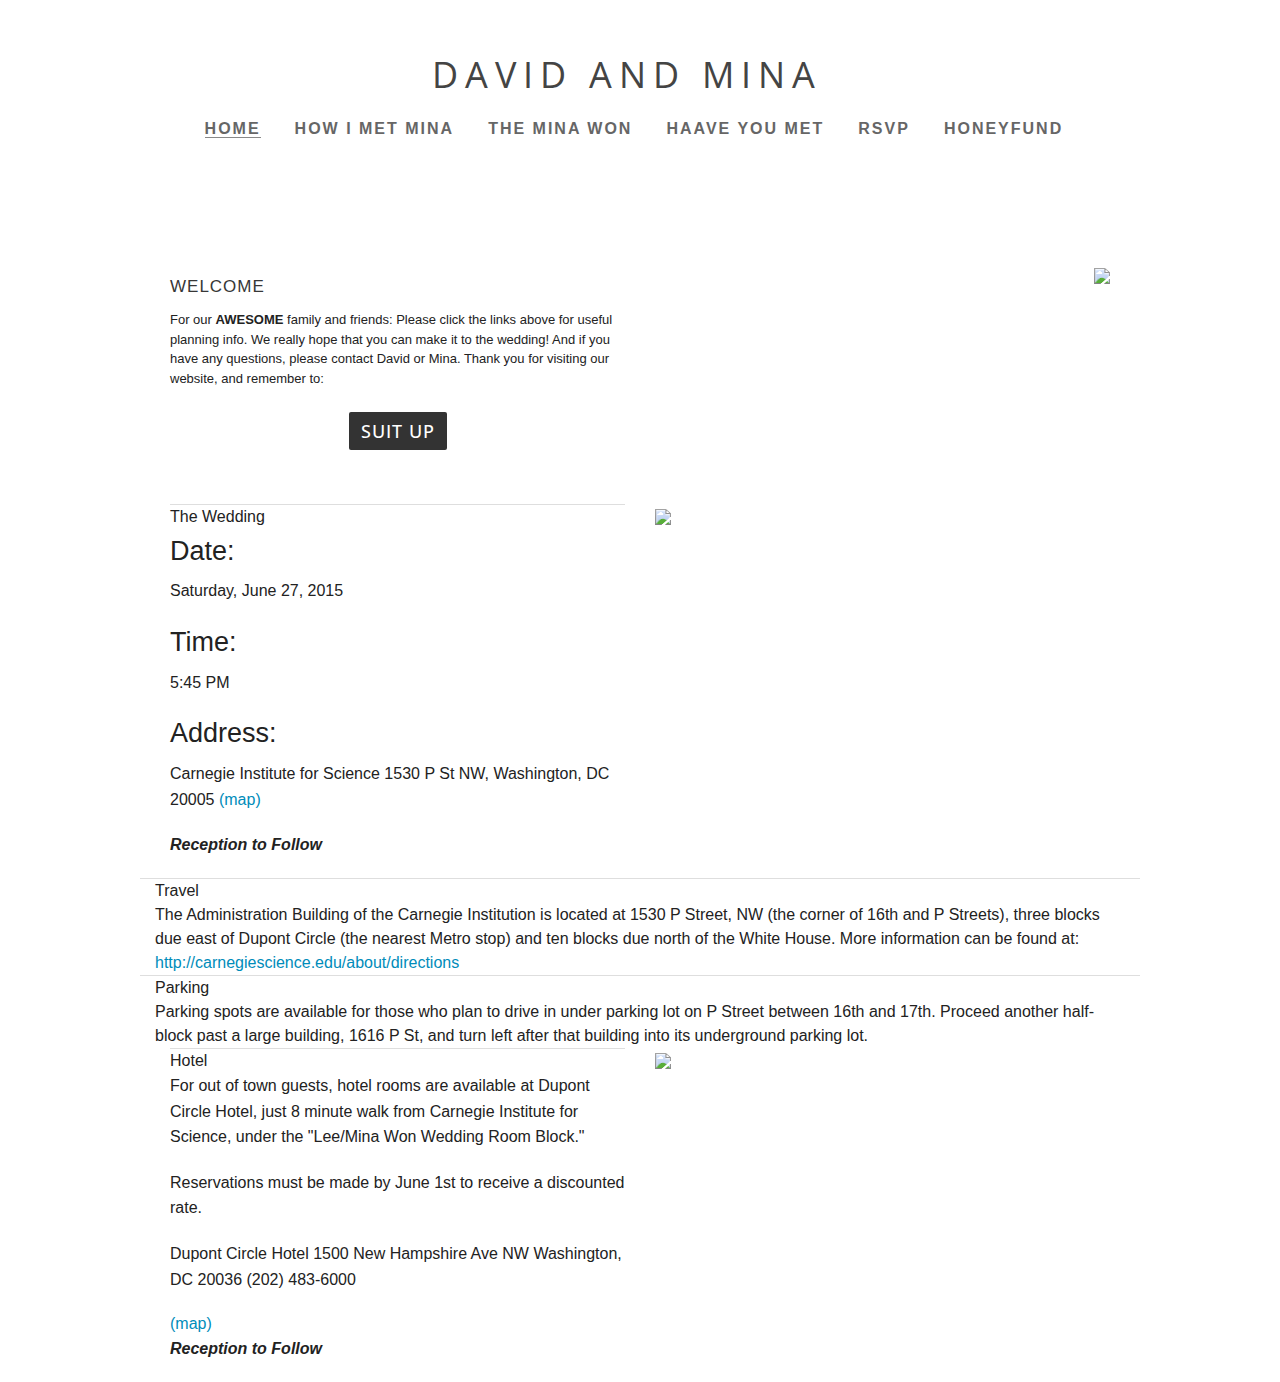
==== index.html @ 5d3a3e87 "updated everywhere" ====
<!doctype html>
<html class="no-js" lang="en">
  <head>
    <meta charset="utf-8" />
    <meta name="viewport" content="width=device-width, initial-scale=1.0" />
    <title>David and Mina</title>
    <link rel="stylesheet" href="stylesheets/app.css" />
    <script src="bower_components/modernizr/modernizr.js"></script>
    <link rel="stylesheet" type="text/css" href="//fonts.googleapis.com/css?family=Open+Sans:400italic,700italic,300,400,700" />
  </head>
  <body>
    <div id="nav-wrap" class="row">
      <div class="large-12 columns header">
        <div class="header-align-outer">
          <div class="large-12 columns header-align-outer">
            <div id="logo">
              <span>
                David and Mina
              </span>
            </div>
            <div class="nav-container">
              <ul>
                <li>
                  <a href="/">
                    <span id="active">Home</span>
                  </a>
                </li>
                <li>
                  <a href="/howimetmina.html">
                    <span id="inactive">How I Met Mina</span>
                  </a>
                </li>
                <li>
                  <a href="/theminawon.html">
                    <span id="inactive">The Mina Won</span>
                  </a>
                </li>
                <li>
                  <a href="/haaveyoumet.html">
                    <span id="inactive">Haave you met</span>
                  </a>
                </li>
                <li>
                  <a href="/rsvp.html">
                    <span id="inactive">RSVP</span>
                  </a>
                </li>
                <li>
                  <a href="/honeyfund.html">
                    <span id="inactive">Honeyfund</span>
                  </a>
                </li>
              </ul>
            </div>
          </div>
        </div>
      </div>
    </div>
  
  <div class=" grey-bg">
    <div class="row">
      <div class="large-12 columns welcome">
        <div class="large-6 columns">
          <div class="headline">
            WELCOME
          </div>
          <div class="text-box">
            For our <strong>AWESOME</strong> family and friends:
            Please click the links above for useful planning info. We really hope that you can make it to the wedding! And if you have any questions, please contact David or Mina. Thank you for visiting our website, and remember to:
          </div>
          <br>
          <center>
            <div class="suit-up-box">SUIT UP</div>
          </center>
        </div>
        <div class="large-6 columns">
          <img class="right" src="/assets/home/suit-up.png"/>
        </div>
      </div>
    </div>
  </div>
    <br>

    <div id="wedding" class="row">
      <div class="large-12 columns">
        <div class="large-6 columns">
          <div>
            <hr class="styled-hr" width="100%">
          </div>
            <div class="section-header">
              The Wedding
            </div>
            <h3>
              Date:
            </h3>
            <p>Saturday, June 27, 2015</p>
            <h3>
              Time:
            </h3>
            <p>  
              5:45 PM
            </p>
            <h3>
              Address:
            </h3>
            <p>
            Carnegie Institute for Science
            1530 P St NW, Washington, DC 20005
            <a href="https://maps.google.com/maps?f=q&source=embed&hl=en&geocode=&q=1530+P+Street+NW+Washington+DC&sll=38.90992,-77.035983&sspn=0.009868,0.017145&ie=UTF8&ll=38.919286,-77.031755&spn=0.009868,0.017145&z=14&iwloc=A" target="_blank">(map)</a>
            <p class="bold italic">
              Reception to Follow
            </p>

            <div class="vertical-divider"></div>

          </div>
          <div class="large-6 columns">
            <img src="/assets/home/wedding.png"/>
          </div>
        </div>       
      </div>
      <div class="row">
        <hr class="styled-hr" width="100%">        
        <div class="large-12 columns">
          <div class="section-header">Travel</div>
          The Administration Building of the Carnegie Institution is located at 1530 P Street, NW (the corner of 16th and P Streets), three blocks due east of Dupont Circle (the nearest Metro stop) and ten blocks due north of the White House. More information can be found at: <a href="http://carnegiescience.edu/about/directions" target="_blank"> http://carnegiescience.edu/about/directions</a>
        </div>
      </div>

      <div class="row">
        <hr class="styled-hr" width="100%">
        <div class="large-12 columns">
          <div class="section-header">
            Parking
          </div>
          <div>
            Parking spots are available for those who plan to drive in under parking lot on P Street between 16th and 17th. Proceed another half-block past a large building, 1616 P St, and turn left after that building into its underground parking lot.
          </div>
        </div>
      </div>
      <div class="row">
        <div class="large-12 columns">
          <div class="large-6 columns">
            <div>
              <hr class="styled-hr" width="100%">
            </div>
            <div class="section-header">
            Hotel
            </div>
            <p>
              For out of town guests, hotel rooms are available at Dupont Circle Hotel, just 8 minute walk from Carnegie Institute for Science,  under the "Lee/Mina Won Wedding Room Block." 
            </p>
            <p>
              Reservations must be made by June 1st to receive a discounted rate.
            </p>
            <p>  
              Dupont Circle Hotel 
              1500 New Hampshire Ave NW
              Washington, DC 20036
              (202) 483-6000
            </p>
            <a href="https://maps.google.com/maps?f=q&source=embed&hl=en&geocode=&q=1530+P+Street+NW+Washington+DC&sll=38.90992,-77.035983&sspn=0.009868,0.017145&ie=UTF8&ll=38.919286,-77.031755&spn=0.009868,0.017145&z=14&iwloc=A" target="_blank">(map)</a>
            <p class="bold italic">
              Reception to Follow
            </p>

            <div class="vertical-divider"></div>

          </div>
          <div class="large-6 columns">
            <img src="/assets/home/hotel.png"/>
          </div>
        </div>
      </div>
    <script src="bower_components/jquery/dist/jquery.min.js"></script>
    <script src="bower_components/foundation/js/foundation.min.js"></script>
    <script src="js/app.js"></script>
  </body>
</html>
---- stylesheets/app.css ----
/* line 11, ../scss/_settings.scss */
.right {
  float: right;
}

/* line 15, ../scss/_settings.scss */
.header {
  color: #444;
  text-transform: uppercase;
  letter-spacing: 7px;
  font: 400 36px 'Open Sans', sans-serif;
}

/* line 33, ../scss/_settings.scss */
.grey-bg {
  background: url(http://www.weebly.com/theme_browser/themes/approved/144970330681139381/files/dust.png?360111) fixed;
  padding: 30px 0;
}

/* line 38, ../scss/_settings.scss */
.header-align-outer {
  display: table;
  overflow: hidden;
  padding-bottom: 44px;
}

/* line 45, ../scss/_settings.scss */
.header-align-mid {
  display: table-cell;
  vertical-align: middle;
}

/* line 50, ../scss/_settings.scss */
#logo {
  margin-top: 50px;
  text-align: center;
  margin-left: 4px;
  color: #444;
  font: 400 36px 'Open Sans', sans-serif;
  text-transform: uppercase;
  letter-spacing: 7px;
  z-index: 2;
  position: relative;
}

/* line 62, ../scss/_settings.scss */
#logo span {
  vertical-align: top !important;
}

/* line 66, ../scss/_settings.scss */
.nav-container {
  float: right;
  position: relative;
  text-align: left;
  margin-top: 10px;
  z-index: 2;
}

/* line 75, ../scss/_settings.scss */
ul {
  display: block;
  list-style-type: disc;
  -webkit-margin-before: 1em;
  -webkit-margin-after: 1em;
  -webkit-margin-start: 0px;
  -webkit-margin-end: 0px;
  -webkit-padding-start: 40px;
}

/* line 85, ../scss/_settings.scss */
li {
  float: left;
  list-style: none;
  display: inline;
}

/* line 91, ../scss/_settings.scss */
#active {
  border-bottom: 1px solid #888;
}

/* line 95, ../scss/_settings.scss */
#inactive:hover {
  border-bottom: 1px dashed #888;
}

@font-face {
  font-family: Josefin Sans;
  src: url(/assets/Josefin-Sans/JosefinSans-Bold.tff);
}
/* line 103, ../scss/_settings.scss */
#nav-wrap .nav-container a {
  text-decoration: none;
  font: 600 16px 'Josefin Sans', sans-serif;
  text-transform: uppercase;
  margin: 10px 15px;
  float: left;
  color: #666;
  letter-spacing: 2px;
  padding: 1px 2px;
  text-align: center;
  white-space: nowrap;
  border-bottom: 1px solid #fff;
}

/* line 117, ../scss/_settings.scss */
.headline {
  font-size: 17px;
  padding: .5em 0 0.8em 0;
  letter-spacing: 1px;
  line-height: 1.2;
  font-weight: 400;
  color: #373737;
}

/* line 126, ../scss/_settings.scss */
.text-box {
  font-size: 13px;
}

/* line 135, ../scss/_settings.scss */
.suit-up-box {
  color: #fff !important;
  padding: 5px 20px;
  display: inline-block;
  padding: 7px 12px;
  background: #333;
  text-transform: uppercase;
  border-radius: 2px;
  line-height: 42px;
  letter-spacing: 1px;
  font: 500 18px 'Open Sans', sans-serif;
}

/* line 148, ../scss/_settings.scss */
hr.styled-hr {
  background-color: #eee;
  background-color: rgba(0, 0, 0, 0.13);
  border: 0pt none;
  color: #eee;
  color: rgba(0, 0, 0, 0.13);
  height: 1px;
  margin: 0 auto;
  text-align: center;
}

/* line 160, ../scss/_settings.scss */
hr {
  display: block;
  -webkit-margin-before: 0.5em;
  -webkit-margin-after: 0.5em;
  -webkit-margin-start: auto;
  -webkit-margin-end: auto;
  border-style: inset;
  border-width: 1px;
}

/* line 170, ../scss/_settings.scss */
.bold {
  font-weight: bold;
}

/* line 174, ../scss/_settings.scss */
.italic {
  font-style: italic;
}

/* line 178, ../scss/_settings.scss */
.vertical-divider {
  visibility: hidden;
  position: absolute;
  top: 2px;
  bottom: 2px;
  width: 2px;
  z-index: 7;
  background-color: rgba(0, 0, 0, 0.2);
  cursor: ew-resize;
  border: solid 1px transparent;
  border-width: 0 10px;
  background-clip: padding-box;
  -webkit-transition: background-color 0.1s linear,-webkit-transform 0.1s linear,width 0.1s linear;
  -moz-transition: background-color 0.1s linear,-moz-transform 0.1s linear,width 0.1s linear;
  transition: background-color 0.1s linear,transform 0.1s linear,width 0.1s linear;
  -webkit-transform: translateX(-10px);
  -moz-transform: translateX(-10px);
  -ms-transform: translateX(-10px);
  transform: translateX(-10px);
}

/* line 203, ../scss/_settings.scss */
body {
  font-family: 'Open Sans', Helvetica, sans-serif;
}

/* line 348, ../bower_components/foundation/scss/foundation/components/_global.scss */
meta.foundation-version {
  font-family: "/5.5.1/";
}

/* line 352, ../bower_components/foundation/scss/foundation/components/_global.scss */
meta.foundation-mq-small {
  font-family: "/only screen/";
  width: 0;
}

/* line 357, ../bower_components/foundation/scss/foundation/components/_global.scss */
meta.foundation-mq-small-only {
  font-family: "/only screen and (max-width: 40em)/";
  width: 0;
}

/* line 362, ../bower_components/foundation/scss/foundation/components/_global.scss */
meta.foundation-mq-medium {
  font-family: "/only screen and (min-width:40.063em)/";
  width: 40.063em;
}

/* line 367, ../bower_components/foundation/scss/foundation/components/_global.scss */
meta.foundation-mq-medium-only {
  font-family: "/only screen and (min-width:40.063em) and (max-width:64em)/";
  width: 40.063em;
}

/* line 372, ../bower_components/foundation/scss/foundation/components/_global.scss */
meta.foundation-mq-large {
  font-family: "/only screen and (min-width:64.063em)/";
  width: 64.063em;
}

/* line 377, ../bower_components/foundation/scss/foundation/components/_global.scss */
meta.foundation-mq-large-only {
  font-family: "/only screen and (min-width:64.063em) and (max-width:90em)/";
  width: 64.063em;
}

/* line 382, ../bower_components/foundation/scss/foundation/components/_global.scss */
meta.foundation-mq-xlarge {
  font-family: "/only screen and (min-width:90.063em)/";
  width: 90.063em;
}

/* line 387, ../bower_components/foundation/scss/foundation/components/_global.scss */
meta.foundation-mq-xlarge-only {
  font-family: "/only screen and (min-width:90.063em) and (max-width:120em)/";
  width: 90.063em;
}

/* line 392, ../bower_components/foundation/scss/foundation/components/_global.scss */
meta.foundation-mq-xxlarge {
  font-family: "/only screen and (min-width:120.063em)/";
  width: 120.063em;
}

/* line 397, ../bower_components/foundation/scss/foundation/components/_global.scss */
meta.foundation-data-attribute-namespace {
  font-family: false;
}

/* line 404, ../bower_components/foundation/scss/foundation/components/_global.scss */
html, body {
  height: 100%;
}

/* line 407, ../bower_components/foundation/scss/foundation/components/_global.scss */
*,
*:before,
*:after {
  -webkit-box-sizing: border-box;
  -moz-box-sizing: border-box;
  box-sizing: border-box;
}

/* line 413, ../bower_components/foundation/scss/foundation/components/_global.scss */
html,
body {
  font-size: 100%;
}

/* line 417, ../bower_components/foundation/scss/foundation/components/_global.scss */
body {
  background: #fff;
  color: #222;
  padding: 0;
  margin: 0;
  font-family: "Helvetica Neue", Helvetica, Roboto, Arial, sans-serif;
  font-weight: normal;
  font-style: normal;
  line-height: 1.5;
  position: relative;
  cursor: auto;
}

/* line 430, ../bower_components/foundation/scss/foundation/components/_global.scss */
a:hover {
  cursor: pointer;
}

/* line 433, ../bower_components/foundation/scss/foundation/components/_global.scss */
img {
  max-width: 100%;
  height: auto;
}

/* line 435, ../bower_components/foundation/scss/foundation/components/_global.scss */
img {
  -ms-interpolation-mode: bicubic;
}

/* line 439, ../bower_components/foundation/scss/foundation/components/_global.scss */
#map_canvas img,
#map_canvas embed,
#map_canvas object,
.map_canvas img,
.map_canvas embed,
.map_canvas object {
  max-width: none !important;
}

/* line 446, ../bower_components/foundation/scss/foundation/components/_global.scss */
.left {
  float: left !important;
}

/* line 447, ../bower_components/foundation/scss/foundation/components/_global.scss */
.right {
  float: right !important;
}

/* line 172, ../bower_components/foundation/scss/foundation/components/_global.scss */
.clearfix:before, .clearfix:after {
  content: " ";
  display: table;
}
/* line 173, ../bower_components/foundation/scss/foundation/components/_global.scss */
.clearfix:after {
  clear: both;
}

/* line 451, ../bower_components/foundation/scss/foundation/components/_global.scss */
.hide {
  display: none;
}

/* line 456, ../bower_components/foundation/scss/foundation/components/_global.scss */
.invisible {
  visibility: hidden;
}

/* line 462, ../bower_components/foundation/scss/foundation/components/_global.scss */
.antialiased {
  -webkit-font-smoothing: antialiased;
  -moz-osx-font-smoothing: grayscale;
}

/* line 465, ../bower_components/foundation/scss/foundation/components/_global.scss */
img {
  display: inline-block;
  vertical-align: middle;
}

/* line 475, ../bower_components/foundation/scss/foundation/components/_global.scss */
textarea {
  height: auto;
  min-height: 50px;
}

/* line 478, ../bower_components/foundation/scss/foundation/components/_global.scss */
select {
  width: 100%;
}

/* line 232, ../bower_components/foundation/scss/foundation/components/_grid.scss */
.row {
  width: 100%;
  margin-left: auto;
  margin-right: auto;
  margin-top: 0;
  margin-bottom: 0;
  max-width: 62.5rem;
}
/* line 172, ../bower_components/foundation/scss/foundation/components/_global.scss */
.row:before, .row:after {
  content: " ";
  display: table;
}
/* line 173, ../bower_components/foundation/scss/foundation/components/_global.scss */
.row:after {
  clear: both;
}
/* line 236, ../bower_components/foundation/scss/foundation/components/_grid.scss */
.row.collapse > .column,
.row.collapse > .columns {
  padding-left: 0;
  padding-right: 0;
}
/* line 239, ../bower_components/foundation/scss/foundation/components/_grid.scss */
.row.collapse .row {
  margin-left: 0;
  margin-right: 0;
}
/* line 242, ../bower_components/foundation/scss/foundation/components/_grid.scss */
.row .row {
  width: auto;
  margin-left: -0.9375rem;
  margin-right: -0.9375rem;
  margin-top: 0;
  margin-bottom: 0;
  max-width: none;
}
/* line 172, ../bower_components/foundation/scss/foundation/components/_global.scss */
.row .row:before, .row .row:after {
  content: " ";
  display: table;
}
/* line 173, ../bower_components/foundation/scss/foundation/components/_global.scss */
.row .row:after {
  clear: both;
}
/* line 243, ../bower_components/foundation/scss/foundation/components/_grid.scss */
.row .row.collapse {
  width: auto;
  margin: 0;
  max-width: none;
}
/* line 172, ../bower_components/foundation/scss/foundation/components/_global.scss */
.row .row.collapse:before, .row .row.collapse:after {
  content: " ";
  display: table;
}
/* line 173, ../bower_components/foundation/scss/foundation/components/_global.scss */
.row .row.collapse:after {
  clear: both;
}

/* line 247, ../bower_components/foundation/scss/foundation/components/_grid.scss */
.column,
.columns {
  padding-left: 0.9375rem;
  padding-right: 0.9375rem;
  width: 100%;
  float: left;
}

/* line 250, ../bower_components/foundation/scss/foundation/components/_grid.scss */
[class*="column"] + [class*="column"]:last-child {
  float: right;
}

/* line 251, ../bower_components/foundation/scss/foundation/components/_grid.scss */
[class*="column"] + [class*="column"].end {
  float: left;
}

@media only screen {
  /* line 159, ../bower_components/foundation/scss/foundation/components/_grid.scss */
  .small-push-0 {
    position: relative;
    left: 0%;
    right: auto;
  }

  /* line 162, ../bower_components/foundation/scss/foundation/components/_grid.scss */
  .small-pull-0 {
    position: relative;
    right: 0%;
    left: auto;
  }

  /* line 159, ../bower_components/foundation/scss/foundation/components/_grid.scss */
  .small-push-1 {
    position: relative;
    left: 8.33333%;
    right: auto;
  }

  /* line 162, ../bower_components/foundation/scss/foundation/components/_grid.scss */
  .small-pull-1 {
    position: relative;
    right: 8.33333%;
    left: auto;
  }

  /* line 159, ../bower_components/foundation/scss/foundation/components/_grid.scss */
  .small-push-2 {
    position: relative;
    left: 16.66667%;
    right: auto;
  }

  /* line 162, ../bower_components/foundation/scss/foundation/components/_grid.scss */
  .small-pull-2 {
    position: relative;
    right: 16.66667%;
    left: auto;
  }

  /* line 159, ../bower_components/foundation/scss/foundation/components/_grid.scss */
  .small-push-3 {
    position: relative;
    left: 25%;
    right: auto;
  }

  /* line 162, ../bower_components/foundation/scss/foundation/components/_grid.scss */
  .small-pull-3 {
    position: relative;
    right: 25%;
    left: auto;
  }

  /* line 159, ../bower_components/foundation/scss/foundation/components/_grid.scss */
  .small-push-4 {
    position: relative;
    left: 33.33333%;
    right: auto;
  }

  /* line 162, ../bower_components/foundation/scss/foundation/components/_grid.scss */
  .small-pull-4 {
    position: relative;
    right: 33.33333%;
    left: auto;
  }

  /* line 159, ../bower_components/foundation/scss/foundation/components/_grid.scss */
  .small-push-5 {
    position: relative;
    left: 41.66667%;
    right: auto;
  }

  /* line 162, ../bower_components/foundation/scss/foundation/components/_grid.scss */
  .small-pull-5 {
    position: relative;
    right: 41.66667%;
    left: auto;
  }

  /* line 159, ../bower_components/foundation/scss/foundation/components/_grid.scss */
  .small-push-6 {
    position: relative;
    left: 50%;
    right: auto;
  }

  /* line 162, ../bower_components/foundation/scss/foundation/components/_grid.scss */
  .small-pull-6 {
    position: relative;
    right: 50%;
    left: auto;
  }

  /* line 159, ../bower_components/foundation/scss/foundation/components/_grid.scss */
  .small-push-7 {
    position: relative;
    left: 58.33333%;
    right: auto;
  }

  /* line 162, ../bower_components/foundation/scss/foundation/components/_grid.scss */
  .small-pull-7 {
    position: relative;
    right: 58.33333%;
    left: auto;
  }

  /* line 159, ../bower_components/foundation/scss/foundation/components/_grid.scss */
  .small-push-8 {
    position: relative;
    left: 66.66667%;
    right: auto;
  }

  /* line 162, ../bower_components/foundation/scss/foundation/components/_grid.scss */
  .small-pull-8 {
    position: relative;
    right: 66.66667%;
    left: auto;
  }

  /* line 159, ../bower_components/foundation/scss/foundation/components/_grid.scss */
  .small-push-9 {
    position: relative;
    left: 75%;
    right: auto;
  }

  /* line 162, ../bower_components/foundation/scss/foundation/components/_grid.scss */
  .small-pull-9 {
    position: relative;
    right: 75%;
    left: auto;
  }

  /* line 159, ../bower_components/foundation/scss/foundation/components/_grid.scss */
  .small-push-10 {
    position: relative;
    left: 83.33333%;
    right: auto;
  }

  /* line 162, ../bower_components/foundation/scss/foundation/components/_grid.scss */
  .small-pull-10 {
    position: relative;
    right: 83.33333%;
    left: auto;
  }

  /* line 159, ../bower_components/foundation/scss/foundation/components/_grid.scss */
  .small-push-11 {
    position: relative;
    left: 91.66667%;
    right: auto;
  }

  /* line 162, ../bower_components/foundation/scss/foundation/components/_grid.scss */
  .small-pull-11 {
    position: relative;
    right: 91.66667%;
    left: auto;
  }

  /* line 167, ../bower_components/foundation/scss/foundation/components/_grid.scss */
  .column,
  .columns {
    position: relative;
    padding-left: 0.9375rem;
    padding-right: 0.9375rem;
    float: left;
  }

  /* line 172, ../bower_components/foundation/scss/foundation/components/_grid.scss */
  .small-1 {
    width: 8.33333%;
  }

  /* line 172, ../bower_components/foundation/scss/foundation/components/_grid.scss */
  .small-2 {
    width: 16.66667%;
  }

  /* line 172, ../bower_components/foundation/scss/foundation/components/_grid.scss */
  .small-3 {
    width: 25%;
  }

  /* line 172, ../bower_components/foundation/scss/foundation/components/_grid.scss */
  .small-4 {
    width: 33.33333%;
  }

  /* line 172, ../bower_components/foundation/scss/foundation/components/_grid.scss */
  .small-5 {
    width: 41.66667%;
  }

  /* line 172, ../bower_components/foundation/scss/foundation/components/_grid.scss */
  .small-6 {
    width: 50%;
  }

  /* line 172, ../bower_components/foundation/scss/foundation/components/_grid.scss */
  .small-7 {
    width: 58.33333%;
  }

  /* line 172, ../bower_components/foundation/scss/foundation/components/_grid.scss */
  .small-8 {
    width: 66.66667%;
  }

  /* line 172, ../bower_components/foundation/scss/foundation/components/_grid.scss */
  .small-9 {
    width: 75%;
  }

  /* line 172, ../bower_components/foundation/scss/foundation/components/_grid.scss */
  .small-10 {
    width: 83.33333%;
  }

  /* line 172, ../bower_components/foundation/scss/foundation/components/_grid.scss */
  .small-11 {
    width: 91.66667%;
  }

  /* line 172, ../bower_components/foundation/scss/foundation/components/_grid.scss */
  .small-12 {
    width: 100%;
  }

  /* line 176, ../bower_components/foundation/scss/foundation/components/_grid.scss */
  .small-offset-0 {
    margin-left: 0% !important;
  }

  /* line 176, ../bower_components/foundation/scss/foundation/components/_grid.scss */
  .small-offset-1 {
    margin-left: 8.33333% !important;
  }

  /* line 176, ../bower_components/foundation/scss/foundation/components/_grid.scss */
  .small-offset-2 {
    margin-left: 16.66667% !important;
  }

  /* line 176, ../bower_components/foundation/scss/foundation/components/_grid.scss */
  .small-offset-3 {
    margin-left: 25% !important;
  }

  /* line 176, ../bower_components/foundation/scss/foundation/components/_grid.scss */
  .small-offset-4 {
    margin-left: 33.33333% !important;
  }

  /* line 176, ../bower_components/foundation/scss/foundation/components/_grid.scss */
  .small-offset-5 {
    margin-left: 41.66667% !important;
  }

  /* line 176, ../bower_components/foundation/scss/foundation/components/_grid.scss */
  .small-offset-6 {
    margin-left: 50% !important;
  }

  /* line 176, ../bower_components/foundation/scss/foundation/components/_grid.scss */
  .small-offset-7 {
    margin-left: 58.33333% !important;
  }

  /* line 176, ../bower_components/foundation/scss/foundation/components/_grid.scss */
  .small-offset-8 {
    margin-left: 66.66667% !important;
  }

  /* line 176, ../bower_components/foundation/scss/foundation/components/_grid.scss */
  .small-offset-9 {
    margin-left: 75% !important;
  }

  /* line 176, ../bower_components/foundation/scss/foundation/components/_grid.scss */
  .small-offset-10 {
    margin-left: 83.33333% !important;
  }

  /* line 176, ../bower_components/foundation/scss/foundation/components/_grid.scss */
  .small-offset-11 {
    margin-left: 91.66667% !important;
  }

  /* line 179, ../bower_components/foundation/scss/foundation/components/_grid.scss */
  .small-reset-order {
    margin-left: 0;
    margin-right: 0;
    left: auto;
    right: auto;
    float: left;
  }

  /* line 187, ../bower_components/foundation/scss/foundation/components/_grid.scss */
  .column.small-centered,
  .columns.small-centered {
    margin-left: auto;
    margin-right: auto;
    float: none;
  }

  /* line 190, ../bower_components/foundation/scss/foundation/components/_grid.scss */
  .column.small-uncentered,
  .columns.small-uncentered {
    margin-left: 0;
    margin-right: 0;
    float: left;
  }

  /* line 198, ../bower_components/foundation/scss/foundation/components/_grid.scss */
  .column.small-centered:last-child,
  .columns.small-centered:last-child {
    float: none;
  }

  /* line 204, ../bower_components/foundation/scss/foundation/components/_grid.scss */
  .column.small-uncentered:last-child,
  .columns.small-uncentered:last-child {
    float: left;
  }

  /* line 209, ../bower_components/foundation/scss/foundation/components/_grid.scss */
  .column.small-uncentered.opposite,
  .columns.small-uncentered.opposite {
    float: right;
  }

  /* line 216, ../bower_components/foundation/scss/foundation/components/_grid.scss */
  .row.small-collapse > .column,
  .row.small-collapse > .columns {
    padding-left: 0;
    padding-right: 0;
  }
  /* line 219, ../bower_components/foundation/scss/foundation/components/_grid.scss */
  .row.small-collapse .row {
    margin-left: 0;
    margin-right: 0;
  }
  /* line 222, ../bower_components/foundation/scss/foundation/components/_grid.scss */
  .row.small-uncollapse > .column,
  .row.small-uncollapse > .columns {
    padding-left: 0.9375rem;
    padding-right: 0.9375rem;
    float: left;
  }
}
@media only screen and (min-width: 40.063em) {
  /* line 159, ../bower_components/foundation/scss/foundation/components/_grid.scss */
  .medium-push-0 {
    position: relative;
    left: 0%;
    right: auto;
  }

  /* line 162, ../bower_components/foundation/scss/foundation/components/_grid.scss */
  .medium-pull-0 {
    position: relative;
    right: 0%;
    left: auto;
  }

  /* line 159, ../bower_components/foundation/scss/foundation/components/_grid.scss */
  .medium-push-1 {
    position: relative;
    left: 8.33333%;
    right: auto;
  }

  /* line 162, ../bower_components/foundation/scss/foundation/components/_grid.scss */
  .medium-pull-1 {
    position: relative;
    right: 8.33333%;
    left: auto;
  }

  /* line 159, ../bower_components/foundation/scss/foundation/components/_grid.scss */
  .medium-push-2 {
    position: relative;
    left: 16.66667%;
    right: auto;
  }

  /* line 162, ../bower_components/foundation/scss/foundation/components/_grid.scss */
  .medium-pull-2 {
    position: relative;
    right: 16.66667%;
    left: auto;
  }

  /* line 159, ../bower_components/foundation/scss/foundation/components/_grid.scss */
  .medium-push-3 {
    position: relative;
    left: 25%;
    right: auto;
  }

  /* line 162, ../bower_components/foundation/scss/foundation/components/_grid.scss */
  .medium-pull-3 {
    position: relative;
    right: 25%;
    left: auto;
  }

  /* line 159, ../bower_components/foundation/scss/foundation/components/_grid.scss */
  .medium-push-4 {
    position: relative;
    left: 33.33333%;
    right: auto;
  }

  /* line 162, ../bower_components/foundation/scss/foundation/components/_grid.scss */
  .medium-pull-4 {
    position: relative;
    right: 33.33333%;
    left: auto;
  }

  /* line 159, ../bower_components/foundation/scss/foundation/components/_grid.scss */
  .medium-push-5 {
    position: relative;
    left: 41.66667%;
    right: auto;
  }

  /* line 162, ../bower_components/foundation/scss/foundation/components/_grid.scss */
  .medium-pull-5 {
    position: relative;
    right: 41.66667%;
    left: auto;
  }

  /* line 159, ../bower_components/foundation/scss/foundation/components/_grid.scss */
  .medium-push-6 {
    position: relative;
    left: 50%;
    right: auto;
  }

  /* line 162, ../bower_components/foundation/scss/foundation/components/_grid.scss */
  .medium-pull-6 {
    position: relative;
    right: 50%;
    left: auto;
  }

  /* line 159, ../bower_components/foundation/scss/foundation/components/_grid.scss */
  .medium-push-7 {
    position: relative;
    left: 58.33333%;
    right: auto;
  }

  /* line 162, ../bower_components/foundation/scss/foundation/components/_grid.scss */
  .medium-pull-7 {
    position: relative;
    right: 58.33333%;
    left: auto;
  }

  /* line 159, ../bower_components/foundation/scss/foundation/components/_grid.scss */
  .medium-push-8 {
    position: relative;
    left: 66.66667%;
    right: auto;
  }

  /* line 162, ../bower_components/foundation/scss/foundation/components/_grid.scss */
  .medium-pull-8 {
    position: relative;
    right: 66.66667%;
    left: auto;
  }

  /* line 159, ../bower_components/foundation/scss/foundation/components/_grid.scss */
  .medium-push-9 {
    position: relative;
    left: 75%;
    right: auto;
  }

  /* line 162, ../bower_components/foundation/scss/foundation/components/_grid.scss */
  .medium-pull-9 {
    position: relative;
    right: 75%;
    left: auto;
  }

  /* line 159, ../bower_components/foundation/scss/foundation/components/_grid.scss */
  .medium-push-10 {
    position: relative;
    left: 83.33333%;
    right: auto;
  }

  /* line 162, ../bower_components/foundation/scss/foundation/components/_grid.scss */
  .medium-pull-10 {
    position: relative;
    right: 83.33333%;
    left: auto;
  }

  /* line 159, ../bower_components/foundation/scss/foundation/components/_grid.scss */
  .medium-push-11 {
    position: relative;
    left: 91.66667%;
    right: auto;
  }

  /* line 162, ../bower_components/foundation/scss/foundation/components/_grid.scss */
  .medium-pull-11 {
    position: relative;
    right: 91.66667%;
    left: auto;
  }

  /* line 167, ../bower_components/foundation/scss/foundation/components/_grid.scss */
  .column,
  .columns {
    position: relative;
    padding-left: 0.9375rem;
    padding-right: 0.9375rem;
    float: left;
  }

  /* line 172, ../bower_components/foundation/scss/foundation/components/_grid.scss */
  .medium-1 {
    width: 8.33333%;
  }

  /* line 172, ../bower_components/foundation/scss/foundation/components/_grid.scss */
  .medium-2 {
    width: 16.66667%;
  }

  /* line 172, ../bower_components/foundation/scss/foundation/components/_grid.scss */
  .medium-3 {
    width: 25%;
  }

  /* line 172, ../bower_components/foundation/scss/foundation/components/_grid.scss */
  .medium-4 {
    width: 33.33333%;
  }

  /* line 172, ../bower_components/foundation/scss/foundation/components/_grid.scss */
  .medium-5 {
    width: 41.66667%;
  }

  /* line 172, ../bower_components/foundation/scss/foundation/components/_grid.scss */
  .medium-6 {
    width: 50%;
  }

  /* line 172, ../bower_components/foundation/scss/foundation/components/_grid.scss */
  .medium-7 {
    width: 58.33333%;
  }

  /* line 172, ../bower_components/foundation/scss/foundation/components/_grid.scss */
  .medium-8 {
    width: 66.66667%;
  }

  /* line 172, ../bower_components/foundation/scss/foundation/components/_grid.scss */
  .medium-9 {
    width: 75%;
  }

  /* line 172, ../bower_components/foundation/scss/foundation/components/_grid.scss */
  .medium-10 {
    width: 83.33333%;
  }

  /* line 172, ../bower_components/foundation/scss/foundation/components/_grid.scss */
  .medium-11 {
    width: 91.66667%;
  }

  /* line 172, ../bower_components/foundation/scss/foundation/components/_grid.scss */
  .medium-12 {
    width: 100%;
  }

  /* line 176, ../bower_components/foundation/scss/foundation/components/_grid.scss */
  .medium-offset-0 {
    margin-left: 0% !important;
  }

  /* line 176, ../bower_components/foundation/scss/foundation/components/_grid.scss */
  .medium-offset-1 {
    margin-left: 8.33333% !important;
  }

  /* line 176, ../bower_components/foundation/scss/foundation/components/_grid.scss */
  .medium-offset-2 {
    margin-left: 16.66667% !important;
  }

  /* line 176, ../bower_components/foundation/scss/foundation/components/_grid.scss */
  .medium-offset-3 {
    margin-left: 25% !important;
  }

  /* line 176, ../bower_components/foundation/scss/foundation/components/_grid.scss */
  .medium-offset-4 {
    margin-left: 33.33333% !important;
  }

  /* line 176, ../bower_components/foundation/scss/foundation/components/_grid.scss */
  .medium-offset-5 {
    margin-left: 41.66667% !important;
  }

  /* line 176, ../bower_components/foundation/scss/foundation/components/_grid.scss */
  .medium-offset-6 {
    margin-left: 50% !important;
  }

  /* line 176, ../bower_components/foundation/scss/foundation/components/_grid.scss */
  .medium-offset-7 {
    margin-left: 58.33333% !important;
  }

  /* line 176, ../bower_components/foundation/scss/foundation/components/_grid.scss */
  .medium-offset-8 {
    margin-left: 66.66667% !important;
  }

  /* line 176, ../bower_components/foundation/scss/foundation/components/_grid.scss */
  .medium-offset-9 {
    margin-left: 75% !important;
  }

  /* line 176, ../bower_components/foundation/scss/foundation/components/_grid.scss */
  .medium-offset-10 {
    margin-left: 83.33333% !important;
  }

  /* line 176, ../bower_components/foundation/scss/foundation/components/_grid.scss */
  .medium-offset-11 {
    margin-left: 91.66667% !important;
  }

  /* line 179, ../bower_components/foundation/scss/foundation/components/_grid.scss */
  .medium-reset-order {
    margin-left: 0;
    margin-right: 0;
    left: auto;
    right: auto;
    float: left;
  }

  /* line 187, ../bower_components/foundation/scss/foundation/components/_grid.scss */
  .column.medium-centered,
  .columns.medium-centered {
    margin-left: auto;
    margin-right: auto;
    float: none;
  }

  /* line 190, ../bower_components/foundation/scss/foundation/components/_grid.scss */
  .column.medium-uncentered,
  .columns.medium-uncentered {
    margin-left: 0;
    margin-right: 0;
    float: left;
  }

  /* line 198, ../bower_components/foundation/scss/foundation/components/_grid.scss */
  .column.medium-centered:last-child,
  .columns.medium-centered:last-child {
    float: none;
  }

  /* line 204, ../bower_components/foundation/scss/foundation/components/_grid.scss */
  .column.medium-uncentered:last-child,
  .columns.medium-uncentered:last-child {
    float: left;
  }

  /* line 209, ../bower_components/foundation/scss/foundation/components/_grid.scss */
  .column.medium-uncentered.opposite,
  .columns.medium-uncentered.opposite {
    float: right;
  }

  /* line 216, ../bower_components/foundation/scss/foundation/components/_grid.scss */
  .row.medium-collapse > .column,
  .row.medium-collapse > .columns {
    padding-left: 0;
    padding-right: 0;
  }
  /* line 219, ../bower_components/foundation/scss/foundation/components/_grid.scss */
  .row.medium-collapse .row {
    margin-left: 0;
    margin-right: 0;
  }
  /* line 222, ../bower_components/foundation/scss/foundation/components/_grid.scss */
  .row.medium-uncollapse > .column,
  .row.medium-uncollapse > .columns {
    padding-left: 0.9375rem;
    padding-right: 0.9375rem;
    float: left;
  }

  /* line 261, ../bower_components/foundation/scss/foundation/components/_grid.scss */
  .push-0 {
    position: relative;
    left: 0%;
    right: auto;
  }

  /* line 264, ../bower_components/foundation/scss/foundation/components/_grid.scss */
  .pull-0 {
    position: relative;
    right: 0%;
    left: auto;
  }

  /* line 261, ../bower_components/foundation/scss/foundation/components/_grid.scss */
  .push-1 {
    position: relative;
    left: 8.33333%;
    right: auto;
  }

  /* line 264, ../bower_components/foundation/scss/foundation/components/_grid.scss */
  .pull-1 {
    position: relative;
    right: 8.33333%;
    left: auto;
  }

  /* line 261, ../bower_components/foundation/scss/foundation/components/_grid.scss */
  .push-2 {
    position: relative;
    left: 16.66667%;
    right: auto;
  }

  /* line 264, ../bower_components/foundation/scss/foundation/components/_grid.scss */
  .pull-2 {
    position: relative;
    right: 16.66667%;
    left: auto;
  }

  /* line 261, ../bower_components/foundation/scss/foundation/components/_grid.scss */
  .push-3 {
    position: relative;
    left: 25%;
    right: auto;
  }

  /* line 264, ../bower_components/foundation/scss/foundation/components/_grid.scss */
  .pull-3 {
    position: relative;
    right: 25%;
    left: auto;
  }

  /* line 261, ../bower_components/foundation/scss/foundation/components/_grid.scss */
  .push-4 {
    position: relative;
    left: 33.33333%;
    right: auto;
  }

  /* line 264, ../bower_components/foundation/scss/foundation/components/_grid.scss */
  .pull-4 {
    position: relative;
    right: 33.33333%;
    left: auto;
  }

  /* line 261, ../bower_components/foundation/scss/foundation/components/_grid.scss */
  .push-5 {
    position: relative;
    left: 41.66667%;
    right: auto;
  }

  /* line 264, ../bower_components/foundation/scss/foundation/components/_grid.scss */
  .pull-5 {
    position: relative;
    right: 41.66667%;
    left: auto;
  }

  /* line 261, ../bower_components/foundation/scss/foundation/components/_grid.scss */
  .push-6 {
    position: relative;
    left: 50%;
    right: auto;
  }

  /* line 264, ../bower_components/foundation/scss/foundation/components/_grid.scss */
  .pull-6 {
    position: relative;
    right: 50%;
    left: auto;
  }

  /* line 261, ../bower_components/foundation/scss/foundation/components/_grid.scss */
  .push-7 {
    position: relative;
    left: 58.33333%;
    right: auto;
  }

  /* line 264, ../bower_components/foundation/scss/foundation/components/_grid.scss */
  .pull-7 {
    position: relative;
    right: 58.33333%;
    left: auto;
  }

  /* line 261, ../bower_components/foundation/scss/foundation/components/_grid.scss */
  .push-8 {
    position: relative;
    left: 66.66667%;
    right: auto;
  }

  /* line 264, ../bower_components/foundation/scss/foundation/components/_grid.scss */
  .pull-8 {
    position: relative;
    right: 66.66667%;
    left: auto;
  }

  /* line 261, ../bower_components/foundation/scss/foundation/components/_grid.scss */
  .push-9 {
    position: relative;
    left: 75%;
    right: auto;
  }

  /* line 264, ../bower_components/foundation/scss/foundation/components/_grid.scss */
  .pull-9 {
    position: relative;
    right: 75%;
    left: auto;
  }

  /* line 261, ../bower_components/foundation/scss/foundation/components/_grid.scss */
  .push-10 {
    position: relative;
    left: 83.33333%;
    right: auto;
  }

  /* line 264, ../bower_components/foundation/scss/foundation/components/_grid.scss */
  .pull-10 {
    position: relative;
    right: 83.33333%;
    left: auto;
  }

  /* line 261, ../bower_components/foundation/scss/foundation/components/_grid.scss */
  .push-11 {
    position: relative;
    left: 91.66667%;
    right: auto;
  }

  /* line 264, ../bower_components/foundation/scss/foundation/components/_grid.scss */
  .pull-11 {
    position: relative;
    right: 91.66667%;
    left: auto;
  }
}
@media only screen and (min-width: 64.063em) {
  /* line 159, ../bower_components/foundation/scss/foundation/components/_grid.scss */
  .large-push-0 {
    position: relative;
    left: 0%;
    right: auto;
  }

  /* line 162, ../bower_components/foundation/scss/foundation/components/_grid.scss */
  .large-pull-0 {
    position: relative;
    right: 0%;
    left: auto;
  }

  /* line 159, ../bower_components/foundation/scss/foundation/components/_grid.scss */
  .large-push-1 {
    position: relative;
    left: 8.33333%;
    right: auto;
  }

  /* line 162, ../bower_components/foundation/scss/foundation/components/_grid.scss */
  .large-pull-1 {
    position: relative;
    right: 8.33333%;
    left: auto;
  }

  /* line 159, ../bower_components/foundation/scss/foundation/components/_grid.scss */
  .large-push-2 {
    position: relative;
    left: 16.66667%;
    right: auto;
  }

  /* line 162, ../bower_components/foundation/scss/foundation/components/_grid.scss */
  .large-pull-2 {
    position: relative;
    right: 16.66667%;
    left: auto;
  }

  /* line 159, ../bower_components/foundation/scss/foundation/components/_grid.scss */
  .large-push-3 {
    position: relative;
    left: 25%;
    right: auto;
  }

  /* line 162, ../bower_components/foundation/scss/foundation/components/_grid.scss */
  .large-pull-3 {
    position: relative;
    right: 25%;
    left: auto;
  }

  /* line 159, ../bower_components/foundation/scss/foundation/components/_grid.scss */
  .large-push-4 {
    position: relative;
    left: 33.33333%;
    right: auto;
  }

  /* line 162, ../bower_components/foundation/scss/foundation/components/_grid.scss */
  .large-pull-4 {
    position: relative;
    right: 33.33333%;
    left: auto;
  }

  /* line 159, ../bower_components/foundation/scss/foundation/components/_grid.scss */
  .large-push-5 {
    position: relative;
    left: 41.66667%;
    right: auto;
  }

  /* line 162, ../bower_components/foundation/scss/foundation/components/_grid.scss */
  .large-pull-5 {
    position: relative;
    right: 41.66667%;
    left: auto;
  }

  /* line 159, ../bower_components/foundation/scss/foundation/components/_grid.scss */
  .large-push-6 {
    position: relative;
    left: 50%;
    right: auto;
  }

  /* line 162, ../bower_components/foundation/scss/foundation/components/_grid.scss */
  .large-pull-6 {
    position: relative;
    right: 50%;
    left: auto;
  }

  /* line 159, ../bower_components/foundation/scss/foundation/components/_grid.scss */
  .large-push-7 {
    position: relative;
    left: 58.33333%;
    right: auto;
  }

  /* line 162, ../bower_components/foundation/scss/foundation/components/_grid.scss */
  .large-pull-7 {
    position: relative;
    right: 58.33333%;
    left: auto;
  }

  /* line 159, ../bower_components/foundation/scss/foundation/components/_grid.scss */
  .large-push-8 {
    position: relative;
    left: 66.66667%;
    right: auto;
  }

  /* line 162, ../bower_components/foundation/scss/foundation/components/_grid.scss */
  .large-pull-8 {
    position: relative;
    right: 66.66667%;
    left: auto;
  }

  /* line 159, ../bower_components/foundation/scss/foundation/components/_grid.scss */
  .large-push-9 {
    position: relative;
    left: 75%;
    right: auto;
  }

  /* line 162, ../bower_components/foundation/scss/foundation/components/_grid.scss */
  .large-pull-9 {
    position: relative;
    right: 75%;
    left: auto;
  }

  /* line 159, ../bower_components/foundation/scss/foundation/components/_grid.scss */
  .large-push-10 {
    position: relative;
    left: 83.33333%;
    right: auto;
  }

  /* line 162, ../bower_components/foundation/scss/foundation/components/_grid.scss */
  .large-pull-10 {
    position: relative;
    right: 83.33333%;
    left: auto;
  }

  /* line 159, ../bower_components/foundation/scss/foundation/components/_grid.scss */
  .large-push-11 {
    position: relative;
    left: 91.66667%;
    right: auto;
  }

  /* line 162, ../bower_components/foundation/scss/foundation/components/_grid.scss */
  .large-pull-11 {
    position: relative;
    right: 91.66667%;
    left: auto;
  }

  /* line 167, ../bower_components/foundation/scss/foundation/components/_grid.scss */
  .column,
  .columns {
    position: relative;
    padding-left: 0.9375rem;
    padding-right: 0.9375rem;
    float: left;
  }

  /* line 172, ../bower_components/foundation/scss/foundation/components/_grid.scss */
  .large-1 {
    width: 8.33333%;
  }

  /* line 172, ../bower_components/foundation/scss/foundation/components/_grid.scss */
  .large-2 {
    width: 16.66667%;
  }

  /* line 172, ../bower_components/foundation/scss/foundation/components/_grid.scss */
  .large-3 {
    width: 25%;
  }

  /* line 172, ../bower_components/foundation/scss/foundation/components/_grid.scss */
  .large-4 {
    width: 33.33333%;
  }

  /* line 172, ../bower_components/foundation/scss/foundation/components/_grid.scss */
  .large-5 {
    width: 41.66667%;
  }

  /* line 172, ../bower_components/foundation/scss/foundation/components/_grid.scss */
  .large-6 {
    width: 50%;
  }

  /* line 172, ../bower_components/foundation/scss/foundation/components/_grid.scss */
  .large-7 {
    width: 58.33333%;
  }

  /* line 172, ../bower_components/foundation/scss/foundation/components/_grid.scss */
  .large-8 {
    width: 66.66667%;
  }

  /* line 172, ../bower_components/foundation/scss/foundation/components/_grid.scss */
  .large-9 {
    width: 75%;
  }

  /* line 172, ../bower_components/foundation/scss/foundation/components/_grid.scss */
  .large-10 {
    width: 83.33333%;
  }

  /* line 172, ../bower_components/foundation/scss/foundation/components/_grid.scss */
  .large-11 {
    width: 91.66667%;
  }

  /* line 172, ../bower_components/foundation/scss/foundation/components/_grid.scss */
  .large-12 {
    width: 100%;
  }

  /* line 176, ../bower_components/foundation/scss/foundation/components/_grid.scss */
  .large-offset-0 {
    margin-left: 0% !important;
  }

  /* line 176, ../bower_components/foundation/scss/foundation/components/_grid.scss */
  .large-offset-1 {
    margin-left: 8.33333% !important;
  }

  /* line 176, ../bower_components/foundation/scss/foundation/components/_grid.scss */
  .large-offset-2 {
    margin-left: 16.66667% !important;
  }

  /* line 176, ../bower_components/foundation/scss/foundation/components/_grid.scss */
  .large-offset-3 {
    margin-left: 25% !important;
  }

  /* line 176, ../bower_components/foundation/scss/foundation/components/_grid.scss */
  .large-offset-4 {
    margin-left: 33.33333% !important;
  }

  /* line 176, ../bower_components/foundation/scss/foundation/components/_grid.scss */
  .large-offset-5 {
    margin-left: 41.66667% !important;
  }

  /* line 176, ../bower_components/foundation/scss/foundation/components/_grid.scss */
  .large-offset-6 {
    margin-left: 50% !important;
  }

  /* line 176, ../bower_components/foundation/scss/foundation/components/_grid.scss */
  .large-offset-7 {
    margin-left: 58.33333% !important;
  }

  /* line 176, ../bower_components/foundation/scss/foundation/components/_grid.scss */
  .large-offset-8 {
    margin-left: 66.66667% !important;
  }

  /* line 176, ../bower_components/foundation/scss/foundation/components/_grid.scss */
  .large-offset-9 {
    margin-left: 75% !important;
  }

  /* line 176, ../bower_components/foundation/scss/foundation/components/_grid.scss */
  .large-offset-10 {
    margin-left: 83.33333% !important;
  }

  /* line 176, ../bower_components/foundation/scss/foundation/components/_grid.scss */
  .large-offset-11 {
    margin-left: 91.66667% !important;
  }

  /* line 179, ../bower_components/foundation/scss/foundation/components/_grid.scss */
  .large-reset-order {
    margin-left: 0;
    margin-right: 0;
    left: auto;
    right: auto;
    float: left;
  }

  /* line 187, ../bower_components/foundation/scss/foundation/components/_grid.scss */
  .column.large-centered,
  .columns.large-centered {
    margin-left: auto;
    margin-right: auto;
    float: none;
  }

  /* line 190, ../bower_components/foundation/scss/foundation/components/_grid.scss */
  .column.large-uncentered,
  .columns.large-uncentered {
    margin-left: 0;
    margin-right: 0;
    float: left;
  }

  /* line 198, ../bower_components/foundation/scss/foundation/components/_grid.scss */
  .column.large-centered:last-child,
  .columns.large-centered:last-child {
    float: none;
  }

  /* line 204, ../bower_components/foundation/scss/foundation/components/_grid.scss */
  .column.large-uncentered:last-child,
  .columns.large-uncentered:last-child {
    float: left;
  }

  /* line 209, ../bower_components/foundation/scss/foundation/components/_grid.scss */
  .column.large-uncentered.opposite,
  .columns.large-uncentered.opposite {
    float: right;
  }

  /* line 216, ../bower_components/foundation/scss/foundation/components/_grid.scss */
  .row.large-collapse > .column,
  .row.large-collapse > .columns {
    padding-left: 0;
    padding-right: 0;
  }
  /* line 219, ../bower_components/foundation/scss/foundation/components/_grid.scss */
  .row.large-collapse .row {
    margin-left: 0;
    margin-right: 0;
  }
  /* line 222, ../bower_components/foundation/scss/foundation/components/_grid.scss */
  .row.large-uncollapse > .column,
  .row.large-uncollapse > .columns {
    padding-left: 0.9375rem;
    padding-right: 0.9375rem;
    float: left;
  }

  /* line 272, ../bower_components/foundation/scss/foundation/components/_grid.scss */
  .push-0 {
    position: relative;
    left: 0%;
    right: auto;
  }

  /* line 275, ../bower_components/foundation/scss/foundation/components/_grid.scss */
  .pull-0 {
    position: relative;
    right: 0%;
    left: auto;
  }

  /* line 272, ../bower_components/foundation/scss/foundation/components/_grid.scss */
  .push-1 {
    position: relative;
    left: 8.33333%;
    right: auto;
  }

  /* line 275, ../bower_components/foundation/scss/foundation/components/_grid.scss */
  .pull-1 {
    position: relative;
    right: 8.33333%;
    left: auto;
  }

  /* line 272, ../bower_components/foundation/scss/foundation/components/_grid.scss */
  .push-2 {
    position: relative;
    left: 16.66667%;
    right: auto;
  }

  /* line 275, ../bower_components/foundation/scss/foundation/components/_grid.scss */
  .pull-2 {
    position: relative;
    right: 16.66667%;
    left: auto;
  }

  /* line 272, ../bower_components/foundation/scss/foundation/components/_grid.scss */
  .push-3 {
    position: relative;
    left: 25%;
    right: auto;
  }

  /* line 275, ../bower_components/foundation/scss/foundation/components/_grid.scss */
  .pull-3 {
    position: relative;
    right: 25%;
    left: auto;
  }

  /* line 272, ../bower_components/foundation/scss/foundation/components/_grid.scss */
  .push-4 {
    position: relative;
    left: 33.33333%;
    right: auto;
  }

  /* line 275, ../bower_components/foundation/scss/foundation/components/_grid.scss */
  .pull-4 {
    position: relative;
    right: 33.33333%;
    left: auto;
  }

  /* line 272, ../bower_components/foundation/scss/foundation/components/_grid.scss */
  .push-5 {
    position: relative;
    left: 41.66667%;
    right: auto;
  }

  /* line 275, ../bower_components/foundation/scss/foundation/components/_grid.scss */
  .pull-5 {
    position: relative;
    right: 41.66667%;
    left: auto;
  }

  /* line 272, ../bower_components/foundation/scss/foundation/components/_grid.scss */
  .push-6 {
    position: relative;
    left: 50%;
    right: auto;
  }

  /* line 275, ../bower_components/foundation/scss/foundation/components/_grid.scss */
  .pull-6 {
    position: relative;
    right: 50%;
    left: auto;
  }

  /* line 272, ../bower_components/foundation/scss/foundation/components/_grid.scss */
  .push-7 {
    position: relative;
    left: 58.33333%;
    right: auto;
  }

  /* line 275, ../bower_components/foundation/scss/foundation/components/_grid.scss */
  .pull-7 {
    position: relative;
    right: 58.33333%;
    left: auto;
  }

  /* line 272, ../bower_components/foundation/scss/foundation/components/_grid.scss */
  .push-8 {
    position: relative;
    left: 66.66667%;
    right: auto;
  }

  /* line 275, ../bower_components/foundation/scss/foundation/components/_grid.scss */
  .pull-8 {
    position: relative;
    right: 66.66667%;
    left: auto;
  }

  /* line 272, ../bower_components/foundation/scss/foundation/components/_grid.scss */
  .push-9 {
    position: relative;
    left: 75%;
    right: auto;
  }

  /* line 275, ../bower_components/foundation/scss/foundation/components/_grid.scss */
  .pull-9 {
    position: relative;
    right: 75%;
    left: auto;
  }

  /* line 272, ../bower_components/foundation/scss/foundation/components/_grid.scss */
  .push-10 {
    position: relative;
    left: 83.33333%;
    right: auto;
  }

  /* line 275, ../bower_components/foundation/scss/foundation/components/_grid.scss */
  .pull-10 {
    position: relative;
    right: 83.33333%;
    left: auto;
  }

  /* line 272, ../bower_components/foundation/scss/foundation/components/_grid.scss */
  .push-11 {
    position: relative;
    left: 91.66667%;
    right: auto;
  }

  /* line 275, ../bower_components/foundation/scss/foundation/components/_grid.scss */
  .pull-11 {
    position: relative;
    right: 91.66667%;
    left: auto;
  }
}
/* line 129, ../bower_components/foundation/scss/foundation/components/_accordion.scss */
.accordion {
  margin-bottom: 0;
}
/* line 172, ../bower_components/foundation/scss/foundation/components/_global.scss */
.accordion:before, .accordion:after {
  content: " ";
  display: table;
}
/* line 173, ../bower_components/foundation/scss/foundation/components/_global.scss */
.accordion:after {
  clear: both;
}
/* line 132, ../bower_components/foundation/scss/foundation/components/_accordion.scss */
.accordion .accordion-navigation, .accordion dd {
  display: block;
  margin-bottom: 0 !important;
}
/* line 135, ../bower_components/foundation/scss/foundation/components/_accordion.scss */
.accordion .accordion-navigation.active > a, .accordion dd.active > a {
  background: #e8e8e8;
}
/* line 136, ../bower_components/foundation/scss/foundation/components/_accordion.scss */
.accordion .accordion-navigation > a, .accordion dd > a {
  background: #EFEFEF;
  color: #222222;
  padding: 1rem;
  display: block;
  font-family: "Helvetica Neue", Helvetica, Roboto, Arial, sans-serif;
  font-size: 1rem;
}
/* line 143, ../bower_components/foundation/scss/foundation/components/_accordion.scss */
.accordion .accordion-navigation > a:hover, .accordion dd > a:hover {
  background: #e3e3e3;
}
/* line 146, ../bower_components/foundation/scss/foundation/components/_accordion.scss */
.accordion .accordion-navigation > .content, .accordion dd > .content {
  display: none;
  padding: 0.9375rem;
}
/* line 149, ../bower_components/foundation/scss/foundation/components/_accordion.scss */
.accordion .accordion-navigation > .content.active, .accordion dd > .content.active {
  display: block;
  background: #FFFFFF;
}

/* line 112, ../bower_components/foundation/scss/foundation/components/_alert-boxes.scss */
.alert-box {
  border-style: solid;
  border-width: 1px;
  display: block;
  font-weight: normal;
  margin-bottom: 1.25rem;
  position: relative;
  padding: 0.875rem 1.5rem 0.875rem 0.875rem;
  font-size: 0.8125rem;
  transition: opacity 300ms ease-out;
  background-color: #008CBA;
  border-color: #0078a0;
  color: #FFFFFF;
}
/* line 115, ../bower_components/foundation/scss/foundation/components/_alert-boxes.scss */
.alert-box .close {
  font-size: 1.375rem;
  padding: 0 6px 4px;
  line-height: .9;
  position: absolute;
  top: 50%;
  margin-top: -0.6875rem;
  right: 0.25rem;
  color: #333333;
  opacity: 0.3;
  background: inherit;
}
/* line 96, ../bower_components/foundation/scss/foundation/components/_alert-boxes.scss */
.alert-box .close:hover, .alert-box .close:focus {
  opacity: 0.5;
}
/* line 117, ../bower_components/foundation/scss/foundation/components/_alert-boxes.scss */
.alert-box.radius {
  border-radius: 3px;
}
/* line 118, ../bower_components/foundation/scss/foundation/components/_alert-boxes.scss */
.alert-box.round {
  border-radius: 1000px;
}
/* line 120, ../bower_components/foundation/scss/foundation/components/_alert-boxes.scss */
.alert-box.success {
  background-color: #43AC6A;
  border-color: #3a945b;
  color: #FFFFFF;
}
/* line 121, ../bower_components/foundation/scss/foundation/components/_alert-boxes.scss */
.alert-box.alert {
  background-color: #f04124;
  border-color: #de2d0f;
  color: #FFFFFF;
}
/* line 122, ../bower_components/foundation/scss/foundation/components/_alert-boxes.scss */
.alert-box.secondary {
  background-color: #e7e7e7;
  border-color: #c7c7c7;
  color: #4f4f4f;
}
/* line 123, ../bower_components/foundation/scss/foundation/components/_alert-boxes.scss */
.alert-box.warning {
  background-color: #f08a24;
  border-color: #de770f;
  color: #FFFFFF;
}
/* line 124, ../bower_components/foundation/scss/foundation/components/_alert-boxes.scss */
.alert-box.info {
  background-color: #a0d3e8;
  border-color: #74bfdd;
  color: #4f4f4f;
}
/* line 125, ../bower_components/foundation/scss/foundation/components/_alert-boxes.scss */
.alert-box.alert-close {
  opacity: 0;
}

/* line 107, ../bower_components/foundation/scss/foundation/components/_block-grid.scss */
[class*="block-grid-"] {
  display: block;
  padding: 0;
  margin: 0 -0.625rem;
}
/* line 172, ../bower_components/foundation/scss/foundation/components/_global.scss */
[class*="block-grid-"]:before, [class*="block-grid-"]:after {
  content: " ";
  display: table;
}
/* line 173, ../bower_components/foundation/scss/foundation/components/_global.scss */
[class*="block-grid-"]:after {
  clear: both;
}
/* line 51, ../bower_components/foundation/scss/foundation/components/_block-grid.scss */
[class*="block-grid-"] > li {
  display: block;
  height: auto;
  float: left;
  padding: 0 0.625rem 1.25rem;
}

@media only screen {
  /* line 62, ../bower_components/foundation/scss/foundation/components/_block-grid.scss */
  .small-block-grid-1 > li {
    width: 100%;
    list-style: none;
  }
  /* line 69, ../bower_components/foundation/scss/foundation/components/_block-grid.scss */
  .small-block-grid-1 > li:nth-of-type(1n) {
    clear: none;
  }
  /* line 70, ../bower_components/foundation/scss/foundation/components/_block-grid.scss */
  .small-block-grid-1 > li:nth-of-type(1n+1) {
    clear: both;
  }

  /* line 62, ../bower_components/foundation/scss/foundation/components/_block-grid.scss */
  .small-block-grid-2 > li {
    width: 50%;
    list-style: none;
  }
  /* line 69, ../bower_components/foundation/scss/foundation/components/_block-grid.scss */
  .small-block-grid-2 > li:nth-of-type(1n) {
    clear: none;
  }
  /* line 70, ../bower_components/foundation/scss/foundation/components/_block-grid.scss */
  .small-block-grid-2 > li:nth-of-type(2n+1) {
    clear: both;
  }

  /* line 62, ../bower_components/foundation/scss/foundation/components/_block-grid.scss */
  .small-block-grid-3 > li {
    width: 33.33333%;
    list-style: none;
  }
  /* line 69, ../bower_components/foundation/scss/foundation/components/_block-grid.scss */
  .small-block-grid-3 > li:nth-of-type(1n) {
    clear: none;
  }
  /* line 70, ../bower_components/foundation/scss/foundation/components/_block-grid.scss */
  .small-block-grid-3 > li:nth-of-type(3n+1) {
    clear: both;
  }

  /* line 62, ../bower_components/foundation/scss/foundation/components/_block-grid.scss */
  .small-block-grid-4 > li {
    width: 25%;
    list-style: none;
  }
  /* line 69, ../bower_components/foundation/scss/foundation/components/_block-grid.scss */
  .small-block-grid-4 > li:nth-of-type(1n) {
    clear: none;
  }
  /* line 70, ../bower_components/foundation/scss/foundation/components/_block-grid.scss */
  .small-block-grid-4 > li:nth-of-type(4n+1) {
    clear: both;
  }

  /* line 62, ../bower_components/foundation/scss/foundation/components/_block-grid.scss */
  .small-block-grid-5 > li {
    width: 20%;
    list-style: none;
  }
  /* line 69, ../bower_components/foundation/scss/foundation/components/_block-grid.scss */
  .small-block-grid-5 > li:nth-of-type(1n) {
    clear: none;
  }
  /* line 70, ../bower_components/foundation/scss/foundation/components/_block-grid.scss */
  .small-block-grid-5 > li:nth-of-type(5n+1) {
    clear: both;
  }

  /* line 62, ../bower_components/foundation/scss/foundation/components/_block-grid.scss */
  .small-block-grid-6 > li {
    width: 16.66667%;
    list-style: none;
  }
  /* line 69, ../bower_components/foundation/scss/foundation/components/_block-grid.scss */
  .small-block-grid-6 > li:nth-of-type(1n) {
    clear: none;
  }
  /* line 70, ../bower_components/foundation/scss/foundation/components/_block-grid.scss */
  .small-block-grid-6 > li:nth-of-type(6n+1) {
    clear: both;
  }

  /* line 62, ../bower_components/foundation/scss/foundation/components/_block-grid.scss */
  .small-block-grid-7 > li {
    width: 14.28571%;
    list-style: none;
  }
  /* line 69, ../bower_components/foundation/scss/foundation/components/_block-grid.scss */
  .small-block-grid-7 > li:nth-of-type(1n) {
    clear: none;
  }
  /* line 70, ../bower_components/foundation/scss/foundation/components/_block-grid.scss */
  .small-block-grid-7 > li:nth-of-type(7n+1) {
    clear: both;
  }

  /* line 62, ../bower_components/foundation/scss/foundation/components/_block-grid.scss */
  .small-block-grid-8 > li {
    width: 12.5%;
    list-style: none;
  }
  /* line 69, ../bower_components/foundation/scss/foundation/components/_block-grid.scss */
  .small-block-grid-8 > li:nth-of-type(1n) {
    clear: none;
  }
  /* line 70, ../bower_components/foundation/scss/foundation/components/_block-grid.scss */
  .small-block-grid-8 > li:nth-of-type(8n+1) {
    clear: both;
  }

  /* line 62, ../bower_components/foundation/scss/foundation/components/_block-grid.scss */
  .small-block-grid-9 > li {
    width: 11.11111%;
    list-style: none;
  }
  /* line 69, ../bower_components/foundation/scss/foundation/components/_block-grid.scss */
  .small-block-grid-9 > li:nth-of-type(1n) {
    clear: none;
  }
  /* line 70, ../bower_components/foundation/scss/foundation/components/_block-grid.scss */
  .small-block-grid-9 > li:nth-of-type(9n+1) {
    clear: both;
  }

  /* line 62, ../bower_components/foundation/scss/foundation/components/_block-grid.scss */
  .small-block-grid-10 > li {
    width: 10%;
    list-style: none;
  }
  /* line 69, ../bower_components/foundation/scss/foundation/components/_block-grid.scss */
  .small-block-grid-10 > li:nth-of-type(1n) {
    clear: none;
  }
  /* line 70, ../bower_components/foundation/scss/foundation/components/_block-grid.scss */
  .small-block-grid-10 > li:nth-of-type(10n+1) {
    clear: both;
  }

  /* line 62, ../bower_components/foundation/scss/foundation/components/_block-grid.scss */
  .small-block-grid-11 > li {
    width: 9.09091%;
    list-style: none;
  }
  /* line 69, ../bower_components/foundation/scss/foundation/components/_block-grid.scss */
  .small-block-grid-11 > li:nth-of-type(1n) {
    clear: none;
  }
  /* line 70, ../bower_components/foundation/scss/foundation/components/_block-grid.scss */
  .small-block-grid-11 > li:nth-of-type(11n+1) {
    clear: both;
  }

  /* line 62, ../bower_components/foundation/scss/foundation/components/_block-grid.scss */
  .small-block-grid-12 > li {
    width: 8.33333%;
    list-style: none;
  }
  /* line 69, ../bower_components/foundation/scss/foundation/components/_block-grid.scss */
  .small-block-grid-12 > li:nth-of-type(1n) {
    clear: none;
  }
  /* line 70, ../bower_components/foundation/scss/foundation/components/_block-grid.scss */
  .small-block-grid-12 > li:nth-of-type(12n+1) {
    clear: both;
  }
}
@media only screen and (min-width: 40.063em) {
  /* line 62, ../bower_components/foundation/scss/foundation/components/_block-grid.scss */
  .medium-block-grid-1 > li {
    width: 100%;
    list-style: none;
  }
  /* line 69, ../bower_components/foundation/scss/foundation/components/_block-grid.scss */
  .medium-block-grid-1 > li:nth-of-type(1n) {
    clear: none;
  }
  /* line 70, ../bower_components/foundation/scss/foundation/components/_block-grid.scss */
  .medium-block-grid-1 > li:nth-of-type(1n+1) {
    clear: both;
  }

  /* line 62, ../bower_components/foundation/scss/foundation/components/_block-grid.scss */
  .medium-block-grid-2 > li {
    width: 50%;
    list-style: none;
  }
  /* line 69, ../bower_components/foundation/scss/foundation/components/_block-grid.scss */
  .medium-block-grid-2 > li:nth-of-type(1n) {
    clear: none;
  }
  /* line 70, ../bower_components/foundation/scss/foundation/components/_block-grid.scss */
  .medium-block-grid-2 > li:nth-of-type(2n+1) {
    clear: both;
  }

  /* line 62, ../bower_components/foundation/scss/foundation/components/_block-grid.scss */
  .medium-block-grid-3 > li {
    width: 33.33333%;
    list-style: none;
  }
  /* line 69, ../bower_components/foundation/scss/foundation/components/_block-grid.scss */
  .medium-block-grid-3 > li:nth-of-type(1n) {
    clear: none;
  }
  /* line 70, ../bower_components/foundation/scss/foundation/components/_block-grid.scss */
  .medium-block-grid-3 > li:nth-of-type(3n+1) {
    clear: both;
  }

  /* line 62, ../bower_components/foundation/scss/foundation/components/_block-grid.scss */
  .medium-block-grid-4 > li {
    width: 25%;
    list-style: none;
  }
  /* line 69, ../bower_components/foundation/scss/foundation/components/_block-grid.scss */
  .medium-block-grid-4 > li:nth-of-type(1n) {
    clear: none;
  }
  /* line 70, ../bower_components/foundation/scss/foundation/components/_block-grid.scss */
  .medium-block-grid-4 > li:nth-of-type(4n+1) {
    clear: both;
  }

  /* line 62, ../bower_components/foundation/scss/foundation/components/_block-grid.scss */
  .medium-block-grid-5 > li {
    width: 20%;
    list-style: none;
  }
  /* line 69, ../bower_components/foundation/scss/foundation/components/_block-grid.scss */
  .medium-block-grid-5 > li:nth-of-type(1n) {
    clear: none;
  }
  /* line 70, ../bower_components/foundation/scss/foundation/components/_block-grid.scss */
  .medium-block-grid-5 > li:nth-of-type(5n+1) {
    clear: both;
  }

  /* line 62, ../bower_components/foundation/scss/foundation/components/_block-grid.scss */
  .medium-block-grid-6 > li {
    width: 16.66667%;
    list-style: none;
  }
  /* line 69, ../bower_components/foundation/scss/foundation/components/_block-grid.scss */
  .medium-block-grid-6 > li:nth-of-type(1n) {
    clear: none;
  }
  /* line 70, ../bower_components/foundation/scss/foundation/components/_block-grid.scss */
  .medium-block-grid-6 > li:nth-of-type(6n+1) {
    clear: both;
  }

  /* line 62, ../bower_components/foundation/scss/foundation/components/_block-grid.scss */
  .medium-block-grid-7 > li {
    width: 14.28571%;
    list-style: none;
  }
  /* line 69, ../bower_components/foundation/scss/foundation/components/_block-grid.scss */
  .medium-block-grid-7 > li:nth-of-type(1n) {
    clear: none;
  }
  /* line 70, ../bower_components/foundation/scss/foundation/components/_block-grid.scss */
  .medium-block-grid-7 > li:nth-of-type(7n+1) {
    clear: both;
  }

  /* line 62, ../bower_components/foundation/scss/foundation/components/_block-grid.scss */
  .medium-block-grid-8 > li {
    width: 12.5%;
    list-style: none;
  }
  /* line 69, ../bower_components/foundation/scss/foundation/components/_block-grid.scss */
  .medium-block-grid-8 > li:nth-of-type(1n) {
    clear: none;
  }
  /* line 70, ../bower_components/foundation/scss/foundation/components/_block-grid.scss */
  .medium-block-grid-8 > li:nth-of-type(8n+1) {
    clear: both;
  }

  /* line 62, ../bower_components/foundation/scss/foundation/components/_block-grid.scss */
  .medium-block-grid-9 > li {
    width: 11.11111%;
    list-style: none;
  }
  /* line 69, ../bower_components/foundation/scss/foundation/components/_block-grid.scss */
  .medium-block-grid-9 > li:nth-of-type(1n) {
    clear: none;
  }
  /* line 70, ../bower_components/foundation/scss/foundation/components/_block-grid.scss */
  .medium-block-grid-9 > li:nth-of-type(9n+1) {
    clear: both;
  }

  /* line 62, ../bower_components/foundation/scss/foundation/components/_block-grid.scss */
  .medium-block-grid-10 > li {
    width: 10%;
    list-style: none;
  }
  /* line 69, ../bower_components/foundation/scss/foundation/components/_block-grid.scss */
  .medium-block-grid-10 > li:nth-of-type(1n) {
    clear: none;
  }
  /* line 70, ../bower_components/foundation/scss/foundation/components/_block-grid.scss */
  .medium-block-grid-10 > li:nth-of-type(10n+1) {
    clear: both;
  }

  /* line 62, ../bower_components/foundation/scss/foundation/components/_block-grid.scss */
  .medium-block-grid-11 > li {
    width: 9.09091%;
    list-style: none;
  }
  /* line 69, ../bower_components/foundation/scss/foundation/components/_block-grid.scss */
  .medium-block-grid-11 > li:nth-of-type(1n) {
    clear: none;
  }
  /* line 70, ../bower_components/foundation/scss/foundation/components/_block-grid.scss */
  .medium-block-grid-11 > li:nth-of-type(11n+1) {
    clear: both;
  }

  /* line 62, ../bower_components/foundation/scss/foundation/components/_block-grid.scss */
  .medium-block-grid-12 > li {
    width: 8.33333%;
    list-style: none;
  }
  /* line 69, ../bower_components/foundation/scss/foundation/components/_block-grid.scss */
  .medium-block-grid-12 > li:nth-of-type(1n) {
    clear: none;
  }
  /* line 70, ../bower_components/foundation/scss/foundation/components/_block-grid.scss */
  .medium-block-grid-12 > li:nth-of-type(12n+1) {
    clear: both;
  }
}
@media only screen and (min-width: 64.063em) {
  /* line 62, ../bower_components/foundation/scss/foundation/components/_block-grid.scss */
  .large-block-grid-1 > li {
    width: 100%;
    list-style: none;
  }
  /* line 69, ../bower_components/foundation/scss/foundation/components/_block-grid.scss */
  .large-block-grid-1 > li:nth-of-type(1n) {
    clear: none;
  }
  /* line 70, ../bower_components/foundation/scss/foundation/components/_block-grid.scss */
  .large-block-grid-1 > li:nth-of-type(1n+1) {
    clear: both;
  }

  /* line 62, ../bower_components/foundation/scss/foundation/components/_block-grid.scss */
  .large-block-grid-2 > li {
    width: 50%;
    list-style: none;
  }
  /* line 69, ../bower_components/foundation/scss/foundation/components/_block-grid.scss */
  .large-block-grid-2 > li:nth-of-type(1n) {
    clear: none;
  }
  /* line 70, ../bower_components/foundation/scss/foundation/components/_block-grid.scss */
  .large-block-grid-2 > li:nth-of-type(2n+1) {
    clear: both;
  }

  /* line 62, ../bower_components/foundation/scss/foundation/components/_block-grid.scss */
  .large-block-grid-3 > li {
    width: 33.33333%;
    list-style: none;
  }
  /* line 69, ../bower_components/foundation/scss/foundation/components/_block-grid.scss */
  .large-block-grid-3 > li:nth-of-type(1n) {
    clear: none;
  }
  /* line 70, ../bower_components/foundation/scss/foundation/components/_block-grid.scss */
  .large-block-grid-3 > li:nth-of-type(3n+1) {
    clear: both;
  }

  /* line 62, ../bower_components/foundation/scss/foundation/components/_block-grid.scss */
  .large-block-grid-4 > li {
    width: 25%;
    list-style: none;
  }
  /* line 69, ../bower_components/foundation/scss/foundation/components/_block-grid.scss */
  .large-block-grid-4 > li:nth-of-type(1n) {
    clear: none;
  }
  /* line 70, ../bower_components/foundation/scss/foundation/components/_block-grid.scss */
  .large-block-grid-4 > li:nth-of-type(4n+1) {
    clear: both;
  }

  /* line 62, ../bower_components/foundation/scss/foundation/components/_block-grid.scss */
  .large-block-grid-5 > li {
    width: 20%;
    list-style: none;
  }
  /* line 69, ../bower_components/foundation/scss/foundation/components/_block-grid.scss */
  .large-block-grid-5 > li:nth-of-type(1n) {
    clear: none;
  }
  /* line 70, ../bower_components/foundation/scss/foundation/components/_block-grid.scss */
  .large-block-grid-5 > li:nth-of-type(5n+1) {
    clear: both;
  }

  /* line 62, ../bower_components/foundation/scss/foundation/components/_block-grid.scss */
  .large-block-grid-6 > li {
    width: 16.66667%;
    list-style: none;
  }
  /* line 69, ../bower_components/foundation/scss/foundation/components/_block-grid.scss */
  .large-block-grid-6 > li:nth-of-type(1n) {
    clear: none;
  }
  /* line 70, ../bower_components/foundation/scss/foundation/components/_block-grid.scss */
  .large-block-grid-6 > li:nth-of-type(6n+1) {
    clear: both;
  }

  /* line 62, ../bower_components/foundation/scss/foundation/components/_block-grid.scss */
  .large-block-grid-7 > li {
    width: 14.28571%;
    list-style: none;
  }
  /* line 69, ../bower_components/foundation/scss/foundation/components/_block-grid.scss */
  .large-block-grid-7 > li:nth-of-type(1n) {
    clear: none;
  }
  /* line 70, ../bower_components/foundation/scss/foundation/components/_block-grid.scss */
  .large-block-grid-7 > li:nth-of-type(7n+1) {
    clear: both;
  }

  /* line 62, ../bower_components/foundation/scss/foundation/components/_block-grid.scss */
  .large-block-grid-8 > li {
    width: 12.5%;
    list-style: none;
  }
  /* line 69, ../bower_components/foundation/scss/foundation/components/_block-grid.scss */
  .large-block-grid-8 > li:nth-of-type(1n) {
    clear: none;
  }
  /* line 70, ../bower_components/foundation/scss/foundation/components/_block-grid.scss */
  .large-block-grid-8 > li:nth-of-type(8n+1) {
    clear: both;
  }

  /* line 62, ../bower_components/foundation/scss/foundation/components/_block-grid.scss */
  .large-block-grid-9 > li {
    width: 11.11111%;
    list-style: none;
  }
  /* line 69, ../bower_components/foundation/scss/foundation/components/_block-grid.scss */
  .large-block-grid-9 > li:nth-of-type(1n) {
    clear: none;
  }
  /* line 70, ../bower_components/foundation/scss/foundation/components/_block-grid.scss */
  .large-block-grid-9 > li:nth-of-type(9n+1) {
    clear: both;
  }

  /* line 62, ../bower_components/foundation/scss/foundation/components/_block-grid.scss */
  .large-block-grid-10 > li {
    width: 10%;
    list-style: none;
  }
  /* line 69, ../bower_components/foundation/scss/foundation/components/_block-grid.scss */
  .large-block-grid-10 > li:nth-of-type(1n) {
    clear: none;
  }
  /* line 70, ../bower_components/foundation/scss/foundation/components/_block-grid.scss */
  .large-block-grid-10 > li:nth-of-type(10n+1) {
    clear: both;
  }

  /* line 62, ../bower_components/foundation/scss/foundation/components/_block-grid.scss */
  .large-block-grid-11 > li {
    width: 9.09091%;
    list-style: none;
  }
  /* line 69, ../bower_components/foundation/scss/foundation/components/_block-grid.scss */
  .large-block-grid-11 > li:nth-of-type(1n) {
    clear: none;
  }
  /* line 70, ../bower_components/foundation/scss/foundation/components/_block-grid.scss */
  .large-block-grid-11 > li:nth-of-type(11n+1) {
    clear: both;
  }

  /* line 62, ../bower_components/foundation/scss/foundation/components/_block-grid.scss */
  .large-block-grid-12 > li {
    width: 8.33333%;
    list-style: none;
  }
  /* line 69, ../bower_components/foundation/scss/foundation/components/_block-grid.scss */
  .large-block-grid-12 > li:nth-of-type(1n) {
    clear: none;
  }
  /* line 70, ../bower_components/foundation/scss/foundation/components/_block-grid.scss */
  .large-block-grid-12 > li:nth-of-type(12n+1) {
    clear: both;
  }
}
/* line 118, ../bower_components/foundation/scss/foundation/components/_breadcrumbs.scss */
.breadcrumbs {
  display: block;
  padding: 0.5625rem 0.875rem 0.5625rem;
  overflow: hidden;
  margin-left: 0;
  list-style: none;
  border-style: solid;
  border-width: 1px;
  background-color: #f4f4f4;
  border-color: gainsboro;
  border-radius: 3px;
}
/* line 122, ../bower_components/foundation/scss/foundation/components/_breadcrumbs.scss */
.breadcrumbs > * {
  margin: 0;
  float: left;
  font-size: 0.6875rem;
  line-height: 0.6875rem;
  text-transform: uppercase;
  color: #008CBA;
}
/* line 68, ../bower_components/foundation/scss/foundation/components/_breadcrumbs.scss */
.breadcrumbs > *:hover a, .breadcrumbs > *:focus a {
  text-decoration: underline;
}
/* line 70, ../bower_components/foundation/scss/foundation/components/_breadcrumbs.scss */
.breadcrumbs > * a {
  color: #008CBA;
}
/* line 75, ../bower_components/foundation/scss/foundation/components/_breadcrumbs.scss */
.breadcrumbs > *.current {
  cursor: default;
  color: #333333;
}
/* line 78, ../bower_components/foundation/scss/foundation/components/_breadcrumbs.scss */
.breadcrumbs > *.current a {
  cursor: default;
  color: #333333;
}
/* line 83, ../bower_components/foundation/scss/foundation/components/_breadcrumbs.scss */
.breadcrumbs > *.current:hover, .breadcrumbs > *.current:hover a, .breadcrumbs > *.current:focus, .breadcrumbs > *.current:focus a {
  text-decoration: none;
}
/* line 88, ../bower_components/foundation/scss/foundation/components/_breadcrumbs.scss */
.breadcrumbs > *.unavailable {
  color: #999999;
}
/* line 90, ../bower_components/foundation/scss/foundation/components/_breadcrumbs.scss */
.breadcrumbs > *.unavailable a {
  color: #999999;
}
/* line 92, ../bower_components/foundation/scss/foundation/components/_breadcrumbs.scss */
.breadcrumbs > *.unavailable:hover, .breadcrumbs > *.unavailable:hover a, .breadcrumbs > *.unavailable:focus,
.breadcrumbs > *.unavailable a:focus {
  text-decoration: none;
  color: #999999;
  cursor: not-allowed;
}
/* line 102, ../bower_components/foundation/scss/foundation/components/_breadcrumbs.scss */
.breadcrumbs > *:before {
  content: "/";
  color: #AAAAAA;
  margin: 0 0.75rem;
  position: relative;
  top: 1px;
}
/* line 110, ../bower_components/foundation/scss/foundation/components/_breadcrumbs.scss */
.breadcrumbs > *:first-child:before {
  content: " ";
  margin: 0;
}

/* Accessibility - hides the forward slash */
/* line 130, ../bower_components/foundation/scss/foundation/components/_breadcrumbs.scss */
[aria-label="breadcrumbs"] [aria-hidden="true"]:after {
  content: "/";
}

/* line 217, ../bower_components/foundation/scss/foundation/components/_buttons.scss */
button, .button {
  border-style: solid;
  border-width: 0;
  cursor: pointer;
  font-family: "Helvetica Neue", Helvetica, Roboto, Arial, sans-serif;
  font-weight: normal;
  line-height: normal;
  margin: 0 0 1.25rem;
  position: relative;
  text-decoration: none;
  text-align: center;
  -webkit-appearance: none;
  -moz-appearance: none;
  border-radius: 0;
  display: inline-block;
  padding-top: 1rem;
  padding-right: 2rem;
  padding-bottom: 1.0625rem;
  padding-left: 2rem;
  font-size: 1rem;
  background-color: #008CBA;
  border-color: #007095;
  color: #FFFFFF;
  transition: background-color 300ms ease-out;
}
/* line 162, ../bower_components/foundation/scss/foundation/components/_buttons.scss */
button:hover, button:focus, .button:hover, .button:focus {
  background-color: #007095;
}
/* line 168, ../bower_components/foundation/scss/foundation/components/_buttons.scss */
button:hover, button:focus, .button:hover, .button:focus {
  color: #FFFFFF;
}
/* line 224, ../bower_components/foundation/scss/foundation/components/_buttons.scss */
button.secondary, .button.secondary {
  background-color: #e7e7e7;
  border-color: #b9b9b9;
  color: #333333;
}
/* line 162, ../bower_components/foundation/scss/foundation/components/_buttons.scss */
button.secondary:hover, button.secondary:focus, .button.secondary:hover, .button.secondary:focus {
  background-color: #b9b9b9;
}
/* line 168, ../bower_components/foundation/scss/foundation/components/_buttons.scss */
button.secondary:hover, button.secondary:focus, .button.secondary:hover, .button.secondary:focus {
  color: #333333;
}
/* line 225, ../bower_components/foundation/scss/foundation/components/_buttons.scss */
button.success, .button.success {
  background-color: #43AC6A;
  border-color: #368a55;
  color: #FFFFFF;
}
/* line 162, ../bower_components/foundation/scss/foundation/components/_buttons.scss */
button.success:hover, button.success:focus, .button.success:hover, .button.success:focus {
  background-color: #368a55;
}
/* line 168, ../bower_components/foundation/scss/foundation/components/_buttons.scss */
button.success:hover, button.success:focus, .button.success:hover, .button.success:focus {
  color: #FFFFFF;
}
/* line 226, ../bower_components/foundation/scss/foundation/components/_buttons.scss */
button.alert, .button.alert {
  background-color: #f04124;
  border-color: #cf2a0e;
  color: #FFFFFF;
}
/* line 162, ../bower_components/foundation/scss/foundation/components/_buttons.scss */
button.alert:hover, button.alert:focus, .button.alert:hover, .button.alert:focus {
  background-color: #cf2a0e;
}
/* line 168, ../bower_components/foundation/scss/foundation/components/_buttons.scss */
button.alert:hover, button.alert:focus, .button.alert:hover, .button.alert:focus {
  color: #FFFFFF;
}
/* line 227, ../bower_components/foundation/scss/foundation/components/_buttons.scss */
button.warning, .button.warning {
  background-color: #f08a24;
  border-color: #cf6e0e;
  color: #FFFFFF;
}
/* line 162, ../bower_components/foundation/scss/foundation/components/_buttons.scss */
button.warning:hover, button.warning:focus, .button.warning:hover, .button.warning:focus {
  background-color: #cf6e0e;
}
/* line 168, ../bower_components/foundation/scss/foundation/components/_buttons.scss */
button.warning:hover, button.warning:focus, .button.warning:hover, .button.warning:focus {
  color: #FFFFFF;
}
/* line 228, ../bower_components/foundation/scss/foundation/components/_buttons.scss */
button.info, .button.info {
  background-color: #a0d3e8;
  border-color: #61b6d9;
  color: #333333;
}
/* line 162, ../bower_components/foundation/scss/foundation/components/_buttons.scss */
button.info:hover, button.info:focus, .button.info:hover, .button.info:focus {
  background-color: #61b6d9;
}
/* line 168, ../bower_components/foundation/scss/foundation/components/_buttons.scss */
button.info:hover, button.info:focus, .button.info:hover, .button.info:focus {
  color: #FFFFFF;
}
/* line 230, ../bower_components/foundation/scss/foundation/components/_buttons.scss */
button.large, .button.large {
  padding-top: 1.125rem;
  padding-right: 2.25rem;
  padding-bottom: 1.1875rem;
  padding-left: 2.25rem;
  font-size: 1.25rem;
}
/* line 231, ../bower_components/foundation/scss/foundation/components/_buttons.scss */
button.small, .button.small {
  padding-top: 0.875rem;
  padding-right: 1.75rem;
  padding-bottom: 0.9375rem;
  padding-left: 1.75rem;
  font-size: 0.8125rem;
}
/* line 232, ../bower_components/foundation/scss/foundation/components/_buttons.scss */
button.tiny, .button.tiny {
  padding-top: 0.625rem;
  padding-right: 1.25rem;
  padding-bottom: 0.6875rem;
  padding-left: 1.25rem;
  font-size: 0.6875rem;
}
/* line 233, ../bower_components/foundation/scss/foundation/components/_buttons.scss */
button.expand, .button.expand {
  padding-right: 0;
  padding-left: 0;
  width: 100%;
}
/* line 235, ../bower_components/foundation/scss/foundation/components/_buttons.scss */
button.left-align, .button.left-align {
  text-align: left;
  text-indent: 0.75rem;
}
/* line 236, ../bower_components/foundation/scss/foundation/components/_buttons.scss */
button.right-align, .button.right-align {
  text-align: right;
  padding-right: 0.75rem;
}
/* line 238, ../bower_components/foundation/scss/foundation/components/_buttons.scss */
button.radius, .button.radius {
  border-radius: 3px;
}
/* line 239, ../bower_components/foundation/scss/foundation/components/_buttons.scss */
button.round, .button.round {
  border-radius: 1000px;
}
/* line 241, ../bower_components/foundation/scss/foundation/components/_buttons.scss */
button.disabled, button[disabled], .button.disabled, .button[disabled] {
  background-color: #008CBA;
  border-color: #007095;
  color: #FFFFFF;
  cursor: default;
  opacity: 0.7;
  box-shadow: none;
}
/* line 162, ../bower_components/foundation/scss/foundation/components/_buttons.scss */
button.disabled:hover, button.disabled:focus, button[disabled]:hover, button[disabled]:focus, .button.disabled:hover, .button.disabled:focus, .button[disabled]:hover, .button[disabled]:focus {
  background-color: #007095;
}
/* line 168, ../bower_components/foundation/scss/foundation/components/_buttons.scss */
button.disabled:hover, button.disabled:focus, button[disabled]:hover, button[disabled]:focus, .button.disabled:hover, .button.disabled:focus, .button[disabled]:hover, .button[disabled]:focus {
  color: #FFFFFF;
}
/* line 179, ../bower_components/foundation/scss/foundation/components/_buttons.scss */
button.disabled:hover, button.disabled:focus, button[disabled]:hover, button[disabled]:focus, .button.disabled:hover, .button.disabled:focus, .button[disabled]:hover, .button[disabled]:focus {
  background-color: #008CBA;
}
/* line 242, ../bower_components/foundation/scss/foundation/components/_buttons.scss */
button.disabled.secondary, button[disabled].secondary, .button.disabled.secondary, .button[disabled].secondary {
  background-color: #e7e7e7;
  border-color: #b9b9b9;
  color: #333333;
  cursor: default;
  opacity: 0.7;
  box-shadow: none;
}
/* line 162, ../bower_components/foundation/scss/foundation/components/_buttons.scss */
button.disabled.secondary:hover, button.disabled.secondary:focus, button[disabled].secondary:hover, button[disabled].secondary:focus, .button.disabled.secondary:hover, .button.disabled.secondary:focus, .button[disabled].secondary:hover, .button[disabled].secondary:focus {
  background-color: #b9b9b9;
}
/* line 168, ../bower_components/foundation/scss/foundation/components/_buttons.scss */
button.disabled.secondary:hover, button.disabled.secondary:focus, button[disabled].secondary:hover, button[disabled].secondary:focus, .button.disabled.secondary:hover, .button.disabled.secondary:focus, .button[disabled].secondary:hover, .button[disabled].secondary:focus {
  color: #333333;
}
/* line 179, ../bower_components/foundation/scss/foundation/components/_buttons.scss */
button.disabled.secondary:hover, button.disabled.secondary:focus, button[disabled].secondary:hover, button[disabled].secondary:focus, .button.disabled.secondary:hover, .button.disabled.secondary:focus, .button[disabled].secondary:hover, .button[disabled].secondary:focus {
  background-color: #e7e7e7;
}
/* line 243, ../bower_components/foundation/scss/foundation/components/_buttons.scss */
button.disabled.success, button[disabled].success, .button.disabled.success, .button[disabled].success {
  background-color: #43AC6A;
  border-color: #368a55;
  color: #FFFFFF;
  cursor: default;
  opacity: 0.7;
  box-shadow: none;
}
/* line 162, ../bower_components/foundation/scss/foundation/components/_buttons.scss */
button.disabled.success:hover, button.disabled.success:focus, button[disabled].success:hover, button[disabled].success:focus, .button.disabled.success:hover, .button.disabled.success:focus, .button[disabled].success:hover, .button[disabled].success:focus {
  background-color: #368a55;
}
/* line 168, ../bower_components/foundation/scss/foundation/components/_buttons.scss */
button.disabled.success:hover, button.disabled.success:focus, button[disabled].success:hover, button[disabled].success:focus, .button.disabled.success:hover, .button.disabled.success:focus, .button[disabled].success:hover, .button[disabled].success:focus {
  color: #FFFFFF;
}
/* line 179, ../bower_components/foundation/scss/foundation/components/_buttons.scss */
button.disabled.success:hover, button.disabled.success:focus, button[disabled].success:hover, button[disabled].success:focus, .button.disabled.success:hover, .button.disabled.success:focus, .button[disabled].success:hover, .button[disabled].success:focus {
  background-color: #43AC6A;
}
/* line 244, ../bower_components/foundation/scss/foundation/components/_buttons.scss */
button.disabled.alert, button[disabled].alert, .button.disabled.alert, .button[disabled].alert {
  background-color: #f04124;
  border-color: #cf2a0e;
  color: #FFFFFF;
  cursor: default;
  opacity: 0.7;
  box-shadow: none;
}
/* line 162, ../bower_components/foundation/scss/foundation/components/_buttons.scss */
button.disabled.alert:hover, button.disabled.alert:focus, button[disabled].alert:hover, button[disabled].alert:focus, .button.disabled.alert:hover, .button.disabled.alert:focus, .button[disabled].alert:hover, .button[disabled].alert:focus {
  background-color: #cf2a0e;
}
/* line 168, ../bower_components/foundation/scss/foundation/components/_buttons.scss */
button.disabled.alert:hover, button.disabled.alert:focus, button[disabled].alert:hover, button[disabled].alert:focus, .button.disabled.alert:hover, .button.disabled.alert:focus, .button[disabled].alert:hover, .button[disabled].alert:focus {
  color: #FFFFFF;
}
/* line 179, ../bower_components/foundation/scss/foundation/components/_buttons.scss */
button.disabled.alert:hover, button.disabled.alert:focus, button[disabled].alert:hover, button[disabled].alert:focus, .button.disabled.alert:hover, .button.disabled.alert:focus, .button[disabled].alert:hover, .button[disabled].alert:focus {
  background-color: #f04124;
}
/* line 245, ../bower_components/foundation/scss/foundation/components/_buttons.scss */
button.disabled.warning, button[disabled].warning, .button.disabled.warning, .button[disabled].warning {
  background-color: #f08a24;
  border-color: #cf6e0e;
  color: #FFFFFF;
  cursor: default;
  opacity: 0.7;
  box-shadow: none;
}
/* line 162, ../bower_components/foundation/scss/foundation/components/_buttons.scss */
button.disabled.warning:hover, button.disabled.warning:focus, button[disabled].warning:hover, button[disabled].warning:focus, .button.disabled.warning:hover, .button.disabled.warning:focus, .button[disabled].warning:hover, .button[disabled].warning:focus {
  background-color: #cf6e0e;
}
/* line 168, ../bower_components/foundation/scss/foundation/components/_buttons.scss */
button.disabled.warning:hover, button.disabled.warning:focus, button[disabled].warning:hover, button[disabled].warning:focus, .button.disabled.warning:hover, .button.disabled.warning:focus, .button[disabled].warning:hover, .button[disabled].warning:focus {
  color: #FFFFFF;
}
/* line 179, ../bower_components/foundation/scss/foundation/components/_buttons.scss */
button.disabled.warning:hover, button.disabled.warning:focus, button[disabled].warning:hover, button[disabled].warning:focus, .button.disabled.warning:hover, .button.disabled.warning:focus, .button[disabled].warning:hover, .button[disabled].warning:focus {
  background-color: #f08a24;
}
/* line 246, ../bower_components/foundation/scss/foundation/components/_buttons.scss */
button.disabled.info, button[disabled].info, .button.disabled.info, .button[disabled].info {
  background-color: #a0d3e8;
  border-color: #61b6d9;
  color: #333333;
  cursor: default;
  opacity: 0.7;
  box-shadow: none;
}
/* line 162, ../bower_components/foundation/scss/foundation/components/_buttons.scss */
button.disabled.info:hover, button.disabled.info:focus, button[disabled].info:hover, button[disabled].info:focus, .button.disabled.info:hover, .button.disabled.info:focus, .button[disabled].info:hover, .button[disabled].info:focus {
  background-color: #61b6d9;
}
/* line 168, ../bower_components/foundation/scss/foundation/components/_buttons.scss */
button.disabled.info:hover, button.disabled.info:focus, button[disabled].info:hover, button[disabled].info:focus, .button.disabled.info:hover, .button.disabled.info:focus, .button[disabled].info:hover, .button[disabled].info:focus {
  color: #FFFFFF;
}
/* line 179, ../bower_components/foundation/scss/foundation/components/_buttons.scss */
button.disabled.info:hover, button.disabled.info:focus, button[disabled].info:hover, button[disabled].info:focus, .button.disabled.info:hover, .button.disabled.info:focus, .button[disabled].info:hover, .button[disabled].info:focus {
  background-color: #a0d3e8;
}

/* line 251, ../bower_components/foundation/scss/foundation/components/_buttons.scss */
button::-moz-focus-inner {
  border: 0;
  padding: 0;
}

@media only screen and (min-width: 40.063em) {
  /* line 254, ../bower_components/foundation/scss/foundation/components/_buttons.scss */
  button, .button {
    display: inline-block;
  }
}
/* line 151, ../bower_components/foundation/scss/foundation/components/_button-groups.scss */
.button-group {
  list-style: none;
  margin: 0;
  left: 0;
}
/* line 172, ../bower_components/foundation/scss/foundation/components/_global.scss */
.button-group:before, .button-group:after {
  content: " ";
  display: table;
}
/* line 173, ../bower_components/foundation/scss/foundation/components/_global.scss */
.button-group:after {
  clear: both;
}
/* line 154, ../bower_components/foundation/scss/foundation/components/_button-groups.scss */
.button-group.even-2 li {
  margin: 0 -2px;
  display: inline-block;
  width: 50%;
}
/* line 39, ../bower_components/foundation/scss/foundation/components/_button-groups.scss */
.button-group.even-2 li > button, .button-group.even-2 li .button {
  border-left: 1px solid;
  border-color: rgba(255, 255, 255, 0.5);
}
/* line 45, ../bower_components/foundation/scss/foundation/components/_button-groups.scss */
.button-group.even-2 li:first-child button, .button-group.even-2 li:first-child .button {
  border-left: 0;
}
/* line 145, ../bower_components/foundation/scss/foundation/components/_button-groups.scss */
.button-group.even-2 li button, .button-group.even-2 li .button {
  width: 100%;
}
/* line 154, ../bower_components/foundation/scss/foundation/components/_button-groups.scss */
.button-group.even-3 li {
  margin: 0 -2px;
  display: inline-block;
  width: 33.33333%;
}
/* line 39, ../bower_components/foundation/scss/foundation/components/_button-groups.scss */
.button-group.even-3 li > button, .button-group.even-3 li .button {
  border-left: 1px solid;
  border-color: rgba(255, 255, 255, 0.5);
}
/* line 45, ../bower_components/foundation/scss/foundation/components/_button-groups.scss */
.button-group.even-3 li:first-child button, .button-group.even-3 li:first-child .button {
  border-left: 0;
}
/* line 145, ../bower_components/foundation/scss/foundation/components/_button-groups.scss */
.button-group.even-3 li button, .button-group.even-3 li .button {
  width: 100%;
}
/* line 154, ../bower_components/foundation/scss/foundation/components/_button-groups.scss */
.button-group.even-4 li {
  margin: 0 -2px;
  display: inline-block;
  width: 25%;
}
/* line 39, ../bower_components/foundation/scss/foundation/components/_button-groups.scss */
.button-group.even-4 li > button, .button-group.even-4 li .button {
  border-left: 1px solid;
  border-color: rgba(255, 255, 255, 0.5);
}
/* line 45, ../bower_components/foundation/scss/foundation/components/_button-groups.scss */
.button-group.even-4 li:first-child button, .button-group.even-4 li:first-child .button {
  border-left: 0;
}
/* line 145, ../bower_components/foundation/scss/foundation/components/_button-groups.scss */
.button-group.even-4 li button, .button-group.even-4 li .button {
  width: 100%;
}
/* line 154, ../bower_components/foundation/scss/foundation/components/_button-groups.scss */
.button-group.even-5 li {
  margin: 0 -2px;
  display: inline-block;
  width: 20%;
}
/* line 39, ../bower_components/foundation/scss/foundation/components/_button-groups.scss */
.button-group.even-5 li > button, .button-group.even-5 li .button {
  border-left: 1px solid;
  border-color: rgba(255, 255, 255, 0.5);
}
/* line 45, ../bower_components/foundation/scss/foundation/components/_button-groups.scss */
.button-group.even-5 li:first-child button, .button-group.even-5 li:first-child .button {
  border-left: 0;
}
/* line 145, ../bower_components/foundation/scss/foundation/components/_button-groups.scss */
.button-group.even-5 li button, .button-group.even-5 li .button {
  width: 100%;
}
/* line 154, ../bower_components/foundation/scss/foundation/components/_button-groups.scss */
.button-group.even-6 li {
  margin: 0 -2px;
  display: inline-block;
  width: 16.66667%;
}
/* line 39, ../bower_components/foundation/scss/foundation/components/_button-groups.scss */
.button-group.even-6 li > button, .button-group.even-6 li .button {
  border-left: 1px solid;
  border-color: rgba(255, 255, 255, 0.5);
}
/* line 45, ../bower_components/foundation/scss/foundation/components/_button-groups.scss */
.button-group.even-6 li:first-child button, .button-group.even-6 li:first-child .button {
  border-left: 0;
}
/* line 145, ../bower_components/foundation/scss/foundation/components/_button-groups.scss */
.button-group.even-6 li button, .button-group.even-6 li .button {
  width: 100%;
}
/* line 154, ../bower_components/foundation/scss/foundation/components/_button-groups.scss */
.button-group.even-7 li {
  margin: 0 -2px;
  display: inline-block;
  width: 14.28571%;
}
/* line 39, ../bower_components/foundation/scss/foundation/components/_button-groups.scss */
.button-group.even-7 li > button, .button-group.even-7 li .button {
  border-left: 1px solid;
  border-color: rgba(255, 255, 255, 0.5);
}
/* line 45, ../bower_components/foundation/scss/foundation/components/_button-groups.scss */
.button-group.even-7 li:first-child button, .button-group.even-7 li:first-child .button {
  border-left: 0;
}
/* line 145, ../bower_components/foundation/scss/foundation/components/_button-groups.scss */
.button-group.even-7 li button, .button-group.even-7 li .button {
  width: 100%;
}
/* line 154, ../bower_components/foundation/scss/foundation/components/_button-groups.scss */
.button-group.even-8 li {
  margin: 0 -2px;
  display: inline-block;
  width: 12.5%;
}
/* line 39, ../bower_components/foundation/scss/foundation/components/_button-groups.scss */
.button-group.even-8 li > button, .button-group.even-8 li .button {
  border-left: 1px solid;
  border-color: rgba(255, 255, 255, 0.5);
}
/* line 45, ../bower_components/foundation/scss/foundation/components/_button-groups.scss */
.button-group.even-8 li:first-child button, .button-group.even-8 li:first-child .button {
  border-left: 0;
}
/* line 145, ../bower_components/foundation/scss/foundation/components/_button-groups.scss */
.button-group.even-8 li button, .button-group.even-8 li .button {
  width: 100%;
}
/* line 157, ../bower_components/foundation/scss/foundation/components/_button-groups.scss */
.button-group > li {
  margin: 0 -2px;
  display: inline-block;
}
/* line 39, ../bower_components/foundation/scss/foundation/components/_button-groups.scss */
.button-group > li > button, .button-group > li .button {
  border-left: 1px solid;
  border-color: rgba(255, 255, 255, 0.5);
}
/* line 45, ../bower_components/foundation/scss/foundation/components/_button-groups.scss */
.button-group > li:first-child button, .button-group > li:first-child .button {
  border-left: 0;
}
/* line 160, ../bower_components/foundation/scss/foundation/components/_button-groups.scss */
.button-group.stack > li {
  margin: 0 -2px;
  display: inline-block;
  display: block;
  margin: 0;
  float: none;
}
/* line 39, ../bower_components/foundation/scss/foundation/components/_button-groups.scss */
.button-group.stack > li > button, .button-group.stack > li .button {
  border-left: 1px solid;
  border-color: rgba(255, 255, 255, 0.5);
}
/* line 45, ../bower_components/foundation/scss/foundation/components/_button-groups.scss */
.button-group.stack > li:first-child button, .button-group.stack > li:first-child .button {
  border-left: 0;
}
/* line 66, ../bower_components/foundation/scss/foundation/components/_button-groups.scss */
.button-group.stack > li > button, .button-group.stack > li .button {
  border-top: 1px solid;
  border-color: rgba(255, 255, 255, 0.5);
  border-left-width: 0;
  margin: 0;
  display: block;
}
/* line 73, ../bower_components/foundation/scss/foundation/components/_button-groups.scss */
.button-group.stack > li > button {
  width: 100%;
}
/* line 78, ../bower_components/foundation/scss/foundation/components/_button-groups.scss */
.button-group.stack > li:first-child button, .button-group.stack > li:first-child .button {
  border-top: 0;
}
/* line 164, ../bower_components/foundation/scss/foundation/components/_button-groups.scss */
.button-group.stack-for-small > li {
  margin: 0 -2px;
  display: inline-block;
}
/* line 39, ../bower_components/foundation/scss/foundation/components/_button-groups.scss */
.button-group.stack-for-small > li > button, .button-group.stack-for-small > li .button {
  border-left: 1px solid;
  border-color: rgba(255, 255, 255, 0.5);
}
/* line 45, ../bower_components/foundation/scss/foundation/components/_button-groups.scss */
.button-group.stack-for-small > li:first-child button, .button-group.stack-for-small > li:first-child .button {
  border-left: 0;
}
@media only screen and (max-width: 40em) {
  /* line 164, ../bower_components/foundation/scss/foundation/components/_button-groups.scss */
  .button-group.stack-for-small > li {
    margin: 0 -2px;
    display: inline-block;
    display: block;
    margin: 0;
  }
  /* line 39, ../bower_components/foundation/scss/foundation/components/_button-groups.scss */
  .button-group.stack-for-small > li > button, .button-group.stack-for-small > li .button {
    border-left: 1px solid;
    border-color: rgba(255, 255, 255, 0.5);
  }
  /* line 45, ../bower_components/foundation/scss/foundation/components/_button-groups.scss */
  .button-group.stack-for-small > li:first-child button, .button-group.stack-for-small > li:first-child .button {
    border-left: 0;
  }
  /* line 66, ../bower_components/foundation/scss/foundation/components/_button-groups.scss */
  .button-group.stack-for-small > li > button, .button-group.stack-for-small > li .button {
    border-top: 1px solid;
    border-color: rgba(255, 255, 255, 0.5);
    border-left-width: 0;
    margin: 0;
    display: block;
  }
  /* line 73, ../bower_components/foundation/scss/foundation/components/_button-groups.scss */
  .button-group.stack-for-small > li > button {
    width: 100%;
  }
  /* line 78, ../bower_components/foundation/scss/foundation/components/_button-groups.scss */
  .button-group.stack-for-small > li:first-child button, .button-group.stack-for-small > li:first-child .button {
    border-top: 0;
  }
}
/* line 172, ../bower_components/foundation/scss/foundation/components/_button-groups.scss */
.button-group.radius > * {
  margin: 0 -2px;
  display: inline-block;
}
/* line 39, ../bower_components/foundation/scss/foundation/components/_button-groups.scss */
.button-group.radius > * > button, .button-group.radius > * .button {
  border-left: 1px solid;
  border-color: rgba(255, 255, 255, 0.5);
}
/* line 45, ../bower_components/foundation/scss/foundation/components/_button-groups.scss */
.button-group.radius > *:first-child button, .button-group.radius > *:first-child .button {
  border-left: 0;
}
/* line 114, ../bower_components/foundation/scss/foundation/components/_button-groups.scss */
.button-group.radius > *, .button-group.radius > * > a, .button-group.radius > * > button, .button-group.radius > * > .button {
  border-radius: 0;
}
/* line 118, ../bower_components/foundation/scss/foundation/components/_button-groups.scss */
.button-group.radius > *:first-child, .button-group.radius > *:first-child > a, .button-group.radius > *:first-child > button, .button-group.radius > *:first-child > .button {
  -webkit-border-bottom-left-radius: 3px;
  -webkit-border-top-left-radius: 3px;
  border-bottom-left-radius: 3px;
  border-top-left-radius: 3px;
}
/* line 129, ../bower_components/foundation/scss/foundation/components/_button-groups.scss */
.button-group.radius > *:last-child, .button-group.radius > *:last-child > a, .button-group.radius > *:last-child > button, .button-group.radius > *:last-child > .button {
  -webkit-border-bottom-right-radius: 3px;
  -webkit-border-top-right-radius: 3px;
  border-bottom-right-radius: 3px;
  border-top-right-radius: 3px;
}
/* line 173, ../bower_components/foundation/scss/foundation/components/_button-groups.scss */
.button-group.radius.stack > * {
  margin: 0 -2px;
  display: inline-block;
  display: block;
  margin: 0;
}
/* line 39, ../bower_components/foundation/scss/foundation/components/_button-groups.scss */
.button-group.radius.stack > * > button, .button-group.radius.stack > * .button {
  border-left: 1px solid;
  border-color: rgba(255, 255, 255, 0.5);
}
/* line 45, ../bower_components/foundation/scss/foundation/components/_button-groups.scss */
.button-group.radius.stack > *:first-child button, .button-group.radius.stack > *:first-child .button {
  border-left: 0;
}
/* line 66, ../bower_components/foundation/scss/foundation/components/_button-groups.scss */
.button-group.radius.stack > * > button, .button-group.radius.stack > * .button {
  border-top: 1px solid;
  border-color: rgba(255, 255, 255, 0.5);
  border-left-width: 0;
  margin: 0;
  display: block;
}
/* line 73, ../bower_components/foundation/scss/foundation/components/_button-groups.scss */
.button-group.radius.stack > * > button {
  width: 100%;
}
/* line 78, ../bower_components/foundation/scss/foundation/components/_button-groups.scss */
.button-group.radius.stack > *:first-child button, .button-group.radius.stack > *:first-child .button {
  border-top: 0;
}
/* line 114, ../bower_components/foundation/scss/foundation/components/_button-groups.scss */
.button-group.radius.stack > *, .button-group.radius.stack > * > a, .button-group.radius.stack > * > button, .button-group.radius.stack > * > .button {
  border-radius: 0;
}
/* line 118, ../bower_components/foundation/scss/foundation/components/_button-groups.scss */
.button-group.radius.stack > *:first-child, .button-group.radius.stack > *:first-child > a, .button-group.radius.stack > *:first-child > button, .button-group.radius.stack > *:first-child > .button {
  -webkit-top-left-radius: 3px;
  -webkit-top-right-radius: 3px;
  border-top-left-radius: 3px;
  border-top-right-radius: 3px;
}
/* line 129, ../bower_components/foundation/scss/foundation/components/_button-groups.scss */
.button-group.radius.stack > *:last-child, .button-group.radius.stack > *:last-child > a, .button-group.radius.stack > *:last-child > button, .button-group.radius.stack > *:last-child > .button {
  -webkit-bottom-left-radius: 3px;
  -webkit-bottom-right-radius: 3px;
  border-bottom-left-radius: 3px;
  border-bottom-right-radius: 3px;
}
@media only screen and (min-width: 40.063em) {
  /* line 174, ../bower_components/foundation/scss/foundation/components/_button-groups.scss */
  .button-group.radius.stack-for-small > * {
    margin: 0 -2px;
    display: inline-block;
  }
  /* line 39, ../bower_components/foundation/scss/foundation/components/_button-groups.scss */
  .button-group.radius.stack-for-small > * > button, .button-group.radius.stack-for-small > * .button {
    border-left: 1px solid;
    border-color: rgba(255, 255, 255, 0.5);
  }
  /* line 45, ../bower_components/foundation/scss/foundation/components/_button-groups.scss */
  .button-group.radius.stack-for-small > *:first-child button, .button-group.radius.stack-for-small > *:first-child .button {
    border-left: 0;
  }
  /* line 114, ../bower_components/foundation/scss/foundation/components/_button-groups.scss */
  .button-group.radius.stack-for-small > *, .button-group.radius.stack-for-small > * > a, .button-group.radius.stack-for-small > * > button, .button-group.radius.stack-for-small > * > .button {
    border-radius: 0;
  }
  /* line 118, ../bower_components/foundation/scss/foundation/components/_button-groups.scss */
  .button-group.radius.stack-for-small > *:first-child, .button-group.radius.stack-for-small > *:first-child > a, .button-group.radius.stack-for-small > *:first-child > button, .button-group.radius.stack-for-small > *:first-child > .button {
    -webkit-border-bottom-left-radius: 3px;
    -webkit-border-top-left-radius: 3px;
    border-bottom-left-radius: 3px;
    border-top-left-radius: 3px;
  }
  /* line 129, ../bower_components/foundation/scss/foundation/components/_button-groups.scss */
  .button-group.radius.stack-for-small > *:last-child, .button-group.radius.stack-for-small > *:last-child > a, .button-group.radius.stack-for-small > *:last-child > button, .button-group.radius.stack-for-small > *:last-child > .button {
    -webkit-border-bottom-right-radius: 3px;
    -webkit-border-top-right-radius: 3px;
    border-bottom-right-radius: 3px;
    border-top-right-radius: 3px;
  }
}
@media only screen and (max-width: 40em) {
  /* line 174, ../bower_components/foundation/scss/foundation/components/_button-groups.scss */
  .button-group.radius.stack-for-small > * {
    margin: 0 -2px;
    display: inline-block;
    display: block;
    margin: 0;
  }
  /* line 39, ../bower_components/foundation/scss/foundation/components/_button-groups.scss */
  .button-group.radius.stack-for-small > * > button, .button-group.radius.stack-for-small > * .button {
    border-left: 1px solid;
    border-color: rgba(255, 255, 255, 0.5);
  }
  /* line 45, ../bower_components/foundation/scss/foundation/components/_button-groups.scss */
  .button-group.radius.stack-for-small > *:first-child button, .button-group.radius.stack-for-small > *:first-child .button {
    border-left: 0;
  }
  /* line 66, ../bower_components/foundation/scss/foundation/components/_button-groups.scss */
  .button-group.radius.stack-for-small > * > button, .button-group.radius.stack-for-small > * .button {
    border-top: 1px solid;
    border-color: rgba(255, 255, 255, 0.5);
    border-left-width: 0;
    margin: 0;
    display: block;
  }
  /* line 73, ../bower_components/foundation/scss/foundation/components/_button-groups.scss */
  .button-group.radius.stack-for-small > * > button {
    width: 100%;
  }
  /* line 78, ../bower_components/foundation/scss/foundation/components/_button-groups.scss */
  .button-group.radius.stack-for-small > *:first-child button, .button-group.radius.stack-for-small > *:first-child .button {
    border-top: 0;
  }
  /* line 114, ../bower_components/foundation/scss/foundation/components/_button-groups.scss */
  .button-group.radius.stack-for-small > *, .button-group.radius.stack-for-small > * > a, .button-group.radius.stack-for-small > * > button, .button-group.radius.stack-for-small > * > .button {
    border-radius: 0;
  }
  /* line 118, ../bower_components/foundation/scss/foundation/components/_button-groups.scss */
  .button-group.radius.stack-for-small > *:first-child, .button-group.radius.stack-for-small > *:first-child > a, .button-group.radius.stack-for-small > *:first-child > button, .button-group.radius.stack-for-small > *:first-child > .button {
    -webkit-top-left-radius: 3px;
    -webkit-top-right-radius: 3px;
    border-top-left-radius: 3px;
    border-top-right-radius: 3px;
  }
  /* line 129, ../bower_components/foundation/scss/foundation/components/_button-groups.scss */
  .button-group.radius.stack-for-small > *:last-child, .button-group.radius.stack-for-small > *:last-child > a, .button-group.radius.stack-for-small > *:last-child > button, .button-group.radius.stack-for-small > *:last-child > .button {
    -webkit-bottom-left-radius: 3px;
    -webkit-bottom-right-radius: 3px;
    border-bottom-left-radius: 3px;
    border-bottom-right-radius: 3px;
  }
}
/* line 183, ../bower_components/foundation/scss/foundation/components/_button-groups.scss */
.button-group.round > * {
  margin: 0 -2px;
  display: inline-block;
}
/* line 39, ../bower_components/foundation/scss/foundation/components/_button-groups.scss */
.button-group.round > * > button, .button-group.round > * .button {
  border-left: 1px solid;
  border-color: rgba(255, 255, 255, 0.5);
}
/* line 45, ../bower_components/foundation/scss/foundation/components/_button-groups.scss */
.button-group.round > *:first-child button, .button-group.round > *:first-child .button {
  border-left: 0;
}
/* line 114, ../bower_components/foundation/scss/foundation/components/_button-groups.scss */
.button-group.round > *, .button-group.round > * > a, .button-group.round > * > button, .button-group.round > * > .button {
  border-radius: 0;
}
/* line 118, ../bower_components/foundation/scss/foundation/components/_button-groups.scss */
.button-group.round > *:first-child, .button-group.round > *:first-child > a, .button-group.round > *:first-child > button, .button-group.round > *:first-child > .button {
  -webkit-border-bottom-left-radius: 1000px;
  -webkit-border-top-left-radius: 1000px;
  border-bottom-left-radius: 1000px;
  border-top-left-radius: 1000px;
}
/* line 129, ../bower_components/foundation/scss/foundation/components/_button-groups.scss */
.button-group.round > *:last-child, .button-group.round > *:last-child > a, .button-group.round > *:last-child > button, .button-group.round > *:last-child > .button {
  -webkit-border-bottom-right-radius: 1000px;
  -webkit-border-top-right-radius: 1000px;
  border-bottom-right-radius: 1000px;
  border-top-right-radius: 1000px;
}
/* line 184, ../bower_components/foundation/scss/foundation/components/_button-groups.scss */
.button-group.round.stack > * {
  margin: 0 -2px;
  display: inline-block;
  display: block;
  margin: 0;
}
/* line 39, ../bower_components/foundation/scss/foundation/components/_button-groups.scss */
.button-group.round.stack > * > button, .button-group.round.stack > * .button {
  border-left: 1px solid;
  border-color: rgba(255, 255, 255, 0.5);
}
/* line 45, ../bower_components/foundation/scss/foundation/components/_button-groups.scss */
.button-group.round.stack > *:first-child button, .button-group.round.stack > *:first-child .button {
  border-left: 0;
}
/* line 66, ../bower_components/foundation/scss/foundation/components/_button-groups.scss */
.button-group.round.stack > * > button, .button-group.round.stack > * .button {
  border-top: 1px solid;
  border-color: rgba(255, 255, 255, 0.5);
  border-left-width: 0;
  margin: 0;
  display: block;
}
/* line 73, ../bower_components/foundation/scss/foundation/components/_button-groups.scss */
.button-group.round.stack > * > button {
  width: 100%;
}
/* line 78, ../bower_components/foundation/scss/foundation/components/_button-groups.scss */
.button-group.round.stack > *:first-child button, .button-group.round.stack > *:first-child .button {
  border-top: 0;
}
/* line 114, ../bower_components/foundation/scss/foundation/components/_button-groups.scss */
.button-group.round.stack > *, .button-group.round.stack > * > a, .button-group.round.stack > * > button, .button-group.round.stack > * > .button {
  border-radius: 0;
}
/* line 118, ../bower_components/foundation/scss/foundation/components/_button-groups.scss */
.button-group.round.stack > *:first-child, .button-group.round.stack > *:first-child > a, .button-group.round.stack > *:first-child > button, .button-group.round.stack > *:first-child > .button {
  -webkit-top-left-radius: 1rem;
  -webkit-top-right-radius: 1rem;
  border-top-left-radius: 1rem;
  border-top-right-radius: 1rem;
}
/* line 129, ../bower_components/foundation/scss/foundation/components/_button-groups.scss */
.button-group.round.stack > *:last-child, .button-group.round.stack > *:last-child > a, .button-group.round.stack > *:last-child > button, .button-group.round.stack > *:last-child > .button {
  -webkit-bottom-left-radius: 1rem;
  -webkit-bottom-right-radius: 1rem;
  border-bottom-left-radius: 1rem;
  border-bottom-right-radius: 1rem;
}
@media only screen and (min-width: 40.063em) {
  /* line 185, ../bower_components/foundation/scss/foundation/components/_button-groups.scss */
  .button-group.round.stack-for-small > * {
    margin: 0 -2px;
    display: inline-block;
  }
  /* line 39, ../bower_components/foundation/scss/foundation/components/_button-groups.scss */
  .button-group.round.stack-for-small > * > button, .button-group.round.stack-for-small > * .button {
    border-left: 1px solid;
    border-color: rgba(255, 255, 255, 0.5);
  }
  /* line 45, ../bower_components/foundation/scss/foundation/components/_button-groups.scss */
  .button-group.round.stack-for-small > *:first-child button, .button-group.round.stack-for-small > *:first-child .button {
    border-left: 0;
  }
  /* line 114, ../bower_components/foundation/scss/foundation/components/_button-groups.scss */
  .button-group.round.stack-for-small > *, .button-group.round.stack-for-small > * > a, .button-group.round.stack-for-small > * > button, .button-group.round.stack-for-small > * > .button {
    border-radius: 0;
  }
  /* line 118, ../bower_components/foundation/scss/foundation/components/_button-groups.scss */
  .button-group.round.stack-for-small > *:first-child, .button-group.round.stack-for-small > *:first-child > a, .button-group.round.stack-for-small > *:first-child > button, .button-group.round.stack-for-small > *:first-child > .button {
    -webkit-border-bottom-left-radius: 1000px;
    -webkit-border-top-left-radius: 1000px;
    border-bottom-left-radius: 1000px;
    border-top-left-radius: 1000px;
  }
  /* line 129, ../bower_components/foundation/scss/foundation/components/_button-groups.scss */
  .button-group.round.stack-for-small > *:last-child, .button-group.round.stack-for-small > *:last-child > a, .button-group.round.stack-for-small > *:last-child > button, .button-group.round.stack-for-small > *:last-child > .button {
    -webkit-border-bottom-right-radius: 1000px;
    -webkit-border-top-right-radius: 1000px;
    border-bottom-right-radius: 1000px;
    border-top-right-radius: 1000px;
  }
}
@media only screen and (max-width: 40em) {
  /* line 185, ../bower_components/foundation/scss/foundation/components/_button-groups.scss */
  .button-group.round.stack-for-small > * {
    margin: 0 -2px;
    display: inline-block;
    display: block;
    margin: 0;
  }
  /* line 39, ../bower_components/foundation/scss/foundation/components/_button-groups.scss */
  .button-group.round.stack-for-small > * > button, .button-group.round.stack-for-small > * .button {
    border-left: 1px solid;
    border-color: rgba(255, 255, 255, 0.5);
  }
  /* line 45, ../bower_components/foundation/scss/foundation/components/_button-groups.scss */
  .button-group.round.stack-for-small > *:first-child button, .button-group.round.stack-for-small > *:first-child .button {
    border-left: 0;
  }
  /* line 66, ../bower_components/foundation/scss/foundation/components/_button-groups.scss */
  .button-group.round.stack-for-small > * > button, .button-group.round.stack-for-small > * .button {
    border-top: 1px solid;
    border-color: rgba(255, 255, 255, 0.5);
    border-left-width: 0;
    margin: 0;
    display: block;
  }
  /* line 73, ../bower_components/foundation/scss/foundation/components/_button-groups.scss */
  .button-group.round.stack-for-small > * > button {
    width: 100%;
  }
  /* line 78, ../bower_components/foundation/scss/foundation/components/_button-groups.scss */
  .button-group.round.stack-for-small > *:first-child button, .button-group.round.stack-for-small > *:first-child .button {
    border-top: 0;
  }
  /* line 114, ../bower_components/foundation/scss/foundation/components/_button-groups.scss */
  .button-group.round.stack-for-small > *, .button-group.round.stack-for-small > * > a, .button-group.round.stack-for-small > * > button, .button-group.round.stack-for-small > * > .button {
    border-radius: 0;
  }
  /* line 118, ../bower_components/foundation/scss/foundation/components/_button-groups.scss */
  .button-group.round.stack-for-small > *:first-child, .button-group.round.stack-for-small > *:first-child > a, .button-group.round.stack-for-small > *:first-child > button, .button-group.round.stack-for-small > *:first-child > .button {
    -webkit-top-left-radius: 1rem;
    -webkit-top-right-radius: 1rem;
    border-top-left-radius: 1rem;
    border-top-right-radius: 1rem;
  }
  /* line 129, ../bower_components/foundation/scss/foundation/components/_button-groups.scss */
  .button-group.round.stack-for-small > *:last-child, .button-group.round.stack-for-small > *:last-child > a, .button-group.round.stack-for-small > *:last-child > button, .button-group.round.stack-for-small > *:last-child > .button {
    -webkit-bottom-left-radius: 1rem;
    -webkit-bottom-right-radius: 1rem;
    border-bottom-left-radius: 1rem;
    border-bottom-right-radius: 1rem;
  }
}

/* line 172, ../bower_components/foundation/scss/foundation/components/_global.scss */
.button-bar:before, .button-bar:after {
  content: " ";
  display: table;
}
/* line 173, ../bower_components/foundation/scss/foundation/components/_global.scss */
.button-bar:after {
  clear: both;
}
/* line 197, ../bower_components/foundation/scss/foundation/components/_button-groups.scss */
.button-bar .button-group {
  float: left;
  margin-right: 0.625rem;
}
/* line 32, ../bower_components/foundation/scss/foundation/components/_button-groups.scss */
.button-bar .button-group div {
  overflow: hidden;
}

/* Clearing Styles */
/* line 44, ../bower_components/foundation/scss/foundation/components/_clearing.scss */
.clearing-thumbs, [data-clearing] {
  margin-bottom: 0;
  margin-left: 0;
  list-style: none;
}
/* line 172, ../bower_components/foundation/scss/foundation/components/_global.scss */
.clearing-thumbs:before, .clearing-thumbs:after, [data-clearing]:before, [data-clearing]:after {
  content: " ";
  display: table;
}
/* line 173, ../bower_components/foundation/scss/foundation/components/_global.scss */
.clearing-thumbs:after, [data-clearing]:after {
  clear: both;
}
/* line 50, ../bower_components/foundation/scss/foundation/components/_clearing.scss */
.clearing-thumbs li, [data-clearing] li {
  float: left;
  margin-right: 10px;
}
/* line 55, ../bower_components/foundation/scss/foundation/components/_clearing.scss */
.clearing-thumbs[class*="block-grid-"] li, [data-clearing][class*="block-grid-"] li {
  margin-right: 0;
}

/* line 60, ../bower_components/foundation/scss/foundation/components/_clearing.scss */
.clearing-blackout {
  background: #333333;
  position: fixed;
  width: 100%;
  height: 100%;
  top: 0;
  left: 0;
  z-index: 998;
}
/* line 69, ../bower_components/foundation/scss/foundation/components/_clearing.scss */
.clearing-blackout .clearing-close {
  display: block;
}

/* line 72, ../bower_components/foundation/scss/foundation/components/_clearing.scss */
.clearing-container {
  position: relative;
  z-index: 998;
  height: 100%;
  overflow: hidden;
  margin: 0;
}

/* line 80, ../bower_components/foundation/scss/foundation/components/_clearing.scss */
.clearing-touch-label {
  position: absolute;
  top: 50%;
  left: 50%;
  color: #AAAAAA;
  font-size: 0.6em;
}

/* line 88, ../bower_components/foundation/scss/foundation/components/_clearing.scss */
.visible-img {
  height: 95%;
  position: relative;
}
/* line 92, ../bower_components/foundation/scss/foundation/components/_clearing.scss */
.visible-img img {
  position: absolute;
  left: 50%;
  top: 50%;
  transform: translateY(-50%) translateX(-50%);
  -webkit-transform: translateY(-50%) translateX(-50%);
  -ms-transform: translateY(-50%) translateX(-50%);
  max-height: 100%;
  max-width: 100%;
}

/* line 111, ../bower_components/foundation/scss/foundation/components/_clearing.scss */
.clearing-caption {
  color: #CCCCCC;
  font-size: 0.875em;
  line-height: 1.3;
  margin-bottom: 0;
  text-align: center;
  bottom: 0;
  background: #333333;
  width: 100%;
  padding: 10px 30px 20px;
  position: absolute;
  left: 0;
}

/* line 125, ../bower_components/foundation/scss/foundation/components/_clearing.scss */
.clearing-close {
  z-index: 999;
  padding-left: 20px;
  padding-top: 10px;
  font-size: 30px;
  line-height: 1;
  color: #CCCCCC;
  display: none;
}
/* line 134, ../bower_components/foundation/scss/foundation/components/_clearing.scss */
.clearing-close:hover, .clearing-close:focus {
  color: #CCCCCC;
}

/* line 138, ../bower_components/foundation/scss/foundation/components/_clearing.scss */
.clearing-assembled .clearing-container {
  height: 100%;
}
/* line 139, ../bower_components/foundation/scss/foundation/components/_clearing.scss */
.clearing-assembled .clearing-container .carousel > ul {
  display: none;
}

/* line 143, ../bower_components/foundation/scss/foundation/components/_clearing.scss */
.clearing-feature li {
  display: none;
}
/* line 145, ../bower_components/foundation/scss/foundation/components/_clearing.scss */
.clearing-feature li.clearing-featured-img {
  display: block;
}

@media only screen and (min-width: 40.063em) {
  /* line 152, ../bower_components/foundation/scss/foundation/components/_clearing.scss */
  .clearing-main-prev,
  .clearing-main-next {
    position: absolute;
    height: 100%;
    width: 40px;
    top: 0;
  }
  /* line 158, ../bower_components/foundation/scss/foundation/components/_clearing.scss */
  .clearing-main-prev > span,
  .clearing-main-next > span {
    position: absolute;
    top: 50%;
    display: block;
    width: 0;
    height: 0;
    border: solid 12px;
  }
  /* line 165, ../bower_components/foundation/scss/foundation/components/_clearing.scss */
  .clearing-main-prev > span:hover,
  .clearing-main-next > span:hover {
    opacity: 0.8;
  }

  /* line 168, ../bower_components/foundation/scss/foundation/components/_clearing.scss */
  .clearing-main-prev {
    left: 0;
  }
  /* line 170, ../bower_components/foundation/scss/foundation/components/_clearing.scss */
  .clearing-main-prev > span {
    left: 5px;
    border-color: transparent;
    border-right-color: #CCCCCC;
  }

  /* line 176, ../bower_components/foundation/scss/foundation/components/_clearing.scss */
  .clearing-main-next {
    right: 0;
  }
  /* line 178, ../bower_components/foundation/scss/foundation/components/_clearing.scss */
  .clearing-main-next > span {
    border-color: transparent;
    border-left-color: #CCCCCC;
  }

  /* line 184, ../bower_components/foundation/scss/foundation/components/_clearing.scss */
  .clearing-main-prev.disabled,
  .clearing-main-next.disabled {
    opacity: 0.3;
  }

  /* line 189, ../bower_components/foundation/scss/foundation/components/_clearing.scss */
  .clearing-assembled .clearing-container .carousel {
    background: rgba(51, 51, 51, 0.8);
    height: 120px;
    margin-top: 10px;
    text-align: center;
  }
  /* line 195, ../bower_components/foundation/scss/foundation/components/_clearing.scss */
  .clearing-assembled .clearing-container .carousel > ul {
    display: inline-block;
    z-index: 999;
    height: 100%;
    position: relative;
    float: none;
  }
  /* line 202, ../bower_components/foundation/scss/foundation/components/_clearing.scss */
  .clearing-assembled .clearing-container .carousel > ul li {
    display: block;
    width: 120px;
    min-height: inherit;
    float: left;
    overflow: hidden;
    margin-right: 0;
    padding: 0;
    position: relative;
    cursor: pointer;
    opacity: 0.4;
    clear: none;
  }
  /* line 216, ../bower_components/foundation/scss/foundation/components/_clearing.scss */
  .clearing-assembled .clearing-container .carousel > ul li.fix-height img {
    height: 100%;
    max-width: none;
  }
  /* line 222, ../bower_components/foundation/scss/foundation/components/_clearing.scss */
  .clearing-assembled .clearing-container .carousel > ul li a.th {
    border: none;
    box-shadow: none;
    display: block;
  }
  /* line 228, ../bower_components/foundation/scss/foundation/components/_clearing.scss */
  .clearing-assembled .clearing-container .carousel > ul li img {
    cursor: pointer !important;
    width: 100% !important;
  }
  /* line 233, ../bower_components/foundation/scss/foundation/components/_clearing.scss */
  .clearing-assembled .clearing-container .carousel > ul li.visible {
    opacity: 1;
  }
  /* line 234, ../bower_components/foundation/scss/foundation/components/_clearing.scss */
  .clearing-assembled .clearing-container .carousel > ul li:hover {
    opacity: 0.8;
  }
  /* line 239, ../bower_components/foundation/scss/foundation/components/_clearing.scss */
  .clearing-assembled .clearing-container .visible-img {
    background: #333333;
    overflow: hidden;
    height: 85%;
  }

  /* line 246, ../bower_components/foundation/scss/foundation/components/_clearing.scss */
  .clearing-close {
    position: absolute;
    top: 10px;
    right: 20px;
    padding-left: 0;
    padding-top: 0;
  }
}
/* Foundation Dropdowns */
/* line 225, ../bower_components/foundation/scss/foundation/components/_dropdown.scss */
.f-dropdown {
  position: absolute;
  left: -9999px;
  list-style: none;
  margin-left: 0;
  outline: none;
  width: 100%;
  max-height: none;
  height: auto;
  background: #FFFFFF;
  border: solid 1px #cccccc;
  font-size: 0.875rem;
  z-index: 89;
  margin-top: 2px;
  max-width: 200px;
}
/* line 73, ../bower_components/foundation/scss/foundation/components/_dropdown.scss */
.f-dropdown > *:first-child {
  margin-top: 0;
}
/* line 74, ../bower_components/foundation/scss/foundation/components/_dropdown.scss */
.f-dropdown > *:last-child {
  margin-bottom: 0;
}
/* line 99, ../bower_components/foundation/scss/foundation/components/_dropdown.scss */
.f-dropdown:before {
  content: "";
  display: block;
  width: 0;
  height: 0;
  border: inset 6px;
  border-color: transparent transparent #FFFFFF transparent;
  border-bottom-style: solid;
  position: absolute;
  top: -12px;
  left: 10px;
  z-index: 89;
}
/* line 106, ../bower_components/foundation/scss/foundation/components/_dropdown.scss */
.f-dropdown:after {
  content: "";
  display: block;
  width: 0;
  height: 0;
  border: inset 7px;
  border-color: transparent transparent #cccccc transparent;
  border-bottom-style: solid;
  position: absolute;
  top: -14px;
  left: 9px;
  z-index: 88;
}
/* line 114, ../bower_components/foundation/scss/foundation/components/_dropdown.scss */
.f-dropdown.right:before {
  left: auto;
  right: 10px;
}
/* line 118, ../bower_components/foundation/scss/foundation/components/_dropdown.scss */
.f-dropdown.right:after {
  left: auto;
  right: 9px;
}
/* line 228, ../bower_components/foundation/scss/foundation/components/_dropdown.scss */
.f-dropdown.drop-right {
  position: absolute;
  left: -9999px;
  list-style: none;
  margin-left: 0;
  outline: none;
  width: 100%;
  max-height: none;
  height: auto;
  background: #FFFFFF;
  border: solid 1px #cccccc;
  font-size: 0.875rem;
  z-index: 89;
  margin-top: 0;
  margin-left: 2px;
  max-width: 200px;
}
/* line 73, ../bower_components/foundation/scss/foundation/components/_dropdown.scss */
.f-dropdown.drop-right > *:first-child {
  margin-top: 0;
}
/* line 74, ../bower_components/foundation/scss/foundation/components/_dropdown.scss */
.f-dropdown.drop-right > *:last-child {
  margin-bottom: 0;
}
/* line 128, ../bower_components/foundation/scss/foundation/components/_dropdown.scss */
.f-dropdown.drop-right:before {
  content: "";
  display: block;
  width: 0;
  height: 0;
  border: inset 6px;
  border-color: transparent #FFFFFF transparent transparent;
  border-right-style: solid;
  position: absolute;
  top: 10px;
  left: -12px;
  z-index: 89;
}
/* line 135, ../bower_components/foundation/scss/foundation/components/_dropdown.scss */
.f-dropdown.drop-right:after {
  content: "";
  display: block;
  width: 0;
  height: 0;
  border: inset 7px;
  border-color: transparent #cccccc transparent transparent;
  border-right-style: solid;
  position: absolute;
  top: 9px;
  left: -14px;
  z-index: 88;
}
/* line 232, ../bower_components/foundation/scss/foundation/components/_dropdown.scss */
.f-dropdown.drop-left {
  position: absolute;
  left: -9999px;
  list-style: none;
  margin-left: 0;
  outline: none;
  width: 100%;
  max-height: none;
  height: auto;
  background: #FFFFFF;
  border: solid 1px #cccccc;
  font-size: 0.875rem;
  z-index: 89;
  margin-top: 0;
  margin-left: -2px;
  max-width: 200px;
}
/* line 73, ../bower_components/foundation/scss/foundation/components/_dropdown.scss */
.f-dropdown.drop-left > *:first-child {
  margin-top: 0;
}
/* line 74, ../bower_components/foundation/scss/foundation/components/_dropdown.scss */
.f-dropdown.drop-left > *:last-child {
  margin-bottom: 0;
}
/* line 149, ../bower_components/foundation/scss/foundation/components/_dropdown.scss */
.f-dropdown.drop-left:before {
  content: "";
  display: block;
  width: 0;
  height: 0;
  border: inset 6px;
  border-color: transparent transparent transparent #FFFFFF;
  border-left-style: solid;
  position: absolute;
  top: 10px;
  right: -12px;
  left: auto;
  z-index: 89;
}
/* line 157, ../bower_components/foundation/scss/foundation/components/_dropdown.scss */
.f-dropdown.drop-left:after {
  content: "";
  display: block;
  width: 0;
  height: 0;
  border: inset 7px;
  border-color: transparent transparent transparent #cccccc;
  border-left-style: solid;
  position: absolute;
  top: 9px;
  right: -14px;
  left: auto;
  z-index: 88;
}
/* line 236, ../bower_components/foundation/scss/foundation/components/_dropdown.scss */
.f-dropdown.drop-top {
  position: absolute;
  left: -9999px;
  list-style: none;
  margin-left: 0;
  outline: none;
  width: 100%;
  max-height: none;
  height: auto;
  background: #FFFFFF;
  border: solid 1px #cccccc;
  font-size: 0.875rem;
  z-index: 89;
  margin-top: -2px;
  margin-left: 0;
  max-width: 200px;
}
/* line 73, ../bower_components/foundation/scss/foundation/components/_dropdown.scss */
.f-dropdown.drop-top > *:first-child {
  margin-top: 0;
}
/* line 74, ../bower_components/foundation/scss/foundation/components/_dropdown.scss */
.f-dropdown.drop-top > *:last-child {
  margin-bottom: 0;
}
/* line 172, ../bower_components/foundation/scss/foundation/components/_dropdown.scss */
.f-dropdown.drop-top:before {
  content: "";
  display: block;
  width: 0;
  height: 0;
  border: inset 6px;
  border-color: #FFFFFF transparent transparent transparent;
  border-top-style: solid;
  position: absolute;
  top: auto;
  bottom: -12px;
  left: 10px;
  right: auto;
  z-index: 89;
}
/* line 181, ../bower_components/foundation/scss/foundation/components/_dropdown.scss */
.f-dropdown.drop-top:after {
  content: "";
  display: block;
  width: 0;
  height: 0;
  border: inset 7px;
  border-color: #cccccc transparent transparent transparent;
  border-top-style: solid;
  position: absolute;
  top: auto;
  bottom: -14px;
  left: 9px;
  right: auto;
  z-index: 88;
}
/* line 241, ../bower_components/foundation/scss/foundation/components/_dropdown.scss */
.f-dropdown li {
  font-size: 0.875rem;
  cursor: pointer;
  line-height: 1.125rem;
  margin: 0;
}
/* line 209, ../bower_components/foundation/scss/foundation/components/_dropdown.scss */
.f-dropdown li:hover, .f-dropdown li:focus {
  background: #EEEEEE;
}
/* line 212, ../bower_components/foundation/scss/foundation/components/_dropdown.scss */
.f-dropdown li.radius {
  border-radius: 3px;
}
/* line 214, ../bower_components/foundation/scss/foundation/components/_dropdown.scss */
.f-dropdown li a {
  display: block;
  padding: 0.5rem;
  color: #555555;
}
/* line 244, ../bower_components/foundation/scss/foundation/components/_dropdown.scss */
.f-dropdown.content {
  position: absolute;
  left: -9999px;
  list-style: none;
  margin-left: 0;
  outline: none;
  padding: 1.25rem;
  width: 100%;
  height: auto;
  max-height: none;
  background: #FFFFFF;
  border: solid 1px #cccccc;
  font-size: 0.875rem;
  z-index: 89;
  max-width: 200px;
}
/* line 73, ../bower_components/foundation/scss/foundation/components/_dropdown.scss */
.f-dropdown.content > *:first-child {
  margin-top: 0;
}
/* line 74, ../bower_components/foundation/scss/foundation/components/_dropdown.scss */
.f-dropdown.content > *:last-child {
  margin-bottom: 0;
}
/* line 247, ../bower_components/foundation/scss/foundation/components/_dropdown.scss */
.f-dropdown.tiny {
  max-width: 200px;
}
/* line 248, ../bower_components/foundation/scss/foundation/components/_dropdown.scss */
.f-dropdown.small {
  max-width: 300px;
}
/* line 249, ../bower_components/foundation/scss/foundation/components/_dropdown.scss */
.f-dropdown.medium {
  max-width: 500px;
}
/* line 250, ../bower_components/foundation/scss/foundation/components/_dropdown.scss */
.f-dropdown.large {
  max-width: 800px;
}
/* line 251, ../bower_components/foundation/scss/foundation/components/_dropdown.scss */
.f-dropdown.mega {
  width: 100% !important;
  max-width: 100% !important;
}
/* line 255, ../bower_components/foundation/scss/foundation/components/_dropdown.scss */
.f-dropdown.mega.open {
  left: 0 !important;
}

/* line 124, ../bower_components/foundation/scss/foundation/components/_dropdown-buttons.scss */
.dropdown.button, button.dropdown {
  position: relative;
  outline: none;
  padding-right: 3.5625rem;
}
/* line 64, ../bower_components/foundation/scss/foundation/components/_dropdown-buttons.scss */
.dropdown.button::after, button.dropdown::after {
  position: absolute;
  content: "";
  width: 0;
  height: 0;
  display: block;
  border-style: solid;
  border-color: #FFFFFF transparent transparent transparent;
  top: 50%;
}
/* line 99, ../bower_components/foundation/scss/foundation/components/_dropdown-buttons.scss */
.dropdown.button::after, button.dropdown::after {
  border-width: 0.375rem;
  right: 1.40625rem;
  margin-top: -0.15625rem;
}
/* line 118, ../bower_components/foundation/scss/foundation/components/_dropdown-buttons.scss */
.dropdown.button::after, button.dropdown::after {
  border-color: #FFFFFF transparent transparent transparent;
}
/* line 125, ../bower_components/foundation/scss/foundation/components/_dropdown-buttons.scss */
.dropdown.button.tiny, button.dropdown.tiny {
  padding-right: 2.625rem;
}
/* line 79, ../bower_components/foundation/scss/foundation/components/_dropdown-buttons.scss */
.dropdown.button.tiny:after, button.dropdown.tiny:after {
  border-width: 0.375rem;
  right: 1.125rem;
  margin-top: -0.125rem;
}
/* line 118, ../bower_components/foundation/scss/foundation/components/_dropdown-buttons.scss */
.dropdown.button.tiny::after, button.dropdown.tiny::after {
  border-color: #FFFFFF transparent transparent transparent;
}
/* line 126, ../bower_components/foundation/scss/foundation/components/_dropdown-buttons.scss */
.dropdown.button.small, button.dropdown.small {
  padding-right: 3.0625rem;
}
/* line 89, ../bower_components/foundation/scss/foundation/components/_dropdown-buttons.scss */
.dropdown.button.small::after, button.dropdown.small::after {
  border-width: 0.4375rem;
  right: 1.3125rem;
  margin-top: -0.15625rem;
}
/* line 118, ../bower_components/foundation/scss/foundation/components/_dropdown-buttons.scss */
.dropdown.button.small::after, button.dropdown.small::after {
  border-color: #FFFFFF transparent transparent transparent;
}
/* line 127, ../bower_components/foundation/scss/foundation/components/_dropdown-buttons.scss */
.dropdown.button.large, button.dropdown.large {
  padding-right: 3.625rem;
}
/* line 109, ../bower_components/foundation/scss/foundation/components/_dropdown-buttons.scss */
.dropdown.button.large::after, button.dropdown.large::after {
  border-width: 0.3125rem;
  right: 1.71875rem;
  margin-top: -0.15625rem;
}
/* line 118, ../bower_components/foundation/scss/foundation/components/_dropdown-buttons.scss */
.dropdown.button.large::after, button.dropdown.large::after {
  border-color: #FFFFFF transparent transparent transparent;
}
/* line 128, ../bower_components/foundation/scss/foundation/components/_dropdown-buttons.scss */
.dropdown.button.secondary:after, button.dropdown.secondary:after {
  border-color: #333333 transparent transparent transparent;
}

/* line 49, ../bower_components/foundation/scss/foundation/components/_flex-video.scss */
.flex-video {
  position: relative;
  padding-top: 1.5625rem;
  padding-bottom: 67.5%;
  height: 0;
  margin-bottom: 1rem;
  overflow: hidden;
}
/* line 32, ../bower_components/foundation/scss/foundation/components/_flex-video.scss */
.flex-video.widescreen {
  padding-bottom: 56.34%;
}
/* line 33, ../bower_components/foundation/scss/foundation/components/_flex-video.scss */
.flex-video.vimeo {
  padding-top: 0;
}
/* line 35, ../bower_components/foundation/scss/foundation/components/_flex-video.scss */
.flex-video iframe,
.flex-video object,
.flex-video embed,
.flex-video video {
  position: absolute;
  top: 0;
  left: 0;
  width: 100%;
  height: 100%;
}

/* Standard Forms */
/* line 379, ../bower_components/foundation/scss/foundation/components/_forms.scss */
form {
  margin: 0 0 1rem;
}

/* Using forms within rows, we need to set some defaults */
/* line 87, ../bower_components/foundation/scss/foundation/components/_forms.scss */
form .row .row {
  margin: 0 -0.5rem;
}
/* line 89, ../bower_components/foundation/scss/foundation/components/_forms.scss */
form .row .row .column,
form .row .row .columns {
  padding: 0 0.5rem;
}
/* line 93, ../bower_components/foundation/scss/foundation/components/_forms.scss */
form .row .row.collapse {
  margin: 0;
}
/* line 95, ../bower_components/foundation/scss/foundation/components/_forms.scss */
form .row .row.collapse .column,
form .row .row.collapse .columns {
  padding: 0;
}
/* line 97, ../bower_components/foundation/scss/foundation/components/_forms.scss */
form .row .row.collapse input {
  -webkit-border-bottom-right-radius: 0;
  -webkit-border-top-right-radius: 0;
  border-bottom-right-radius: 0;
  border-top-right-radius: 0;
}
/* line 103, ../bower_components/foundation/scss/foundation/components/_forms.scss */
form .row input.column,
form .row input.columns,
form .row textarea.column,
form .row textarea.columns {
  padding-left: 0.5rem;
}

/* Label Styles */
/* line 385, ../bower_components/foundation/scss/foundation/components/_forms.scss */
label {
  font-size: 0.875rem;
  color: #4d4d4d;
  cursor: pointer;
  display: block;
  font-weight: normal;
  line-height: 1.5;
  margin-bottom: 0;
  /* Styles for required inputs */
}
/* line 386, ../bower_components/foundation/scss/foundation/components/_forms.scss */
label.right {
  float: none !important;
  text-align: right;
}
/* line 387, ../bower_components/foundation/scss/foundation/components/_forms.scss */
label.inline {
  margin: 0 0 1rem 0;
  padding: 0.5625rem 0;
}
/* line 389, ../bower_components/foundation/scss/foundation/components/_forms.scss */
label small {
  text-transform: capitalize;
  color: #676767;
}

/* Attach elements to the beginning or end of an input */
/* line 396, ../bower_components/foundation/scss/foundation/components/_forms.scss */
.prefix,
.postfix {
  display: block;
  position: relative;
  z-index: 2;
  text-align: center;
  width: 100%;
  padding-top: 0;
  padding-bottom: 0;
  border-style: solid;
  border-width: 1px;
  overflow: visible;
  font-size: 0.875rem;
  height: 2.3125rem;
  line-height: 2.3125rem;
}

/* Adjust padding, alignment and radius if pre/post element is a button */
/* line 400, ../bower_components/foundation/scss/foundation/components/_forms.scss */
.postfix.button {
  padding-left: 0;
  padding-right: 0;
  padding-top: 0;
  padding-bottom: 0;
  text-align: center;
  border: none;
}

/* line 401, ../bower_components/foundation/scss/foundation/components/_forms.scss */
.prefix.button {
  padding-left: 0;
  padding-right: 0;
  padding-top: 0;
  padding-bottom: 0;
  text-align: center;
  border: none;
}

/* line 403, ../bower_components/foundation/scss/foundation/components/_forms.scss */
.prefix.button.radius {
  border-radius: 0;
  -webkit-border-bottom-left-radius: 3px;
  -webkit-border-top-left-radius: 3px;
  border-bottom-left-radius: 3px;
  border-top-left-radius: 3px;
}

/* line 404, ../bower_components/foundation/scss/foundation/components/_forms.scss */
.postfix.button.radius {
  border-radius: 0;
  -webkit-border-bottom-right-radius: 3px;
  -webkit-border-top-right-radius: 3px;
  border-bottom-right-radius: 3px;
  border-top-right-radius: 3px;
}

/* line 405, ../bower_components/foundation/scss/foundation/components/_forms.scss */
.prefix.button.round {
  border-radius: 0;
  -webkit-border-bottom-left-radius: 1000px;
  -webkit-border-top-left-radius: 1000px;
  border-bottom-left-radius: 1000px;
  border-top-left-radius: 1000px;
}

/* line 406, ../bower_components/foundation/scss/foundation/components/_forms.scss */
.postfix.button.round {
  border-radius: 0;
  -webkit-border-bottom-right-radius: 1000px;
  -webkit-border-top-right-radius: 1000px;
  border-bottom-right-radius: 1000px;
  border-top-right-radius: 1000px;
}

/* Separate prefix and postfix styles when on span or label so buttons keep their own */
/* line 409, ../bower_components/foundation/scss/foundation/components/_forms.scss */
span.prefix, label.prefix {
  background: #f2f2f2;
  border-right: none;
  color: #333333;
  border-color: #cccccc;
}

/* line 410, ../bower_components/foundation/scss/foundation/components/_forms.scss */
span.postfix, label.postfix {
  background: #f2f2f2;
  border-left: none;
  color: #333333;
  border-color: #cccccc;
}

/* We use this to get basic styling on all basic form elements */
/* line 413, ../bower_components/foundation/scss/foundation/components/_forms.scss */
input[type="text"], input[type="password"], input[type="date"], input[type="datetime"], input[type="datetime-local"], input[type="month"], input[type="week"], input[type="email"], input[type="number"], input[type="search"], input[type="tel"], input[type="time"], input[type="url"], input[type="color"], textarea {
  -webkit-appearance: none;
  border-radius: 0;
  background-color: #FFFFFF;
  font-family: inherit;
  border-style: solid;
  border-width: 1px;
  border-color: #cccccc;
  box-shadow: inset 0 1px 2px rgba(0, 0, 0, 0.1);
  color: rgba(0, 0, 0, 0.75);
  display: block;
  font-size: 0.875rem;
  margin: 0 0 1rem 0;
  padding: 0.5rem;
  height: 2.3125rem;
  width: 100%;
  -webkit-box-sizing: border-box;
  -moz-box-sizing: border-box;
  box-sizing: border-box;
  transition: all 0.15s linear;
}
/* line 133, ../bower_components/foundation/scss/foundation/components/_forms.scss */
input[type="text"]:focus, input[type="password"]:focus, input[type="date"]:focus, input[type="datetime"]:focus, input[type="datetime-local"]:focus, input[type="month"]:focus, input[type="week"]:focus, input[type="email"]:focus, input[type="number"]:focus, input[type="search"]:focus, input[type="tel"]:focus, input[type="time"]:focus, input[type="url"]:focus, input[type="color"]:focus, textarea:focus {
  background: #fafafa;
  border-color: #999999;
  outline: none;
}
/* line 139, ../bower_components/foundation/scss/foundation/components/_forms.scss */
input[type="text"]:disabled, input[type="password"]:disabled, input[type="date"]:disabled, input[type="datetime"]:disabled, input[type="datetime-local"]:disabled, input[type="month"]:disabled, input[type="week"]:disabled, input[type="email"]:disabled, input[type="number"]:disabled, input[type="search"]:disabled, input[type="tel"]:disabled, input[type="time"]:disabled, input[type="url"]:disabled, input[type="color"]:disabled, textarea:disabled {
  background-color: #DDDDDD;
  cursor: default;
}
/* line 145, ../bower_components/foundation/scss/foundation/components/_forms.scss */
input[type="text"][disabled], input[type="text"][readonly], fieldset[disabled] input[type="text"], input[type="password"][disabled], input[type="password"][readonly], fieldset[disabled] input[type="password"], input[type="date"][disabled], input[type="date"][readonly], fieldset[disabled] input[type="date"], input[type="datetime"][disabled], input[type="datetime"][readonly], fieldset[disabled] input[type="datetime"], input[type="datetime-local"][disabled], input[type="datetime-local"][readonly], fieldset[disabled] input[type="datetime-local"], input[type="month"][disabled], input[type="month"][readonly], fieldset[disabled] input[type="month"], input[type="week"][disabled], input[type="week"][readonly], fieldset[disabled] input[type="week"], input[type="email"][disabled], input[type="email"][readonly], fieldset[disabled] input[type="email"], input[type="number"][disabled], input[type="number"][readonly], fieldset[disabled] input[type="number"], input[type="search"][disabled], input[type="search"][readonly], fieldset[disabled] input[type="search"], input[type="tel"][disabled], input[type="tel"][readonly], fieldset[disabled] input[type="tel"], input[type="time"][disabled], input[type="time"][readonly], fieldset[disabled] input[type="time"], input[type="url"][disabled], input[type="url"][readonly], fieldset[disabled] input[type="url"], input[type="color"][disabled], input[type="color"][readonly], fieldset[disabled] input[type="color"], textarea[disabled], textarea[readonly], fieldset[disabled] textarea {
  background-color: #DDDDDD;
  cursor: default;
}
/* line 420, ../bower_components/foundation/scss/foundation/components/_forms.scss */
input[type="text"].radius, input[type="password"].radius, input[type="date"].radius, input[type="datetime"].radius, input[type="datetime-local"].radius, input[type="month"].radius, input[type="week"].radius, input[type="email"].radius, input[type="number"].radius, input[type="search"].radius, input[type="tel"].radius, input[type="time"].radius, input[type="url"].radius, input[type="color"].radius, textarea.radius {
  border-radius: 3px;
}

/* line 428, ../bower_components/foundation/scss/foundation/components/_forms.scss */
form .row .prefix-radius.row.collapse input,
form .row .prefix-radius.row.collapse textarea,
form .row .prefix-radius.row.collapse select,
form .row .prefix-radius.row.collapse button {
  border-radius: 0;
  -webkit-border-bottom-right-radius: 3px;
  -webkit-border-top-right-radius: 3px;
  border-bottom-right-radius: 3px;
  border-top-right-radius: 3px;
}
/* line 432, ../bower_components/foundation/scss/foundation/components/_forms.scss */
form .row .prefix-radius.row.collapse .prefix {
  border-radius: 0;
  -webkit-border-bottom-left-radius: 3px;
  -webkit-border-top-left-radius: 3px;
  border-bottom-left-radius: 3px;
  border-top-left-radius: 3px;
}
/* line 435, ../bower_components/foundation/scss/foundation/components/_forms.scss */
form .row .postfix-radius.row.collapse input,
form .row .postfix-radius.row.collapse textarea,
form .row .postfix-radius.row.collapse select,
form .row .postfix-radius.row.collapse button {
  border-radius: 0;
  -webkit-border-bottom-left-radius: 3px;
  -webkit-border-top-left-radius: 3px;
  border-bottom-left-radius: 3px;
  border-top-left-radius: 3px;
}
/* line 439, ../bower_components/foundation/scss/foundation/components/_forms.scss */
form .row .postfix-radius.row.collapse .postfix {
  border-radius: 0;
  -webkit-border-bottom-right-radius: 3px;
  -webkit-border-top-right-radius: 3px;
  border-bottom-right-radius: 3px;
  border-top-right-radius: 3px;
}
/* line 442, ../bower_components/foundation/scss/foundation/components/_forms.scss */
form .row .prefix-round.row.collapse input,
form .row .prefix-round.row.collapse textarea,
form .row .prefix-round.row.collapse select,
form .row .prefix-round.row.collapse button {
  border-radius: 0;
  -webkit-border-bottom-right-radius: 1000px;
  -webkit-border-top-right-radius: 1000px;
  border-bottom-right-radius: 1000px;
  border-top-right-radius: 1000px;
}
/* line 446, ../bower_components/foundation/scss/foundation/components/_forms.scss */
form .row .prefix-round.row.collapse .prefix {
  border-radius: 0;
  -webkit-border-bottom-left-radius: 1000px;
  -webkit-border-top-left-radius: 1000px;
  border-bottom-left-radius: 1000px;
  border-top-left-radius: 1000px;
}
/* line 449, ../bower_components/foundation/scss/foundation/components/_forms.scss */
form .row .postfix-round.row.collapse input,
form .row .postfix-round.row.collapse textarea,
form .row .postfix-round.row.collapse select,
form .row .postfix-round.row.collapse button {
  border-radius: 0;
  -webkit-border-bottom-left-radius: 1000px;
  -webkit-border-top-left-radius: 1000px;
  border-bottom-left-radius: 1000px;
  border-top-left-radius: 1000px;
}
/* line 453, ../bower_components/foundation/scss/foundation/components/_forms.scss */
form .row .postfix-round.row.collapse .postfix {
  border-radius: 0;
  -webkit-border-bottom-right-radius: 1000px;
  -webkit-border-top-right-radius: 1000px;
  border-bottom-right-radius: 1000px;
  border-top-right-radius: 1000px;
}

/* line 458, ../bower_components/foundation/scss/foundation/components/_forms.scss */
input[type="submit"] {
  -webkit-appearance: none;
  border-radius: 0;
}

/* Respect enforced amount of rows for textarea */
/* line 464, ../bower_components/foundation/scss/foundation/components/_forms.scss */
textarea[rows] {
  height: auto;
}

/* Not allow resize out of parent */
/* line 469, ../bower_components/foundation/scss/foundation/components/_forms.scss */
textarea {
  max-width: 100%;
}

/* Add height value for select elements to match text input height */
/* line 474, ../bower_components/foundation/scss/foundation/components/_forms.scss */
select {
  -webkit-appearance: none !important;
  border-radius: 0;
  background-color: #FAFAFA;
  background-image: url([data-uri]);
  background-position: 100% center;
  background-repeat: no-repeat;
  border-style: solid;
  border-width: 1px;
  border-color: #cccccc;
  padding: 0.5rem;
  font-size: 0.875rem;
  font-family: "Helvetica Neue", Helvetica, Roboto, Arial, sans-serif;
  color: rgba(0, 0, 0, 0.75);
  line-height: normal;
  border-radius: 0;
  height: 2.3125rem;
}
/* line 329, ../bower_components/foundation/scss/foundation/components/_forms.scss */
select::-ms-expand {
  display: none;
}
/* line 352, ../bower_components/foundation/scss/foundation/components/_forms.scss */
select.radius {
  border-radius: 3px;
}
/* line 353, ../bower_components/foundation/scss/foundation/components/_forms.scss */
select:hover {
  background-color: #f3f3f3;
  border-color: #999999;
}
/* line 358, ../bower_components/foundation/scss/foundation/components/_forms.scss */
select:disabled {
  background-color: #DDDDDD;
  cursor: default;
}
/* line 477, ../bower_components/foundation/scss/foundation/components/_forms.scss */
select[multiple] {
  height: auto;
}

/* Adjust margin for form elements below */
/* line 483, ../bower_components/foundation/scss/foundation/components/_forms.scss */
input[type="file"],
input[type="checkbox"],
input[type="radio"],
select {
  margin: 0 0 1rem 0;
}

/* line 490, ../bower_components/foundation/scss/foundation/components/_forms.scss */
input[type="checkbox"] + label,
input[type="radio"] + label {
  display: inline-block;
  margin-left: 0.5rem;
  margin-right: 1rem;
  margin-bottom: 0;
  vertical-align: baseline;
}

/* Normalize file input width */
/* line 500, ../bower_components/foundation/scss/foundation/components/_forms.scss */
input[type="file"] {
  width: 100%;
}

/* HTML5 Number spinners settings */
/* We add basic fieldset styling */
/* line 514, ../bower_components/foundation/scss/foundation/components/_forms.scss */
fieldset {
  border: 1px solid #DDDDDD;
  padding: 1.25rem;
  margin: 1.125rem 0;
}
/* line 272, ../bower_components/foundation/scss/foundation/components/_forms.scss */
fieldset legend {
  font-weight: bold;
  background: #FFFFFF;
  padding: 0 0.1875rem;
  margin: 0;
  margin-left: -0.1875rem;
}

/* Error Handling */
/* line 521, ../bower_components/foundation/scss/foundation/components/_forms.scss */
[data-abide] .error small.error, [data-abide] .error span.error, [data-abide] span.error, [data-abide] small.error {
  display: block;
  padding: 0.375rem 0.5625rem 0.5625rem;
  margin-top: -1px;
  margin-bottom: 1rem;
  font-size: 0.75rem;
  font-weight: normal;
  font-style: italic;
  background: #f04124;
  color: #FFFFFF;
}
/* line 524, ../bower_components/foundation/scss/foundation/components/_forms.scss */
[data-abide] span.error, [data-abide] small.error {
  display: none;
}

/* line 527, ../bower_components/foundation/scss/foundation/components/_forms.scss */
span.error, small.error {
  display: block;
  padding: 0.375rem 0.5625rem 0.5625rem;
  margin-top: -1px;
  margin-bottom: 1rem;
  font-size: 0.75rem;
  font-weight: normal;
  font-style: italic;
  background: #f04124;
  color: #FFFFFF;
}

/* line 532, ../bower_components/foundation/scss/foundation/components/_forms.scss */
.error input,
.error textarea,
.error select {
  margin-bottom: 0;
}
/* line 538, ../bower_components/foundation/scss/foundation/components/_forms.scss */
.error input[type="checkbox"],
.error input[type="radio"] {
  margin-bottom: 1rem;
}
/* line 543, ../bower_components/foundation/scss/foundation/components/_forms.scss */
.error label,
.error label.error {
  color: #f04124;
}
/* line 548, ../bower_components/foundation/scss/foundation/components/_forms.scss */
.error small.error {
  display: block;
  padding: 0.375rem 0.5625rem 0.5625rem;
  margin-top: -1px;
  margin-bottom: 1rem;
  font-size: 0.75rem;
  font-weight: normal;
  font-style: italic;
  background: #f04124;
  color: #FFFFFF;
}
/* line 553, ../bower_components/foundation/scss/foundation/components/_forms.scss */
.error > label > small {
  color: #676767;
  background: transparent;
  padding: 0;
  text-transform: capitalize;
  font-style: normal;
  font-size: 60%;
  margin: 0;
  display: inline;
}
/* line 565, ../bower_components/foundation/scss/foundation/components/_forms.scss */
.error span.error-message {
  display: block;
}

/* line 570, ../bower_components/foundation/scss/foundation/components/_forms.scss */
input.error,
textarea.error,
select.error {
  margin-bottom: 0;
}

/* line 575, ../bower_components/foundation/scss/foundation/components/_forms.scss */
label.error {
  color: #f04124;
}

/* line 246, ../bower_components/foundation/scss/foundation/components/_icon-bar.scss */
.icon-bar {
  width: 100%;
  font-size: 0;
  display: inline-block;
  background: #333333;
}
/* line 46, ../bower_components/foundation/scss/foundation/components/_icon-bar.scss */
.icon-bar > * {
  text-align: center;
  font-size: 1rem;
  width: 25%;
  margin: 0 auto;
  display: block;
  padding: 1.25rem;
  float: left;
}
/* line 55, ../bower_components/foundation/scss/foundation/components/_icon-bar.scss */
.icon-bar > * i, .icon-bar > * img {
  display: block;
  margin: 0 auto;
}
/* line 59, ../bower_components/foundation/scss/foundation/components/_icon-bar.scss */
.icon-bar > * i + label, .icon-bar > * img + label {
  margin-top: .0625rem;
}
/* line 64, ../bower_components/foundation/scss/foundation/components/_icon-bar.scss */
.icon-bar > * i {
  font-size: 1.875rem;
  vertical-align: middle;
}
/* line 69, ../bower_components/foundation/scss/foundation/components/_icon-bar.scss */
.icon-bar > * img {
  width: 1.875rem;
  height: 1.875rem;
}
/* line 77, ../bower_components/foundation/scss/foundation/components/_icon-bar.scss */
.icon-bar.label-right > * i, .icon-bar.label-right > * img {
  margin: 0 .0625rem 0 0;
  display: inline-block;
}
/* line 81, ../bower_components/foundation/scss/foundation/components/_icon-bar.scss */
.icon-bar.label-right > * i + label, .icon-bar.label-right > * img + label {
  margin-top: 0;
}
/* line 86, ../bower_components/foundation/scss/foundation/components/_icon-bar.scss */
.icon-bar.label-right > * label {
  display: inline-block;
}
/* line 89, ../bower_components/foundation/scss/foundation/components/_icon-bar.scss */
.icon-bar.vertical.label-right > * {
  text-align: left;
}
/* line 93, ../bower_components/foundation/scss/foundation/components/_icon-bar.scss */
.icon-bar.vertical, .icon-bar.small-vertical {
  height: 100%;
  width: auto;
}
/* line 97, ../bower_components/foundation/scss/foundation/components/_icon-bar.scss */
.icon-bar.vertical .item, .icon-bar.small-vertical .item {
  width: auto;
  margin: auto;
  float: none;
}
@media only screen and (min-width: 40.063em) {
  /* line 104, ../bower_components/foundation/scss/foundation/components/_icon-bar.scss */
  .icon-bar.medium-vertical {
    height: 100%;
    width: auto;
  }
  /* line 109, ../bower_components/foundation/scss/foundation/components/_icon-bar.scss */
  .icon-bar.medium-vertical .item {
    width: auto;
    margin: auto;
    float: none;
  }
}
@media only screen and (min-width: 64.063em) {
  /* line 116, ../bower_components/foundation/scss/foundation/components/_icon-bar.scss */
  .icon-bar.large-vertical {
    height: 100%;
    width: auto;
  }
  /* line 121, ../bower_components/foundation/scss/foundation/components/_icon-bar.scss */
  .icon-bar.large-vertical .item {
    width: auto;
    margin: auto;
    float: none;
  }
}
/* line 138, ../bower_components/foundation/scss/foundation/components/_icon-bar.scss */
.icon-bar > * {
  font-size: 1rem;
  padding: 1.25rem;
}
/* line 144, ../bower_components/foundation/scss/foundation/components/_icon-bar.scss */
.icon-bar > * i + label, .icon-bar > * img + label {
  margin-top: .0625rem;
}
/* line 149, ../bower_components/foundation/scss/foundation/components/_icon-bar.scss */
.icon-bar > * i {
  font-size: 1.875rem;
}
/* line 153, ../bower_components/foundation/scss/foundation/components/_icon-bar.scss */
.icon-bar > * img {
  width: 1.875rem;
  height: 1.875rem;
}
/* line 177, ../bower_components/foundation/scss/foundation/components/_icon-bar.scss */
.icon-bar > * label {
  color: #FFFFFF;
}
/* line 179, ../bower_components/foundation/scss/foundation/components/_icon-bar.scss */
.icon-bar > * i {
  color: #FFFFFF;
}
/* line 182, ../bower_components/foundation/scss/foundation/components/_icon-bar.scss */
.icon-bar > a:hover {
  background: #008CBA;
}
/* line 186, ../bower_components/foundation/scss/foundation/components/_icon-bar.scss */
.icon-bar > a:hover label {
  color: #FFFFFF;
}
/* line 188, ../bower_components/foundation/scss/foundation/components/_icon-bar.scss */
.icon-bar > a:hover i {
  color: #FFFFFF;
}
/* line 191, ../bower_components/foundation/scss/foundation/components/_icon-bar.scss */
.icon-bar > a.active {
  background: #008CBA;
}
/* line 195, ../bower_components/foundation/scss/foundation/components/_icon-bar.scss */
.icon-bar > a.active label {
  color: #FFFFFF;
}
/* line 197, ../bower_components/foundation/scss/foundation/components/_icon-bar.scss */
.icon-bar > a.active i {
  color: #FFFFFF;
}
/* line 201, ../bower_components/foundation/scss/foundation/components/_icon-bar.scss */
.icon-bar .item.disabled {
  opacity: 0.7;
  cursor: not-allowed;
  pointer-events: none;
}
/* line 205, ../bower_components/foundation/scss/foundation/components/_icon-bar.scss */
.icon-bar .item.disabled > * {
  opacity: 0.7;
  cursor: not-allowed;
}

/* line 261, ../bower_components/foundation/scss/foundation/components/_icon-bar.scss */
.icon-bar.two-up .item {
  width: 50%;
}
/* line 262, ../bower_components/foundation/scss/foundation/components/_icon-bar.scss */
.icon-bar.two-up.vertical .item, .icon-bar.two-up.small-vertical .item {
  width: auto;
}
@media only screen and (min-width: 40.063em) {
  /* line 263, ../bower_components/foundation/scss/foundation/components/_icon-bar.scss */
  .icon-bar.two-up.medium-vertical .item {
    width: auto;
  }
}
@media only screen and (min-width: 64.063em) {
  /* line 268, ../bower_components/foundation/scss/foundation/components/_icon-bar.scss */
  .icon-bar.two-up.large-vertical .item {
    width: auto;
  }
}
/* line 275, ../bower_components/foundation/scss/foundation/components/_icon-bar.scss */
.icon-bar.three-up .item {
  width: 33.3333%;
}
/* line 276, ../bower_components/foundation/scss/foundation/components/_icon-bar.scss */
.icon-bar.three-up.vertical .item, .icon-bar.three-up.small-vertical .item {
  width: auto;
}
@media only screen and (min-width: 40.063em) {
  /* line 277, ../bower_components/foundation/scss/foundation/components/_icon-bar.scss */
  .icon-bar.three-up.medium-vertical .item {
    width: auto;
  }
}
@media only screen and (min-width: 64.063em) {
  /* line 282, ../bower_components/foundation/scss/foundation/components/_icon-bar.scss */
  .icon-bar.three-up.large-vertical .item {
    width: auto;
  }
}
/* line 289, ../bower_components/foundation/scss/foundation/components/_icon-bar.scss */
.icon-bar.four-up .item {
  width: 25%;
}
/* line 290, ../bower_components/foundation/scss/foundation/components/_icon-bar.scss */
.icon-bar.four-up.vertical .item, .icon-bar.four-up.small-vertical .item {
  width: auto;
}
@media only screen and (min-width: 40.063em) {
  /* line 291, ../bower_components/foundation/scss/foundation/components/_icon-bar.scss */
  .icon-bar.four-up.medium-vertical .item {
    width: auto;
  }
}
@media only screen and (min-width: 64.063em) {
  /* line 296, ../bower_components/foundation/scss/foundation/components/_icon-bar.scss */
  .icon-bar.four-up.large-vertical .item {
    width: auto;
  }
}
/* line 303, ../bower_components/foundation/scss/foundation/components/_icon-bar.scss */
.icon-bar.five-up .item {
  width: 20%;
}
/* line 304, ../bower_components/foundation/scss/foundation/components/_icon-bar.scss */
.icon-bar.five-up.vertical .item, .icon-bar.five-up.small-vertical .item {
  width: auto;
}
@media only screen and (min-width: 40.063em) {
  /* line 305, ../bower_components/foundation/scss/foundation/components/_icon-bar.scss */
  .icon-bar.five-up.medium-vertical .item {
    width: auto;
  }
}
@media only screen and (min-width: 64.063em) {
  /* line 310, ../bower_components/foundation/scss/foundation/components/_icon-bar.scss */
  .icon-bar.five-up.large-vertical .item {
    width: auto;
  }
}
/* line 317, ../bower_components/foundation/scss/foundation/components/_icon-bar.scss */
.icon-bar.six-up .item {
  width: 16.66667%;
}
/* line 318, ../bower_components/foundation/scss/foundation/components/_icon-bar.scss */
.icon-bar.six-up.vertical .item, .icon-bar.six-up.small-vertical .item {
  width: auto;
}
@media only screen and (min-width: 40.063em) {
  /* line 319, ../bower_components/foundation/scss/foundation/components/_icon-bar.scss */
  .icon-bar.six-up.medium-vertical .item {
    width: auto;
  }
}
@media only screen and (min-width: 64.063em) {
  /* line 324, ../bower_components/foundation/scss/foundation/components/_icon-bar.scss */
  .icon-bar.six-up.large-vertical .item {
    width: auto;
  }
}
/* line 331, ../bower_components/foundation/scss/foundation/components/_icon-bar.scss */
.icon-bar.seven-up .item {
  width: 14.28571%;
}
/* line 332, ../bower_components/foundation/scss/foundation/components/_icon-bar.scss */
.icon-bar.seven-up.vertical .item, .icon-bar.seven-up.small-vertical .item {
  width: auto;
}
@media only screen and (min-width: 40.063em) {
  /* line 333, ../bower_components/foundation/scss/foundation/components/_icon-bar.scss */
  .icon-bar.seven-up.medium-vertical .item {
    width: auto;
  }
}
@media only screen and (min-width: 64.063em) {
  /* line 338, ../bower_components/foundation/scss/foundation/components/_icon-bar.scss */
  .icon-bar.seven-up.large-vertical .item {
    width: auto;
  }
}
/* line 345, ../bower_components/foundation/scss/foundation/components/_icon-bar.scss */
.icon-bar.eight-up .item {
  width: 12.5%;
}
/* line 346, ../bower_components/foundation/scss/foundation/components/_icon-bar.scss */
.icon-bar.eight-up.vertical .item, .icon-bar.eight-up.small-vertical .item {
  width: auto;
}
@media only screen and (min-width: 40.063em) {
  /* line 347, ../bower_components/foundation/scss/foundation/components/_icon-bar.scss */
  .icon-bar.eight-up.medium-vertical .item {
    width: auto;
  }
}
@media only screen and (min-width: 64.063em) {
  /* line 352, ../bower_components/foundation/scss/foundation/components/_icon-bar.scss */
  .icon-bar.eight-up.large-vertical .item {
    width: auto;
  }
}

/* line 53, ../bower_components/foundation/scss/foundation/components/_inline-lists.scss */
.inline-list {
  margin: 0 auto 1.0625rem auto;
  margin-left: -1.375rem;
  margin-right: 0;
  padding: 0;
  list-style: none;
  overflow: hidden;
}
/* line 42, ../bower_components/foundation/scss/foundation/components/_inline-lists.scss */
.inline-list > li {
  list-style: none;
  float: left;
  margin-left: 1.375rem;
  display: block;
}
/* line 47, ../bower_components/foundation/scss/foundation/components/_inline-lists.scss */
.inline-list > li > * {
  display: block;
}

/* Foundation Joyride */
/* line 48, ../bower_components/foundation/scss/foundation/components/_joyride.scss */
.joyride-list {
  display: none;
}

/* Default styles for the container */
/* line 51, ../bower_components/foundation/scss/foundation/components/_joyride.scss */
.joyride-tip-guide {
  display: none;
  position: absolute;
  background: #333333;
  color: #FFFFFF;
  z-index: 101;
  top: 0;
  left: 2.5%;
  font-family: inherit;
  font-weight: normal;
  width: 95%;
}

/* line 64, ../bower_components/foundation/scss/foundation/components/_joyride.scss */
.lt-ie9 .joyride-tip-guide {
  max-width: 800px;
  left: 50%;
  margin-left: -400px;
}

/* line 70, ../bower_components/foundation/scss/foundation/components/_joyride.scss */
.joyride-content-wrapper {
  width: 100%;
  padding: 1.125rem 1.25rem 1.5rem;
}
/* line 75, ../bower_components/foundation/scss/foundation/components/_joyride.scss */
.joyride-content-wrapper .button {
  margin-bottom: 0 !important;
}
/* line 77, ../bower_components/foundation/scss/foundation/components/_joyride.scss */
.joyride-content-wrapper .joyride-prev-tip {
  margin-right: 10px;
}

/* Add a little css triangle pip, older browser just miss out on the fanciness of it */
/* line 82, ../bower_components/foundation/scss/foundation/components/_joyride.scss */
.joyride-tip-guide .joyride-nub {
  display: block;
  position: absolute;
  left: 22px;
  width: 0;
  height: 0;
  border: 10px solid #333333;
}
/* line 90, ../bower_components/foundation/scss/foundation/components/_joyride.scss */
.joyride-tip-guide .joyride-nub.top {
  border-top-style: solid;
  border-color: #333333;
  border-top-color: transparent !important;
  border-left-color: transparent !important;
  border-right-color: transparent !important;
  top: -20px;
}
/* line 98, ../bower_components/foundation/scss/foundation/components/_joyride.scss */
.joyride-tip-guide .joyride-nub.bottom {
  border-bottom-style: solid;
  border-color: #333333 !important;
  border-bottom-color: transparent !important;
  border-left-color: transparent !important;
  border-right-color: transparent !important;
  bottom: -20px;
}
/* line 107, ../bower_components/foundation/scss/foundation/components/_joyride.scss */
.joyride-tip-guide .joyride-nub.right {
  right: -20px;
}
/* line 108, ../bower_components/foundation/scss/foundation/components/_joyride.scss */
.joyride-tip-guide .joyride-nub.left {
  left: -20px;
}

/* Typography */
/* line 113, ../bower_components/foundation/scss/foundation/components/_joyride.scss */
.joyride-tip-guide h1,
.joyride-tip-guide h2,
.joyride-tip-guide h3,
.joyride-tip-guide h4,
.joyride-tip-guide h5,
.joyride-tip-guide h6 {
  line-height: 1.25;
  margin: 0;
  font-weight: bold;
  color: #FFFFFF;
}

/* line 124, ../bower_components/foundation/scss/foundation/components/_joyride.scss */
.joyride-tip-guide p {
  margin: 0 0 1.125rem 0;
  font-size: 0.875rem;
  line-height: 1.3;
}

/* line 130, ../bower_components/foundation/scss/foundation/components/_joyride.scss */
.joyride-timer-indicator-wrap {
  width: 50px;
  height: 3px;
  border: solid 1px #555555;
  position: absolute;
  right: 1.0625rem;
  bottom: 1rem;
}

/* line 138, ../bower_components/foundation/scss/foundation/components/_joyride.scss */
.joyride-timer-indicator {
  display: block;
  width: 0;
  height: inherit;
  background: #666666;
}

/* line 145, ../bower_components/foundation/scss/foundation/components/_joyride.scss */
.joyride-close-tip {
  position: absolute;
  right: 12px;
  top: 10px;
  color: #777777 !important;
  text-decoration: none;
  font-size: 24px;
  font-weight: normal;
  line-height: .5 !important;
}
/* line 155, ../bower_components/foundation/scss/foundation/components/_joyride.scss */
.joyride-close-tip:hover, .joyride-close-tip:focus {
  color: #EEEEEE !important;
}

/* line 159, ../bower_components/foundation/scss/foundation/components/_joyride.scss */
.joyride-modal-bg {
  position: fixed;
  height: 100%;
  width: 100%;
  background: transparent;
  background: rgba(0, 0, 0, 0.5);
  z-index: 100;
  display: none;
  top: 0;
  left: 0;
  cursor: pointer;
}

/* line 172, ../bower_components/foundation/scss/foundation/components/_joyride.scss */
.joyride-expose-wrapper {
  background-color: #FFFFFF;
  position: absolute;
  border-radius: 3px;
  z-index: 102;
  box-shadow: 0 0 15px #FFFFFF;
}

/* line 180, ../bower_components/foundation/scss/foundation/components/_joyride.scss */
.joyride-expose-cover {
  background: transparent;
  border-radius: 3px;
  position: absolute;
  z-index: 9999;
  top: 0;
  left: 0;
}

/* Styles for screens that are at least 768px; */
@media only screen and (min-width: 40.063em) {
  /* line 192, ../bower_components/foundation/scss/foundation/components/_joyride.scss */
  .joyride-tip-guide {
    width: 300px;
    left: inherit;
  }
  /* line 194, ../bower_components/foundation/scss/foundation/components/_joyride.scss */
  .joyride-tip-guide .joyride-nub.bottom {
    border-color: #333333 !important;
    border-bottom-color: transparent !important;
    border-left-color: transparent !important;
    border-right-color: transparent !important;
    bottom: -20px;
  }
  /* line 201, ../bower_components/foundation/scss/foundation/components/_joyride.scss */
  .joyride-tip-guide .joyride-nub.right {
    border-color: #333333 !important;
    border-top-color: transparent !important;
    border-right-color: transparent !important;
    border-bottom-color: transparent !important;
    top: 22px;
    left: auto;
    right: -20px;
  }
  /* line 209, ../bower_components/foundation/scss/foundation/components/_joyride.scss */
  .joyride-tip-guide .joyride-nub.left {
    border-color: #333333 !important;
    border-top-color: transparent !important;
    border-left-color: transparent !important;
    border-bottom-color: transparent !important;
    top: 22px;
    left: -20px;
    right: auto;
  }
}
/* line 55, ../bower_components/foundation/scss/foundation/components/_keystrokes.scss */
.keystroke,
kbd {
  background-color: #ededed;
  border-color: #dddddd;
  color: #222222;
  border-style: solid;
  border-width: 1px;
  margin: 0;
  font-family: "Consolas", "Menlo", "Courier", monospace;
  font-size: inherit;
  padding: 0.125rem 0.25rem 0;
  border-radius: 3px;
}

/* line 91, ../bower_components/foundation/scss/foundation/components/_labels.scss */
.label {
  font-weight: normal;
  font-family: "Helvetica Neue", Helvetica, Roboto, Arial, sans-serif;
  text-align: center;
  text-decoration: none;
  line-height: 1;
  white-space: nowrap;
  display: inline-block;
  position: relative;
  margin-bottom: auto;
  padding: 0.25rem 0.5rem 0.25rem;
  font-size: 0.6875rem;
  background-color: #008CBA;
  color: #FFFFFF;
}
/* line 96, ../bower_components/foundation/scss/foundation/components/_labels.scss */
.label.radius {
  border-radius: 3px;
}
/* line 97, ../bower_components/foundation/scss/foundation/components/_labels.scss */
.label.round {
  border-radius: 1000px;
}
/* line 99, ../bower_components/foundation/scss/foundation/components/_labels.scss */
.label.alert {
  background-color: #f04124;
  color: #FFFFFF;
}
/* line 100, ../bower_components/foundation/scss/foundation/components/_labels.scss */
.label.warning {
  background-color: #f08a24;
  color: #FFFFFF;
}
/* line 101, ../bower_components/foundation/scss/foundation/components/_labels.scss */
.label.success {
  background-color: #43AC6A;
  color: #FFFFFF;
}
/* line 102, ../bower_components/foundation/scss/foundation/components/_labels.scss */
.label.secondary {
  background-color: #e7e7e7;
  color: #333333;
}
/* line 103, ../bower_components/foundation/scss/foundation/components/_labels.scss */
.label.info {
  background-color: #a0d3e8;
  color: #333333;
}

/* line 18, ../bower_components/foundation/scss/foundation/components/_magellan.scss */
[data-magellan-expedition], [data-magellan-expedition-clone] {
  background: #FFFFFF;
  z-index: 50;
  min-width: 100%;
  padding: 10px;
}
/* line 24, ../bower_components/foundation/scss/foundation/components/_magellan.scss */
[data-magellan-expedition] .sub-nav, [data-magellan-expedition-clone] .sub-nav {
  margin-bottom: 0;
}
/* line 26, ../bower_components/foundation/scss/foundation/components/_magellan.scss */
[data-magellan-expedition] .sub-nav dd, [data-magellan-expedition-clone] .sub-nav dd {
  margin-bottom: 0;
}
/* line 27, ../bower_components/foundation/scss/foundation/components/_magellan.scss */
[data-magellan-expedition] .sub-nav a, [data-magellan-expedition-clone] .sub-nav a {
  line-height: 1.8em;
}

@-webkit-keyframes rotate {
  from {
    -webkit-transform: rotate(0deg);
  }
  to {
    -webkit-transform: rotate(360deg);
  }
}
@-moz-keyframes rotate {
  from {
    -moz-transform: rotate(0deg);
  }
  to {
    -moz-transform: rotate(360deg);
  }
}
@-o-keyframes rotate {
  from {
    -o-transform: rotate(0deg);
  }
  to {
    -o-transform: rotate(360deg);
  }
}
@keyframes rotate {
  from {
    transform: rotate(0deg);
  }
  to {
    transform: rotate(360deg);
  }
}
/* Orbit Graceful Loading */
/* line 71, ../bower_components/foundation/scss/foundation/components/_orbit.scss */
.slideshow-wrapper {
  position: relative;
}
/* line 74, ../bower_components/foundation/scss/foundation/components/_orbit.scss */
.slideshow-wrapper ul {
  list-style-type: none;
  margin: 0;
}
/* line 80, ../bower_components/foundation/scss/foundation/components/_orbit.scss */
.slideshow-wrapper ul li,
.slideshow-wrapper ul li .orbit-caption {
  display: none;
}
/* line 84, ../bower_components/foundation/scss/foundation/components/_orbit.scss */
.slideshow-wrapper ul li:first-child {
  display: block;
}
/* line 87, ../bower_components/foundation/scss/foundation/components/_orbit.scss */
.slideshow-wrapper .orbit-container {
  background-color: transparent;
}
/* line 90, ../bower_components/foundation/scss/foundation/components/_orbit.scss */
.slideshow-wrapper .orbit-container li {
  display: block;
}
/* line 92, ../bower_components/foundation/scss/foundation/components/_orbit.scss */
.slideshow-wrapper .orbit-container li .orbit-caption {
  display: block;
}
/* line 94, ../bower_components/foundation/scss/foundation/components/_orbit.scss */
.slideshow-wrapper .orbit-container .orbit-bullets li {
  display: inline-block;
}
/* line 100, ../bower_components/foundation/scss/foundation/components/_orbit.scss */
.slideshow-wrapper .preloader {
  display: block;
  width: 40px;
  height: 40px;
  position: absolute;
  top: 50%;
  left: 50%;
  margin-top: -20px;
  margin-left: -20px;
  border: solid 3px;
  border-color: #555555 #FFFFFF;
  border-radius: 1000px;
  animation-name: rotate;
  animation-duration: 1.5s;
  animation-iteration-count: infinite;
  animation-timing-function: linear;
}

/* line 120, ../bower_components/foundation/scss/foundation/components/_orbit.scss */
.orbit-container {
  overflow: hidden;
  width: 100%;
  position: relative;
  background: none;
}
/* line 126, ../bower_components/foundation/scss/foundation/components/_orbit.scss */
.orbit-container .orbit-slides-container {
  list-style: none;
  margin: 0;
  padding: 0;
  position: relative;
  -webkit-transform: translateZ(0);
}
/* line 135, ../bower_components/foundation/scss/foundation/components/_orbit.scss */
.orbit-container .orbit-slides-container img {
  display: block;
  max-width: 100%;
}
/* line 137, ../bower_components/foundation/scss/foundation/components/_orbit.scss */
.orbit-container .orbit-slides-container > * {
  position: absolute;
  top: 0;
  width: 100%;
  margin-left: 100%;
}
/* line 148, ../bower_components/foundation/scss/foundation/components/_orbit.scss */
.orbit-container .orbit-slides-container > *:first-child {
  margin-left: 0;
}
/* line 157, ../bower_components/foundation/scss/foundation/components/_orbit.scss */
.orbit-container .orbit-slides-container > * .orbit-caption {
  position: absolute;
  bottom: 0;
  background-color: rgba(51, 51, 51, 0.8);
  color: #FFFFFF;
  width: 100%;
  padding: 0.625rem 0.875rem;
  font-size: 0.875rem;
}
/* line 174, ../bower_components/foundation/scss/foundation/components/_orbit.scss */
.orbit-container .orbit-slide-number {
  position: absolute;
  top: 10px;
  left: 10px;
  font-size: 12px;
  color: #FFFFFF;
  background: transparent;
  z-index: 10;
}
/* line 179, ../bower_components/foundation/scss/foundation/components/_orbit.scss */
.orbit-container .orbit-slide-number span {
  font-weight: 700;
  padding: 0.3125rem;
}
/* line 185, ../bower_components/foundation/scss/foundation/components/_orbit.scss */
.orbit-container .orbit-timer {
  position: absolute;
  top: 12px;
  right: 10px;
  height: 6px;
  width: 100px;
  z-index: 10;
}
/* line 192, ../bower_components/foundation/scss/foundation/components/_orbit.scss */
.orbit-container .orbit-timer .orbit-progress {
  height: 3px;
  background-color: rgba(255, 255, 255, 0.3);
  display: block;
  width: 0;
  position: relative;
  right: 20px;
  top: 5px;
}
/* line 205, ../bower_components/foundation/scss/foundation/components/_orbit.scss */
.orbit-container .orbit-timer > span {
  display: none;
  position: absolute;
  top: 0;
  right: 0;
  width: 11px;
  height: 14px;
  border: solid 4px #FFFFFF;
  border-top: none;
  border-bottom: none;
}
/* line 219, ../bower_components/foundation/scss/foundation/components/_orbit.scss */
.orbit-container .orbit-timer.paused > span {
  right: -4px;
  top: 0;
  width: 11px;
  height: 14px;
  border: inset 8px;
  border-left-style: solid;
  border-color: transparent;
  border-left-color: #FFFFFF;
}
/* line 228, ../bower_components/foundation/scss/foundation/components/_orbit.scss */
.orbit-container .orbit-timer.paused > span.dark {
  border-left-color: #333333;
}
/* line 237, ../bower_components/foundation/scss/foundation/components/_orbit.scss */
.orbit-container:hover .orbit-timer > span {
  display: block;
}
/* line 240, ../bower_components/foundation/scss/foundation/components/_orbit.scss */
.orbit-container .orbit-prev,
.orbit-container .orbit-next {
  position: absolute;
  top: 45%;
  margin-top: -25px;
  width: 36px;
  height: 60px;
  line-height: 50px;
  color: white;
  background-color: transparent;
  text-indent: -9999px !important;
  z-index: 10;
}
/* line 253, ../bower_components/foundation/scss/foundation/components/_orbit.scss */
.orbit-container .orbit-prev:hover,
.orbit-container .orbit-next:hover {
  background-color: rgba(0, 0, 0, 0.3);
}
/* line 257, ../bower_components/foundation/scss/foundation/components/_orbit.scss */
.orbit-container .orbit-prev > span,
.orbit-container .orbit-next > span {
  position: absolute;
  top: 50%;
  margin-top: -10px;
  display: block;
  width: 0;
  height: 0;
  border: inset 10px;
}
/* line 267, ../bower_components/foundation/scss/foundation/components/_orbit.scss */
.orbit-container .orbit-prev {
  left: 0;
}
/* line 268, ../bower_components/foundation/scss/foundation/components/_orbit.scss */
.orbit-container .orbit-prev > span {
  border-right-style: solid;
  border-color: transparent;
  border-right-color: #FFFFFF;
}
/* line 273, ../bower_components/foundation/scss/foundation/components/_orbit.scss */
.orbit-container .orbit-prev:hover > span {
  border-right-color: #FFFFFF;
}
/* line 277, ../bower_components/foundation/scss/foundation/components/_orbit.scss */
.orbit-container .orbit-next {
  right: 0;
}
/* line 278, ../bower_components/foundation/scss/foundation/components/_orbit.scss */
.orbit-container .orbit-next > span {
  border-color: transparent;
  border-left-style: solid;
  border-left-color: #FFFFFF;
  left: 50%;
  margin-left: -4px;
}
/* line 285, ../bower_components/foundation/scss/foundation/components/_orbit.scss */
.orbit-container .orbit-next:hover > span {
  border-left-color: #FFFFFF;
}

/* line 291, ../bower_components/foundation/scss/foundation/components/_orbit.scss */
.orbit-bullets-container {
  text-align: center;
}

/* line 292, ../bower_components/foundation/scss/foundation/components/_orbit.scss */
.orbit-bullets {
  margin: 0 auto 30px auto;
  overflow: hidden;
  position: relative;
  top: 10px;
  float: none;
  text-align: center;
  display: block;
}
/* line 301, ../bower_components/foundation/scss/foundation/components/_orbit.scss */
.orbit-bullets li {
  cursor: pointer;
  display: inline-block;
  width: 0.5625rem;
  height: 0.5625rem;
  background: #CCCCCC;
  float: none;
  margin-right: 6px;
  border-radius: 1000px;
}
/* line 312, ../bower_components/foundation/scss/foundation/components/_orbit.scss */
.orbit-bullets li.active {
  background: #999999;
}
/* line 316, ../bower_components/foundation/scss/foundation/components/_orbit.scss */
.orbit-bullets li:last-child {
  margin-right: 0;
}

/* line 322, ../bower_components/foundation/scss/foundation/components/_orbit.scss */
.touch .orbit-container .orbit-prev,
.touch .orbit-container .orbit-next {
  display: none;
}
/* line 326, ../bower_components/foundation/scss/foundation/components/_orbit.scss */
.touch .orbit-bullets {
  display: none;
}

@media only screen and (min-width: 40.063em) {
  /* line 334, ../bower_components/foundation/scss/foundation/components/_orbit.scss */
  .touch .orbit-container .orbit-prev,
  .touch .orbit-container .orbit-next {
    display: inherit;
  }
  /* line 338, ../bower_components/foundation/scss/foundation/components/_orbit.scss */
  .touch .orbit-bullets {
    display: block;
  }
}
@media only screen and (max-width: 40em) {
  /* line 345, ../bower_components/foundation/scss/foundation/components/_orbit.scss */
  .orbit-stack-on-small .orbit-slides-container {
    height: auto !important;
  }
  /* line 346, ../bower_components/foundation/scss/foundation/components/_orbit.scss */
  .orbit-stack-on-small .orbit-slides-container > * {
    position: relative;
    margin: 0 !important;
    opacity: 1 !important;
  }
  /* line 352, ../bower_components/foundation/scss/foundation/components/_orbit.scss */
  .orbit-stack-on-small .orbit-slide-number {
    display: none;
  }

  /* line 358, ../bower_components/foundation/scss/foundation/components/_orbit.scss */
  .orbit-timer {
    display: none;
  }

  /* line 361, ../bower_components/foundation/scss/foundation/components/_orbit.scss */
  .orbit-next, .orbit-prev {
    display: none;
  }

  /* line 364, ../bower_components/foundation/scss/foundation/components/_orbit.scss */
  .orbit-bullets {
    display: none;
  }
}
/* line 149, ../bower_components/foundation/scss/foundation/components/_pagination.scss */
ul.pagination {
  display: block;
  min-height: 1.5rem;
  margin-left: -0.3125rem;
}
/* line 104, ../bower_components/foundation/scss/foundation/components/_pagination.scss */
ul.pagination li {
  height: 1.5rem;
  color: #222222;
  font-size: 0.875rem;
  margin-left: 0.3125rem;
}
/* line 110, ../bower_components/foundation/scss/foundation/components/_pagination.scss */
ul.pagination li a, ul.pagination li button {
  display: block;
  padding: 0.0625rem 0.625rem 0.0625rem;
  color: #999999;
  background: none;
  border-radius: 3px;
  font-weight: normal;
  font-size: 1em;
  line-height: inherit;
  transition: background-color 300ms ease-out;
}
/* line 122, ../bower_components/foundation/scss/foundation/components/_pagination.scss */
ul.pagination li:hover a,
ul.pagination li a:focus, ul.pagination li:hover button,
ul.pagination li button:focus {
  background: #e6e6e6;
}
/* line 51, ../bower_components/foundation/scss/foundation/components/_pagination.scss */
ul.pagination li.unavailable a, ul.pagination li.unavailable button {
  cursor: default;
  color: #999999;
}
/* line 55, ../bower_components/foundation/scss/foundation/components/_pagination.scss */
ul.pagination li.unavailable:hover a, ul.pagination li.unavailable a:focus, ul.pagination li.unavailable:hover button, ul.pagination li.unavailable button:focus {
  background: transparent;
}
/* line 68, ../bower_components/foundation/scss/foundation/components/_pagination.scss */
ul.pagination li.current a, ul.pagination li.current button {
  background: #008CBA;
  color: #FFFFFF;
  font-weight: bold;
  cursor: default;
}
/* line 74, ../bower_components/foundation/scss/foundation/components/_pagination.scss */
ul.pagination li.current a:hover, ul.pagination li.current a:focus, ul.pagination li.current button:hover, ul.pagination li.current button:focus {
  background: #008CBA;
}
/* line 136, ../bower_components/foundation/scss/foundation/components/_pagination.scss */
ul.pagination li {
  float: left;
  display: block;
}

/* Pagination centred wrapper */
/* line 154, ../bower_components/foundation/scss/foundation/components/_pagination.scss */
.pagination-centered {
  text-align: center;
}
/* line 136, ../bower_components/foundation/scss/foundation/components/_pagination.scss */
.pagination-centered ul.pagination li {
  float: none;
  display: inline-block;
}

/* Panels */
/* line 80, ../bower_components/foundation/scss/foundation/components/_panels.scss */
.panel {
  border-style: solid;
  border-width: 1px;
  border-color: #d8d8d8;
  margin-bottom: 1.25rem;
  padding: 1.25rem;
  background: #f2f2f2;
  color: #333333;
}
/* line 55, ../bower_components/foundation/scss/foundation/components/_panels.scss */
.panel > :first-child {
  margin-top: 0;
}
/* line 56, ../bower_components/foundation/scss/foundation/components/_panels.scss */
.panel > :last-child {
  margin-bottom: 0;
}
/* line 61, ../bower_components/foundation/scss/foundation/components/_panels.scss */
.panel h1, .panel h2, .panel h3, .panel h4, .panel h5, .panel h6, .panel p, .panel li, .panel dl {
  color: #333333;
}
/* line 68, ../bower_components/foundation/scss/foundation/components/_panels.scss */
.panel h1, .panel h2, .panel h3, .panel h4, .panel h5, .panel h6 {
  line-height: 1;
  margin-bottom: 0.625rem;
}
/* line 70, ../bower_components/foundation/scss/foundation/components/_panels.scss */
.panel h1.subheader, .panel h2.subheader, .panel h3.subheader, .panel h4.subheader, .panel h5.subheader, .panel h6.subheader {
  line-height: 1.4;
}
/* line 82, ../bower_components/foundation/scss/foundation/components/_panels.scss */
.panel.callout {
  border-style: solid;
  border-width: 1px;
  border-color: #b6edff;
  margin-bottom: 1.25rem;
  padding: 1.25rem;
  background: #ecfaff;
  color: #333333;
}
/* line 55, ../bower_components/foundation/scss/foundation/components/_panels.scss */
.panel.callout > :first-child {
  margin-top: 0;
}
/* line 56, ../bower_components/foundation/scss/foundation/components/_panels.scss */
.panel.callout > :last-child {
  margin-bottom: 0;
}
/* line 61, ../bower_components/foundation/scss/foundation/components/_panels.scss */
.panel.callout h1, .panel.callout h2, .panel.callout h3, .panel.callout h4, .panel.callout h5, .panel.callout h6, .panel.callout p, .panel.callout li, .panel.callout dl {
  color: #333333;
}
/* line 68, ../bower_components/foundation/scss/foundation/components/_panels.scss */
.panel.callout h1, .panel.callout h2, .panel.callout h3, .panel.callout h4, .panel.callout h5, .panel.callout h6 {
  line-height: 1;
  margin-bottom: 0.625rem;
}
/* line 70, ../bower_components/foundation/scss/foundation/components/_panels.scss */
.panel.callout h1.subheader, .panel.callout h2.subheader, .panel.callout h3.subheader, .panel.callout h4.subheader, .panel.callout h5.subheader, .panel.callout h6.subheader {
  line-height: 1.4;
}
/* line 84, ../bower_components/foundation/scss/foundation/components/_panels.scss */
.panel.callout a:not(.button) {
  color: #008CBA;
}
/* line 87, ../bower_components/foundation/scss/foundation/components/_panels.scss */
.panel.callout a:not(.button):hover, .panel.callout a:not(.button):focus {
  color: #0078a0;
}
/* line 94, ../bower_components/foundation/scss/foundation/components/_panels.scss */
.panel.radius {
  border-radius: 3px;
}

/* Pricing Tables */
/* line 139, ../bower_components/foundation/scss/foundation/components/_pricing-tables.scss */
.pricing-table {
  border: solid 1px #DDDDDD;
  margin-left: 0;
  margin-bottom: 1.25rem;
}
/* line 68, ../bower_components/foundation/scss/foundation/components/_pricing-tables.scss */
.pricing-table * {
  list-style: none;
  line-height: 1;
}
/* line 142, ../bower_components/foundation/scss/foundation/components/_pricing-tables.scss */
.pricing-table .title {
  background-color: #333333;
  padding: 0.9375rem 1.25rem;
  text-align: center;
  color: #EEEEEE;
  font-weight: normal;
  font-size: 1rem;
  font-family: "Helvetica Neue", Helvetica, Roboto, Arial, sans-serif;
}
/* line 143, ../bower_components/foundation/scss/foundation/components/_pricing-tables.scss */
.pricing-table .price {
  background-color: #F6F6F6;
  padding: 0.9375rem 1.25rem;
  text-align: center;
  color: #333333;
  font-weight: normal;
  font-size: 2rem;
  font-family: "Helvetica Neue", Helvetica, Roboto, Arial, sans-serif;
}
/* line 144, ../bower_components/foundation/scss/foundation/components/_pricing-tables.scss */
.pricing-table .description {
  background-color: #FFFFFF;
  padding: 0.9375rem;
  text-align: center;
  color: #777777;
  font-size: 0.75rem;
  font-weight: normal;
  line-height: 1.4;
  border-bottom: dotted 1px #DDDDDD;
}
/* line 145, ../bower_components/foundation/scss/foundation/components/_pricing-tables.scss */
.pricing-table .bullet-item {
  background-color: #FFFFFF;
  padding: 0.9375rem;
  text-align: center;
  color: #333333;
  font-size: 0.875rem;
  font-weight: normal;
  border-bottom: dotted 1px #DDDDDD;
}
/* line 146, ../bower_components/foundation/scss/foundation/components/_pricing-tables.scss */
.pricing-table .cta-button {
  background-color: #FFFFFF;
  text-align: center;
  padding: 1.25rem 1.25rem 0;
}

/* Progress Bar */
/* line 57, ../bower_components/foundation/scss/foundation/components/_progress-bars.scss */
.progress {
  background-color: #F6F6F6;
  height: 1.5625rem;
  border: 1px solid white;
  padding: 0.125rem;
  margin-bottom: 0.625rem;
}
/* line 61, ../bower_components/foundation/scss/foundation/components/_progress-bars.scss */
.progress .meter {
  background: #008CBA;
  height: 100%;
  display: block;
}
/* line 64, ../bower_components/foundation/scss/foundation/components/_progress-bars.scss */
.progress.secondary .meter {
  background: #e7e7e7;
  height: 100%;
  display: block;
}
/* line 65, ../bower_components/foundation/scss/foundation/components/_progress-bars.scss */
.progress.success .meter {
  background: #43AC6A;
  height: 100%;
  display: block;
}
/* line 66, ../bower_components/foundation/scss/foundation/components/_progress-bars.scss */
.progress.alert .meter {
  background: #f04124;
  height: 100%;
  display: block;
}
/* line 68, ../bower_components/foundation/scss/foundation/components/_progress-bars.scss */
.progress.radius {
  border-radius: 3px;
}
/* line 69, ../bower_components/foundation/scss/foundation/components/_progress-bars.scss */
.progress.radius .meter {
  border-radius: 2px;
}
/* line 72, ../bower_components/foundation/scss/foundation/components/_progress-bars.scss */
.progress.round {
  border-radius: 1000px;
}
/* line 73, ../bower_components/foundation/scss/foundation/components/_progress-bars.scss */
.progress.round .meter {
  border-radius: 999px;
}

/* line 129, ../bower_components/foundation/scss/foundation/components/_range-slider.scss */
.range-slider {
  position: relative;
  border: 1px solid #DDDDDD;
  margin: 1.25rem 0;
  -ms-touch-action: none;
  touch-action: none;
  display: block;
  width: 100%;
  height: 1rem;
  background: #FAFAFA;
}
/* line 132, ../bower_components/foundation/scss/foundation/components/_range-slider.scss */
.range-slider.vertical-range {
  position: relative;
  border: 1px solid #DDDDDD;
  margin: 1.25rem 0;
  -ms-touch-action: none;
  touch-action: none;
  display: inline-block;
  width: 1rem;
  height: 12.5rem;
}
/* line 134, ../bower_components/foundation/scss/foundation/components/_range-slider.scss */
.range-slider.vertical-range .range-slider-handle {
  margin-top: 0;
  margin-left: -0.5rem;
  position: absolute;
  bottom: -10.5rem;
}
/* line 140, ../bower_components/foundation/scss/foundation/components/_range-slider.scss */
.range-slider.vertical-range .range-slider-active-segment {
  width: 0.875rem;
  height: auto;
  bottom: 0;
}
/* line 146, ../bower_components/foundation/scss/foundation/components/_range-slider.scss */
.range-slider.radius {
  background: #FAFAFA;
  border-radius: 3px;
}
/* line 148, ../bower_components/foundation/scss/foundation/components/_range-slider.scss */
.range-slider.radius .range-slider-handle {
  background: #008CBA;
  border-radius: 3px;
}
/* line 117, ../bower_components/foundation/scss/foundation/components/_range-slider.scss */
.range-slider.radius .range-slider-handle:hover {
  background: #007ba4;
}
/* line 150, ../bower_components/foundation/scss/foundation/components/_range-slider.scss */
.range-slider.round {
  background: #FAFAFA;
  border-radius: 1000px;
}
/* line 152, ../bower_components/foundation/scss/foundation/components/_range-slider.scss */
.range-slider.round .range-slider-handle {
  background: #008CBA;
  border-radius: 1000px;
}
/* line 117, ../bower_components/foundation/scss/foundation/components/_range-slider.scss */
.range-slider.round .range-slider-handle:hover {
  background: #007ba4;
}
/* line 154, ../bower_components/foundation/scss/foundation/components/_range-slider.scss */
.range-slider.disabled, .range-slider[disabled] {
  background: #FAFAFA;
  cursor: not-allowed;
  opacity: 0.7;
}
/* line 156, ../bower_components/foundation/scss/foundation/components/_range-slider.scss */
.range-slider.disabled .range-slider-handle, .range-slider[disabled] .range-slider-handle {
  background: #008CBA;
  cursor: default;
  opacity: 0.7;
}
/* line 117, ../bower_components/foundation/scss/foundation/components/_range-slider.scss */
.range-slider.disabled .range-slider-handle:hover, .range-slider[disabled] .range-slider-handle:hover {
  background: #007ba4;
}

/* line 159, ../bower_components/foundation/scss/foundation/components/_range-slider.scss */
.range-slider-active-segment {
  display: inline-block;
  position: absolute;
  height: 0.875rem;
  background: #e5e5e5;
}

/* line 165, ../bower_components/foundation/scss/foundation/components/_range-slider.scss */
.range-slider-handle {
  display: inline-block;
  position: absolute;
  z-index: 1;
  top: -0.3125rem;
  width: 2rem;
  height: 1.375rem;
  border: 1px solid none;
  cursor: pointer;
  -ms-touch-action: manipulation;
  touch-action: manipulation;
  background: #008CBA;
}
/* line 117, ../bower_components/foundation/scss/foundation/components/_range-slider.scss */
.range-slider-handle:hover {
  background: #007ba4;
}

/* line 169, ../bower_components/foundation/scss/foundation/components/_reveal.scss */
.reveal-modal-bg {
  position: fixed;
  top: 0;
  bottom: 0;
  left: 0;
  right: 0;
  background: #000000;
  background: rgba(0, 0, 0, 0.45);
  z-index: 1004;
  display: none;
  left: 0;
}

/* line 171, ../bower_components/foundation/scss/foundation/components/_reveal.scss */
.reveal-modal {
  visibility: hidden;
  display: none;
  position: absolute;
  z-index: 1005;
  width: 100%;
  top: 0;
  border-radius: 3px;
  left: 0;
  background-color: #FFFFFF;
  padding: 1.875rem;
  border: solid 1px #666666;
  box-shadow: 0 0 10px rgba(0, 0, 0, 0.4);
}
@media only screen and (max-width: 40em) {
  /* line 171, ../bower_components/foundation/scss/foundation/components/_reveal.scss */
  .reveal-modal {
    min-height: 100vh;
  }
}
/* line 89, ../bower_components/foundation/scss/foundation/components/_reveal.scss */
.reveal-modal .column, .reveal-modal .columns {
  min-width: 0;
}
/* line 92, ../bower_components/foundation/scss/foundation/components/_reveal.scss */
.reveal-modal > :first-child {
  margin-top: 0;
}
/* line 94, ../bower_components/foundation/scss/foundation/components/_reveal.scss */
.reveal-modal > :last-child {
  margin-bottom: 0;
}
@media only screen and (min-width: 40.063em) {
  /* line 171, ../bower_components/foundation/scss/foundation/components/_reveal.scss */
  .reveal-modal {
    width: 80%;
    max-width: 62.5rem;
    left: 0;
    right: 0;
    margin: 0 auto;
  }
}
@media only screen and (min-width: 40.063em) {
  /* line 171, ../bower_components/foundation/scss/foundation/components/_reveal.scss */
  .reveal-modal {
    top: 6.25rem;
  }
}
/* line 182, ../bower_components/foundation/scss/foundation/components/_reveal.scss */
.reveal-modal.radius {
  border-radius: 3px;
}
/* line 183, ../bower_components/foundation/scss/foundation/components/_reveal.scss */
.reveal-modal.round {
  border-radius: 1000px;
}
/* line 184, ../bower_components/foundation/scss/foundation/components/_reveal.scss */
.reveal-modal.collapse {
  padding: 0;
}
@media only screen and (min-width: 40.063em) {
  /* line 185, ../bower_components/foundation/scss/foundation/components/_reveal.scss */
  .reveal-modal.tiny {
    width: 30%;
    max-width: 62.5rem;
    left: 0;
    right: 0;
    margin: 0 auto;
  }
}
@media only screen and (min-width: 40.063em) {
  /* line 186, ../bower_components/foundation/scss/foundation/components/_reveal.scss */
  .reveal-modal.small {
    width: 40%;
    max-width: 62.5rem;
    left: 0;
    right: 0;
    margin: 0 auto;
  }
}
@media only screen and (min-width: 40.063em) {
  /* line 187, ../bower_components/foundation/scss/foundation/components/_reveal.scss */
  .reveal-modal.medium {
    width: 60%;
    max-width: 62.5rem;
    left: 0;
    right: 0;
    margin: 0 auto;
  }
}
@media only screen and (min-width: 40.063em) {
  /* line 188, ../bower_components/foundation/scss/foundation/components/_reveal.scss */
  .reveal-modal.large {
    width: 70%;
    max-width: 62.5rem;
    left: 0;
    right: 0;
    margin: 0 auto;
  }
}
@media only screen and (min-width: 40.063em) {
  /* line 189, ../bower_components/foundation/scss/foundation/components/_reveal.scss */
  .reveal-modal.xlarge {
    width: 95%;
    max-width: 62.5rem;
    left: 0;
    right: 0;
    margin: 0 auto;
  }
}
/* line 190, ../bower_components/foundation/scss/foundation/components/_reveal.scss */
.reveal-modal.full {
  top: 0;
  left: 0;
  height: 100%;
  height: 100vh;
  min-height: 100vh;
  max-width: none !important;
  margin-left: 0 !important;
}
@media only screen and (min-width: 40.063em) {
  /* line 190, ../bower_components/foundation/scss/foundation/components/_reveal.scss */
  .reveal-modal.full {
    width: 100%;
    max-width: 62.5rem;
    left: 0;
    right: 0;
    margin: 0 auto;
  }
}
/* line 202, ../bower_components/foundation/scss/foundation/components/_reveal.scss */
.reveal-modal.toback {
  z-index: 1003;
}
/* line 206, ../bower_components/foundation/scss/foundation/components/_reveal.scss */
.reveal-modal .close-reveal-modal {
  font-size: 2.5rem;
  line-height: 1;
  position: absolute;
  top: 0.625rem;
  right: 1.375rem;
  color: #AAAAAA;
  font-weight: bold;
  cursor: pointer;
}

/* line 114, ../bower_components/foundation/scss/foundation/components/_side-nav.scss */
.side-nav {
  display: block;
  margin: 0;
  padding: 0.875rem 0;
  list-style-type: none;
  list-style-position: outside;
  font-family: "Helvetica Neue", Helvetica, Roboto, Arial, sans-serif;
}
/* line 70, ../bower_components/foundation/scss/foundation/components/_side-nav.scss */
.side-nav li {
  margin: 0 0 0.4375rem 0;
  font-size: 0.875rem;
  font-weight: normal;
}
/* line 75, ../bower_components/foundation/scss/foundation/components/_side-nav.scss */
.side-nav li a:not(.button) {
  display: block;
  color: #008CBA;
  margin: 0;
  padding: 0.4375rem 0.875rem;
}
/* line 80, ../bower_components/foundation/scss/foundation/components/_side-nav.scss */
.side-nav li a:not(.button):hover, .side-nav li a:not(.button):focus {
  background: rgba(0, 0, 0, 0.025);
  color: #1cc7ff;
}
/* line 87, ../bower_components/foundation/scss/foundation/components/_side-nav.scss */
.side-nav li.active > a:first-child:not(.button) {
  color: #1cc7ff;
  font-weight: normal;
  font-family: "Helvetica Neue", Helvetica, Roboto, Arial, sans-serif;
}
/* line 93, ../bower_components/foundation/scss/foundation/components/_side-nav.scss */
.side-nav li.divider {
  border-top: 1px solid;
  height: 0;
  padding: 0;
  list-style: none;
  border-top-color: white;
}
/* line 101, ../bower_components/foundation/scss/foundation/components/_side-nav.scss */
.side-nav li.heading {
  color: #008CBA;
  font-size: 0.875rem;
  font-weight: bold;
  text-transform: uppercase;
}

/* line 173, ../bower_components/foundation/scss/foundation/components/_split-buttons.scss */
.split.button {
  position: relative;
  padding-right: 5.0625rem;
}
/* line 76, ../bower_components/foundation/scss/foundation/components/_split-buttons.scss */
.split.button span {
  display: block;
  height: 100%;
  position: absolute;
  right: 0;
  top: 0;
  border-left: solid 1px;
}
/* line 85, ../bower_components/foundation/scss/foundation/components/_split-buttons.scss */
.split.button span:after {
  position: absolute;
  content: "";
  width: 0;
  height: 0;
  display: block;
  border-style: inset;
  top: 50%;
  left: 50%;
}
/* line 97, ../bower_components/foundation/scss/foundation/components/_split-buttons.scss */
.split.button span:active {
  background-color: rgba(0, 0, 0, 0.1);
}
/* line 103, ../bower_components/foundation/scss/foundation/components/_split-buttons.scss */
.split.button span {
  border-left-color: rgba(255, 255, 255, 0.5);
}
/* line 140, ../bower_components/foundation/scss/foundation/components/_split-buttons.scss */
.split.button span {
  width: 3.09375rem;
}
/* line 141, ../bower_components/foundation/scss/foundation/components/_split-buttons.scss */
.split.button span:after {
  border-top-style: solid;
  border-width: 0.375rem;
  top: 48%;
  margin-left: -0.375rem;
}
/* line 166, ../bower_components/foundation/scss/foundation/components/_split-buttons.scss */
.split.button span:after {
  border-color: #FFFFFF transparent transparent transparent;
}
/* line 103, ../bower_components/foundation/scss/foundation/components/_split-buttons.scss */
.split.button.secondary span {
  border-left-color: rgba(255, 255, 255, 0.5);
}
/* line 166, ../bower_components/foundation/scss/foundation/components/_split-buttons.scss */
.split.button.secondary span:after {
  border-color: #FFFFFF transparent transparent transparent;
}
/* line 103, ../bower_components/foundation/scss/foundation/components/_split-buttons.scss */
.split.button.alert span {
  border-left-color: rgba(255, 255, 255, 0.5);
}
/* line 103, ../bower_components/foundation/scss/foundation/components/_split-buttons.scss */
.split.button.success span {
  border-left-color: rgba(255, 255, 255, 0.5);
}
/* line 179, ../bower_components/foundation/scss/foundation/components/_split-buttons.scss */
.split.button.tiny {
  padding-right: 3.75rem;
}
/* line 112, ../bower_components/foundation/scss/foundation/components/_split-buttons.scss */
.split.button.tiny span {
  width: 2.25rem;
}
/* line 113, ../bower_components/foundation/scss/foundation/components/_split-buttons.scss */
.split.button.tiny span:after {
  border-top-style: solid;
  border-width: 0.375rem;
  top: 48%;
  margin-left: -0.375rem;
}
/* line 180, ../bower_components/foundation/scss/foundation/components/_split-buttons.scss */
.split.button.small {
  padding-right: 4.375rem;
}
/* line 126, ../bower_components/foundation/scss/foundation/components/_split-buttons.scss */
.split.button.small span {
  width: 2.625rem;
}
/* line 127, ../bower_components/foundation/scss/foundation/components/_split-buttons.scss */
.split.button.small span:after {
  border-top-style: solid;
  border-width: 0.4375rem;
  top: 48%;
  margin-left: -0.375rem;
}
/* line 181, ../bower_components/foundation/scss/foundation/components/_split-buttons.scss */
.split.button.large {
  padding-right: 5.5rem;
}
/* line 154, ../bower_components/foundation/scss/foundation/components/_split-buttons.scss */
.split.button.large span {
  width: 3.4375rem;
}
/* line 155, ../bower_components/foundation/scss/foundation/components/_split-buttons.scss */
.split.button.large span:after {
  border-top-style: solid;
  border-width: 0.3125rem;
  top: 48%;
  margin-left: -0.375rem;
}
/* line 182, ../bower_components/foundation/scss/foundation/components/_split-buttons.scss */
.split.button.expand {
  padding-left: 2rem;
}
/* line 166, ../bower_components/foundation/scss/foundation/components/_split-buttons.scss */
.split.button.secondary span:after {
  border-color: #333333 transparent transparent transparent;
}
/* line 186, ../bower_components/foundation/scss/foundation/components/_split-buttons.scss */
.split.button.radius span {
  -webkit-border-bottom-right-radius: 3px;
  -webkit-border-top-right-radius: 3px;
  border-bottom-right-radius: 3px;
  border-top-right-radius: 3px;
}
/* line 187, ../bower_components/foundation/scss/foundation/components/_split-buttons.scss */
.split.button.round span {
  -webkit-border-bottom-right-radius: 1000px;
  -webkit-border-top-right-radius: 1000px;
  border-bottom-right-radius: 1000px;
  border-top-right-radius: 1000px;
}
/* line 189, ../bower_components/foundation/scss/foundation/components/_split-buttons.scss */
.split.button.no-pip span:before {
  border-style: none;
}
/* line 190, ../bower_components/foundation/scss/foundation/components/_split-buttons.scss */
.split.button.no-pip span:after {
  border-style: none;
}
/* line 191, ../bower_components/foundation/scss/foundation/components/_split-buttons.scss */
.split.button.no-pip span > i {
  top: 50%;
  display: block;
  position: absolute;
  left: 50%;
  margin-left: -0.28889em;
  margin-top: -0.48889em;
}

/* line 120, ../bower_components/foundation/scss/foundation/components/_sub-nav.scss */
.sub-nav {
  display: block;
  width: auto;
  overflow: hidden;
  margin-bottom: -0.25rem 0 1.125rem;
  padding-top: 0.25rem;
}
/* line 67, ../bower_components/foundation/scss/foundation/components/_sub-nav.scss */
.sub-nav dt {
  text-transform: uppercase;
}
/* line 71, ../bower_components/foundation/scss/foundation/components/_sub-nav.scss */
.sub-nav dt,
.sub-nav dd,
.sub-nav li {
  float: left;
  margin-left: 1rem;
  margin-bottom: 0;
  font-family: "Helvetica Neue", Helvetica, Roboto, Arial, sans-serif;
  font-weight: normal;
  font-size: 0.875rem;
  color: #999999;
}
/* line 82, ../bower_components/foundation/scss/foundation/components/_sub-nav.scss */
.sub-nav dt a,
.sub-nav dd a,
.sub-nav li a {
  text-decoration: none;
  color: #999999;
  padding: 0.1875rem 1rem;
}
/* line 86, ../bower_components/foundation/scss/foundation/components/_sub-nav.scss */
.sub-nav dt a:hover,
.sub-nav dd a:hover,
.sub-nav li a:hover {
  color: #737373;
}
/* line 91, ../bower_components/foundation/scss/foundation/components/_sub-nav.scss */
.sub-nav dt.active a,
.sub-nav dd.active a,
.sub-nav li.active a {
  border-radius: 3px;
  font-weight: normal;
  background: #008CBA;
  padding: 0.1875rem 1rem;
  cursor: default;
  color: #FFFFFF;
}
/* line 98, ../bower_components/foundation/scss/foundation/components/_sub-nav.scss */
.sub-nav dt.active a:hover,
.sub-nav dd.active a:hover,
.sub-nav li.active a:hover {
  background: #0078a0;
}

/* line 212, ../bower_components/foundation/scss/foundation/components/_switches.scss */
.switch {
  padding: 0;
  border: none;
  position: relative;
  outline: 0;
  -webkit-user-select: none;
  -moz-user-select: none;
  user-select: none;
}
/* line 56, ../bower_components/foundation/scss/foundation/components/_switches.scss */
.switch label {
  display: block;
  margin-bottom: 1rem;
  position: relative;
  color: transparent;
  background: #DDDDDD;
  text-indent: 100%;
  width: 4rem;
  height: 2rem;
  cursor: pointer;
  transition: left 0.15s ease-out;
}
/* line 72, ../bower_components/foundation/scss/foundation/components/_switches.scss */
.switch input {
  opacity: 0;
  position: absolute;
  top: 9px;
  left: 10px;
  padding: 0;
}
/* line 79, ../bower_components/foundation/scss/foundation/components/_switches.scss */
.switch input + label {
  margin-left: 0;
  margin-right: 0;
}
/* line 86, ../bower_components/foundation/scss/foundation/components/_switches.scss */
.switch label:after {
  content: "";
  display: block;
  background: #FFFFFF;
  position: absolute;
  top: .25rem;
  left: .25rem;
  width: 1.5rem;
  height: 1.5rem;
  -webkit-transition: left 0.15s ease-out;
  -moz-transition: left 0.15s ease-out;
  -o-transition: translate3d(0, 0, 0);
  transition: left 0.15s ease-out;
  -webkit-transform: translate3d(0, 0, 0);
  -moz-transform: translate3d(0, 0, 0);
  -o-transform: translate3d(0, 0, 0);
  transform: translate3d(0, 0, 0);
}
/* line 107, ../bower_components/foundation/scss/foundation/components/_switches.scss */
.switch input:checked + label {
  background: #008CBA;
}
/* line 111, ../bower_components/foundation/scss/foundation/components/_switches.scss */
.switch input:checked + label:after {
  left: 2.25rem;
}
/* line 123, ../bower_components/foundation/scss/foundation/components/_switches.scss */
.switch label {
  width: 4rem;
  height: 2rem;
}
/* line 128, ../bower_components/foundation/scss/foundation/components/_switches.scss */
.switch label:after {
  width: 1.5rem;
  height: 1.5rem;
}
/* line 133, ../bower_components/foundation/scss/foundation/components/_switches.scss */
.switch input:checked + label:after {
  left: 2.25rem;
}
/* line 154, ../bower_components/foundation/scss/foundation/components/_switches.scss */
.switch label {
  color: transparent;
  background: #DDDDDD;
}
/* line 159, ../bower_components/foundation/scss/foundation/components/_switches.scss */
.switch label:after {
  background: #FFFFFF;
}
/* line 163, ../bower_components/foundation/scss/foundation/components/_switches.scss */
.switch input:checked + label {
  background: #008CBA;
}
/* line 123, ../bower_components/foundation/scss/foundation/components/_switches.scss */
.switch.large label {
  width: 5rem;
  height: 2.5rem;
}
/* line 128, ../bower_components/foundation/scss/foundation/components/_switches.scss */
.switch.large label:after {
  width: 2rem;
  height: 2rem;
}
/* line 133, ../bower_components/foundation/scss/foundation/components/_switches.scss */
.switch.large input:checked + label:after {
  left: 2.75rem;
}
/* line 123, ../bower_components/foundation/scss/foundation/components/_switches.scss */
.switch.small label {
  width: 3.5rem;
  height: 1.75rem;
}
/* line 128, ../bower_components/foundation/scss/foundation/components/_switches.scss */
.switch.small label:after {
  width: 1.25rem;
  height: 1.25rem;
}
/* line 133, ../bower_components/foundation/scss/foundation/components/_switches.scss */
.switch.small input:checked + label:after {
  left: 2rem;
}
/* line 123, ../bower_components/foundation/scss/foundation/components/_switches.scss */
.switch.tiny label {
  width: 3rem;
  height: 1.5rem;
}
/* line 128, ../bower_components/foundation/scss/foundation/components/_switches.scss */
.switch.tiny label:after {
  width: 1rem;
  height: 1rem;
}
/* line 133, ../bower_components/foundation/scss/foundation/components/_switches.scss */
.switch.tiny input:checked + label:after {
  left: 1.75rem;
}
/* line 226, ../bower_components/foundation/scss/foundation/components/_switches.scss */
.switch.radius label {
  border-radius: 4px;
}
/* line 227, ../bower_components/foundation/scss/foundation/components/_switches.scss */
.switch.radius label:after {
  border-radius: 3px;
}
/* line 231, ../bower_components/foundation/scss/foundation/components/_switches.scss */
.switch.round {
  border-radius: 1000px;
}
/* line 232, ../bower_components/foundation/scss/foundation/components/_switches.scss */
.switch.round label {
  border-radius: 2rem;
}
/* line 233, ../bower_components/foundation/scss/foundation/components/_switches.scss */
.switch.round label:after {
  border-radius: 2rem;
}

/* line 131, ../bower_components/foundation/scss/foundation/components/_tables.scss */
table {
  background: #FFFFFF;
  margin-bottom: 1.25rem;
  border: solid 1px #DDDDDD;
  table-layout: auto;
}
/* line 69, ../bower_components/foundation/scss/foundation/components/_tables.scss */
table caption {
  background: transparent;
  color: #222222;
  font-size: 1rem;
  font-weight: bold;
}
/* line 78, ../bower_components/foundation/scss/foundation/components/_tables.scss */
table thead {
  background: #F5F5F5;
}
/* line 82, ../bower_components/foundation/scss/foundation/components/_tables.scss */
table thead tr th,
table thead tr td {
  padding: 0.5rem 0.625rem 0.625rem;
  font-size: 0.875rem;
  font-weight: bold;
  color: #222222;
}
/* line 92, ../bower_components/foundation/scss/foundation/components/_tables.scss */
table tfoot {
  background: #F5F5F5;
}
/* line 96, ../bower_components/foundation/scss/foundation/components/_tables.scss */
table tfoot tr th,
table tfoot tr td {
  padding: 0.5rem 0.625rem 0.625rem;
  font-size: 0.875rem;
  font-weight: bold;
  color: #222222;
}
/* line 107, ../bower_components/foundation/scss/foundation/components/_tables.scss */
table tr th,
table tr td {
  padding: 0.5625rem 0.625rem;
  font-size: 0.875rem;
  color: #222222;
  text-align: left;
}
/* line 115, ../bower_components/foundation/scss/foundation/components/_tables.scss */
table tr.even, table tr.alt, table tr:nth-of-type(even) {
  background: #F9F9F9;
}
/* line 120, ../bower_components/foundation/scss/foundation/components/_tables.scss */
table thead tr th,
table tfoot tr th,
table tfoot tr td,
table tbody tr th,
table tbody tr td,
table tr td {
  display: table-cell;
  line-height: 1.125rem;
}

/* line 30, ../bower_components/foundation/scss/foundation/components/_tabs.scss */
.tabs {
  margin-bottom: 0 !important;
  margin-left: 0;
}
/* line 172, ../bower_components/foundation/scss/foundation/components/_global.scss */
.tabs:before, .tabs:after {
  content: " ";
  display: table;
}
/* line 173, ../bower_components/foundation/scss/foundation/components/_global.scss */
.tabs:after {
  clear: both;
}
/* line 34, ../bower_components/foundation/scss/foundation/components/_tabs.scss */
.tabs dd, .tabs .tab-title {
  position: relative;
  margin-bottom: 0 !important;
  list-style: none;
  float: left;
}
/* line 39, ../bower_components/foundation/scss/foundation/components/_tabs.scss */
.tabs dd > a, .tabs .tab-title > a {
  display: block;
  background-color: #EFEFEF;
  color: #222222;
  padding: 1rem 2rem;
  font-family: "Helvetica Neue", Helvetica, Roboto, Arial, sans-serif;
  font-size: 1rem;
}
/* line 48, ../bower_components/foundation/scss/foundation/components/_tabs.scss */
.tabs dd > a:hover, .tabs .tab-title > a:hover {
  background-color: #e1e1e1;
}
/* line 53, ../bower_components/foundation/scss/foundation/components/_tabs.scss */
.tabs dd > a:focus, .tabs .tab-title > a:focus {
  outline: none;
}
/* line 57, ../bower_components/foundation/scss/foundation/components/_tabs.scss */
.tabs dd.active a, .tabs .tab-title.active a {
  background-color: #FFFFFF;
  color: #222222;
}
/* line 66, ../bower_components/foundation/scss/foundation/components/_tabs.scss */
.tabs.radius dd:first-child a, .tabs.radius .tab:first-child a {
  -webkit-border-bottom-left-radius: 3px;
  -webkit-border-top-left-radius: 3px;
  border-bottom-left-radius: 3px;
  border-top-left-radius: 3px;
}
/* line 69, ../bower_components/foundation/scss/foundation/components/_tabs.scss */
.tabs.radius dd:last-child a, .tabs.radius .tab:last-child a {
  -webkit-border-bottom-right-radius: 3px;
  -webkit-border-top-right-radius: 3px;
  border-bottom-right-radius: 3px;
  border-top-right-radius: 3px;
}
/* line 73, ../bower_components/foundation/scss/foundation/components/_tabs.scss */
.tabs.vertical dd, .tabs.vertical .tab-title {
  position: inherit;
  float: none;
  display: block;
  top: auto;
}

/* line 82, ../bower_components/foundation/scss/foundation/components/_tabs.scss */
.tabs-content {
  margin-bottom: 1.5rem;
  width: 100%;
}
/* line 172, ../bower_components/foundation/scss/foundation/components/_global.scss */
.tabs-content:before, .tabs-content:after {
  content: " ";
  display: table;
}
/* line 173, ../bower_components/foundation/scss/foundation/components/_global.scss */
.tabs-content:after {
  clear: both;
}
/* line 86, ../bower_components/foundation/scss/foundation/components/_tabs.scss */
.tabs-content > .content {
  display: none;
  float: left;
  padding: 0.9375rem 0;
  width: 100%;
}
/* line 91, ../bower_components/foundation/scss/foundation/components/_tabs.scss */
.tabs-content > .content.active {
  display: block;
  float: none;
}
/* line 92, ../bower_components/foundation/scss/foundation/components/_tabs.scss */
.tabs-content > .content.contained {
  padding: 0.9375rem;
}
/* line 94, ../bower_components/foundation/scss/foundation/components/_tabs.scss */
.tabs-content.vertical {
  display: block;
}
/* line 96, ../bower_components/foundation/scss/foundation/components/_tabs.scss */
.tabs-content.vertical > .content {
  padding: 0 0.9375rem;
}

@media only screen and (min-width: 40.063em) {
  /* line 101, ../bower_components/foundation/scss/foundation/components/_tabs.scss */
  .tabs.vertical {
    width: 20%;
    max-width: 20%;
    float: left;
    margin: 0 0 1.25rem;
  }

  /* line 109, ../bower_components/foundation/scss/foundation/components/_tabs.scss */
  .tabs-content.vertical {
    width: 80%;
    max-width: 80%;
    float: left;
    margin-left: -1px;
    padding-left: 1rem;
  }
}
/* line 119, ../bower_components/foundation/scss/foundation/components/_tabs.scss */
.no-js .tabs-content > .content {
  display: block;
  float: none;
}

/* Image Thumbnails */
/* line 59, ../bower_components/foundation/scss/foundation/components/_thumbs.scss */
.th {
  line-height: 0;
  display: inline-block;
  border: solid 4px #FFFFFF;
  max-width: 100%;
  box-shadow: 0 0 0 1px rgba(0, 0, 0, 0.2);
  transition: all 200ms ease-out;
}
/* line 48, ../bower_components/foundation/scss/foundation/components/_thumbs.scss */
.th:hover, .th:focus {
  box-shadow: 0 0 6px 1px rgba(0, 140, 186, 0.5);
}
/* line 63, ../bower_components/foundation/scss/foundation/components/_thumbs.scss */
.th.radius {
  border-radius: 3px;
}

/* Tooltips */
/* line 38, ../bower_components/foundation/scss/foundation/components/_tooltips.scss */
.has-tip {
  border-bottom: dotted 1px #CCCCCC;
  cursor: help;
  font-weight: bold;
  color: #333333;
}
/* line 44, ../bower_components/foundation/scss/foundation/components/_tooltips.scss */
.has-tip:hover, .has-tip:focus {
  border-bottom: dotted 1px #003f54;
  color: #008CBA;
}
/* line 50, ../bower_components/foundation/scss/foundation/components/_tooltips.scss */
.has-tip.tip-left, .has-tip.tip-right {
  float: none !important;
}

/* line 54, ../bower_components/foundation/scss/foundation/components/_tooltips.scss */
.tooltip {
  display: none;
  position: absolute;
  z-index: 1006;
  font-weight: normal;
  font-size: 0.875rem;
  line-height: 1.3;
  padding: 0.75rem;
  max-width: 300px;
  left: 50%;
  width: 100%;
  color: #FFFFFF;
  background: #333333;
}
/* line 68, ../bower_components/foundation/scss/foundation/components/_tooltips.scss */
.tooltip > .nub {
  display: block;
  left: 5px;
  position: absolute;
  width: 0;
  height: 0;
  border: solid 5px;
  border-color: transparent transparent #333333 transparent;
  top: -10px;
  pointer-events: none;
}
/* line 79, ../bower_components/foundation/scss/foundation/components/_tooltips.scss */
.tooltip > .nub.rtl {
  left: auto;
  right: 5px;
}
/* line 85, ../bower_components/foundation/scss/foundation/components/_tooltips.scss */
.tooltip.radius {
  border-radius: 3px;
}
/* line 88, ../bower_components/foundation/scss/foundation/components/_tooltips.scss */
.tooltip.round {
  border-radius: 1000px;
}
/* line 90, ../bower_components/foundation/scss/foundation/components/_tooltips.scss */
.tooltip.round > .nub {
  left: 2rem;
}
/* line 95, ../bower_components/foundation/scss/foundation/components/_tooltips.scss */
.tooltip.opened {
  color: #008CBA !important;
  border-bottom: dotted 1px #003f54 !important;
}

/* line 101, ../bower_components/foundation/scss/foundation/components/_tooltips.scss */
.tap-to-close {
  display: block;
  font-size: 0.625rem;
  color: #777777;
  font-weight: normal;
}

@media only screen and (min-width: 40.063em) {
  /* line 110, ../bower_components/foundation/scss/foundation/components/_tooltips.scss */
  .tooltip > .nub {
    border-color: transparent transparent #333333 transparent;
    top: -10px;
  }
  /* line 114, ../bower_components/foundation/scss/foundation/components/_tooltips.scss */
  .tooltip.tip-top > .nub {
    border-color: #333333 transparent transparent transparent;
    top: auto;
    bottom: -10px;
  }
  /* line 120, ../bower_components/foundation/scss/foundation/components/_tooltips.scss */
  .tooltip.tip-left, .tooltip.tip-right {
    float: none !important;
  }
  /* line 123, ../bower_components/foundation/scss/foundation/components/_tooltips.scss */
  .tooltip.tip-left > .nub {
    border-color: transparent transparent transparent #333333;
    right: -10px;
    left: auto;
    top: 50%;
    margin-top: -5px;
  }
  /* line 130, ../bower_components/foundation/scss/foundation/components/_tooltips.scss */
  .tooltip.tip-right > .nub {
    border-color: transparent #333333 transparent transparent;
    right: auto;
    left: -10px;
    top: 50%;
    margin-top: -5px;
  }
}
/* line 113, ../bower_components/foundation/scss/foundation/components/_top-bar.scss */
meta.foundation-mq-topbar {
  font-family: "/only screen and (min-width:40.063em)/";
  width: 40.063em;
}

/* Wrapped around .top-bar to contain to grid width */
/* line 119, ../bower_components/foundation/scss/foundation/components/_top-bar.scss */
.contain-to-grid {
  width: 100%;
  background: #333333;
}
/* line 123, ../bower_components/foundation/scss/foundation/components/_top-bar.scss */
.contain-to-grid .top-bar {
  margin-bottom: 0;
}

/* line 127, ../bower_components/foundation/scss/foundation/components/_top-bar.scss */
.fixed {
  width: 100%;
  left: 0;
  position: fixed;
  top: 0;
  z-index: 99;
}
/* line 134, ../bower_components/foundation/scss/foundation/components/_top-bar.scss */
.fixed.expanded:not(.top-bar) {
  overflow-y: auto;
  height: auto;
  width: 100%;
  max-height: 100%;
}
/* line 140, ../bower_components/foundation/scss/foundation/components/_top-bar.scss */
.fixed.expanded:not(.top-bar) .title-area {
  position: fixed;
  width: 100%;
  z-index: 99;
}
/* line 146, ../bower_components/foundation/scss/foundation/components/_top-bar.scss */
.fixed.expanded:not(.top-bar) .top-bar-section {
  z-index: 98;
  margin-top: 2.8125rem;
}

/* line 153, ../bower_components/foundation/scss/foundation/components/_top-bar.scss */
.top-bar {
  overflow: hidden;
  height: 2.8125rem;
  line-height: 2.8125rem;
  position: relative;
  background: #333333;
  margin-bottom: 0;
}
/* line 162, ../bower_components/foundation/scss/foundation/components/_top-bar.scss */
.top-bar ul {
  margin-bottom: 0;
  list-style: none;
}
/* line 167, ../bower_components/foundation/scss/foundation/components/_top-bar.scss */
.top-bar .row {
  max-width: none;
}
/* line 169, ../bower_components/foundation/scss/foundation/components/_top-bar.scss */
.top-bar form,
.top-bar input {
  margin-bottom: 0;
}
/* line 172, ../bower_components/foundation/scss/foundation/components/_top-bar.scss */
.top-bar input {
  height: 1.75rem;
  padding-top: .35rem;
  padding-bottom: .35rem;
  font-size: 0.75rem;
}
/* line 179, ../bower_components/foundation/scss/foundation/components/_top-bar.scss */
.top-bar .button, .top-bar button {
  padding-top: 0.4125rem;
  padding-bottom: 0.4125rem;
  margin-bottom: 0;
  font-size: 0.75rem;
}
@media only screen and (max-width: 40em) {
  /* line 179, ../bower_components/foundation/scss/foundation/components/_top-bar.scss */
  .top-bar .button, .top-bar button {
    position: relative;
    top: -1px;
  }
}
/* line 195, ../bower_components/foundation/scss/foundation/components/_top-bar.scss */
.top-bar .title-area {
  position: relative;
  margin: 0;
}
/* line 200, ../bower_components/foundation/scss/foundation/components/_top-bar.scss */
.top-bar .name {
  height: 2.8125rem;
  margin: 0;
  font-size: 16px;
}
/* line 206, ../bower_components/foundation/scss/foundation/components/_top-bar.scss */
.top-bar .name h1, .top-bar .name h2, .top-bar .name h3, .top-bar .name h4, .top-bar .name p, .top-bar .name span {
  line-height: 2.8125rem;
  font-size: 1.0625rem;
  margin: 0;
}
/* line 210, ../bower_components/foundation/scss/foundation/components/_top-bar.scss */
.top-bar .name h1 a, .top-bar .name h2 a, .top-bar .name h3 a, .top-bar .name h4 a, .top-bar .name p a, .top-bar .name span a {
  font-weight: normal;
  color: #FFFFFF;
  width: 75%;
  display: block;
  padding: 0 0.9375rem;
}
/* line 221, ../bower_components/foundation/scss/foundation/components/_top-bar.scss */
.top-bar .toggle-topbar {
  position: absolute;
  right: 0;
  top: 0;
}
/* line 226, ../bower_components/foundation/scss/foundation/components/_top-bar.scss */
.top-bar .toggle-topbar a {
  color: #FFFFFF;
  text-transform: uppercase;
  font-size: 0.8125rem;
  font-weight: bold;
  position: relative;
  display: block;
  padding: 0 0.9375rem;
  height: 2.8125rem;
  line-height: 2.8125rem;
}
/* line 239, ../bower_components/foundation/scss/foundation/components/_top-bar.scss */
.top-bar .toggle-topbar.menu-icon {
  top: 50%;
  margin-top: -16px;
}
/* line 243, ../bower_components/foundation/scss/foundation/components/_top-bar.scss */
.top-bar .toggle-topbar.menu-icon a {
  height: 34px;
  line-height: 33px;
  padding: 0 2.5rem 0 0.9375rem;
  color: #FFFFFF;
  position: relative;
}
/* line 129, ../bower_components/foundation/scss/foundation/components/_global.scss */
.top-bar .toggle-topbar.menu-icon a span::after {
  content: "";
  position: absolute;
  display: block;
  height: 0;
  top: 50%;
  margin-top: -8px;
  right: 0.9375rem;
  box-shadow: 0 0 0 1px #FFFFFF, 0 7px 0 1px #FFFFFF, 0 14px 0 1px #FFFFFF;
  width: 16px;
}
/* line 162, ../bower_components/foundation/scss/foundation/components/_global.scss */
.top-bar .toggle-topbar.menu-icon a span:hover:after {
  box-shadow: 0 0 0 1px "", 0 7px 0 1px "", 0 14px 0 1px "";
}
/* line 272, ../bower_components/foundation/scss/foundation/components/_top-bar.scss */
.top-bar.expanded {
  height: auto;
  background: transparent;
}
/* line 276, ../bower_components/foundation/scss/foundation/components/_top-bar.scss */
.top-bar.expanded .title-area {
  background: #333333;
}
/* line 279, ../bower_components/foundation/scss/foundation/components/_top-bar.scss */
.top-bar.expanded .toggle-topbar a {
  color: #888888;
}
/* line 280, ../bower_components/foundation/scss/foundation/components/_top-bar.scss */
.top-bar.expanded .toggle-topbar a span::after {
  box-shadow: 0 0 0 1px #888888, 0 7px 0 1px #888888, 0 14px 0 1px #888888;
}

/* line 293, ../bower_components/foundation/scss/foundation/components/_top-bar.scss */
.top-bar-section {
  left: 0;
  position: relative;
  width: auto;
  transition: left 300ms ease-out;
}
/* line 299, ../bower_components/foundation/scss/foundation/components/_top-bar.scss */
.top-bar-section ul {
  padding: 0;
  width: 100%;
  height: auto;
  display: block;
  font-size: 16px;
  margin: 0;
}
/* line 308, ../bower_components/foundation/scss/foundation/components/_top-bar.scss */
.top-bar-section .divider,
.top-bar-section [role="separator"] {
  border-top: solid 1px #1a1a1a;
  clear: both;
  height: 1px;
  width: 100%;
}
/* line 316, ../bower_components/foundation/scss/foundation/components/_top-bar.scss */
.top-bar-section ul li {
  background: #333333;
}
/* line 318, ../bower_components/foundation/scss/foundation/components/_top-bar.scss */
.top-bar-section ul li > a {
  display: block;
  width: 100%;
  color: #FFFFFF;
  padding: 12px 0 12px 0;
  padding-left: 0.9375rem;
  font-family: "Helvetica Neue", Helvetica, Roboto, Arial, sans-serif;
  font-size: 0.8125rem;
  font-weight: normal;
  text-transform: none;
}
/* line 329, ../bower_components/foundation/scss/foundation/components/_top-bar.scss */
.top-bar-section ul li > a.button {
  font-size: 0.8125rem;
  padding-right: 0.9375rem;
  padding-left: 0.9375rem;
  background-color: #008CBA;
  border-color: #007095;
  color: #FFFFFF;
}
/* line 162, ../bower_components/foundation/scss/foundation/components/_buttons.scss */
.top-bar-section ul li > a.button:hover, .top-bar-section ul li > a.button:focus {
  background-color: #007095;
}
/* line 168, ../bower_components/foundation/scss/foundation/components/_buttons.scss */
.top-bar-section ul li > a.button:hover, .top-bar-section ul li > a.button:focus {
  color: #FFFFFF;
}
/* line 335, ../bower_components/foundation/scss/foundation/components/_top-bar.scss */
.top-bar-section ul li > a.button.secondary {
  background-color: #e7e7e7;
  border-color: #b9b9b9;
  color: #333333;
}
/* line 162, ../bower_components/foundation/scss/foundation/components/_buttons.scss */
.top-bar-section ul li > a.button.secondary:hover, .top-bar-section ul li > a.button.secondary:focus {
  background-color: #b9b9b9;
}
/* line 168, ../bower_components/foundation/scss/foundation/components/_buttons.scss */
.top-bar-section ul li > a.button.secondary:hover, .top-bar-section ul li > a.button.secondary:focus {
  color: #333333;
}
/* line 336, ../bower_components/foundation/scss/foundation/components/_top-bar.scss */
.top-bar-section ul li > a.button.success {
  background-color: #43AC6A;
  border-color: #368a55;
  color: #FFFFFF;
}
/* line 162, ../bower_components/foundation/scss/foundation/components/_buttons.scss */
.top-bar-section ul li > a.button.success:hover, .top-bar-section ul li > a.button.success:focus {
  background-color: #368a55;
}
/* line 168, ../bower_components/foundation/scss/foundation/components/_buttons.scss */
.top-bar-section ul li > a.button.success:hover, .top-bar-section ul li > a.button.success:focus {
  color: #FFFFFF;
}
/* line 337, ../bower_components/foundation/scss/foundation/components/_top-bar.scss */
.top-bar-section ul li > a.button.alert {
  background-color: #f04124;
  border-color: #cf2a0e;
  color: #FFFFFF;
}
/* line 162, ../bower_components/foundation/scss/foundation/components/_buttons.scss */
.top-bar-section ul li > a.button.alert:hover, .top-bar-section ul li > a.button.alert:focus {
  background-color: #cf2a0e;
}
/* line 168, ../bower_components/foundation/scss/foundation/components/_buttons.scss */
.top-bar-section ul li > a.button.alert:hover, .top-bar-section ul li > a.button.alert:focus {
  color: #FFFFFF;
}
/* line 338, ../bower_components/foundation/scss/foundation/components/_top-bar.scss */
.top-bar-section ul li > a.button.warning {
  background-color: #f08a24;
  border-color: #cf6e0e;
  color: #FFFFFF;
}
/* line 162, ../bower_components/foundation/scss/foundation/components/_buttons.scss */
.top-bar-section ul li > a.button.warning:hover, .top-bar-section ul li > a.button.warning:focus {
  background-color: #cf6e0e;
}
/* line 168, ../bower_components/foundation/scss/foundation/components/_buttons.scss */
.top-bar-section ul li > a.button.warning:hover, .top-bar-section ul li > a.button.warning:focus {
  color: #FFFFFF;
}
/* line 341, ../bower_components/foundation/scss/foundation/components/_top-bar.scss */
.top-bar-section ul li > button {
  font-size: 0.8125rem;
  padding-right: 0.9375rem;
  padding-left: 0.9375rem;
  background-color: #008CBA;
  border-color: #007095;
  color: #FFFFFF;
}
/* line 162, ../bower_components/foundation/scss/foundation/components/_buttons.scss */
.top-bar-section ul li > button:hover, .top-bar-section ul li > button:focus {
  background-color: #007095;
}
/* line 168, ../bower_components/foundation/scss/foundation/components/_buttons.scss */
.top-bar-section ul li > button:hover, .top-bar-section ul li > button:focus {
  color: #FFFFFF;
}
/* line 347, ../bower_components/foundation/scss/foundation/components/_top-bar.scss */
.top-bar-section ul li > button.secondary {
  background-color: #e7e7e7;
  border-color: #b9b9b9;
  color: #333333;
}
/* line 162, ../bower_components/foundation/scss/foundation/components/_buttons.scss */
.top-bar-section ul li > button.secondary:hover, .top-bar-section ul li > button.secondary:focus {
  background-color: #b9b9b9;
}
/* line 168, ../bower_components/foundation/scss/foundation/components/_buttons.scss */
.top-bar-section ul li > button.secondary:hover, .top-bar-section ul li > button.secondary:focus {
  color: #333333;
}
/* line 348, ../bower_components/foundation/scss/foundation/components/_top-bar.scss */
.top-bar-section ul li > button.success {
  background-color: #43AC6A;
  border-color: #368a55;
  color: #FFFFFF;
}
/* line 162, ../bower_components/foundation/scss/foundation/components/_buttons.scss */
.top-bar-section ul li > button.success:hover, .top-bar-section ul li > button.success:focus {
  background-color: #368a55;
}
/* line 168, ../bower_components/foundation/scss/foundation/components/_buttons.scss */
.top-bar-section ul li > button.success:hover, .top-bar-section ul li > button.success:focus {
  color: #FFFFFF;
}
/* line 349, ../bower_components/foundation/scss/foundation/components/_top-bar.scss */
.top-bar-section ul li > button.alert {
  background-color: #f04124;
  border-color: #cf2a0e;
  color: #FFFFFF;
}
/* line 162, ../bower_components/foundation/scss/foundation/components/_buttons.scss */
.top-bar-section ul li > button.alert:hover, .top-bar-section ul li > button.alert:focus {
  background-color: #cf2a0e;
}
/* line 168, ../bower_components/foundation/scss/foundation/components/_buttons.scss */
.top-bar-section ul li > button.alert:hover, .top-bar-section ul li > button.alert:focus {
  color: #FFFFFF;
}
/* line 350, ../bower_components/foundation/scss/foundation/components/_top-bar.scss */
.top-bar-section ul li > button.warning {
  background-color: #f08a24;
  border-color: #cf6e0e;
  color: #FFFFFF;
}
/* line 162, ../bower_components/foundation/scss/foundation/components/_buttons.scss */
.top-bar-section ul li > button.warning:hover, .top-bar-section ul li > button.warning:focus {
  background-color: #cf6e0e;
}
/* line 168, ../bower_components/foundation/scss/foundation/components/_buttons.scss */
.top-bar-section ul li > button.warning:hover, .top-bar-section ul li > button.warning:focus {
  color: #FFFFFF;
}
/* line 354, ../bower_components/foundation/scss/foundation/components/_top-bar.scss */
.top-bar-section ul li:hover:not(.has-form) > a {
  background-color: #555555;
  background: #333333;
  color: #FFFFFF;
}
/* line 363, ../bower_components/foundation/scss/foundation/components/_top-bar.scss */
.top-bar-section ul li.active > a {
  background: #008CBA;
  color: #FFFFFF;
}
/* line 366, ../bower_components/foundation/scss/foundation/components/_top-bar.scss */
.top-bar-section ul li.active > a:hover {
  background: #0078a0;
  color: #FFFFFF;
}
/* line 374, ../bower_components/foundation/scss/foundation/components/_top-bar.scss */
.top-bar-section .has-form {
  padding: 0.9375rem;
}
/* line 377, ../bower_components/foundation/scss/foundation/components/_top-bar.scss */
.top-bar-section .has-dropdown {
  position: relative;
}
/* line 381, ../bower_components/foundation/scss/foundation/components/_top-bar.scss */
.top-bar-section .has-dropdown > a:after {
  content: "";
  display: block;
  width: 0;
  height: 0;
  border: inset 5px;
  border-color: transparent transparent transparent rgba(255, 255, 255, 0.4);
  border-left-style: solid;
  margin-right: 0.9375rem;
  margin-top: -4.5px;
  position: absolute;
  top: 50%;
  right: 0;
}
/* line 393, ../bower_components/foundation/scss/foundation/components/_top-bar.scss */
.top-bar-section .has-dropdown.moved {
  position: static;
}
/* line 394, ../bower_components/foundation/scss/foundation/components/_top-bar.scss */
.top-bar-section .has-dropdown.moved > .dropdown {
  display: block;
  position: static !important;
  height: auto;
  width: auto;
  overflow: visible;
  clip: auto;
  position: absolute !important;
  width: 100%;
}
/* line 398, ../bower_components/foundation/scss/foundation/components/_top-bar.scss */
.top-bar-section .has-dropdown.moved > a:after {
  display: none;
}
/* line 405, ../bower_components/foundation/scss/foundation/components/_top-bar.scss */
.top-bar-section .dropdown {
  padding: 0;
  position: absolute;
  left: 100%;
  top: 0;
  z-index: 99;
  display: block;
  position: absolute !important;
  height: 1px;
  width: 1px;
  overflow: hidden;
  clip: rect(1px, 1px, 1px, 1px);
}
/* line 413, ../bower_components/foundation/scss/foundation/components/_top-bar.scss */
.top-bar-section .dropdown li {
  width: 100%;
  height: auto;
}
/* line 417, ../bower_components/foundation/scss/foundation/components/_top-bar.scss */
.top-bar-section .dropdown li a {
  font-weight: normal;
  padding: 8px 0.9375rem;
}
/* line 420, ../bower_components/foundation/scss/foundation/components/_top-bar.scss */
.top-bar-section .dropdown li a.parent-link {
  font-weight: normal;
}
/* line 425, ../bower_components/foundation/scss/foundation/components/_top-bar.scss */
.top-bar-section .dropdown li.title h5, .top-bar-section .dropdown li.parent-link {
  margin-bottom: 0;
  margin-top: 0;
  font-size: 1.125rem;
}
/* line 430, ../bower_components/foundation/scss/foundation/components/_top-bar.scss */
.top-bar-section .dropdown li.title h5 a, .top-bar-section .dropdown li.parent-link a {
  color: #FFFFFF;
  display: block;
}
/* line 434, ../bower_components/foundation/scss/foundation/components/_top-bar.scss */
.top-bar-section .dropdown li.title h5 a:hover, .top-bar-section .dropdown li.parent-link a:hover {
  background: none;
}
/* line 437, ../bower_components/foundation/scss/foundation/components/_top-bar.scss */
.top-bar-section .dropdown li.has-form {
  padding: 8px 0.9375rem;
}
/* line 438, ../bower_components/foundation/scss/foundation/components/_top-bar.scss */
.top-bar-section .dropdown li .button, .top-bar-section .dropdown li button {
  top: auto;
}
/* line 441, ../bower_components/foundation/scss/foundation/components/_top-bar.scss */
.top-bar-section .dropdown label {
  padding: 8px 0.9375rem 2px;
  margin-bottom: 0;
  text-transform: uppercase;
  color: #777777;
  font-weight: bold;
  font-size: 0.625rem;
}

/* line 452, ../bower_components/foundation/scss/foundation/components/_top-bar.scss */
.js-generated {
  display: block;
}

@media only screen and (min-width: 40.063em) {
  /* line 457, ../bower_components/foundation/scss/foundation/components/_top-bar.scss */
  .top-bar {
    background: #333333;
    overflow: visible;
  }
  /* line 172, ../bower_components/foundation/scss/foundation/components/_global.scss */
  .top-bar:before, .top-bar:after {
    content: " ";
    display: table;
  }
  /* line 173, ../bower_components/foundation/scss/foundation/components/_global.scss */
  .top-bar:after {
    clear: both;
  }
  /* line 462, ../bower_components/foundation/scss/foundation/components/_top-bar.scss */
  .top-bar .toggle-topbar {
    display: none;
  }
  /* line 464, ../bower_components/foundation/scss/foundation/components/_top-bar.scss */
  .top-bar .title-area {
    float: left;
  }
  /* line 465, ../bower_components/foundation/scss/foundation/components/_top-bar.scss */
  .top-bar .name h1 a,
  .top-bar .name h2 a,
  .top-bar .name h3 a,
  .top-bar .name h4 a,
  .top-bar .name h5 a,
  .top-bar .name h6 a {
    width: auto;
  }
  /* line 472, ../bower_components/foundation/scss/foundation/components/_top-bar.scss */
  .top-bar input,
  .top-bar .button,
  .top-bar button {
    font-size: 0.875rem;
    position: relative;
    height: 1.75rem;
    top: 0.53125rem;
  }
  /* line 481, ../bower_components/foundation/scss/foundation/components/_top-bar.scss */
  .top-bar.expanded {
    background: #333333;
  }

  /* line 484, ../bower_components/foundation/scss/foundation/components/_top-bar.scss */
  .contain-to-grid .top-bar {
    max-width: 62.5rem;
    margin: 0 auto;
    margin-bottom: 0;
  }

  /* line 490, ../bower_components/foundation/scss/foundation/components/_top-bar.scss */
  .top-bar-section {
    transition: none 0 0;
    left: 0 !important;
  }
  /* line 494, ../bower_components/foundation/scss/foundation/components/_top-bar.scss */
  .top-bar-section ul {
    width: auto;
    height: auto !important;
    display: inline;
  }
  /* line 499, ../bower_components/foundation/scss/foundation/components/_top-bar.scss */
  .top-bar-section ul li {
    float: left;
  }
  /* line 501, ../bower_components/foundation/scss/foundation/components/_top-bar.scss */
  .top-bar-section ul li .js-generated {
    display: none;
  }
  /* line 507, ../bower_components/foundation/scss/foundation/components/_top-bar.scss */
  .top-bar-section li.hover > a:not(.button) {
    background-color: #555555;
    background: #333333;
    color: #FFFFFF;
  }
  /* line 516, ../bower_components/foundation/scss/foundation/components/_top-bar.scss */
  .top-bar-section li:not(.has-form) a:not(.button) {
    padding: 0 0.9375rem;
    line-height: 2.8125rem;
    background: #333333;
  }
  /* line 520, ../bower_components/foundation/scss/foundation/components/_top-bar.scss */
  .top-bar-section li:not(.has-form) a:not(.button):hover {
    background-color: #555555;
    background: #333333;
  }
  /* line 529, ../bower_components/foundation/scss/foundation/components/_top-bar.scss */
  .top-bar-section li.active:not(.has-form) a:not(.button) {
    padding: 0 0.9375rem;
    line-height: 2.8125rem;
    color: #FFFFFF;
    background: #008CBA;
  }
  /* line 534, ../bower_components/foundation/scss/foundation/components/_top-bar.scss */
  .top-bar-section li.active:not(.has-form) a:not(.button):hover {
    background: #0078a0;
    color: #FFFFFF;
  }
  /* line 544, ../bower_components/foundation/scss/foundation/components/_top-bar.scss */
  .top-bar-section .has-dropdown > a {
    padding-right: 2.1875rem !important;
  }
  /* line 546, ../bower_components/foundation/scss/foundation/components/_top-bar.scss */
  .top-bar-section .has-dropdown > a:after {
    content: "";
    display: block;
    width: 0;
    height: 0;
    border: inset 5px;
    border-color: rgba(255, 255, 255, 0.4) transparent transparent transparent;
    border-top-style: solid;
    margin-top: -2.5px;
    top: 1.40625rem;
  }
  /* line 554, ../bower_components/foundation/scss/foundation/components/_top-bar.scss */
  .top-bar-section .has-dropdown.moved {
    position: relative;
  }
  /* line 555, ../bower_components/foundation/scss/foundation/components/_top-bar.scss */
  .top-bar-section .has-dropdown.moved > .dropdown {
    display: block;
    position: absolute !important;
    height: 1px;
    width: 1px;
    overflow: hidden;
    clip: rect(1px, 1px, 1px, 1px);
  }
  /* line 561, ../bower_components/foundation/scss/foundation/components/_top-bar.scss */
  .top-bar-section .has-dropdown.hover > .dropdown, .top-bar-section .has-dropdown.not-click:hover > .dropdown {
    display: block;
    position: static !important;
    height: auto;
    width: auto;
    overflow: visible;
    clip: auto;
    position: absolute !important;
  }
  /* line 565, ../bower_components/foundation/scss/foundation/components/_top-bar.scss */
  .top-bar-section .has-dropdown > a:focus + .dropdown {
    display: block;
    position: static !important;
    height: auto;
    width: auto;
    overflow: visible;
    clip: auto;
    position: absolute !important;
  }
  /* line 572, ../bower_components/foundation/scss/foundation/components/_top-bar.scss */
  .top-bar-section .has-dropdown .dropdown li.has-dropdown > a:after {
    border: none;
    content: "\00bb";
    top: 1rem;
    margin-top: -1px;
    right: 5px;
    line-height: 1.2;
  }
  /* line 585, ../bower_components/foundation/scss/foundation/components/_top-bar.scss */
  .top-bar-section .dropdown {
    left: 0;
    top: auto;
    background: transparent;
    min-width: 100%;
  }
  /* line 592, ../bower_components/foundation/scss/foundation/components/_top-bar.scss */
  .top-bar-section .dropdown li a {
    color: #FFFFFF;
    line-height: 2.8125rem;
    white-space: nowrap;
    padding: 12px 0.9375rem;
    background: #333333;
  }
  /* line 601, ../bower_components/foundation/scss/foundation/components/_top-bar.scss */
  .top-bar-section .dropdown li:not(.has-form):not(.active) > a:not(.button) {
    color: #FFFFFF;
    background: #333333;
  }
  /* line 606, ../bower_components/foundation/scss/foundation/components/_top-bar.scss */
  .top-bar-section .dropdown li:not(.has-form):not(.active):hover > a:not(.button) {
    color: #FFFFFF;
    background-color: #555555;
    background: #333333;
  }
  /* line 615, ../bower_components/foundation/scss/foundation/components/_top-bar.scss */
  .top-bar-section .dropdown li label {
    white-space: nowrap;
    background: #333333;
  }
  /* line 621, ../bower_components/foundation/scss/foundation/components/_top-bar.scss */
  .top-bar-section .dropdown li .dropdown {
    left: 100%;
    top: 0;
  }
  /* line 628, ../bower_components/foundation/scss/foundation/components/_top-bar.scss */
  .top-bar-section > ul > .divider, .top-bar-section > ul > [role="separator"] {
    border-bottom: none;
    border-top: none;
    border-right: solid 1px #4e4e4e;
    clear: none;
    height: 2.8125rem;
    width: 0;
  }
  /* line 638, ../bower_components/foundation/scss/foundation/components/_top-bar.scss */
  .top-bar-section .has-form {
    background: #333333;
    padding: 0 0.9375rem;
    height: 2.8125rem;
  }
  /* line 646, ../bower_components/foundation/scss/foundation/components/_top-bar.scss */
  .top-bar-section .right li .dropdown {
    left: auto;
    right: 0;
  }
  /* line 650, ../bower_components/foundation/scss/foundation/components/_top-bar.scss */
  .top-bar-section .right li .dropdown li .dropdown {
    right: 100%;
  }
  /* line 654, ../bower_components/foundation/scss/foundation/components/_top-bar.scss */
  .top-bar-section .left li .dropdown {
    right: auto;
    left: 0;
  }
  /* line 658, ../bower_components/foundation/scss/foundation/components/_top-bar.scss */
  .top-bar-section .left li .dropdown li .dropdown {
    left: 100%;
  }

  /* line 668, ../bower_components/foundation/scss/foundation/components/_top-bar.scss */
  .no-js .top-bar-section ul li:hover > a {
    background-color: #555555;
    background: #333333;
    color: #FFFFFF;
  }
  /* line 677, ../bower_components/foundation/scss/foundation/components/_top-bar.scss */
  .no-js .top-bar-section ul li:active > a {
    background: #008CBA;
    color: #FFFFFF;
  }
  /* line 685, ../bower_components/foundation/scss/foundation/components/_top-bar.scss */
  .no-js .top-bar-section .has-dropdown:hover > .dropdown {
    display: block;
    position: static !important;
    height: auto;
    width: auto;
    overflow: visible;
    clip: auto;
    position: absolute !important;
  }
  /* line 689, ../bower_components/foundation/scss/foundation/components/_top-bar.scss */
  .no-js .top-bar-section .has-dropdown > a:focus + .dropdown {
    display: block;
    position: static !important;
    height: auto;
    width: auto;
    overflow: visible;
    clip: auto;
    position: absolute !important;
  }
}
/* line 155, ../bower_components/foundation/scss/foundation/components/_type.scss */
.text-left {
  text-align: left !important;
}

/* line 156, ../bower_components/foundation/scss/foundation/components/_type.scss */
.text-right {
  text-align: right !important;
}

/* line 157, ../bower_components/foundation/scss/foundation/components/_type.scss */
.text-center {
  text-align: center !important;
}

/* line 158, ../bower_components/foundation/scss/foundation/components/_type.scss */
.text-justify {
  text-align: justify !important;
}

@media only screen and (max-width: 40em) {
  /* line 162, ../bower_components/foundation/scss/foundation/components/_type.scss */
  .small-only-text-left {
    text-align: left !important;
  }

  /* line 163, ../bower_components/foundation/scss/foundation/components/_type.scss */
  .small-only-text-right {
    text-align: right !important;
  }

  /* line 164, ../bower_components/foundation/scss/foundation/components/_type.scss */
  .small-only-text-center {
    text-align: center !important;
  }

  /* line 165, ../bower_components/foundation/scss/foundation/components/_type.scss */
  .small-only-text-justify {
    text-align: justify !important;
  }
}
@media only screen {
  /* line 162, ../bower_components/foundation/scss/foundation/components/_type.scss */
  .small-text-left {
    text-align: left !important;
  }

  /* line 163, ../bower_components/foundation/scss/foundation/components/_type.scss */
  .small-text-right {
    text-align: right !important;
  }

  /* line 164, ../bower_components/foundation/scss/foundation/components/_type.scss */
  .small-text-center {
    text-align: center !important;
  }

  /* line 165, ../bower_components/foundation/scss/foundation/components/_type.scss */
  .small-text-justify {
    text-align: justify !important;
  }
}
@media only screen and (min-width: 40.063em) and (max-width: 64em) {
  /* line 162, ../bower_components/foundation/scss/foundation/components/_type.scss */
  .medium-only-text-left {
    text-align: left !important;
  }

  /* line 163, ../bower_components/foundation/scss/foundation/components/_type.scss */
  .medium-only-text-right {
    text-align: right !important;
  }

  /* line 164, ../bower_components/foundation/scss/foundation/components/_type.scss */
  .medium-only-text-center {
    text-align: center !important;
  }

  /* line 165, ../bower_components/foundation/scss/foundation/components/_type.scss */
  .medium-only-text-justify {
    text-align: justify !important;
  }
}
@media only screen and (min-width: 40.063em) {
  /* line 162, ../bower_components/foundation/scss/foundation/components/_type.scss */
  .medium-text-left {
    text-align: left !important;
  }

  /* line 163, ../bower_components/foundation/scss/foundation/components/_type.scss */
  .medium-text-right {
    text-align: right !important;
  }

  /* line 164, ../bower_components/foundation/scss/foundation/components/_type.scss */
  .medium-text-center {
    text-align: center !important;
  }

  /* line 165, ../bower_components/foundation/scss/foundation/components/_type.scss */
  .medium-text-justify {
    text-align: justify !important;
  }
}
@media only screen and (min-width: 64.063em) and (max-width: 90em) {
  /* line 162, ../bower_components/foundation/scss/foundation/components/_type.scss */
  .large-only-text-left {
    text-align: left !important;
  }

  /* line 163, ../bower_components/foundation/scss/foundation/components/_type.scss */
  .large-only-text-right {
    text-align: right !important;
  }

  /* line 164, ../bower_components/foundation/scss/foundation/components/_type.scss */
  .large-only-text-center {
    text-align: center !important;
  }

  /* line 165, ../bower_components/foundation/scss/foundation/components/_type.scss */
  .large-only-text-justify {
    text-align: justify !important;
  }
}
@media only screen and (min-width: 64.063em) {
  /* line 162, ../bower_components/foundation/scss/foundation/components/_type.scss */
  .large-text-left {
    text-align: left !important;
  }

  /* line 163, ../bower_components/foundation/scss/foundation/components/_type.scss */
  .large-text-right {
    text-align: right !important;
  }

  /* line 164, ../bower_components/foundation/scss/foundation/components/_type.scss */
  .large-text-center {
    text-align: center !important;
  }

  /* line 165, ../bower_components/foundation/scss/foundation/components/_type.scss */
  .large-text-justify {
    text-align: justify !important;
  }
}
@media only screen and (min-width: 90.063em) and (max-width: 120em) {
  /* line 162, ../bower_components/foundation/scss/foundation/components/_type.scss */
  .xlarge-only-text-left {
    text-align: left !important;
  }

  /* line 163, ../bower_components/foundation/scss/foundation/components/_type.scss */
  .xlarge-only-text-right {
    text-align: right !important;
  }

  /* line 164, ../bower_components/foundation/scss/foundation/components/_type.scss */
  .xlarge-only-text-center {
    text-align: center !important;
  }

  /* line 165, ../bower_components/foundation/scss/foundation/components/_type.scss */
  .xlarge-only-text-justify {
    text-align: justify !important;
  }
}
@media only screen and (min-width: 90.063em) {
  /* line 162, ../bower_components/foundation/scss/foundation/components/_type.scss */
  .xlarge-text-left {
    text-align: left !important;
  }

  /* line 163, ../bower_components/foundation/scss/foundation/components/_type.scss */
  .xlarge-text-right {
    text-align: right !important;
  }

  /* line 164, ../bower_components/foundation/scss/foundation/components/_type.scss */
  .xlarge-text-center {
    text-align: center !important;
  }

  /* line 165, ../bower_components/foundation/scss/foundation/components/_type.scss */
  .xlarge-text-justify {
    text-align: justify !important;
  }
}
@media only screen and (min-width: 120.063em) and (max-width: 99999999em) {
  /* line 162, ../bower_components/foundation/scss/foundation/components/_type.scss */
  .xxlarge-only-text-left {
    text-align: left !important;
  }

  /* line 163, ../bower_components/foundation/scss/foundation/components/_type.scss */
  .xxlarge-only-text-right {
    text-align: right !important;
  }

  /* line 164, ../bower_components/foundation/scss/foundation/components/_type.scss */
  .xxlarge-only-text-center {
    text-align: center !important;
  }

  /* line 165, ../bower_components/foundation/scss/foundation/components/_type.scss */
  .xxlarge-only-text-justify {
    text-align: justify !important;
  }
}
@media only screen and (min-width: 120.063em) {
  /* line 162, ../bower_components/foundation/scss/foundation/components/_type.scss */
  .xxlarge-text-left {
    text-align: left !important;
  }

  /* line 163, ../bower_components/foundation/scss/foundation/components/_type.scss */
  .xxlarge-text-right {
    text-align: right !important;
  }

  /* line 164, ../bower_components/foundation/scss/foundation/components/_type.scss */
  .xxlarge-text-center {
    text-align: center !important;
  }

  /* line 165, ../bower_components/foundation/scss/foundation/components/_type.scss */
  .xxlarge-text-justify {
    text-align: justify !important;
  }
}
/* Typography resets */
/* line 193, ../bower_components/foundation/scss/foundation/components/_type.scss */
div,
dl,
dt,
dd,
ul,
ol,
li,
h1,
h2,
h3,
h4,
h5,
h6,
pre,
form,
p,
blockquote,
th,
td {
  margin: 0;
  padding: 0;
}

/* Default Link Styles */
/* line 217, ../bower_components/foundation/scss/foundation/components/_type.scss */
a {
  color: #008CBA;
  text-decoration: none;
  line-height: inherit;
}
/* line 222, ../bower_components/foundation/scss/foundation/components/_type.scss */
a:hover, a:focus {
  color: #0078a0;
}
/* line 230, ../bower_components/foundation/scss/foundation/components/_type.scss */
a img {
  border: none;
}

/* Default paragraph styles */
/* line 234, ../bower_components/foundation/scss/foundation/components/_type.scss */
p {
  font-family: inherit;
  font-weight: normal;
  font-size: 1rem;
  line-height: 1.6;
  margin-bottom: 1.25rem;
  text-rendering: optimizeLegibility;
}
/* line 242, ../bower_components/foundation/scss/foundation/components/_type.scss */
p.lead {
  font-size: 1.21875rem;
  line-height: 1.6;
}
/* line 244, ../bower_components/foundation/scss/foundation/components/_type.scss */
p aside {
  font-size: 0.875rem;
  line-height: 1.35;
  font-style: italic;
}

/* Default header styles */
/* line 252, ../bower_components/foundation/scss/foundation/components/_type.scss */
h1, h2, h3, h4, h5, h6 {
  font-family: "Helvetica Neue", Helvetica, Roboto, Arial, sans-serif;
  font-weight: normal;
  font-style: normal;
  color: #222222;
  text-rendering: optimizeLegibility;
  margin-top: 0.2rem;
  margin-bottom: 0.5rem;
  line-height: 1.4;
}
/* line 262, ../bower_components/foundation/scss/foundation/components/_type.scss */
h1 small, h2 small, h3 small, h4 small, h5 small, h6 small {
  font-size: 60%;
  color: #6f6f6f;
  line-height: 0;
}

/* line 269, ../bower_components/foundation/scss/foundation/components/_type.scss */
h1 {
  font-size: 2.125rem;
}

/* line 270, ../bower_components/foundation/scss/foundation/components/_type.scss */
h2 {
  font-size: 1.6875rem;
}

/* line 271, ../bower_components/foundation/scss/foundation/components/_type.scss */
h3 {
  font-size: 1.375rem;
}

/* line 272, ../bower_components/foundation/scss/foundation/components/_type.scss */
h4 {
  font-size: 1.125rem;
}

/* line 273, ../bower_components/foundation/scss/foundation/components/_type.scss */
h5 {
  font-size: 1.125rem;
}

/* line 274, ../bower_components/foundation/scss/foundation/components/_type.scss */
h6 {
  font-size: 1rem;
}

/* line 276, ../bower_components/foundation/scss/foundation/components/_type.scss */
.subheader {
  line-height: 1.4;
  color: #6f6f6f;
  font-weight: normal;
  margin-top: 0.2rem;
  margin-bottom: 0.5rem;
}

/* line 278, ../bower_components/foundation/scss/foundation/components/_type.scss */
hr {
  border: solid #DDDDDD;
  border-width: 1px 0 0;
  clear: both;
  margin: 1.25rem 0 1.1875rem;
  height: 0;
}

/* Helpful Typography Defaults */
/* line 287, ../bower_components/foundation/scss/foundation/components/_type.scss */
em,
i {
  font-style: italic;
  line-height: inherit;
}

/* line 293, ../bower_components/foundation/scss/foundation/components/_type.scss */
strong,
b {
  font-weight: bold;
  line-height: inherit;
}

/* line 299, ../bower_components/foundation/scss/foundation/components/_type.scss */
small {
  font-size: 60%;
  line-height: inherit;
}

/* line 304, ../bower_components/foundation/scss/foundation/components/_type.scss */
code {
  font-family: Consolas, "Liberation Mono", Courier, monospace;
  font-weight: normal;
  color: #333333;
  background-color: #f8f8f8;
  border-width: 1px;
  border-style: solid;
  border-color: #dfdfdf;
  padding: 0.125rem 0.3125rem 0.0625rem;
}

/* Lists */
/* line 316, ../bower_components/foundation/scss/foundation/components/_type.scss */
ul,
ol,
dl {
  font-size: 1rem;
  line-height: 1.6;
  margin-bottom: 1.25rem;
  list-style-position: outside;
  font-family: inherit;
}

/* line 326, ../bower_components/foundation/scss/foundation/components/_type.scss */
ul {
  margin-left: 1.1rem;
}
/* line 328, ../bower_components/foundation/scss/foundation/components/_type.scss */
ul.no-bullet {
  margin-left: 0;
}
/* line 331, ../bower_components/foundation/scss/foundation/components/_type.scss */
ul.no-bullet li ul,
ul.no-bullet li ol {
  margin-left: 1.25rem;
  margin-bottom: 0;
  list-style: none;
}

/* Unordered Lists */
/* line 344, ../bower_components/foundation/scss/foundation/components/_type.scss */
ul li ul,
ul li ol {
  margin-left: 1.25rem;
  margin-bottom: 0;
}
/* line 353, ../bower_components/foundation/scss/foundation/components/_type.scss */
ul.square li ul, ul.circle li ul, ul.disc li ul {
  list-style: inherit;
}
/* line 356, ../bower_components/foundation/scss/foundation/components/_type.scss */
ul.square {
  list-style-type: square;
  margin-left: 1.1rem;
}
/* line 357, ../bower_components/foundation/scss/foundation/components/_type.scss */
ul.circle {
  list-style-type: circle;
  margin-left: 1.1rem;
}
/* line 358, ../bower_components/foundation/scss/foundation/components/_type.scss */
ul.disc {
  list-style-type: disc;
  margin-left: 1.1rem;
}
/* line 359, ../bower_components/foundation/scss/foundation/components/_type.scss */
ul.no-bullet {
  list-style: none;
}

/* Ordered Lists */
/* line 363, ../bower_components/foundation/scss/foundation/components/_type.scss */
ol {
  margin-left: 1.4rem;
}
/* line 366, ../bower_components/foundation/scss/foundation/components/_type.scss */
ol li ul,
ol li ol {
  margin-left: 1.25rem;
  margin-bottom: 0;
}

/* Definition Lists */
/* line 376, ../bower_components/foundation/scss/foundation/components/_type.scss */
dl dt {
  margin-bottom: 0.3rem;
  font-weight: bold;
}
/* line 380, ../bower_components/foundation/scss/foundation/components/_type.scss */
dl dd {
  margin-bottom: 0.75rem;
}

/* Abbreviations */
/* line 384, ../bower_components/foundation/scss/foundation/components/_type.scss */
abbr,
acronym {
  text-transform: uppercase;
  font-size: 90%;
  color: #222;
  cursor: help;
}

/* line 391, ../bower_components/foundation/scss/foundation/components/_type.scss */
abbr {
  text-transform: none;
}
/* line 393, ../bower_components/foundation/scss/foundation/components/_type.scss */
abbr[title] {
  border-bottom: 1px dotted #DDDDDD;
}

/* Blockquotes */
/* line 399, ../bower_components/foundation/scss/foundation/components/_type.scss */
blockquote {
  margin: 0 0 1.25rem;
  padding: 0.5625rem 1.25rem 0 1.1875rem;
  border-left: 1px solid #DDDDDD;
}
/* line 404, ../bower_components/foundation/scss/foundation/components/_type.scss */
blockquote cite {
  display: block;
  font-size: 0.8125rem;
  color: #555555;
}
/* line 408, ../bower_components/foundation/scss/foundation/components/_type.scss */
blockquote cite:before {
  content: "\2014 \0020";
}
/* line 412, ../bower_components/foundation/scss/foundation/components/_type.scss */
blockquote cite a,
blockquote cite a:visited {
  color: #555555;
}

/* line 418, ../bower_components/foundation/scss/foundation/components/_type.scss */
blockquote,
blockquote p {
  line-height: 1.6;
  color: #6f6f6f;
}

/* Microformats */
/* line 425, ../bower_components/foundation/scss/foundation/components/_type.scss */
.vcard {
  display: inline-block;
  margin: 0 0 1.25rem 0;
  border: 1px solid #DDDDDD;
  padding: 0.625rem 0.75rem;
}
/* line 431, ../bower_components/foundation/scss/foundation/components/_type.scss */
.vcard li {
  margin: 0;
  display: block;
}
/* line 435, ../bower_components/foundation/scss/foundation/components/_type.scss */
.vcard .fn {
  font-weight: bold;
  font-size: 0.9375rem;
}

/* line 442, ../bower_components/foundation/scss/foundation/components/_type.scss */
.vevent .summary {
  font-weight: bold;
}
/* line 444, ../bower_components/foundation/scss/foundation/components/_type.scss */
.vevent abbr {
  cursor: default;
  text-decoration: none;
  font-weight: bold;
  border: none;
  padding: 0 0.0625rem;
}

@media only screen and (min-width: 40.063em) {
  /* line 455, ../bower_components/foundation/scss/foundation/components/_type.scss */
  h1, h2, h3, h4, h5, h6 {
    line-height: 1.4;
  }

  /* line 456, ../bower_components/foundation/scss/foundation/components/_type.scss */
  h1 {
    font-size: 2.75rem;
  }

  /* line 457, ../bower_components/foundation/scss/foundation/components/_type.scss */
  h2 {
    font-size: 2.3125rem;
  }

  /* line 458, ../bower_components/foundation/scss/foundation/components/_type.scss */
  h3 {
    font-size: 1.6875rem;
  }

  /* line 459, ../bower_components/foundation/scss/foundation/components/_type.scss */
  h4 {
    font-size: 1.4375rem;
  }

  /* line 460, ../bower_components/foundation/scss/foundation/components/_type.scss */
  h5 {
    font-size: 1.125rem;
  }

  /* line 461, ../bower_components/foundation/scss/foundation/components/_type.scss */
  h6 {
    font-size: 1rem;
  }
}
/* line 290, ../bower_components/foundation/scss/foundation/components/_offcanvas.scss */
.off-canvas-wrap {
  -webkit-backface-visibility: hidden;
  position: relative;
  width: 100%;
  overflow: hidden;
}
/* line 135, ../bower_components/foundation/scss/foundation/components/_offcanvas.scss */
.off-canvas-wrap.move-right, .off-canvas-wrap.move-left {
  min-height: 100%;
  -webkit-overflow-scrolling: touch;
}

/* line 291, ../bower_components/foundation/scss/foundation/components/_offcanvas.scss */
.inner-wrap {
  position: relative;
  width: 100%;
  -webkit-transition: -webkit-transform 500ms ease;
  -moz-transition: -moz-transform 500ms ease;
  -ms-transition: -ms-transform 500ms ease;
  -o-transition: -o-transform 500ms ease;
  transition: transform 500ms ease;
}
/* line 172, ../bower_components/foundation/scss/foundation/components/_global.scss */
.inner-wrap:before, .inner-wrap:after {
  content: " ";
  display: table;
}
/* line 173, ../bower_components/foundation/scss/foundation/components/_global.scss */
.inner-wrap:after {
  clear: both;
}

/* line 293, ../bower_components/foundation/scss/foundation/components/_offcanvas.scss */
.tab-bar {
  -webkit-backface-visibility: hidden;
  background: #333333;
  color: #FFFFFF;
  height: 2.8125rem;
  line-height: 2.8125rem;
  position: relative;
}
/* line 169, ../bower_components/foundation/scss/foundation/components/_offcanvas.scss */
.tab-bar h1, .tab-bar h2, .tab-bar h3, .tab-bar h4, .tab-bar h5, .tab-bar h6 {
  color: #FFFFFF;
  font-weight: bold;
  line-height: 2.8125rem;
  margin: 0;
}
/* line 175, ../bower_components/foundation/scss/foundation/components/_offcanvas.scss */
.tab-bar h1, .tab-bar h2, .tab-bar h3, .tab-bar h4 {
  font-size: 1.125rem;
}

/* line 295, ../bower_components/foundation/scss/foundation/components/_offcanvas.scss */
.left-small {
  width: 2.8125rem;
  height: 2.8125rem;
  position: absolute;
  top: 0;
  border-right: solid 1px #1a1a1a;
  left: 0;
}

/* line 296, ../bower_components/foundation/scss/foundation/components/_offcanvas.scss */
.right-small {
  width: 2.8125rem;
  height: 2.8125rem;
  position: absolute;
  top: 0;
  border-left: solid 1px #1a1a1a;
  right: 0;
}

/* line 298, ../bower_components/foundation/scss/foundation/components/_offcanvas.scss */
.tab-bar-section {
  padding: 0 0.625rem;
  position: absolute;
  text-align: center;
  height: 2.8125rem;
  top: 0;
}
@media only screen and (min-width: 40.063em) {
  /* line 204, ../bower_components/foundation/scss/foundation/components/_offcanvas.scss */
  .tab-bar-section.left {
    text-align: left;
  }
  /* line 205, ../bower_components/foundation/scss/foundation/components/_offcanvas.scss */
  .tab-bar-section.right {
    text-align: right;
  }
}
/* line 209, ../bower_components/foundation/scss/foundation/components/_offcanvas.scss */
.tab-bar-section.left {
  left: 0;
  right: 2.8125rem;
}
/* line 213, ../bower_components/foundation/scss/foundation/components/_offcanvas.scss */
.tab-bar-section.right {
  left: 2.8125rem;
  right: 0;
}
/* line 217, ../bower_components/foundation/scss/foundation/components/_offcanvas.scss */
.tab-bar-section.middle {
  left: 2.8125rem;
  right: 2.8125rem;
}

/* line 302, ../bower_components/foundation/scss/foundation/components/_offcanvas.scss */
.tab-bar .menu-icon {
  text-indent: 2.1875rem;
  width: 2.8125rem;
  height: 2.8125rem;
  display: block;
  padding: 0;
  color: #FFFFFF;
  position: relative;
  transform: translate3d(0, 0, 0);
}
/* line 129, ../bower_components/foundation/scss/foundation/components/_global.scss */
.tab-bar .menu-icon span::after {
  content: "";
  position: absolute;
  display: block;
  height: 0;
  top: 50%;
  margin-top: -0.5rem;
  left: 0.90625rem;
  box-shadow: 0 0 0 1px #FFFFFF, 0 7px 0 1px #FFFFFF, 0 14px 0 1px #FFFFFF;
  width: 1rem;
}
/* line 162, ../bower_components/foundation/scss/foundation/components/_global.scss */
.tab-bar .menu-icon span:hover:after {
  box-shadow: 0 0 0 1px #b3b3b3, 0 7px 0 1px #b3b3b3, 0 14px 0 1px #b3b3b3;
}

/* line 326, ../bower_components/foundation/scss/foundation/components/_offcanvas.scss */
.left-off-canvas-menu {
  -webkit-backface-visibility: hidden;
  width: 15.625rem;
  top: 0;
  bottom: 0;
  position: absolute;
  overflow-x: hidden;
  overflow-y: auto;
  background: #333333;
  z-index: 1001;
  box-sizing: content-box;
  transition: transform 500ms ease 0s;
  -webkit-overflow-scrolling: touch;
  -ms-overflow-style: -ms-autohiding-scrollbar;
  -ms-transform: translate(-100%, 0);
  -webkit-transform: translate3d(-100%, 0, 0);
  -moz-transform: translate3d(-100%, 0, 0);
  -ms-transform: translate3d(-100%, 0, 0);
  -o-transform: translate3d(-100%, 0, 0);
  transform: translate3d(-100%, 0, 0);
  left: 0;
}
/* line 105, ../bower_components/foundation/scss/foundation/components/_offcanvas.scss */
.left-off-canvas-menu * {
  -webkit-backface-visibility: hidden;
}

/* line 327, ../bower_components/foundation/scss/foundation/components/_offcanvas.scss */
.right-off-canvas-menu {
  -webkit-backface-visibility: hidden;
  width: 15.625rem;
  top: 0;
  bottom: 0;
  position: absolute;
  overflow-x: hidden;
  overflow-y: auto;
  background: #333333;
  z-index: 1001;
  box-sizing: content-box;
  transition: transform 500ms ease 0s;
  -webkit-overflow-scrolling: touch;
  -ms-overflow-style: -ms-autohiding-scrollbar;
  -ms-transform: translate(100%, 0);
  -webkit-transform: translate3d(100%, 0, 0);
  -moz-transform: translate3d(100%, 0, 0);
  -ms-transform: translate3d(100%, 0, 0);
  -o-transform: translate3d(100%, 0, 0);
  transform: translate3d(100%, 0, 0);
  right: 0;
}
/* line 105, ../bower_components/foundation/scss/foundation/components/_offcanvas.scss */
.right-off-canvas-menu * {
  -webkit-backface-visibility: hidden;
}

/* line 329, ../bower_components/foundation/scss/foundation/components/_offcanvas.scss */
ul.off-canvas-list {
  list-style-type: none;
  padding: 0;
  margin: 0;
}
/* line 231, ../bower_components/foundation/scss/foundation/components/_offcanvas.scss */
ul.off-canvas-list li label {
  display: block;
  padding: 0.3rem 0.9375rem;
  color: #999999;
  text-transform: uppercase;
  font-size: 0.75rem;
  font-weight: bold;
  background: #444444;
  border-top: 1px solid #5e5e5e;
  border-bottom: none;
  margin: 0;
}
/* line 243, ../bower_components/foundation/scss/foundation/components/_offcanvas.scss */
ul.off-canvas-list li a {
  display: block;
  padding: 0.66667rem;
  color: rgba(255, 255, 255, 0.7);
  border-bottom: 1px solid #262626;
  transition: background 300ms ease;
}
/* line 249, ../bower_components/foundation/scss/foundation/components/_offcanvas.scss */
ul.off-canvas-list li a:hover {
  background: #242424;
}

/* line 335, ../bower_components/foundation/scss/foundation/components/_offcanvas.scss */
.move-right > .inner-wrap {
  -ms-transform: translate(15.625rem, 0);
  -webkit-transform: translate3d(15.625rem, 0, 0);
  -moz-transform: translate3d(15.625rem, 0, 0);
  -ms-transform: translate3d(15.625rem, 0, 0);
  -o-transform: translate3d(15.625rem, 0, 0);
  transform: translate3d(15.625rem, 0, 0);
}
/* line 338, ../bower_components/foundation/scss/foundation/components/_offcanvas.scss */
.move-right .exit-off-canvas {
  -webkit-backface-visibility: hidden;
  transition: background 300ms ease;
  cursor: pointer;
  box-shadow: -4px 0 4px rgba(0, 0, 0, 0.5), 4px 0 4px rgba(0, 0, 0, 0.5);
  display: block;
  position: absolute;
  background: rgba(255, 255, 255, 0.2);
  top: 0;
  bottom: 0;
  left: 0;
  right: 0;
  z-index: 1002;
  -webkit-tap-highlight-color: transparent;
}
@media only screen and (min-width: 40.063em) {
  /* line 278, ../bower_components/foundation/scss/foundation/components/_offcanvas.scss */
  .move-right .exit-off-canvas:hover {
    background: rgba(255, 255, 255, 0.05);
  }
}

/* line 342, ../bower_components/foundation/scss/foundation/components/_offcanvas.scss */
.move-left > .inner-wrap {
  -ms-transform: translate(-15.625rem, 0);
  -webkit-transform: translate3d(-15.625rem, 0, 0);
  -moz-transform: translate3d(-15.625rem, 0, 0);
  -ms-transform: translate3d(-15.625rem, 0, 0);
  -o-transform: translate3d(-15.625rem, 0, 0);
  transform: translate3d(-15.625rem, 0, 0);
}
/* line 346, ../bower_components/foundation/scss/foundation/components/_offcanvas.scss */
.move-left .exit-off-canvas {
  -webkit-backface-visibility: hidden;
  transition: background 300ms ease;
  cursor: pointer;
  box-shadow: -4px 0 4px rgba(0, 0, 0, 0.5), 4px 0 4px rgba(0, 0, 0, 0.5);
  display: block;
  position: absolute;
  background: rgba(255, 255, 255, 0.2);
  top: 0;
  bottom: 0;
  left: 0;
  right: 0;
  z-index: 1002;
  -webkit-tap-highlight-color: transparent;
}
@media only screen and (min-width: 40.063em) {
  /* line 278, ../bower_components/foundation/scss/foundation/components/_offcanvas.scss */
  .move-left .exit-off-canvas:hover {
    background: rgba(255, 255, 255, 0.05);
  }
}

/* line 349, ../bower_components/foundation/scss/foundation/components/_offcanvas.scss */
.offcanvas-overlap .left-off-canvas-menu, .offcanvas-overlap .right-off-canvas-menu {
  -ms-transform: none;
  -webkit-transform: none;
  -moz-transform: none;
  -o-transform: none;
  transform: none;
  z-index: 1003;
}
/* line 357, ../bower_components/foundation/scss/foundation/components/_offcanvas.scss */
.offcanvas-overlap .exit-off-canvas {
  -webkit-backface-visibility: hidden;
  transition: background 300ms ease;
  cursor: pointer;
  box-shadow: -4px 0 4px rgba(0, 0, 0, 0.5), 4px 0 4px rgba(0, 0, 0, 0.5);
  display: block;
  position: absolute;
  background: rgba(255, 255, 255, 0.2);
  top: 0;
  bottom: 0;
  left: 0;
  right: 0;
  z-index: 1002;
  -webkit-tap-highlight-color: transparent;
}
@media only screen and (min-width: 40.063em) {
  /* line 278, ../bower_components/foundation/scss/foundation/components/_offcanvas.scss */
  .offcanvas-overlap .exit-off-canvas:hover {
    background: rgba(255, 255, 255, 0.05);
  }
}

/* line 360, ../bower_components/foundation/scss/foundation/components/_offcanvas.scss */
.offcanvas-overlap-left .right-off-canvas-menu {
  -ms-transform: none;
  -webkit-transform: none;
  -moz-transform: none;
  -o-transform: none;
  transform: none;
  z-index: 1003;
}
/* line 368, ../bower_components/foundation/scss/foundation/components/_offcanvas.scss */
.offcanvas-overlap-left .exit-off-canvas {
  -webkit-backface-visibility: hidden;
  transition: background 300ms ease;
  cursor: pointer;
  box-shadow: -4px 0 4px rgba(0, 0, 0, 0.5), 4px 0 4px rgba(0, 0, 0, 0.5);
  display: block;
  position: absolute;
  background: rgba(255, 255, 255, 0.2);
  top: 0;
  bottom: 0;
  left: 0;
  right: 0;
  z-index: 1002;
  -webkit-tap-highlight-color: transparent;
}
@media only screen and (min-width: 40.063em) {
  /* line 278, ../bower_components/foundation/scss/foundation/components/_offcanvas.scss */
  .offcanvas-overlap-left .exit-off-canvas:hover {
    background: rgba(255, 255, 255, 0.05);
  }
}

/* line 371, ../bower_components/foundation/scss/foundation/components/_offcanvas.scss */
.offcanvas-overlap-right .left-off-canvas-menu {
  -ms-transform: none;
  -webkit-transform: none;
  -moz-transform: none;
  -o-transform: none;
  transform: none;
  z-index: 1003;
}
/* line 379, ../bower_components/foundation/scss/foundation/components/_offcanvas.scss */
.offcanvas-overlap-right .exit-off-canvas {
  -webkit-backface-visibility: hidden;
  transition: background 300ms ease;
  cursor: pointer;
  box-shadow: -4px 0 4px rgba(0, 0, 0, 0.5), 4px 0 4px rgba(0, 0, 0, 0.5);
  display: block;
  position: absolute;
  background: rgba(255, 255, 255, 0.2);
  top: 0;
  bottom: 0;
  left: 0;
  right: 0;
  z-index: 1002;
  -webkit-tap-highlight-color: transparent;
}
@media only screen and (min-width: 40.063em) {
  /* line 278, ../bower_components/foundation/scss/foundation/components/_offcanvas.scss */
  .offcanvas-overlap-right .exit-off-canvas:hover {
    background: rgba(255, 255, 255, 0.05);
  }
}

/* line 384, ../bower_components/foundation/scss/foundation/components/_offcanvas.scss */
.no-csstransforms .left-off-canvas-menu {
  left: -15.625rem;
}
/* line 385, ../bower_components/foundation/scss/foundation/components/_offcanvas.scss */
.no-csstransforms .right-off-canvas-menu {
  right: -15.625rem;
}
/* line 387, ../bower_components/foundation/scss/foundation/components/_offcanvas.scss */
.no-csstransforms .move-left > .inner-wrap {
  right: 15.625rem;
}
/* line 388, ../bower_components/foundation/scss/foundation/components/_offcanvas.scss */
.no-csstransforms .move-right > .inner-wrap {
  left: 15.625rem;
}

/* line 486, ../bower_components/foundation/scss/foundation/components/_offcanvas.scss */
.left-submenu {
  -webkit-backface-visibility: hidden;
  width: 15.625rem;
  top: 0;
  bottom: 0;
  position: absolute;
  margin: 0;
  overflow-x: hidden;
  overflow-y: auto;
  background: #333333;
  z-index: 1002;
  box-sizing: content-box;
  -webkit-overflow-scrolling: touch;
  -ms-transform: translate(-100%, 0);
  -webkit-transform: translate3d(-100%, 0, 0);
  -moz-transform: translate3d(-100%, 0, 0);
  -ms-transform: translate3d(-100%, 0, 0);
  -o-transform: translate3d(-100%, 0, 0);
  transform: translate3d(-100%, 0, 0);
  left: 0;
  -webkit-transition: -webkit-transform 500ms ease;
  -moz-transition: -moz-transform 500ms ease;
  -ms-transition: -ms-transform 500ms ease;
  -o-transition: -o-transform 500ms ease;
  transition: transform 500ms ease;
}
/* line 399, ../bower_components/foundation/scss/foundation/components/_offcanvas.scss */
.left-submenu * {
  -webkit-backface-visibility: hidden;
}
/* line 426, ../bower_components/foundation/scss/foundation/components/_offcanvas.scss */
.left-submenu .back > a {
  padding: 0.3rem 0.9375rem;
  color: #999999;
  text-transform: uppercase;
  font-weight: bold;
  background: #444;
  border-top: 1px solid #5e5e5e;
  border-bottom: none;
  margin: 0;
}
/* line 434, ../bower_components/foundation/scss/foundation/components/_offcanvas.scss */
.left-submenu .back > a:hover {
  background: #303030;
  border-top: 1px solid #5e5e5e;
  border-bottom: none;
}
/* line 457, ../bower_components/foundation/scss/foundation/components/_offcanvas.scss */
.left-submenu .back > a:before {
  content: "\AB";
  margin-right: 0.5rem;
  display: inline;
}
/* line 488, ../bower_components/foundation/scss/foundation/components/_offcanvas.scss */
.left-submenu.move-right, .left-submenu.offcanvas-overlap-right, .left-submenu.offcanvas-overlap {
  -ms-transform: translate(0%, 0);
  -webkit-transform: translate3d(0%, 0, 0);
  -moz-transform: translate3d(0%, 0, 0);
  -ms-transform: translate3d(0%, 0, 0);
  -o-transform: translate3d(0%, 0, 0);
  transform: translate3d(0%, 0, 0);
}

/* line 493, ../bower_components/foundation/scss/foundation/components/_offcanvas.scss */
.right-submenu {
  -webkit-backface-visibility: hidden;
  width: 15.625rem;
  top: 0;
  bottom: 0;
  position: absolute;
  margin: 0;
  overflow-x: hidden;
  overflow-y: auto;
  background: #333333;
  z-index: 1002;
  box-sizing: content-box;
  -webkit-overflow-scrolling: touch;
  -ms-transform: translate(100%, 0);
  -webkit-transform: translate3d(100%, 0, 0);
  -moz-transform: translate3d(100%, 0, 0);
  -ms-transform: translate3d(100%, 0, 0);
  -o-transform: translate3d(100%, 0, 0);
  transform: translate3d(100%, 0, 0);
  right: 0;
  -webkit-transition: -webkit-transform 500ms ease;
  -moz-transition: -moz-transform 500ms ease;
  -ms-transition: -ms-transform 500ms ease;
  -o-transition: -o-transform 500ms ease;
  transition: transform 500ms ease;
}
/* line 399, ../bower_components/foundation/scss/foundation/components/_offcanvas.scss */
.right-submenu * {
  -webkit-backface-visibility: hidden;
}
/* line 426, ../bower_components/foundation/scss/foundation/components/_offcanvas.scss */
.right-submenu .back > a {
  padding: 0.3rem 0.9375rem;
  color: #999999;
  text-transform: uppercase;
  font-weight: bold;
  background: #444;
  border-top: 1px solid #5e5e5e;
  border-bottom: none;
  margin: 0;
}
/* line 434, ../bower_components/foundation/scss/foundation/components/_offcanvas.scss */
.right-submenu .back > a:hover {
  background: #303030;
  border-top: 1px solid #5e5e5e;
  border-bottom: none;
}
/* line 446, ../bower_components/foundation/scss/foundation/components/_offcanvas.scss */
.right-submenu .back > a:after {
  content: "\BB";
  margin-left: 0.5rem;
  display: inline;
}
/* line 495, ../bower_components/foundation/scss/foundation/components/_offcanvas.scss */
.right-submenu.move-left, .right-submenu.offcanvas-overlap-left, .right-submenu.offcanvas-overlap {
  -ms-transform: translate(0%, 0);
  -webkit-transform: translate3d(0%, 0, 0);
  -moz-transform: translate3d(0%, 0, 0);
  -ms-transform: translate3d(0%, 0, 0);
  -o-transform: translate3d(0%, 0, 0);
  transform: translate3d(0%, 0, 0);
}

/* line 508, ../bower_components/foundation/scss/foundation/components/_offcanvas.scss */
.left-off-canvas-menu ul.off-canvas-list li.has-submenu > a:after {
  content: "\BB";
  margin-left: 0.5rem;
  display: inline;
}

/* line 511, ../bower_components/foundation/scss/foundation/components/_offcanvas.scss */
.right-off-canvas-menu ul.off-canvas-list li.has-submenu > a:before {
  content: "\AB";
  margin-right: 0.5rem;
  display: inline;
}

/* small displays */
@media only screen {
  /* line 244, ../bower_components/foundation/scss/foundation/components/_visibility.scss */
  .show-for-small-only, .show-for-small-up, .show-for-small, .show-for-small-down, .hide-for-medium-only, .hide-for-medium-up, .hide-for-medium, .show-for-medium-down, .hide-for-large-only, .hide-for-large-up, .hide-for-large, .show-for-large-down, .hide-for-xlarge-only, .hide-for-xlarge-up, .hide-for-xlarge, .show-for-xlarge-down, .hide-for-xxlarge-only, .hide-for-xxlarge-up, .hide-for-xxlarge, .show-for-xxlarge-down {
    display: inherit !important;
  }

  /* line 247, ../bower_components/foundation/scss/foundation/components/_visibility.scss */
  .hide-for-small-only, .hide-for-small-up, .hide-for-small, .hide-for-small-down, .show-for-medium-only, .show-for-medium-up, .show-for-medium, .hide-for-medium-down, .show-for-large-only, .show-for-large-up, .show-for-large, .hide-for-large-down, .show-for-xlarge-only, .show-for-xlarge-up, .show-for-xlarge, .hide-for-xlarge-down, .show-for-xxlarge-only, .show-for-xxlarge-up, .show-for-xxlarge, .hide-for-xxlarge-down {
    display: none !important;
  }

  /* line 251, ../bower_components/foundation/scss/foundation/components/_visibility.scss */
  .visible-for-small-only, .visible-for-small-up, .visible-for-small, .visible-for-small-down, .hidden-for-medium-only, .hidden-for-medium-up, .hidden-for-medium, .visible-for-medium-down, .hidden-for-large-only, .hidden-for-large-up, .hidden-for-large, .visible-for-large-down, .hidden-for-xlarge-only, .hidden-for-xlarge-up, .hidden-for-xlarge, .visible-for-xlarge-down, .hidden-for-xxlarge-only, .hidden-for-xxlarge-up, .hidden-for-xxlarge, .visible-for-xxlarge-down {
    position: static !important;
    height: auto;
    width: auto;
    overflow: visible;
    clip: auto;
  }

  /* line 254, ../bower_components/foundation/scss/foundation/components/_visibility.scss */
  .hidden-for-small-only, .hidden-for-small-up, .hidden-for-small, .hidden-for-small-down, .visible-for-medium-only, .visible-for-medium-up, .visible-for-medium, .hidden-for-medium-down, .visible-for-large-only, .visible-for-large-up, .visible-for-large, .hidden-for-large-down, .visible-for-xlarge-only, .visible-for-xlarge-up, .visible-for-xlarge, .hidden-for-xlarge-down, .visible-for-xxlarge-only, .visible-for-xxlarge-up, .visible-for-xxlarge, .hidden-for-xxlarge-down {
    position: absolute !important;
    height: 1px;
    width: 1px;
    overflow: hidden;
    clip: rect(1px, 1px, 1px, 1px);
  }

  /* line 259, ../bower_components/foundation/scss/foundation/components/_visibility.scss */
  table.show-for-small-only, table.show-for-small-up, table.show-for-small, table.show-for-small-down, table.hide-for-medium-only, table.hide-for-medium-up, table.hide-for-medium, table.show-for-medium-down, table.hide-for-large-only, table.hide-for-large-up, table.hide-for-large, table.show-for-large-down, table.hide-for-xlarge-only, table.hide-for-xlarge-up, table.hide-for-xlarge, table.show-for-xlarge-down, table.hide-for-xxlarge-only, table.hide-for-xxlarge-up, table.hide-for-xxlarge, table.show-for-xxlarge-down {
    display: table !important;
  }

  /* line 262, ../bower_components/foundation/scss/foundation/components/_visibility.scss */
  thead.show-for-small-only, thead.show-for-small-up, thead.show-for-small, thead.show-for-small-down, thead.hide-for-medium-only, thead.hide-for-medium-up, thead.hide-for-medium, thead.show-for-medium-down, thead.hide-for-large-only, thead.hide-for-large-up, thead.hide-for-large, thead.show-for-large-down, thead.hide-for-xlarge-only, thead.hide-for-xlarge-up, thead.hide-for-xlarge, thead.show-for-xlarge-down, thead.hide-for-xxlarge-only, thead.hide-for-xxlarge-up, thead.hide-for-xxlarge, thead.show-for-xxlarge-down {
    display: table-header-group !important;
  }

  /* line 265, ../bower_components/foundation/scss/foundation/components/_visibility.scss */
  tbody.show-for-small-only, tbody.show-for-small-up, tbody.show-for-small, tbody.show-for-small-down, tbody.hide-for-medium-only, tbody.hide-for-medium-up, tbody.hide-for-medium, tbody.show-for-medium-down, tbody.hide-for-large-only, tbody.hide-for-large-up, tbody.hide-for-large, tbody.show-for-large-down, tbody.hide-for-xlarge-only, tbody.hide-for-xlarge-up, tbody.hide-for-xlarge, tbody.show-for-xlarge-down, tbody.hide-for-xxlarge-only, tbody.hide-for-xxlarge-up, tbody.hide-for-xxlarge, tbody.show-for-xxlarge-down {
    display: table-row-group !important;
  }

  /* line 268, ../bower_components/foundation/scss/foundation/components/_visibility.scss */
  tr.show-for-small-only, tr.show-for-small-up, tr.show-for-small, tr.show-for-small-down, tr.hide-for-medium-only, tr.hide-for-medium-up, tr.hide-for-medium, tr.show-for-medium-down, tr.hide-for-large-only, tr.hide-for-large-up, tr.hide-for-large, tr.show-for-large-down, tr.hide-for-xlarge-only, tr.hide-for-xlarge-up, tr.hide-for-xlarge, tr.show-for-xlarge-down, tr.hide-for-xxlarge-only, tr.hide-for-xxlarge-up, tr.hide-for-xxlarge, tr.show-for-xxlarge-down {
    display: table-row;
  }

  /* line 271, ../bower_components/foundation/scss/foundation/components/_visibility.scss */
  th.show-for-small-only, td.show-for-small-only, th.show-for-small-up, td.show-for-small-up, th.show-for-small, td.show-for-small, th.show-for-small-down, td.show-for-small-down, th.hide-for-medium-only, td.hide-for-medium-only, th.hide-for-medium-up, td.hide-for-medium-up, th.hide-for-medium, td.hide-for-medium, th.show-for-medium-down, td.show-for-medium-down, th.hide-for-large-only, td.hide-for-large-only, th.hide-for-large-up, td.hide-for-large-up, th.hide-for-large, td.hide-for-large, th.show-for-large-down, td.show-for-large-down, th.hide-for-xlarge-only, td.hide-for-xlarge-only, th.hide-for-xlarge-up, td.hide-for-xlarge-up, th.hide-for-xlarge, td.hide-for-xlarge, th.show-for-xlarge-down, td.show-for-xlarge-down, th.hide-for-xxlarge-only, td.hide-for-xxlarge-only, th.hide-for-xxlarge-up, td.hide-for-xxlarge-up, th.hide-for-xxlarge, td.hide-for-xxlarge, th.show-for-xxlarge-down, td.show-for-xxlarge-down {
    display: table-cell !important;
  }
}
/* medium displays */
@media only screen and (min-width: 40.063em) {
  /* line 244, ../bower_components/foundation/scss/foundation/components/_visibility.scss */
  .hide-for-small-only, .show-for-small-up, .hide-for-small, .hide-for-small-down, .show-for-medium-only, .show-for-medium-up, .show-for-medium, .show-for-medium-down, .hide-for-large-only, .hide-for-large-up, .hide-for-large, .show-for-large-down, .hide-for-xlarge-only, .hide-for-xlarge-up, .hide-for-xlarge, .show-for-xlarge-down, .hide-for-xxlarge-only, .hide-for-xxlarge-up, .hide-for-xxlarge, .show-for-xxlarge-down {
    display: inherit !important;
  }

  /* line 247, ../bower_components/foundation/scss/foundation/components/_visibility.scss */
  .show-for-small-only, .hide-for-small-up, .show-for-small, .show-for-small-down, .hide-for-medium-only, .hide-for-medium-up, .hide-for-medium, .hide-for-medium-down, .show-for-large-only, .show-for-large-up, .show-for-large, .hide-for-large-down, .show-for-xlarge-only, .show-for-xlarge-up, .show-for-xlarge, .hide-for-xlarge-down, .show-for-xxlarge-only, .show-for-xxlarge-up, .show-for-xxlarge, .hide-for-xxlarge-down {
    display: none !important;
  }

  /* line 251, ../bower_components/foundation/scss/foundation/components/_visibility.scss */
  .hidden-for-small-only, .visible-for-small-up, .hidden-for-small, .hidden-for-small-down, .visible-for-medium-only, .visible-for-medium-up, .visible-for-medium, .visible-for-medium-down, .hidden-for-large-only, .hidden-for-large-up, .hidden-for-large, .visible-for-large-down, .hidden-for-xlarge-only, .hidden-for-xlarge-up, .hidden-for-xlarge, .visible-for-xlarge-down, .hidden-for-xxlarge-only, .hidden-for-xxlarge-up, .hidden-for-xxlarge, .visible-for-xxlarge-down {
    position: static !important;
    height: auto;
    width: auto;
    overflow: visible;
    clip: auto;
  }

  /* line 254, ../bower_components/foundation/scss/foundation/components/_visibility.scss */
  .visible-for-small-only, .hidden-for-small-up, .visible-for-small, .visible-for-small-down, .hidden-for-medium-only, .hidden-for-medium-up, .hidden-for-medium, .hidden-for-medium-down, .visible-for-large-only, .visible-for-large-up, .visible-for-large, .hidden-for-large-down, .visible-for-xlarge-only, .visible-for-xlarge-up, .visible-for-xlarge, .hidden-for-xlarge-down, .visible-for-xxlarge-only, .visible-for-xxlarge-up, .visible-for-xxlarge, .hidden-for-xxlarge-down {
    position: absolute !important;
    height: 1px;
    width: 1px;
    overflow: hidden;
    clip: rect(1px, 1px, 1px, 1px);
  }

  /* line 259, ../bower_components/foundation/scss/foundation/components/_visibility.scss */
  table.hide-for-small-only, table.show-for-small-up, table.hide-for-small, table.hide-for-small-down, table.show-for-medium-only, table.show-for-medium-up, table.show-for-medium, table.show-for-medium-down, table.hide-for-large-only, table.hide-for-large-up, table.hide-for-large, table.show-for-large-down, table.hide-for-xlarge-only, table.hide-for-xlarge-up, table.hide-for-xlarge, table.show-for-xlarge-down, table.hide-for-xxlarge-only, table.hide-for-xxlarge-up, table.hide-for-xxlarge, table.show-for-xxlarge-down {
    display: table !important;
  }

  /* line 262, ../bower_components/foundation/scss/foundation/components/_visibility.scss */
  thead.hide-for-small-only, thead.show-for-small-up, thead.hide-for-small, thead.hide-for-small-down, thead.show-for-medium-only, thead.show-for-medium-up, thead.show-for-medium, thead.show-for-medium-down, thead.hide-for-large-only, thead.hide-for-large-up, thead.hide-for-large, thead.show-for-large-down, thead.hide-for-xlarge-only, thead.hide-for-xlarge-up, thead.hide-for-xlarge, thead.show-for-xlarge-down, thead.hide-for-xxlarge-only, thead.hide-for-xxlarge-up, thead.hide-for-xxlarge, thead.show-for-xxlarge-down {
    display: table-header-group !important;
  }

  /* line 265, ../bower_components/foundation/scss/foundation/components/_visibility.scss */
  tbody.hide-for-small-only, tbody.show-for-small-up, tbody.hide-for-small, tbody.hide-for-small-down, tbody.show-for-medium-only, tbody.show-for-medium-up, tbody.show-for-medium, tbody.show-for-medium-down, tbody.hide-for-large-only, tbody.hide-for-large-up, tbody.hide-for-large, tbody.show-for-large-down, tbody.hide-for-xlarge-only, tbody.hide-for-xlarge-up, tbody.hide-for-xlarge, tbody.show-for-xlarge-down, tbody.hide-for-xxlarge-only, tbody.hide-for-xxlarge-up, tbody.hide-for-xxlarge, tbody.show-for-xxlarge-down {
    display: table-row-group !important;
  }

  /* line 268, ../bower_components/foundation/scss/foundation/components/_visibility.scss */
  tr.hide-for-small-only, tr.show-for-small-up, tr.hide-for-small, tr.hide-for-small-down, tr.show-for-medium-only, tr.show-for-medium-up, tr.show-for-medium, tr.show-for-medium-down, tr.hide-for-large-only, tr.hide-for-large-up, tr.hide-for-large, tr.show-for-large-down, tr.hide-for-xlarge-only, tr.hide-for-xlarge-up, tr.hide-for-xlarge, tr.show-for-xlarge-down, tr.hide-for-xxlarge-only, tr.hide-for-xxlarge-up, tr.hide-for-xxlarge, tr.show-for-xxlarge-down {
    display: table-row;
  }

  /* line 271, ../bower_components/foundation/scss/foundation/components/_visibility.scss */
  th.hide-for-small-only, td.hide-for-small-only, th.show-for-small-up, td.show-for-small-up, th.hide-for-small, td.hide-for-small, th.hide-for-small-down, td.hide-for-small-down, th.show-for-medium-only, td.show-for-medium-only, th.show-for-medium-up, td.show-for-medium-up, th.show-for-medium, td.show-for-medium, th.show-for-medium-down, td.show-for-medium-down, th.hide-for-large-only, td.hide-for-large-only, th.hide-for-large-up, td.hide-for-large-up, th.hide-for-large, td.hide-for-large, th.show-for-large-down, td.show-for-large-down, th.hide-for-xlarge-only, td.hide-for-xlarge-only, th.hide-for-xlarge-up, td.hide-for-xlarge-up, th.hide-for-xlarge, td.hide-for-xlarge, th.show-for-xlarge-down, td.show-for-xlarge-down, th.hide-for-xxlarge-only, td.hide-for-xxlarge-only, th.hide-for-xxlarge-up, td.hide-for-xxlarge-up, th.hide-for-xxlarge, td.hide-for-xxlarge, th.show-for-xxlarge-down, td.show-for-xxlarge-down {
    display: table-cell !important;
  }
}
/* large displays */
@media only screen and (min-width: 64.063em) {
  /* line 244, ../bower_components/foundation/scss/foundation/components/_visibility.scss */
  .hide-for-small-only, .show-for-small-up, .hide-for-small, .hide-for-small-down, .hide-for-medium-only, .show-for-medium-up, .hide-for-medium, .hide-for-medium-down, .show-for-large-only, .show-for-large-up, .show-for-large, .show-for-large-down, .hide-for-xlarge-only, .hide-for-xlarge-up, .hide-for-xlarge, .show-for-xlarge-down, .hide-for-xxlarge-only, .hide-for-xxlarge-up, .hide-for-xxlarge, .show-for-xxlarge-down {
    display: inherit !important;
  }

  /* line 247, ../bower_components/foundation/scss/foundation/components/_visibility.scss */
  .show-for-small-only, .hide-for-small-up, .show-for-small, .show-for-small-down, .show-for-medium-only, .hide-for-medium-up, .show-for-medium, .show-for-medium-down, .hide-for-large-only, .hide-for-large-up, .hide-for-large, .hide-for-large-down, .show-for-xlarge-only, .show-for-xlarge-up, .show-for-xlarge, .hide-for-xlarge-down, .show-for-xxlarge-only, .show-for-xxlarge-up, .show-for-xxlarge, .hide-for-xxlarge-down {
    display: none !important;
  }

  /* line 251, ../bower_components/foundation/scss/foundation/components/_visibility.scss */
  .hidden-for-small-only, .visible-for-small-up, .hidden-for-small, .hidden-for-small-down, .hidden-for-medium-only, .visible-for-medium-up, .hidden-for-medium, .hidden-for-medium-down, .visible-for-large-only, .visible-for-large-up, .visible-for-large, .visible-for-large-down, .hidden-for-xlarge-only, .hidden-for-xlarge-up, .hidden-for-xlarge, .visible-for-xlarge-down, .hidden-for-xxlarge-only, .hidden-for-xxlarge-up, .hidden-for-xxlarge, .visible-for-xxlarge-down {
    position: static !important;
    height: auto;
    width: auto;
    overflow: visible;
    clip: auto;
  }

  /* line 254, ../bower_components/foundation/scss/foundation/components/_visibility.scss */
  .visible-for-small-only, .hidden-for-small-up, .visible-for-small, .visible-for-small-down, .visible-for-medium-only, .hidden-for-medium-up, .visible-for-medium, .visible-for-medium-down, .hidden-for-large-only, .hidden-for-large-up, .hidden-for-large, .hidden-for-large-down, .visible-for-xlarge-only, .visible-for-xlarge-up, .visible-for-xlarge, .hidden-for-xlarge-down, .visible-for-xxlarge-only, .visible-for-xxlarge-up, .visible-for-xxlarge, .hidden-for-xxlarge-down {
    position: absolute !important;
    height: 1px;
    width: 1px;
    overflow: hidden;
    clip: rect(1px, 1px, 1px, 1px);
  }

  /* line 259, ../bower_components/foundation/scss/foundation/components/_visibility.scss */
  table.hide-for-small-only, table.show-for-small-up, table.hide-for-small, table.hide-for-small-down, table.hide-for-medium-only, table.show-for-medium-up, table.hide-for-medium, table.hide-for-medium-down, table.show-for-large-only, table.show-for-large-up, table.show-for-large, table.show-for-large-down, table.hide-for-xlarge-only, table.hide-for-xlarge-up, table.hide-for-xlarge, table.show-for-xlarge-down, table.hide-for-xxlarge-only, table.hide-for-xxlarge-up, table.hide-for-xxlarge, table.show-for-xxlarge-down {
    display: table !important;
  }

  /* line 262, ../bower_components/foundation/scss/foundation/components/_visibility.scss */
  thead.hide-for-small-only, thead.show-for-small-up, thead.hide-for-small, thead.hide-for-small-down, thead.hide-for-medium-only, thead.show-for-medium-up, thead.hide-for-medium, thead.hide-for-medium-down, thead.show-for-large-only, thead.show-for-large-up, thead.show-for-large, thead.show-for-large-down, thead.hide-for-xlarge-only, thead.hide-for-xlarge-up, thead.hide-for-xlarge, thead.show-for-xlarge-down, thead.hide-for-xxlarge-only, thead.hide-for-xxlarge-up, thead.hide-for-xxlarge, thead.show-for-xxlarge-down {
    display: table-header-group !important;
  }

  /* line 265, ../bower_components/foundation/scss/foundation/components/_visibility.scss */
  tbody.hide-for-small-only, tbody.show-for-small-up, tbody.hide-for-small, tbody.hide-for-small-down, tbody.hide-for-medium-only, tbody.show-for-medium-up, tbody.hide-for-medium, tbody.hide-for-medium-down, tbody.show-for-large-only, tbody.show-for-large-up, tbody.show-for-large, tbody.show-for-large-down, tbody.hide-for-xlarge-only, tbody.hide-for-xlarge-up, tbody.hide-for-xlarge, tbody.show-for-xlarge-down, tbody.hide-for-xxlarge-only, tbody.hide-for-xxlarge-up, tbody.hide-for-xxlarge, tbody.show-for-xxlarge-down {
    display: table-row-group !important;
  }

  /* line 268, ../bower_components/foundation/scss/foundation/components/_visibility.scss */
  tr.hide-for-small-only, tr.show-for-small-up, tr.hide-for-small, tr.hide-for-small-down, tr.hide-for-medium-only, tr.show-for-medium-up, tr.hide-for-medium, tr.hide-for-medium-down, tr.show-for-large-only, tr.show-for-large-up, tr.show-for-large, tr.show-for-large-down, tr.hide-for-xlarge-only, tr.hide-for-xlarge-up, tr.hide-for-xlarge, tr.show-for-xlarge-down, tr.hide-for-xxlarge-only, tr.hide-for-xxlarge-up, tr.hide-for-xxlarge, tr.show-for-xxlarge-down {
    display: table-row;
  }

  /* line 271, ../bower_components/foundation/scss/foundation/components/_visibility.scss */
  th.hide-for-small-only, td.hide-for-small-only, th.show-for-small-up, td.show-for-small-up, th.hide-for-small, td.hide-for-small, th.hide-for-small-down, td.hide-for-small-down, th.hide-for-medium-only, td.hide-for-medium-only, th.show-for-medium-up, td.show-for-medium-up, th.hide-for-medium, td.hide-for-medium, th.hide-for-medium-down, td.hide-for-medium-down, th.show-for-large-only, td.show-for-large-only, th.show-for-large-up, td.show-for-large-up, th.show-for-large, td.show-for-large, th.show-for-large-down, td.show-for-large-down, th.hide-for-xlarge-only, td.hide-for-xlarge-only, th.hide-for-xlarge-up, td.hide-for-xlarge-up, th.hide-for-xlarge, td.hide-for-xlarge, th.show-for-xlarge-down, td.show-for-xlarge-down, th.hide-for-xxlarge-only, td.hide-for-xxlarge-only, th.hide-for-xxlarge-up, td.hide-for-xxlarge-up, th.hide-for-xxlarge, td.hide-for-xxlarge, th.show-for-xxlarge-down, td.show-for-xxlarge-down {
    display: table-cell !important;
  }
}
/* xlarge displays */
@media only screen and (min-width: 90.063em) {
  /* line 244, ../bower_components/foundation/scss/foundation/components/_visibility.scss */
  .hide-for-small-only, .show-for-small-up, .hide-for-small, .hide-for-small-down, .hide-for-medium-only, .show-for-medium-up, .hide-for-medium, .hide-for-medium-down, .hide-for-large-only, .show-for-large-up, .hide-for-large, .hide-for-large-down, .show-for-xlarge-only, .show-for-xlarge-up, .show-for-xlarge, .show-for-xlarge-down, .hide-for-xxlarge-only, .hide-for-xxlarge-up, .hide-for-xxlarge, .show-for-xxlarge-down {
    display: inherit !important;
  }

  /* line 247, ../bower_components/foundation/scss/foundation/components/_visibility.scss */
  .show-for-small-only, .hide-for-small-up, .show-for-small, .show-for-small-down, .show-for-medium-only, .hide-for-medium-up, .show-for-medium, .show-for-medium-down, .show-for-large-only, .hide-for-large-up, .show-for-large, .show-for-large-down, .hide-for-xlarge-only, .hide-for-xlarge-up, .hide-for-xlarge, .hide-for-xlarge-down, .show-for-xxlarge-only, .show-for-xxlarge-up, .show-for-xxlarge, .hide-for-xxlarge-down {
    display: none !important;
  }

  /* line 251, ../bower_components/foundation/scss/foundation/components/_visibility.scss */
  .hidden-for-small-only, .visible-for-small-up, .hidden-for-small, .hidden-for-small-down, .hidden-for-medium-only, .visible-for-medium-up, .hidden-for-medium, .hidden-for-medium-down, .hidden-for-large-only, .visible-for-large-up, .hidden-for-large, .hidden-for-large-down, .visible-for-xlarge-only, .visible-for-xlarge-up, .visible-for-xlarge, .visible-for-xlarge-down, .hidden-for-xxlarge-only, .hidden-for-xxlarge-up, .hidden-for-xxlarge, .visible-for-xxlarge-down {
    position: static !important;
    height: auto;
    width: auto;
    overflow: visible;
    clip: auto;
  }

  /* line 254, ../bower_components/foundation/scss/foundation/components/_visibility.scss */
  .visible-for-small-only, .hidden-for-small-up, .visible-for-small, .visible-for-small-down, .visible-for-medium-only, .hidden-for-medium-up, .visible-for-medium, .visible-for-medium-down, .visible-for-large-only, .hidden-for-large-up, .visible-for-large, .visible-for-large-down, .hidden-for-xlarge-only, .hidden-for-xlarge-up, .hidden-for-xlarge, .hidden-for-xlarge-down, .visible-for-xxlarge-only, .visible-for-xxlarge-up, .visible-for-xxlarge, .hidden-for-xxlarge-down {
    position: absolute !important;
    height: 1px;
    width: 1px;
    overflow: hidden;
    clip: rect(1px, 1px, 1px, 1px);
  }

  /* line 259, ../bower_components/foundation/scss/foundation/components/_visibility.scss */
  table.hide-for-small-only, table.show-for-small-up, table.hide-for-small, table.hide-for-small-down, table.hide-for-medium-only, table.show-for-medium-up, table.hide-for-medium, table.hide-for-medium-down, table.hide-for-large-only, table.show-for-large-up, table.hide-for-large, table.hide-for-large-down, table.show-for-xlarge-only, table.show-for-xlarge-up, table.show-for-xlarge, table.show-for-xlarge-down, table.hide-for-xxlarge-only, table.hide-for-xxlarge-up, table.hide-for-xxlarge, table.show-for-xxlarge-down {
    display: table !important;
  }

  /* line 262, ../bower_components/foundation/scss/foundation/components/_visibility.scss */
  thead.hide-for-small-only, thead.show-for-small-up, thead.hide-for-small, thead.hide-for-small-down, thead.hide-for-medium-only, thead.show-for-medium-up, thead.hide-for-medium, thead.hide-for-medium-down, thead.hide-for-large-only, thead.show-for-large-up, thead.hide-for-large, thead.hide-for-large-down, thead.show-for-xlarge-only, thead.show-for-xlarge-up, thead.show-for-xlarge, thead.show-for-xlarge-down, thead.hide-for-xxlarge-only, thead.hide-for-xxlarge-up, thead.hide-for-xxlarge, thead.show-for-xxlarge-down {
    display: table-header-group !important;
  }

  /* line 265, ../bower_components/foundation/scss/foundation/components/_visibility.scss */
  tbody.hide-for-small-only, tbody.show-for-small-up, tbody.hide-for-small, tbody.hide-for-small-down, tbody.hide-for-medium-only, tbody.show-for-medium-up, tbody.hide-for-medium, tbody.hide-for-medium-down, tbody.hide-for-large-only, tbody.show-for-large-up, tbody.hide-for-large, tbody.hide-for-large-down, tbody.show-for-xlarge-only, tbody.show-for-xlarge-up, tbody.show-for-xlarge, tbody.show-for-xlarge-down, tbody.hide-for-xxlarge-only, tbody.hide-for-xxlarge-up, tbody.hide-for-xxlarge, tbody.show-for-xxlarge-down {
    display: table-row-group !important;
  }

  /* line 268, ../bower_components/foundation/scss/foundation/components/_visibility.scss */
  tr.hide-for-small-only, tr.show-for-small-up, tr.hide-for-small, tr.hide-for-small-down, tr.hide-for-medium-only, tr.show-for-medium-up, tr.hide-for-medium, tr.hide-for-medium-down, tr.hide-for-large-only, tr.show-for-large-up, tr.hide-for-large, tr.hide-for-large-down, tr.show-for-xlarge-only, tr.show-for-xlarge-up, tr.show-for-xlarge, tr.show-for-xlarge-down, tr.hide-for-xxlarge-only, tr.hide-for-xxlarge-up, tr.hide-for-xxlarge, tr.show-for-xxlarge-down {
    display: table-row;
  }

  /* line 271, ../bower_components/foundation/scss/foundation/components/_visibility.scss */
  th.hide-for-small-only, td.hide-for-small-only, th.show-for-small-up, td.show-for-small-up, th.hide-for-small, td.hide-for-small, th.hide-for-small-down, td.hide-for-small-down, th.hide-for-medium-only, td.hide-for-medium-only, th.show-for-medium-up, td.show-for-medium-up, th.hide-for-medium, td.hide-for-medium, th.hide-for-medium-down, td.hide-for-medium-down, th.hide-for-large-only, td.hide-for-large-only, th.show-for-large-up, td.show-for-large-up, th.hide-for-large, td.hide-for-large, th.hide-for-large-down, td.hide-for-large-down, th.show-for-xlarge-only, td.show-for-xlarge-only, th.show-for-xlarge-up, td.show-for-xlarge-up, th.show-for-xlarge, td.show-for-xlarge, th.show-for-xlarge-down, td.show-for-xlarge-down, th.hide-for-xxlarge-only, td.hide-for-xxlarge-only, th.hide-for-xxlarge-up, td.hide-for-xxlarge-up, th.hide-for-xxlarge, td.hide-for-xxlarge, th.show-for-xxlarge-down, td.show-for-xxlarge-down {
    display: table-cell !important;
  }
}
/* xxlarge displays */
@media only screen and (min-width: 120.063em) {
  /* line 244, ../bower_components/foundation/scss/foundation/components/_visibility.scss */
  .hide-for-small-only, .show-for-small-up, .hide-for-small, .hide-for-small-down, .hide-for-medium-only, .show-for-medium-up, .hide-for-medium, .hide-for-medium-down, .hide-for-large-only, .show-for-large-up, .hide-for-large, .hide-for-large-down, .hide-for-xlarge-only, .show-for-xlarge-up, .hide-for-xlarge, .hide-for-xlarge-down, .show-for-xxlarge-only, .show-for-xxlarge-up, .show-for-xxlarge, .show-for-xxlarge-down {
    display: inherit !important;
  }

  /* line 247, ../bower_components/foundation/scss/foundation/components/_visibility.scss */
  .show-for-small-only, .hide-for-small-up, .show-for-small, .show-for-small-down, .show-for-medium-only, .hide-for-medium-up, .show-for-medium, .show-for-medium-down, .show-for-large-only, .hide-for-large-up, .show-for-large, .show-for-large-down, .show-for-xlarge-only, .hide-for-xlarge-up, .show-for-xlarge, .show-for-xlarge-down, .hide-for-xxlarge-only, .hide-for-xxlarge-up, .hide-for-xxlarge, .hide-for-xxlarge-down {
    display: none !important;
  }

  /* line 251, ../bower_components/foundation/scss/foundation/components/_visibility.scss */
  .hidden-for-small-only, .visible-for-small-up, .hidden-for-small, .hidden-for-small-down, .hidden-for-medium-only, .visible-for-medium-up, .hidden-for-medium, .hidden-for-medium-down, .hidden-for-large-only, .visible-for-large-up, .hidden-for-large, .hidden-for-large-down, .hidden-for-xlarge-only, .visible-for-xlarge-up, .hidden-for-xlarge, .hidden-for-xlarge-down, .visible-for-xxlarge-only, .visible-for-xxlarge-up, .visible-for-xxlarge, .visible-for-xxlarge-down {
    position: static !important;
    height: auto;
    width: auto;
    overflow: visible;
    clip: auto;
  }

  /* line 254, ../bower_components/foundation/scss/foundation/components/_visibility.scss */
  .visible-for-small-only, .hidden-for-small-up, .visible-for-small, .visible-for-small-down, .visible-for-medium-only, .hidden-for-medium-up, .visible-for-medium, .visible-for-medium-down, .visible-for-large-only, .hidden-for-large-up, .visible-for-large, .visible-for-large-down, .visible-for-xlarge-only, .hidden-for-xlarge-up, .visible-for-xlarge, .visible-for-xlarge-down, .hidden-for-xxlarge-only, .hidden-for-xxlarge-up, .hidden-for-xxlarge, .hidden-for-xxlarge-down {
    position: absolute !important;
    height: 1px;
    width: 1px;
    overflow: hidden;
    clip: rect(1px, 1px, 1px, 1px);
  }

  /* line 259, ../bower_components/foundation/scss/foundation/components/_visibility.scss */
  table.hide-for-small-only, table.show-for-small-up, table.hide-for-small, table.hide-for-small-down, table.hide-for-medium-only, table.show-for-medium-up, table.hide-for-medium, table.hide-for-medium-down, table.hide-for-large-only, table.show-for-large-up, table.hide-for-large, table.hide-for-large-down, table.hide-for-xlarge-only, table.show-for-xlarge-up, table.hide-for-xlarge, table.hide-for-xlarge-down, table.show-for-xxlarge-only, table.show-for-xxlarge-up, table.show-for-xxlarge, table.show-for-xxlarge-down {
    display: table !important;
  }

  /* line 262, ../bower_components/foundation/scss/foundation/components/_visibility.scss */
  thead.hide-for-small-only, thead.show-for-small-up, thead.hide-for-small, thead.hide-for-small-down, thead.hide-for-medium-only, thead.show-for-medium-up, thead.hide-for-medium, thead.hide-for-medium-down, thead.hide-for-large-only, thead.show-for-large-up, thead.hide-for-large, thead.hide-for-large-down, thead.hide-for-xlarge-only, thead.show-for-xlarge-up, thead.hide-for-xlarge, thead.hide-for-xlarge-down, thead.show-for-xxlarge-only, thead.show-for-xxlarge-up, thead.show-for-xxlarge, thead.show-for-xxlarge-down {
    display: table-header-group !important;
  }

  /* line 265, ../bower_components/foundation/scss/foundation/components/_visibility.scss */
  tbody.hide-for-small-only, tbody.show-for-small-up, tbody.hide-for-small, tbody.hide-for-small-down, tbody.hide-for-medium-only, tbody.show-for-medium-up, tbody.hide-for-medium, tbody.hide-for-medium-down, tbody.hide-for-large-only, tbody.show-for-large-up, tbody.hide-for-large, tbody.hide-for-large-down, tbody.hide-for-xlarge-only, tbody.show-for-xlarge-up, tbody.hide-for-xlarge, tbody.hide-for-xlarge-down, tbody.show-for-xxlarge-only, tbody.show-for-xxlarge-up, tbody.show-for-xxlarge, tbody.show-for-xxlarge-down {
    display: table-row-group !important;
  }

  /* line 268, ../bower_components/foundation/scss/foundation/components/_visibility.scss */
  tr.hide-for-small-only, tr.show-for-small-up, tr.hide-for-small, tr.hide-for-small-down, tr.hide-for-medium-only, tr.show-for-medium-up, tr.hide-for-medium, tr.hide-for-medium-down, tr.hide-for-large-only, tr.show-for-large-up, tr.hide-for-large, tr.hide-for-large-down, tr.hide-for-xlarge-only, tr.show-for-xlarge-up, tr.hide-for-xlarge, tr.hide-for-xlarge-down, tr.show-for-xxlarge-only, tr.show-for-xxlarge-up, tr.show-for-xxlarge, tr.show-for-xxlarge-down {
    display: table-row;
  }

  /* line 271, ../bower_components/foundation/scss/foundation/components/_visibility.scss */
  th.hide-for-small-only, td.hide-for-small-only, th.show-for-small-up, td.show-for-small-up, th.hide-for-small, td.hide-for-small, th.hide-for-small-down, td.hide-for-small-down, th.hide-for-medium-only, td.hide-for-medium-only, th.show-for-medium-up, td.show-for-medium-up, th.hide-for-medium, td.hide-for-medium, th.hide-for-medium-down, td.hide-for-medium-down, th.hide-for-large-only, td.hide-for-large-only, th.show-for-large-up, td.show-for-large-up, th.hide-for-large, td.hide-for-large, th.hide-for-large-down, td.hide-for-large-down, th.hide-for-xlarge-only, td.hide-for-xlarge-only, th.show-for-xlarge-up, td.show-for-xlarge-up, th.hide-for-xlarge, td.hide-for-xlarge, th.hide-for-xlarge-down, td.hide-for-xlarge-down, th.show-for-xxlarge-only, td.show-for-xxlarge-only, th.show-for-xxlarge-up, td.show-for-xxlarge-up, th.show-for-xxlarge, td.show-for-xxlarge, th.show-for-xxlarge-down, td.show-for-xxlarge-down {
    display: table-cell !important;
  }
}
/* Orientation targeting */
/* line 285, ../bower_components/foundation/scss/foundation/components/_visibility.scss */
.show-for-landscape,
.hide-for-portrait {
  display: inherit !important;
}

/* line 287, ../bower_components/foundation/scss/foundation/components/_visibility.scss */
.hide-for-landscape,
.show-for-portrait {
  display: none !important;
}

/* Specific visibility for tables */
/* line 292, ../bower_components/foundation/scss/foundation/components/_visibility.scss */
table.hide-for-landscape, table.show-for-portrait {
  display: table !important;
}

/* line 296, ../bower_components/foundation/scss/foundation/components/_visibility.scss */
thead.hide-for-landscape, thead.show-for-portrait {
  display: table-header-group !important;
}

/* line 300, ../bower_components/foundation/scss/foundation/components/_visibility.scss */
tbody.hide-for-landscape, tbody.show-for-portrait {
  display: table-row-group !important;
}

/* line 304, ../bower_components/foundation/scss/foundation/components/_visibility.scss */
tr.hide-for-landscape, tr.show-for-portrait {
  display: table-row !important;
}

/* line 309, ../bower_components/foundation/scss/foundation/components/_visibility.scss */
td.hide-for-landscape, td.show-for-portrait,
th.hide-for-landscape,
th.show-for-portrait {
  display: table-cell !important;
}

@media only screen and (orientation: landscape) {
  /* line 314, ../bower_components/foundation/scss/foundation/components/_visibility.scss */
  .show-for-landscape,
  .hide-for-portrait {
    display: inherit !important;
  }

  /* line 316, ../bower_components/foundation/scss/foundation/components/_visibility.scss */
  .hide-for-landscape,
  .show-for-portrait {
    display: none !important;
  }

  /* Specific visibility for tables */
  /* line 321, ../bower_components/foundation/scss/foundation/components/_visibility.scss */
  table.show-for-landscape, table.hide-for-portrait {
    display: table !important;
  }

  /* line 325, ../bower_components/foundation/scss/foundation/components/_visibility.scss */
  thead.show-for-landscape, thead.hide-for-portrait {
    display: table-header-group !important;
  }

  /* line 329, ../bower_components/foundation/scss/foundation/components/_visibility.scss */
  tbody.show-for-landscape, tbody.hide-for-portrait {
    display: table-row-group !important;
  }

  /* line 333, ../bower_components/foundation/scss/foundation/components/_visibility.scss */
  tr.show-for-landscape, tr.hide-for-portrait {
    display: table-row !important;
  }

  /* line 338, ../bower_components/foundation/scss/foundation/components/_visibility.scss */
  td.show-for-landscape, td.hide-for-portrait,
  th.show-for-landscape,
  th.hide-for-portrait {
    display: table-cell !important;
  }
}
@media only screen and (orientation: portrait) {
  /* line 344, ../bower_components/foundation/scss/foundation/components/_visibility.scss */
  .show-for-portrait,
  .hide-for-landscape {
    display: inherit !important;
  }

  /* line 346, ../bower_components/foundation/scss/foundation/components/_visibility.scss */
  .hide-for-portrait,
  .show-for-landscape {
    display: none !important;
  }

  /* Specific visibility for tables */
  /* line 351, ../bower_components/foundation/scss/foundation/components/_visibility.scss */
  table.show-for-portrait, table.hide-for-landscape {
    display: table !important;
  }

  /* line 355, ../bower_components/foundation/scss/foundation/components/_visibility.scss */
  thead.show-for-portrait, thead.hide-for-landscape {
    display: table-header-group !important;
  }

  /* line 359, ../bower_components/foundation/scss/foundation/components/_visibility.scss */
  tbody.show-for-portrait, tbody.hide-for-landscape {
    display: table-row-group !important;
  }

  /* line 363, ../bower_components/foundation/scss/foundation/components/_visibility.scss */
  tr.show-for-portrait, tr.hide-for-landscape {
    display: table-row !important;
  }

  /* line 368, ../bower_components/foundation/scss/foundation/components/_visibility.scss */
  td.show-for-portrait, td.hide-for-landscape,
  th.show-for-portrait,
  th.hide-for-landscape {
    display: table-cell !important;
  }
}
/* Touch-enabled device targeting */
/* line 374, ../bower_components/foundation/scss/foundation/components/_visibility.scss */
.show-for-touch {
  display: none !important;
}

/* line 375, ../bower_components/foundation/scss/foundation/components/_visibility.scss */
.hide-for-touch {
  display: inherit !important;
}

/* line 376, ../bower_components/foundation/scss/foundation/components/_visibility.scss */
.touch .show-for-touch {
  display: inherit !important;
}

/* line 377, ../bower_components/foundation/scss/foundation/components/_visibility.scss */
.touch .hide-for-touch {
  display: none !important;
}

/* Specific visibility for tables */
/* line 380, ../bower_components/foundation/scss/foundation/components/_visibility.scss */
table.hide-for-touch {
  display: table !important;
}

/* line 381, ../bower_components/foundation/scss/foundation/components/_visibility.scss */
.touch table.show-for-touch {
  display: table !important;
}

/* line 382, ../bower_components/foundation/scss/foundation/components/_visibility.scss */
thead.hide-for-touch {
  display: table-header-group !important;
}

/* line 383, ../bower_components/foundation/scss/foundation/components/_visibility.scss */
.touch thead.show-for-touch {
  display: table-header-group !important;
}

/* line 384, ../bower_components/foundation/scss/foundation/components/_visibility.scss */
tbody.hide-for-touch {
  display: table-row-group !important;
}

/* line 385, ../bower_components/foundation/scss/foundation/components/_visibility.scss */
.touch tbody.show-for-touch {
  display: table-row-group !important;
}

/* line 386, ../bower_components/foundation/scss/foundation/components/_visibility.scss */
tr.hide-for-touch {
  display: table-row !important;
}

/* line 387, ../bower_components/foundation/scss/foundation/components/_visibility.scss */
.touch tr.show-for-touch {
  display: table-row !important;
}

/* line 388, ../bower_components/foundation/scss/foundation/components/_visibility.scss */
td.hide-for-touch {
  display: table-cell !important;
}

/* line 389, ../bower_components/foundation/scss/foundation/components/_visibility.scss */
.touch td.show-for-touch {
  display: table-cell !important;
}

/* line 390, ../bower_components/foundation/scss/foundation/components/_visibility.scss */
th.hide-for-touch {
  display: table-cell !important;
}

/* line 391, ../bower_components/foundation/scss/foundation/components/_visibility.scss */
.touch th.show-for-touch {
  display: table-cell !important;
}

/*
 * Print styles.
 *
 * Inlined to avoid required HTTP connection: www.phpied.com/delay-loading-your-print-css/
 * Credit to Paul Irish and HTML5 Boilerplate (html5boilerplate.com)
*/
/* line 401, ../bower_components/foundation/scss/foundation/components/_visibility.scss */
.print-only {
  display: none !important;
}

@media print {
  /* line 403, ../bower_components/foundation/scss/foundation/components/_visibility.scss */
  * {
    background: transparent !important;
    color: #000000 !important;
    /* Black prints faster: h5bp.com/s */
    box-shadow: none !important;
    text-shadow: none !important;
  }

  /* line 409, ../bower_components/foundation/scss/foundation/components/_visibility.scss */
  .show-for-print {
    display: block;
  }

  /* line 410, ../bower_components/foundation/scss/foundation/components/_visibility.scss */
  .hide-for-print {
    display: none;
  }

  /* line 412, ../bower_components/foundation/scss/foundation/components/_visibility.scss */
  table.show-for-print {
    display: table !important;
  }

  /* line 413, ../bower_components/foundation/scss/foundation/components/_visibility.scss */
  thead.show-for-print {
    display: table-header-group !important;
  }

  /* line 414, ../bower_components/foundation/scss/foundation/components/_visibility.scss */
  tbody.show-for-print {
    display: table-row-group !important;
  }

  /* line 415, ../bower_components/foundation/scss/foundation/components/_visibility.scss */
  tr.show-for-print {
    display: table-row !important;
  }

  /* line 416, ../bower_components/foundation/scss/foundation/components/_visibility.scss */
  td.show-for-print {
    display: table-cell !important;
  }

  /* line 417, ../bower_components/foundation/scss/foundation/components/_visibility.scss */
  th.show-for-print {
    display: table-cell !important;
  }

  /* line 419, ../bower_components/foundation/scss/foundation/components/_visibility.scss */
  a,
  a:visited {
    text-decoration: underline;
  }

  /* line 421, ../bower_components/foundation/scss/foundation/components/_visibility.scss */
  a[href]:after {
    content: " (" attr(href) ")";
  }

  /* line 423, ../bower_components/foundation/scss/foundation/components/_visibility.scss */
  abbr[title]:after {
    content: " (" attr(title) ")";
  }

  /* line 426, ../bower_components/foundation/scss/foundation/components/_visibility.scss */
  .ir a:after,
  a[href^="javascript:"]:after,
  a[href^="#"]:after {
    content: "";
  }

  /* line 430, ../bower_components/foundation/scss/foundation/components/_visibility.scss */
  pre,
  blockquote {
    border: 1px solid #999999;
    page-break-inside: avoid;
  }

  /* line 436, ../bower_components/foundation/scss/foundation/components/_visibility.scss */
  thead {
    display: table-header-group;
    /* h5bp.com/t */
  }

  /* line 438, ../bower_components/foundation/scss/foundation/components/_visibility.scss */
  tr,
  img {
    page-break-inside: avoid;
  }

  /* line 441, ../bower_components/foundation/scss/foundation/components/_visibility.scss */
  img {
    max-width: 100% !important;
  }

  @page {
    margin: 0.5cm;
  }
  /* line 445, ../bower_components/foundation/scss/foundation/components/_visibility.scss */
  p,
  h2,
  h3 {
    orphans: 3;
    widows: 3;
  }

  /* line 452, ../bower_components/foundation/scss/foundation/components/_visibility.scss */
  h2,
  h3 {
    page-break-after: avoid;
  }

  /* line 455, ../bower_components/foundation/scss/foundation/components/_visibility.scss */
  .hide-on-print {
    display: none !important;
  }

  /* line 456, ../bower_components/foundation/scss/foundation/components/_visibility.scss */
  .print-only {
    display: block !important;
  }

  /* line 457, ../bower_components/foundation/scss/foundation/components/_visibility.scss */
  .hide-for-print {
    display: none !important;
  }

  /* line 458, ../bower_components/foundation/scss/foundation/components/_visibility.scss */
  .show-for-print {
    display: inherit !important;
  }
}
/* Print visibility */
@media print {
  /* line 464, ../bower_components/foundation/scss/foundation/components/_visibility.scss */
  .show-for-print {
    display: block;
  }

  /* line 465, ../bower_components/foundation/scss/foundation/components/_visibility.scss */
  .hide-for-print {
    display: none;
  }

  /* line 467, ../bower_components/foundation/scss/foundation/components/_visibility.scss */
  table.show-for-print {
    display: table !important;
  }

  /* line 468, ../bower_components/foundation/scss/foundation/components/_visibility.scss */
  thead.show-for-print {
    display: table-header-group !important;
  }

  /* line 469, ../bower_components/foundation/scss/foundation/components/_visibility.scss */
  tbody.show-for-print {
    display: table-row-group !important;
  }

  /* line 470, ../bower_components/foundation/scss/foundation/components/_visibility.scss */
  tr.show-for-print {
    display: table-row !important;
  }

  /* line 471, ../bower_components/foundation/scss/foundation/components/_visibility.scss */
  td.show-for-print {
    display: table-cell !important;
  }

  /* line 472, ../bower_components/foundation/scss/foundation/components/_visibility.scss */
  th.show-for-print {
    display: table-cell !important;
  }
}
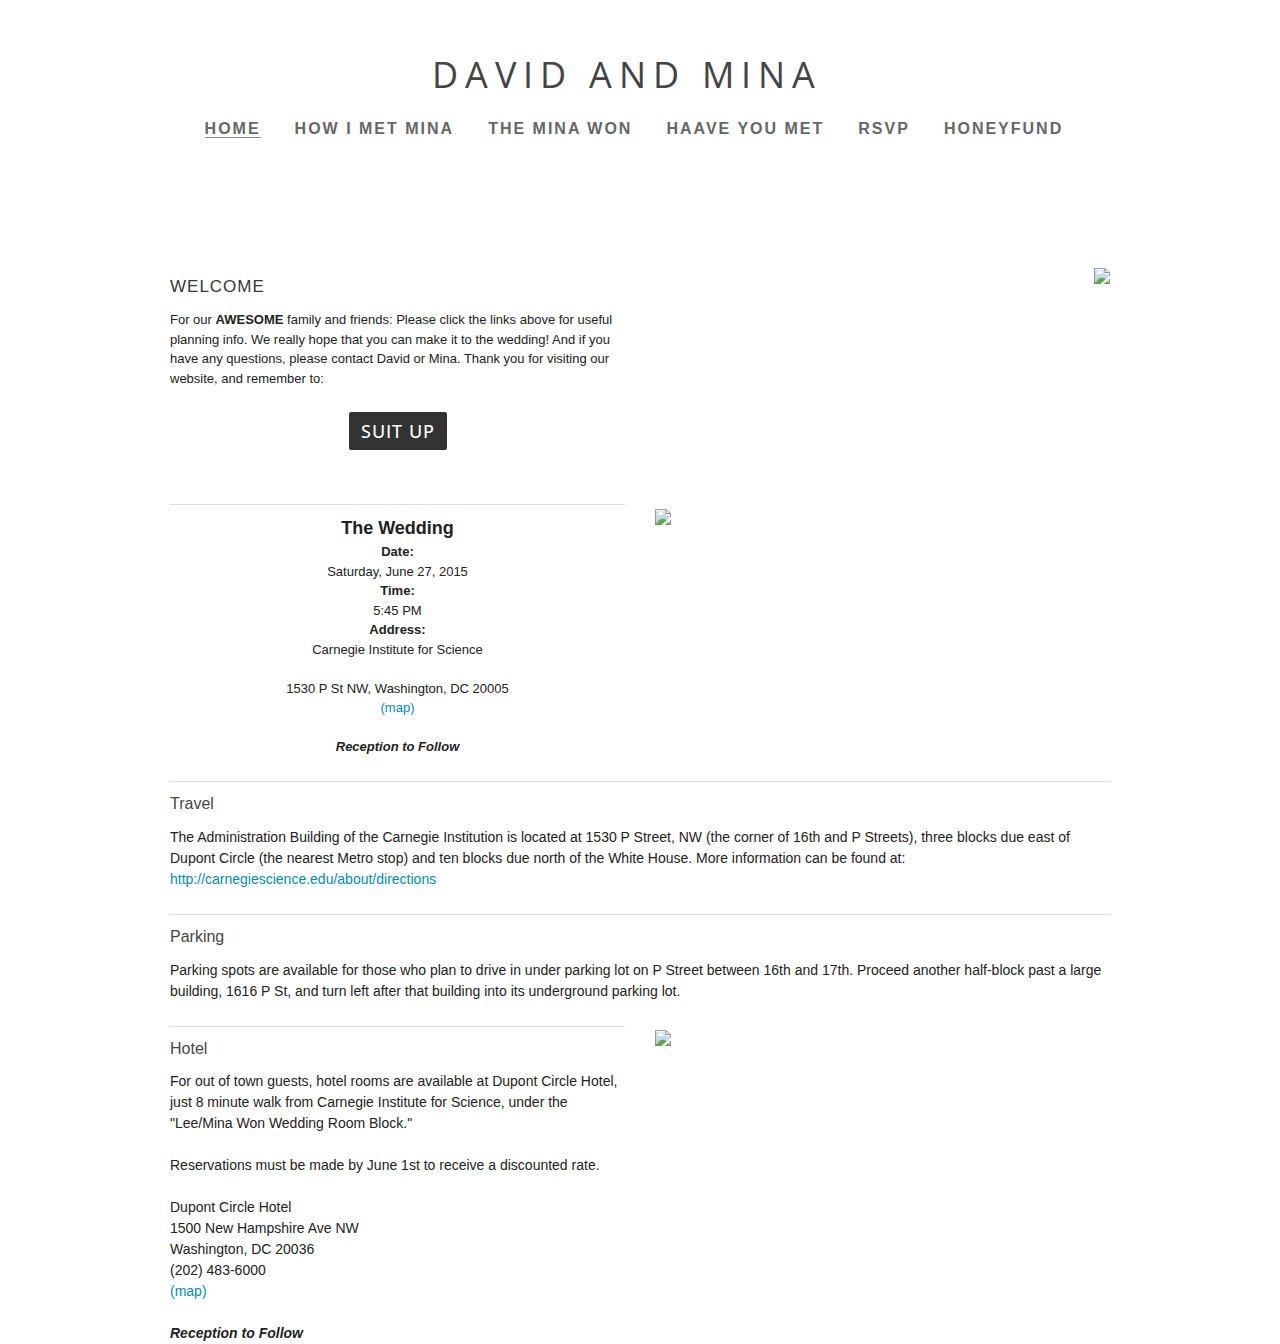
==== commit 9e1331e3: "updated home" ====
--- a/index.html
+++ b/index.html
@@ -87,57 +87,75 @@
           <div>
             <hr class="styled-hr" width="100%">
           </div>
-            <div class="section-header">
+            <div id="wedding-header">
               The Wedding
             </div>
-            <h3>
-              Date:
-            </h3>
-            <p>Saturday, June 27, 2015</p>
-            <h3>
-              Time:
-            </h3>
-            <p>  
-              5:45 PM
-            </p>
-            <h3>
-              Address:
-            </h3>
-            <p>
-            Carnegie Institute for Science
-            1530 P St NW, Washington, DC 20005
-            <a href="https://maps.google.com/maps?f=q&source=embed&hl=en&geocode=&q=1530+P+Street+NW+Washington+DC&sll=38.90992,-77.035983&sspn=0.009868,0.017145&ie=UTF8&ll=38.919286,-77.031755&spn=0.009868,0.017145&z=14&iwloc=A" target="_blank">(map)</a>
-            <p class="bold italic">
-              Reception to Follow
-            </p>
+            <div id="wedding-info">
+              <div class="bold">
+                Date:
+              </div>
+              <div>Saturday, June 27, 2015</div>
+              <div class="bold">
+                Time:
+              </div>
+              <div>  
+                5:45 PM
+              </div>
+              <div class="bold">
+                Address:
+              </div>
+              <div>
+                Carnegie Institute for Science
+              </div>
+              <br>
+              <div>
+                1530 P St NW, Washington, DC 20005
+              </div>
+              <div>
+                <a href="https://maps.google.com/maps?f=q&source=embed&hl=en&geocode=&q=1530+P+Street+NW+Washington+DC&sll=38.90992,-77.035983&sspn=0.009868,0.017145&ie=UTF8&ll=38.919286,-77.031755&spn=0.009868,0.017145&z=14&iwloc=A" target="_blank">(map)</a>
+              </div>
+              <br>
+              <div class="bold italic">
+                Reception to Follow
+              </div>
+            </div>
 
             <div class="vertical-divider"></div>
-
           </div>
           <div class="large-6 columns">
             <img src="/assets/home/wedding.png"/>
           </div>
         </div>       
       </div>
+      <br>
+      <div class="row">    
+        <div class="large-12 columns">
+          <div class="large-12 columns">
+            <hr class="styled-hr" width="100%">
+            <div class="section-header">
+              Travel
+            </div>
+            <div class="section-content">
+              The Administration Building of the Carnegie Institution is located at 1530 P Street, NW (the corner of 16th and P Streets), three blocks due east of Dupont Circle (the nearest Metro stop) and ten blocks due north of the White House. More information can be found at: <a href="http://carnegiescience.edu/about/directions" target="_blank"> http://carnegiescience.edu/about/directions</a>
+            </div>
+          </div>
+        </div>
+      </div>
+      <br>
       <div class="row">
-        <hr class="styled-hr" width="100%">        
         <div class="large-12 columns">
-          <div class="section-header">Travel</div>
-          The Administration Building of the Carnegie Institution is located at 1530 P Street, NW (the corner of 16th and P Streets), three blocks due east of Dupont Circle (the nearest Metro stop) and ten blocks due north of the White House. More information can be found at: <a href="http://carnegiescience.edu/about/directions" target="_blank"> http://carnegiescience.edu/about/directions</a>
-        </div>
-      </div>
-
-      <div class="row">
-        <hr class="styled-hr" width="100%">
-        <div class="large-12 columns">
-          <div class="section-header">
-            Parking
-          </div>
-          <div>
-            Parking spots are available for those who plan to drive in under parking lot on P Street between 16th and 17th. Proceed another half-block past a large building, 1616 P St, and turn left after that building into its underground parking lot.
-          </div>
-        </div>
-      </div>
+          <div class="large-12 columns">
+            <hr class="styled-hr" width="100%">                    
+            <div class="section-header">
+              Parking
+            </div>
+            <div class="section-content">
+              Parking spots are available for those who plan to drive in under parking lot on P Street between 16th and 17th. Proceed another half-block past a large building, 1616 P St, and turn left after that building into its underground parking lot.
+            </div>
+          </div>
+        </div>
+      </div>
+      <br>
       <div class="row">
         <div class="large-12 columns">
           <div class="large-6 columns">
@@ -147,22 +165,31 @@
             <div class="section-header">
             Hotel
             </div>
-            <p>
-              For out of town guests, hotel rooms are available at Dupont Circle Hotel, just 8 minute walk from Carnegie Institute for Science,  under the "Lee/Mina Won Wedding Room Block." 
-            </p>
-            <p>
-              Reservations must be made by June 1st to receive a discounted rate.
-            </p>
-            <p>  
-              Dupont Circle Hotel 
-              1500 New Hampshire Ave NW
-              Washington, DC 20036
-              (202) 483-6000
-            </p>
-            <a href="https://maps.google.com/maps?f=q&source=embed&hl=en&geocode=&q=1530+P+Street+NW+Washington+DC&sll=38.90992,-77.035983&sspn=0.009868,0.017145&ie=UTF8&ll=38.919286,-77.031755&spn=0.009868,0.017145&z=14&iwloc=A" target="_blank">(map)</a>
-            <p class="bold italic">
-              Reception to Follow
-            </p>
+            <div class="section-content">
+              <div>
+                For out of town guests, hotel rooms are available at Dupont Circle Hotel, just 8 minute walk from Carnegie Institute for Science,  under the "Lee/Mina Won Wedding Room Block." 
+              </div>
+              <br>
+              <div>
+                Reservations must be made by June 1st to receive a discounted rate.
+              </div>
+              <br>
+              <div>  
+                Dupont Circle Hotel <br>
+                1500 New Hampshire Ave NW <br>
+                Washington, DC 20036 <br>
+                (202) 483-6000
+              </div>
+              <div>
+                <a href="https://maps.google.com/maps?f=q&source=embed&hl=en&geocode=&q=1530+P+Street+NW+Washington+DC&sll=38.90992,-77.035983&sspn=0.009868,0.017145&ie=UTF8&ll=38.919286,-77.031755&spn=0.009868,0.017145&z=14&iwloc=A" target="_blank">
+                  (map)
+                </a>
+              </div>
+              <br>
+              <div class="bold italic">
+                Reception to Follow
+              </div>
+            </div>
 
             <div class="vertical-divider"></div>
 
--- a/stylesheets/app.css
+++ b/stylesheets/app.css
@@ -76,11 +76,21 @@
 }
 
 /* line 91, ../scss/_settings.scss */
+.bold {
+  font-weight: bold;
+}
+
+/* line 95, ../scss/_settings.scss */
+.italic {
+  font-style: italic;
+}
+
+/* line 100, ../scss/_settings.scss */
 #active {
   border-bottom: 1px solid #888;
 }
 
-/* line 95, ../scss/_settings.scss */
+/* line 104, ../scss/_settings.scss */
 #inactive:hover {
   border-bottom: 1px dashed #888;
 }
@@ -89,7 +99,7 @@
   font-family: Josefin Sans;
   src: url(/assets/Josefin-Sans/JosefinSans-Bold.tff);
 }
-/* line 103, ../scss/_settings.scss */
+/* line 112, ../scss/_settings.scss */
 #nav-wrap .nav-container a {
   text-decoration: none;
   font: 600 16px 'Josefin Sans', sans-serif;
@@ -104,7 +114,7 @@
   border-bottom: 1px solid #fff;
 }
 
-/* line 117, ../scss/_settings.scss */
+/* line 126, ../scss/_settings.scss */
 .headline {
   font-size: 17px;
   padding: .5em 0 0.8em 0;
@@ -114,12 +124,12 @@
   color: #373737;
 }
 
-/* line 126, ../scss/_settings.scss */
+/* line 137, ../scss/_settings.scss */
 .text-box {
   font-size: 13px;
 }
 
-/* line 135, ../scss/_settings.scss */
+/* line 141, ../scss/_settings.scss */
 .suit-up-box {
   color: #fff !important;
   padding: 5px 20px;
@@ -133,7 +143,34 @@
   font: 500 18px 'Open Sans', sans-serif;
 }
 
-/* line 148, ../scss/_settings.scss */
+/* line 154, ../scss/_settings.scss */
+#wedding-info {
+  font-size: 13px;
+  text-align: center;
+}
+
+/* line 159, ../scss/_settings.scss */
+#wedding-header {
+  margin: 10px 0 0 0;
+  font-size: 18px;
+  text-align: center;
+  font-weight: bold;
+}
+
+/* line 166, ../scss/_settings.scss */
+.section-header {
+  line-height: 180%;
+  color: #464646;
+  padding: .5em 0;
+  font-size: 16px;
+}
+
+/* line 173, ../scss/_settings.scss */
+.section-content {
+  font-size: 14px;
+}
+
+/* line 178, ../scss/_settings.scss */
 hr.styled-hr {
   background-color: #eee;
   background-color: rgba(0, 0, 0, 0.13);
@@ -145,7 +182,7 @@
   text-align: center;
 }
 
-/* line 160, ../scss/_settings.scss */
+/* line 191, ../scss/_settings.scss */
 hr {
   display: block;
   -webkit-margin-before: 0.5em;
@@ -156,17 +193,7 @@
   border-width: 1px;
 }
 
-/* line 170, ../scss/_settings.scss */
-.bold {
-  font-weight: bold;
-}
-
-/* line 174, ../scss/_settings.scss */
-.italic {
-  font-style: italic;
-}
-
-/* line 178, ../scss/_settings.scss */
+/* line 202, ../scss/_settings.scss */
 .vertical-divider {
   visibility: hidden;
   position: absolute;
@@ -188,7 +215,7 @@
   transform: translateX(-10px);
 }
 
-/* line 203, ../scss/_settings.scss */
+/* line 227, ../scss/_settings.scss */
 body {
   font-family: 'Open Sans', Helvetica, sans-serif;
 }
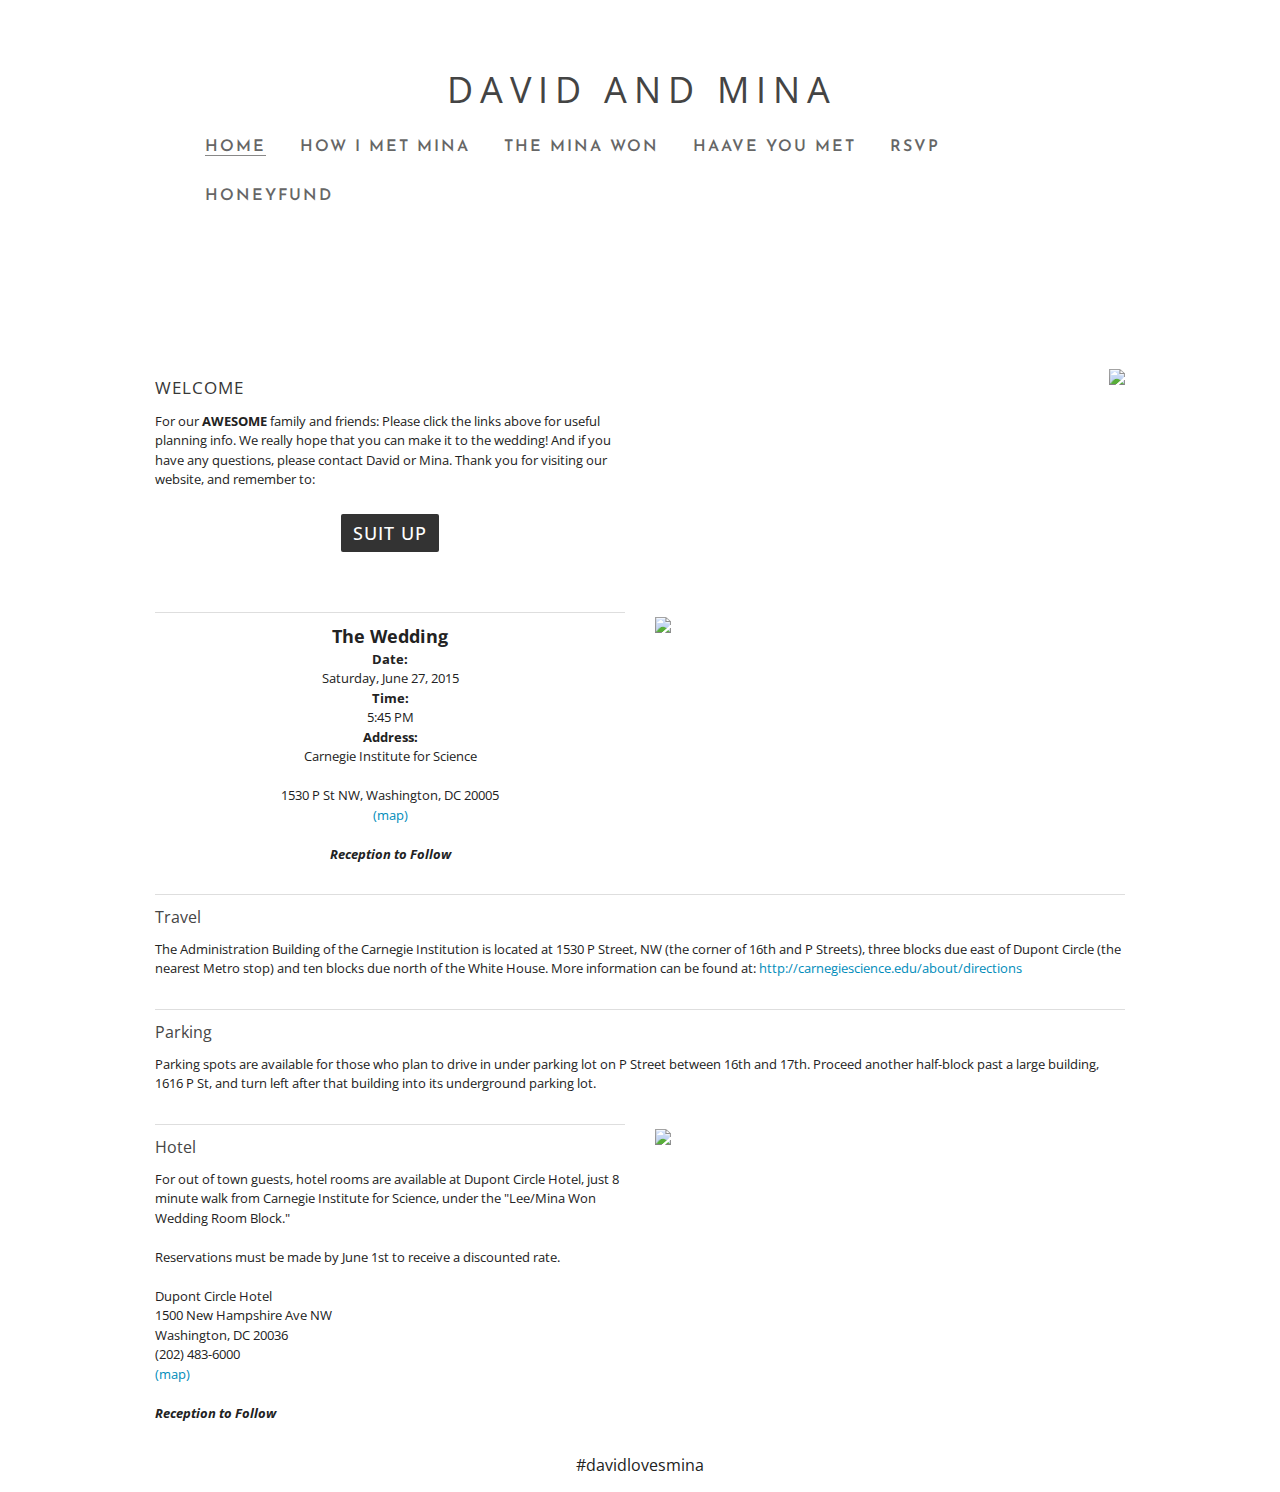
==== commit bbc46de6: "google fonts" ====
--- a/index.html
+++ b/index.html
@@ -7,6 +7,7 @@
     <link rel="stylesheet" href="stylesheets/app.css" />
     <script src="bower_components/modernizr/modernizr.js"></script>
     <link rel="stylesheet" type="text/css" href="//fonts.googleapis.com/css?family=Open+Sans:400italic,700italic,300,400,700" />
+    <link href='http://fonts.googleapis.com/css?family=Josefin+Sans:400,600' rel='stylesheet' type='text/css'>
   </head>
   <body>
     <div id="nav-wrap" class="row">
@@ -57,10 +58,9 @@
       </div>
     </div>
   
-  <div class=" grey-bg">
-    <div class="row">
-      <div class="large-12 columns welcome">
-        <div class="large-6 columns">
+    <div class=" grey-bg">
+      <div class="row">
+        <div class="large-6 columns welcome">
           <div class="headline">
             WELCOME
           </div>
@@ -78,127 +78,123 @@
         </div>
       </div>
     </div>
-  </div>
-    <br>
 
     <div id="wedding" class="row">
+      <div class="large-6 columns">
+        <div>
+          <hr class="styled-hr" width="100%">
+        </div>
+        <div id="wedding-header">
+          The Wedding
+        </div>
+        <div id="wedding-info">
+          <div class="bold">
+            Date:
+          </div>
+          <div>Saturday, June 27, 2015</div>
+          <div class="bold">
+            Time:
+          </div>
+          <div>  
+            5:45 PM
+          </div>
+          <div class="bold">
+            Address:
+          </div>
+          <div>
+            Carnegie Institute for Science
+          </div>
+          <br>
+          <div>
+            1530 P St NW, Washington, DC 20005
+          </div>
+          <div>
+            <a href="https://maps.google.com/maps?f=q&source=embed&hl=en&geocode=&q=1530+P+Street+NW+Washington+DC&sll=38.90992,-77.035983&sspn=0.009868,0.017145&ie=UTF8&ll=38.919286,-77.031755&spn=0.009868,0.017145&z=14&iwloc=A" target="_blank">(map)</a>
+          </div>
+          <br>
+          <div class="bold italic">
+            Reception to Follow
+          </div>
+        </div>
+      </div>
+      <div class="large-6 columns">
+        <img src="/assets/home/wedding.png"/>
+      </div>     
+    </div>
+
+    <div class="row">    
       <div class="large-12 columns">
-        <div class="large-6 columns">
-          <div>
-            <hr class="styled-hr" width="100%">
-          </div>
-            <div id="wedding-header">
-              The Wedding
-            </div>
-            <div id="wedding-info">
-              <div class="bold">
-                Date:
-              </div>
-              <div>Saturday, June 27, 2015</div>
-              <div class="bold">
-                Time:
-              </div>
-              <div>  
-                5:45 PM
-              </div>
-              <div class="bold">
-                Address:
-              </div>
-              <div>
-                Carnegie Institute for Science
-              </div>
-              <br>
-              <div>
-                1530 P St NW, Washington, DC 20005
-              </div>
-              <div>
-                <a href="https://maps.google.com/maps?f=q&source=embed&hl=en&geocode=&q=1530+P+Street+NW+Washington+DC&sll=38.90992,-77.035983&sspn=0.009868,0.017145&ie=UTF8&ll=38.919286,-77.031755&spn=0.009868,0.017145&z=14&iwloc=A" target="_blank">(map)</a>
-              </div>
-              <br>
-              <div class="bold italic">
-                Reception to Follow
-              </div>
-            </div>
-
-            <div class="vertical-divider"></div>
-          </div>
-          <div class="large-6 columns">
-            <img src="/assets/home/wedding.png"/>
-          </div>
-        </div>       
-      </div>
-      <br>
-      <div class="row">    
-        <div class="large-12 columns">
-          <div class="large-12 columns">
-            <hr class="styled-hr" width="100%">
-            <div class="section-header">
-              Travel
-            </div>
-            <div class="section-content">
-              The Administration Building of the Carnegie Institution is located at 1530 P Street, NW (the corner of 16th and P Streets), three blocks due east of Dupont Circle (the nearest Metro stop) and ten blocks due north of the White House. More information can be found at: <a href="http://carnegiescience.edu/about/directions" target="_blank"> http://carnegiescience.edu/about/directions</a>
-            </div>
-          </div>
-        </div>
-      </div>
-      <br>
+        <hr class="styled-hr" width="100%">
+        <div class="section-header">
+          Travel
+        </div>
+        <div class="section-content">
+          The Administration Building of the Carnegie Institution is located at 1530 P Street, NW (the corner of 16th and P Streets), three blocks due east of Dupont Circle (the nearest Metro stop) and ten blocks due north of the White House. More information can be found at: <a href="http://carnegiescience.edu/about/directions" target="_blank"> http://carnegiescience.edu/about/directions</a>
+        </div>
+      </div>
+    </div>
+
+    <div class="row">
+      <div class="large-12 columns">
+        <hr class="styled-hr" width="100%">                    
+        <div class="section-header">
+          Parking
+        </div>
+        <div class="section-content">
+          Parking spots are available for those who plan to drive in under parking lot on P Street between 16th and 17th. Proceed another half-block past a large building, 1616 P St, and turn left after that building into its underground parking lot.
+        </div>
+      </div>
+    </div>
+
+    <div class="row">
+      <div class="large-6 columns">
+        <div>
+          <hr class="styled-hr" width="100%">
+        </div>
+        <div class="section-header">
+        Hotel
+        </div>
+        <div class="section-content">
+          <div>
+            For out of town guests, hotel rooms are available at Dupont Circle Hotel, just 8 minute walk from Carnegie Institute for Science,  under the "Lee/Mina Won Wedding Room Block." 
+          </div>
+          <br>
+          <div>
+            Reservations must be made by June 1st to receive a discounted rate.
+          </div>
+          <br>
+          <div>  
+            Dupont Circle Hotel <br>
+            1500 New Hampshire Ave NW <br>
+            Washington, DC 20036 <br>
+            (202) 483-6000
+          </div>
+          <div>
+            <a href="https://maps.google.com/maps?f=q&source=embed&hl=en&geocode=&q=1530+P+Street+NW+Washington+DC&sll=38.90992,-77.035983&sspn=0.009868,0.017145&ie=UTF8&ll=38.919286,-77.031755&spn=0.009868,0.017145&z=14&iwloc=A" target="_blank">
+              (map)
+            </a>
+          </div>
+          <br>
+          <div class="bold italic">
+            Reception to Follow
+          </div>
+        </div>
+      </div>
+      <div class="large-6 columns">
+        <img src="/assets/home/hotel.png"/>
+      </div>
+    </div>
+
+    <footer>
       <div class="row">
         <div class="large-12 columns">
-          <div class="large-12 columns">
-            <hr class="styled-hr" width="100%">                    
-            <div class="section-header">
-              Parking
-            </div>
-            <div class="section-content">
-              Parking spots are available for those who plan to drive in under parking lot on P Street between 16th and 17th. Proceed another half-block past a large building, 1616 P St, and turn left after that building into its underground parking lot.
-            </div>
-          </div>
-        </div>
-      </div>
-      <br>
-      <div class="row">
-        <div class="large-12 columns">
-          <div class="large-6 columns">
-            <div>
-              <hr class="styled-hr" width="100%">
-            </div>
-            <div class="section-header">
-            Hotel
-            </div>
-            <div class="section-content">
-              <div>
-                For out of town guests, hotel rooms are available at Dupont Circle Hotel, just 8 minute walk from Carnegie Institute for Science,  under the "Lee/Mina Won Wedding Room Block." 
-              </div>
-              <br>
-              <div>
-                Reservations must be made by June 1st to receive a discounted rate.
-              </div>
-              <br>
-              <div>  
-                Dupont Circle Hotel <br>
-                1500 New Hampshire Ave NW <br>
-                Washington, DC 20036 <br>
-                (202) 483-6000
-              </div>
-              <div>
-                <a href="https://maps.google.com/maps?f=q&source=embed&hl=en&geocode=&q=1530+P+Street+NW+Washington+DC&sll=38.90992,-77.035983&sspn=0.009868,0.017145&ie=UTF8&ll=38.919286,-77.031755&spn=0.009868,0.017145&z=14&iwloc=A" target="_blank">
-                  (map)
-                </a>
-              </div>
-              <br>
-              <div class="bold italic">
-                Reception to Follow
-              </div>
-            </div>
-
-            <div class="vertical-divider"></div>
-
-          </div>
-          <div class="large-6 columns">
-            <img src="/assets/home/hotel.png"/>
-          </div>
-        </div>
-      </div>
+          <center>
+            #davidlovesmina
+          </center>
+        </div>
+      </div>
+    </footer>
+
     <script src="bower_components/jquery/dist/jquery.min.js"></script>
     <script src="bower_components/foundation/js/foundation.min.js"></script>
     <script src="js/app.js"></script>
--- a/stylesheets/app.css
+++ b/stylesheets/app.css
@@ -11,26 +11,33 @@
   font: 400 36px 'Open Sans', sans-serif;
 }
 
-/* line 33, ../scss/_settings.scss */
+/* line 22, ../scss/_settings.scss */
+footer {
+  background: url(http://www.weebly.com/theme_browser/themes/approved/144970330681139381/files/dust.png?360111) fixed;
+  vertical-align: middle;
+  margin-bottom: 0;
+}
+
+/* line 28, ../scss/_settings.scss */
 .grey-bg {
   background: url(http://www.weebly.com/theme_browser/themes/approved/144970330681139381/files/dust.png?360111) fixed;
   padding: 30px 0;
 }
 
-/* line 38, ../scss/_settings.scss */
+/* line 33, ../scss/_settings.scss */
 .header-align-outer {
   display: table;
   overflow: hidden;
   padding-bottom: 44px;
 }
 
-/* line 45, ../scss/_settings.scss */
+/* line 39, ../scss/_settings.scss */
 .header-align-mid {
   display: table-cell;
   vertical-align: middle;
 }
 
-/* line 50, ../scss/_settings.scss */
+/* line 44, ../scss/_settings.scss */
 #logo {
   margin-top: 50px;
   text-align: center;
@@ -43,12 +50,12 @@
   position: relative;
 }
 
-/* line 62, ../scss/_settings.scss */
+/* line 56, ../scss/_settings.scss */
 #logo span {
   vertical-align: top !important;
 }
 
-/* line 66, ../scss/_settings.scss */
+/* line 60, ../scss/_settings.scss */
 .nav-container {
   float: right;
   position: relative;
@@ -57,7 +64,7 @@
   z-index: 2;
 }
 
-/* line 75, ../scss/_settings.scss */
+/* line 68, ../scss/_settings.scss */
 ul {
   display: block;
   list-style-type: disc;
@@ -68,41 +75,38 @@
   -webkit-padding-start: 40px;
 }
 
-/* line 85, ../scss/_settings.scss */
+/* line 78, ../scss/_settings.scss */
 li {
   float: left;
   list-style: none;
   display: inline;
 }
 
-/* line 91, ../scss/_settings.scss */
+/* line 84, ../scss/_settings.scss */
 .bold {
   font-weight: bold;
 }
 
-/* line 95, ../scss/_settings.scss */
+/* line 88, ../scss/_settings.scss */
 .italic {
   font-style: italic;
 }
 
-/* line 100, ../scss/_settings.scss */
+/* line 93, ../scss/_settings.scss */
 #active {
   border-bottom: 1px solid #888;
 }
 
-/* line 104, ../scss/_settings.scss */
+/* line 97, ../scss/_settings.scss */
 #inactive:hover {
   border-bottom: 1px dashed #888;
 }
 
-@font-face {
-  font-family: Josefin Sans;
-  src: url(/assets/Josefin-Sans/JosefinSans-Bold.tff);
-}
-/* line 112, ../scss/_settings.scss */
+/* line 102, ../scss/_settings.scss */
 #nav-wrap .nav-container a {
   text-decoration: none;
-  font: 600 16px 'Josefin Sans', sans-serif;
+  font-family: 'Josefin Sans', sans-serif;
+  font-weight: 600;
   text-transform: uppercase;
   margin: 10px 15px;
   float: left;
@@ -114,7 +118,7 @@
   border-bottom: 1px solid #fff;
 }
 
-/* line 126, ../scss/_settings.scss */
+/* line 117, ../scss/_settings.scss */
 .headline {
   font-size: 17px;
   padding: .5em 0 0.8em 0;
@@ -124,13 +128,13 @@
   color: #373737;
 }
 
-/* line 137, ../scss/_settings.scss */
+/* line 128, ../scss/_settings.scss */
 .text-box {
   font-size: 13px;
 }
 
-/* line 141, ../scss/_settings.scss */
-.suit-up-box {
+/* line 132, ../scss/_settings.scss */
+.suit-up-box, .submit {
   color: #fff !important;
   padding: 5px 20px;
   display: inline-block;
@@ -143,13 +147,13 @@
   font: 500 18px 'Open Sans', sans-serif;
 }
 
-/* line 154, ../scss/_settings.scss */
+/* line 145, ../scss/_settings.scss */
 #wedding-info {
   font-size: 13px;
   text-align: center;
 }
 
-/* line 159, ../scss/_settings.scss */
+/* line 150, ../scss/_settings.scss */
 #wedding-header {
   margin: 10px 0 0 0;
   font-size: 18px;
@@ -157,7 +161,7 @@
   font-weight: bold;
 }
 
-/* line 166, ../scss/_settings.scss */
+/* line 157, ../scss/_settings.scss */
 .section-header {
   line-height: 180%;
   color: #464646;
@@ -165,12 +169,17 @@
   font-size: 16px;
 }
 
-/* line 173, ../scss/_settings.scss */
+/* line 164, ../scss/_settings.scss */
 .section-content {
-  font-size: 14px;
-}
-
-/* line 178, ../scss/_settings.scss */
+  font-size: 13px;
+}
+
+/* line 168, ../scss/_settings.scss */
+.row {
+  padding: 15px 0 15px 0;
+}
+
+/* line 172, ../scss/_settings.scss */
 hr.styled-hr {
   background-color: #eee;
   background-color: rgba(0, 0, 0, 0.13);
@@ -182,7 +191,7 @@
   text-align: center;
 }
 
-/* line 191, ../scss/_settings.scss */
+/* line 185, ../scss/_settings.scss */
 hr {
   display: block;
   -webkit-margin-before: 0.5em;
@@ -193,7 +202,7 @@
   border-width: 1px;
 }
 
-/* line 202, ../scss/_settings.scss */
+/* line 196, ../scss/_settings.scss */
 .vertical-divider {
   visibility: hidden;
   position: absolute;
@@ -215,9 +224,76 @@
   transform: translateX(-10px);
 }
 
-/* line 227, ../scss/_settings.scss */
-body {
-  font-family: 'Open Sans', Helvetica, sans-serif;
+/* line 218, ../scss/_settings.scss */
+.party-pics {
+  z-index: 10;
+  width: 214px;
+  position: relative;
+  float: left;
+  max-width: 100%;
+  clear: left;
+  padding: 0 15px 10px 0;
+}
+
+/* line 228, ../scss/_settings.scss */
+.party-desc {
+  text-align: left;
+  font-size: 14px;
+}
+
+/* line 233, ../scss/_settings.scss */
+.thanks-desc {
+  text-align: left;
+  font-size: 14px;
+}
+
+/* line 241, ../scss/_settings.scss */
+.rsvp-panel {
+  border-radius: 5px;
+  border: 1px solid #ccc;
+  padding: 15px;
+  margin-top: 30px;
+}
+
+/* line 247, ../scss/_settings.scss */
+.rsvp-panel i {
+  font-size: 30px;
+  line-height: 50px;
+  color: #999;
+}
+
+/* line 252, ../scss/_settings.scss */
+.rsvp-panel form input, .rsvp-panel form span {
+  height: 50px;
+}
+
+/* line 255, ../scss/_settings.scss */
+.rsvp-panel .welcome {
+  font-size: 26px;
+  text-align: center;
+  margin-left: 0;
+}
+
+/* line 260, ../scss/_settings.scss */
+.rsvp-panel p {
+  font-size: 13px;
+  font-weight: 200;
+  margin-left: 25%;
+}
+
+/* line 265, ../scss/_settings.scss */
+.rsvp-panel .button {
+  margin-left: 35%;
+}
+
+/* line 269, ../scss/_settings.scss */
+.incorrect-pw-msg {
+  color: red;
+}
+
+/* line 273, ../scss/_settings.scss */
+#password {
+  width: 400px;
 }
 
 /* line 348, ../bower_components/foundation/scss/foundation/components/_global.scss */
@@ -310,7 +386,7 @@
   color: #222;
   padding: 0;
   margin: 0;
-  font-family: "Helvetica Neue", Helvetica, Roboto, Arial, sans-serif;
+  font-family: "Open Sans", Helvetica, sans-serif;
   font-weight: normal;
   font-style: normal;
   line-height: 1.5;
@@ -1923,7 +1999,7 @@
   color: #222222;
   padding: 1rem;
   display: block;
-  font-family: "Helvetica Neue", Helvetica, Roboto, Arial, sans-serif;
+  font-family: "Open Sans", Helvetica, sans-serif;
   font-size: 1rem;
 }
 /* line 143, ../bower_components/foundation/scss/foundation/components/_accordion.scss */
@@ -2630,7 +2706,7 @@
   border-style: solid;
   border-width: 0;
   cursor: pointer;
-  font-family: "Helvetica Neue", Helvetica, Roboto, Arial, sans-serif;
+  font-family: "Open Sans", Helvetica, sans-serif;
   font-weight: normal;
   line-height: normal;
   margin: 0 0 1.25rem;
@@ -4481,7 +4557,7 @@
   border-color: #cccccc;
   padding: 0.5rem;
   font-size: 0.875rem;
-  font-family: "Helvetica Neue", Helvetica, Roboto, Arial, sans-serif;
+  font-family: "Open Sans", Helvetica, sans-serif;
   color: rgba(0, 0, 0, 0.75);
   line-height: normal;
   border-radius: 0;
@@ -5174,7 +5250,7 @@
 /* line 91, ../bower_components/foundation/scss/foundation/components/_labels.scss */
 .label {
   font-weight: normal;
-  font-family: "Helvetica Neue", Helvetica, Roboto, Arial, sans-serif;
+  font-family: "Open Sans", Helvetica, sans-serif;
   text-align: center;
   text-decoration: none;
   line-height: 1;
@@ -5745,7 +5821,7 @@
   color: #EEEEEE;
   font-weight: normal;
   font-size: 1rem;
-  font-family: "Helvetica Neue", Helvetica, Roboto, Arial, sans-serif;
+  font-family: "Open Sans", Helvetica, sans-serif;
 }
 /* line 143, ../bower_components/foundation/scss/foundation/components/_pricing-tables.scss */
 .pricing-table .price {
@@ -5755,7 +5831,7 @@
   color: #333333;
   font-weight: normal;
   font-size: 2rem;
-  font-family: "Helvetica Neue", Helvetica, Roboto, Arial, sans-serif;
+  font-family: "Open Sans", Helvetica, sans-serif;
 }
 /* line 144, ../bower_components/foundation/scss/foundation/components/_pricing-tables.scss */
 .pricing-table .description {
@@ -6111,7 +6187,7 @@
   padding: 0.875rem 0;
   list-style-type: none;
   list-style-position: outside;
-  font-family: "Helvetica Neue", Helvetica, Roboto, Arial, sans-serif;
+  font-family: "Open Sans", Helvetica, sans-serif;
 }
 /* line 70, ../bower_components/foundation/scss/foundation/components/_side-nav.scss */
 .side-nav li {
@@ -6135,7 +6211,7 @@
 .side-nav li.active > a:first-child:not(.button) {
   color: #1cc7ff;
   font-weight: normal;
-  font-family: "Helvetica Neue", Helvetica, Roboto, Arial, sans-serif;
+  font-family: "Open Sans", Helvetica, sans-serif;
 }
 /* line 93, ../bower_components/foundation/scss/foundation/components/_side-nav.scss */
 .side-nav li.divider {
@@ -6321,7 +6397,7 @@
   float: left;
   margin-left: 1rem;
   margin-bottom: 0;
-  font-family: "Helvetica Neue", Helvetica, Roboto, Arial, sans-serif;
+  font-family: "Open Sans", Helvetica, sans-serif;
   font-weight: normal;
   font-size: 0.875rem;
   color: #999999;
@@ -6599,7 +6675,7 @@
   background-color: #EFEFEF;
   color: #222222;
   padding: 1rem 2rem;
-  font-family: "Helvetica Neue", Helvetica, Roboto, Arial, sans-serif;
+  font-family: "Open Sans", Helvetica, sans-serif;
   font-size: 1rem;
 }
 /* line 48, ../bower_components/foundation/scss/foundation/components/_tabs.scss */
@@ -7041,7 +7117,7 @@
   color: #FFFFFF;
   padding: 12px 0 12px 0;
   padding-left: 0.9375rem;
-  font-family: "Helvetica Neue", Helvetica, Roboto, Arial, sans-serif;
+  font-family: "Open Sans", Helvetica, sans-serif;
   font-size: 0.8125rem;
   font-weight: normal;
   text-transform: none;
@@ -7873,7 +7949,7 @@
 /* Default header styles */
 /* line 252, ../bower_components/foundation/scss/foundation/components/_type.scss */
 h1, h2, h3, h4, h5, h6 {
-  font-family: "Helvetica Neue", Helvetica, Roboto, Arial, sans-serif;
+  font-family: "Open Sans", Helvetica, sans-serif;
   font-weight: normal;
   font-style: normal;
   color: #222222;
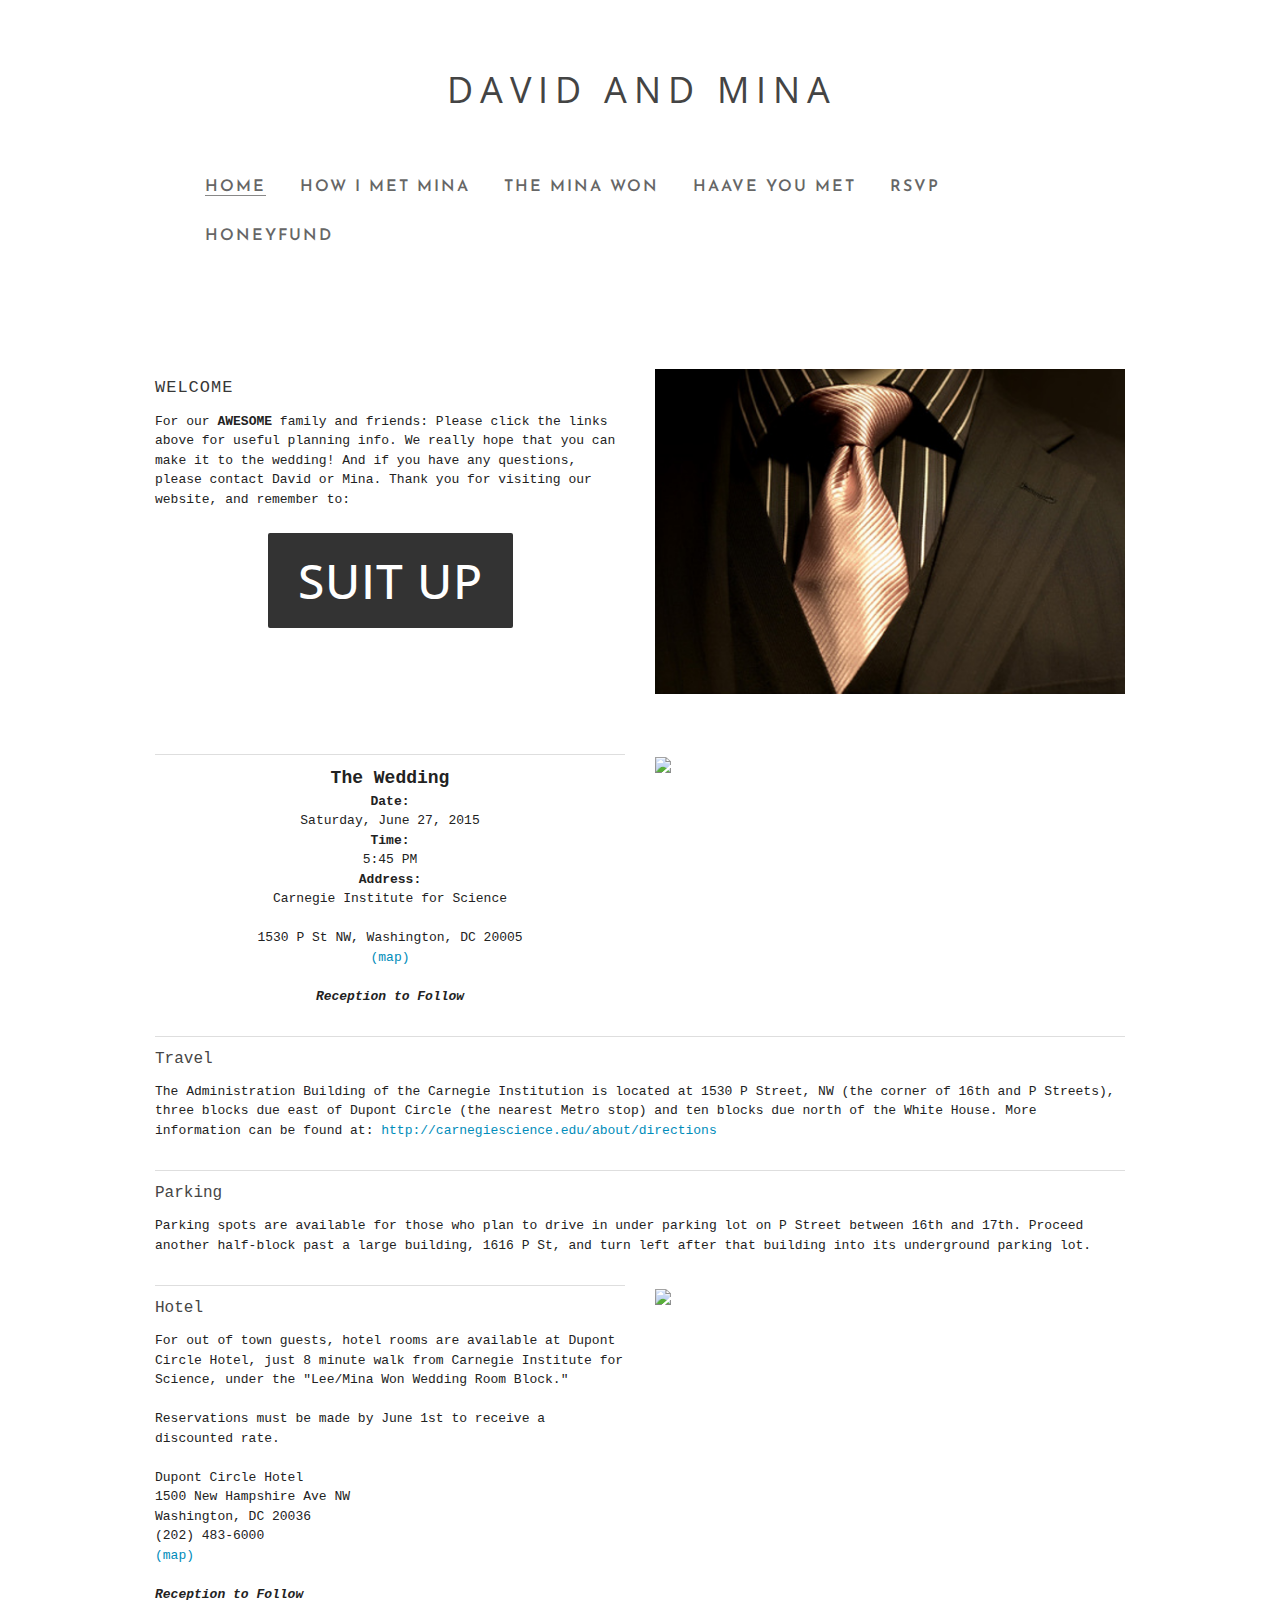
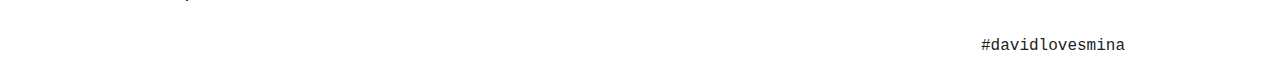
==== commit 9116eacb: "revisions round 1" ====
--- a/index.html
+++ b/index.html
@@ -8,6 +8,7 @@
     <script src="bower_components/modernizr/modernizr.js"></script>
     <link rel="stylesheet" type="text/css" href="//fonts.googleapis.com/css?family=Open+Sans:400italic,700italic,300,400,700" />
     <link href='http://fonts.googleapis.com/css?family=Josefin+Sans:400,600' rel='stylesheet' type='text/css'>
+    <link href='http://fonts.googleapis.com/css?family=Inconsolata:400,700' rel='stylesheet' type='text/css'>
   </head>
   <body>
     <div id="nav-wrap" class="row">
@@ -187,14 +188,21 @@
 
     <footer>
       <div class="row">
-        <div class="large-12 columns">
-          <center>
+        <div class="large-12 columns footer">
             #davidlovesmina
-          </center>
         </div>
       </div>
     </footer>
-
+    <script>
+      (function(i,s,o,g,r,a,m){i['GoogleAnalyticsObject']=r;i[r]=i[r]||function(){
+      (i[r].q=i[r].q||[]).push(arguments)},i[r].l=1*new Date();a=s.createElement(o),
+      m=s.getElementsByTagName(o)[0];a.async=1;a.src=g;m.parentNode.insertBefore(a,m)
+      })(window,document,'script','//www.google-analytics.com/analytics.js','ga');
+
+      ga('create', 'UA-50218702-5', 'auto');
+      ga('send', 'pageview');
+
+    </script>
     <script src="bower_components/jquery/dist/jquery.min.js"></script>
     <script src="bower_components/foundation/js/foundation.min.js"></script>
     <script src="js/app.js"></script>
--- a/stylesheets/app.css
+++ b/stylesheets/app.css
@@ -16,28 +16,29 @@
   background: url(http://www.weebly.com/theme_browser/themes/approved/144970330681139381/files/dust.png?360111) fixed;
   vertical-align: middle;
   margin-bottom: 0;
-}
-
-/* line 28, ../scss/_settings.scss */
+  text-align: right;
+}
+
+/* line 29, ../scss/_settings.scss */
 .grey-bg {
   background: url(http://www.weebly.com/theme_browser/themes/approved/144970330681139381/files/dust.png?360111) fixed;
   padding: 30px 0;
 }
 
-/* line 33, ../scss/_settings.scss */
+/* line 34, ../scss/_settings.scss */
 .header-align-outer {
   display: table;
   overflow: hidden;
-  padding-bottom: 44px;
-}
-
-/* line 39, ../scss/_settings.scss */
+  padding-bottom: 24px;
+}
+
+/* line 40, ../scss/_settings.scss */
 .header-align-mid {
   display: table-cell;
   vertical-align: middle;
 }
 
-/* line 44, ../scss/_settings.scss */
+/* line 45, ../scss/_settings.scss */
 #logo {
   margin-top: 50px;
   text-align: center;
@@ -50,21 +51,21 @@
   position: relative;
 }
 
-/* line 56, ../scss/_settings.scss */
+/* line 57, ../scss/_settings.scss */
 #logo span {
   vertical-align: top !important;
 }
 
-/* line 60, ../scss/_settings.scss */
+/* line 61, ../scss/_settings.scss */
 .nav-container {
   float: right;
   position: relative;
   text-align: left;
-  margin-top: 10px;
+  margin-top: 50px;
   z-index: 2;
 }
 
-/* line 68, ../scss/_settings.scss */
+/* line 70, ../scss/_settings.scss */
 ul {
   display: block;
   list-style-type: disc;
@@ -75,38 +76,39 @@
   -webkit-padding-start: 40px;
 }
 
-/* line 78, ../scss/_settings.scss */
+/* line 80, ../scss/_settings.scss */
 li {
   float: left;
   list-style: none;
   display: inline;
 }
 
-/* line 84, ../scss/_settings.scss */
+/* line 86, ../scss/_settings.scss */
 .bold {
   font-weight: bold;
 }
 
-/* line 88, ../scss/_settings.scss */
+/* line 90, ../scss/_settings.scss */
 .italic {
   font-style: italic;
 }
 
-/* line 93, ../scss/_settings.scss */
+/* line 95, ../scss/_settings.scss */
 #active {
   border-bottom: 1px solid #888;
 }
 
-/* line 97, ../scss/_settings.scss */
+/* line 99, ../scss/_settings.scss */
 #inactive:hover {
   border-bottom: 1px dashed #888;
 }
 
-/* line 102, ../scss/_settings.scss */
+/* line 104, ../scss/_settings.scss */
 #nav-wrap .nav-container a {
   text-decoration: none;
   font-family: 'Josefin Sans', sans-serif;
   font-weight: 600;
+  font-size: 16px;
   text-transform: uppercase;
   margin: 10px 15px;
   float: left;
@@ -118,7 +120,7 @@
   border-bottom: 1px solid #fff;
 }
 
-/* line 117, ../scss/_settings.scss */
+/* line 120, ../scss/_settings.scss */
 .headline {
   font-size: 17px;
   padding: .5em 0 0.8em 0;
@@ -128,15 +130,28 @@
   color: #373737;
 }
 
-/* line 128, ../scss/_settings.scss */
+/* line 131, ../scss/_settings.scss */
 .text-box {
   font-size: 13px;
 }
 
-/* line 132, ../scss/_settings.scss */
-.suit-up-box, .submit {
+/* line 134, ../scss/_settings.scss */
+.suit-up-box {
   color: #fff !important;
-  padding: 5px 20px;
+  padding: 15px 30px;
+  display: inline-block;
+  background: #333;
+  text-transform: uppercase;
+  border-radius: 2px;
+  line-height: 42px;
+  letter-spacing: 1px;
+  font: 500 48px 'Open Sans', sans-serif;
+  cursor: pointer;
+}
+
+/* line 147, ../scss/_settings.scss */
+.submit {
+  color: #fff !important;
   display: inline-block;
   padding: 7px 12px;
   background: #333;
@@ -147,13 +162,13 @@
   font: 500 18px 'Open Sans', sans-serif;
 }
 
-/* line 145, ../scss/_settings.scss */
+/* line 159, ../scss/_settings.scss */
 #wedding-info {
   font-size: 13px;
   text-align: center;
 }
 
-/* line 150, ../scss/_settings.scss */
+/* line 164, ../scss/_settings.scss */
 #wedding-header {
   margin: 10px 0 0 0;
   font-size: 18px;
@@ -161,7 +176,7 @@
   font-weight: bold;
 }
 
-/* line 157, ../scss/_settings.scss */
+/* line 171, ../scss/_settings.scss */
 .section-header {
   line-height: 180%;
   color: #464646;
@@ -169,17 +184,17 @@
   font-size: 16px;
 }
 
-/* line 164, ../scss/_settings.scss */
+/* line 178, ../scss/_settings.scss */
 .section-content {
   font-size: 13px;
 }
 
-/* line 168, ../scss/_settings.scss */
+/* line 182, ../scss/_settings.scss */
 .row {
   padding: 15px 0 15px 0;
 }
 
-/* line 172, ../scss/_settings.scss */
+/* line 186, ../scss/_settings.scss */
 hr.styled-hr {
   background-color: #eee;
   background-color: rgba(0, 0, 0, 0.13);
@@ -191,7 +206,7 @@
   text-align: center;
 }
 
-/* line 185, ../scss/_settings.scss */
+/* line 199, ../scss/_settings.scss */
 hr {
   display: block;
   -webkit-margin-before: 0.5em;
@@ -202,7 +217,7 @@
   border-width: 1px;
 }
 
-/* line 196, ../scss/_settings.scss */
+/* line 210, ../scss/_settings.scss */
 .vertical-divider {
   visibility: hidden;
   position: absolute;
@@ -224,7 +239,7 @@
   transform: translateX(-10px);
 }
 
-/* line 218, ../scss/_settings.scss */
+/* line 232, ../scss/_settings.scss */
 .party-pics {
   z-index: 10;
   width: 214px;
@@ -235,19 +250,19 @@
   padding: 0 15px 10px 0;
 }
 
-/* line 228, ../scss/_settings.scss */
+/* line 242, ../scss/_settings.scss */
 .party-desc {
   text-align: left;
   font-size: 14px;
 }
 
-/* line 233, ../scss/_settings.scss */
+/* line 247, ../scss/_settings.scss */
 .thanks-desc {
   text-align: left;
   font-size: 14px;
 }
 
-/* line 241, ../scss/_settings.scss */
+/* line 256, ../scss/_settings.scss */
 .rsvp-panel {
   border-radius: 5px;
   border: 1px solid #ccc;
@@ -255,43 +270,43 @@
   margin-top: 30px;
 }
 
-/* line 247, ../scss/_settings.scss */
+/* line 262, ../scss/_settings.scss */
 .rsvp-panel i {
   font-size: 30px;
   line-height: 50px;
   color: #999;
 }
 
-/* line 252, ../scss/_settings.scss */
+/* line 267, ../scss/_settings.scss */
 .rsvp-panel form input, .rsvp-panel form span {
   height: 50px;
 }
 
-/* line 255, ../scss/_settings.scss */
+/* line 270, ../scss/_settings.scss */
 .rsvp-panel .welcome {
   font-size: 26px;
   text-align: center;
   margin-left: 0;
 }
 
-/* line 260, ../scss/_settings.scss */
+/* line 275, ../scss/_settings.scss */
 .rsvp-panel p {
   font-size: 13px;
   font-weight: 200;
   margin-left: 25%;
 }
 
-/* line 265, ../scss/_settings.scss */
+/* line 280, ../scss/_settings.scss */
 .rsvp-panel .button {
   margin-left: 35%;
 }
 
-/* line 269, ../scss/_settings.scss */
+/* line 284, ../scss/_settings.scss */
 .incorrect-pw-msg {
   color: red;
 }
 
-/* line 273, ../scss/_settings.scss */
+/* line 288, ../scss/_settings.scss */
 #password {
   width: 400px;
 }
@@ -386,7 +401,7 @@
   color: #222;
   padding: 0;
   margin: 0;
-  font-family: "Open Sans", Helvetica, sans-serif;
+  font-family: Consolas, "Liberation Mono", Courier, monospace;
   font-weight: normal;
   font-style: normal;
   line-height: 1.5;
@@ -1999,7 +2014,7 @@
   color: #222222;
   padding: 1rem;
   display: block;
-  font-family: "Open Sans", Helvetica, sans-serif;
+  font-family: Consolas, "Liberation Mono", Courier, monospace;
   font-size: 1rem;
 }
 /* line 143, ../bower_components/foundation/scss/foundation/components/_accordion.scss */
@@ -2706,7 +2721,7 @@
   border-style: solid;
   border-width: 0;
   cursor: pointer;
-  font-family: "Open Sans", Helvetica, sans-serif;
+  font-family: Consolas, "Liberation Mono", Courier, monospace;
   font-weight: normal;
   line-height: normal;
   margin: 0 0 1.25rem;
@@ -4557,7 +4572,7 @@
   border-color: #cccccc;
   padding: 0.5rem;
   font-size: 0.875rem;
-  font-family: "Open Sans", Helvetica, sans-serif;
+  font-family: Consolas, "Liberation Mono", Courier, monospace;
   color: rgba(0, 0, 0, 0.75);
   line-height: normal;
   border-radius: 0;
@@ -5250,7 +5265,7 @@
 /* line 91, ../bower_components/foundation/scss/foundation/components/_labels.scss */
 .label {
   font-weight: normal;
-  font-family: "Open Sans", Helvetica, sans-serif;
+  font-family: Consolas, "Liberation Mono", Courier, monospace;
   text-align: center;
   text-decoration: none;
   line-height: 1;
@@ -5821,7 +5836,7 @@
   color: #EEEEEE;
   font-weight: normal;
   font-size: 1rem;
-  font-family: "Open Sans", Helvetica, sans-serif;
+  font-family: Consolas, "Liberation Mono", Courier, monospace;
 }
 /* line 143, ../bower_components/foundation/scss/foundation/components/_pricing-tables.scss */
 .pricing-table .price {
@@ -5831,7 +5846,7 @@
   color: #333333;
   font-weight: normal;
   font-size: 2rem;
-  font-family: "Open Sans", Helvetica, sans-serif;
+  font-family: Consolas, "Liberation Mono", Courier, monospace;
 }
 /* line 144, ../bower_components/foundation/scss/foundation/components/_pricing-tables.scss */
 .pricing-table .description {
@@ -6187,7 +6202,7 @@
   padding: 0.875rem 0;
   list-style-type: none;
   list-style-position: outside;
-  font-family: "Open Sans", Helvetica, sans-serif;
+  font-family: Consolas, "Liberation Mono", Courier, monospace;
 }
 /* line 70, ../bower_components/foundation/scss/foundation/components/_side-nav.scss */
 .side-nav li {
@@ -6211,7 +6226,7 @@
 .side-nav li.active > a:first-child:not(.button) {
   color: #1cc7ff;
   font-weight: normal;
-  font-family: "Open Sans", Helvetica, sans-serif;
+  font-family: Consolas, "Liberation Mono", Courier, monospace;
 }
 /* line 93, ../bower_components/foundation/scss/foundation/components/_side-nav.scss */
 .side-nav li.divider {
@@ -6397,7 +6412,7 @@
   float: left;
   margin-left: 1rem;
   margin-bottom: 0;
-  font-family: "Open Sans", Helvetica, sans-serif;
+  font-family: Consolas, "Liberation Mono", Courier, monospace;
   font-weight: normal;
   font-size: 0.875rem;
   color: #999999;
@@ -6675,7 +6690,7 @@
   background-color: #EFEFEF;
   color: #222222;
   padding: 1rem 2rem;
-  font-family: "Open Sans", Helvetica, sans-serif;
+  font-family: Consolas, "Liberation Mono", Courier, monospace;
   font-size: 1rem;
 }
 /* line 48, ../bower_components/foundation/scss/foundation/components/_tabs.scss */
@@ -7117,7 +7132,7 @@
   color: #FFFFFF;
   padding: 12px 0 12px 0;
   padding-left: 0.9375rem;
-  font-family: "Open Sans", Helvetica, sans-serif;
+  font-family: Consolas, "Liberation Mono", Courier, monospace;
   font-size: 0.8125rem;
   font-weight: normal;
   text-transform: none;
@@ -7949,7 +7964,7 @@
 /* Default header styles */
 /* line 252, ../bower_components/foundation/scss/foundation/components/_type.scss */
 h1, h2, h3, h4, h5, h6 {
-  font-family: "Open Sans", Helvetica, sans-serif;
+  font-family: Consolas, "Liberation Mono", Courier, monospace;
   font-weight: normal;
   font-style: normal;
   color: #222222;
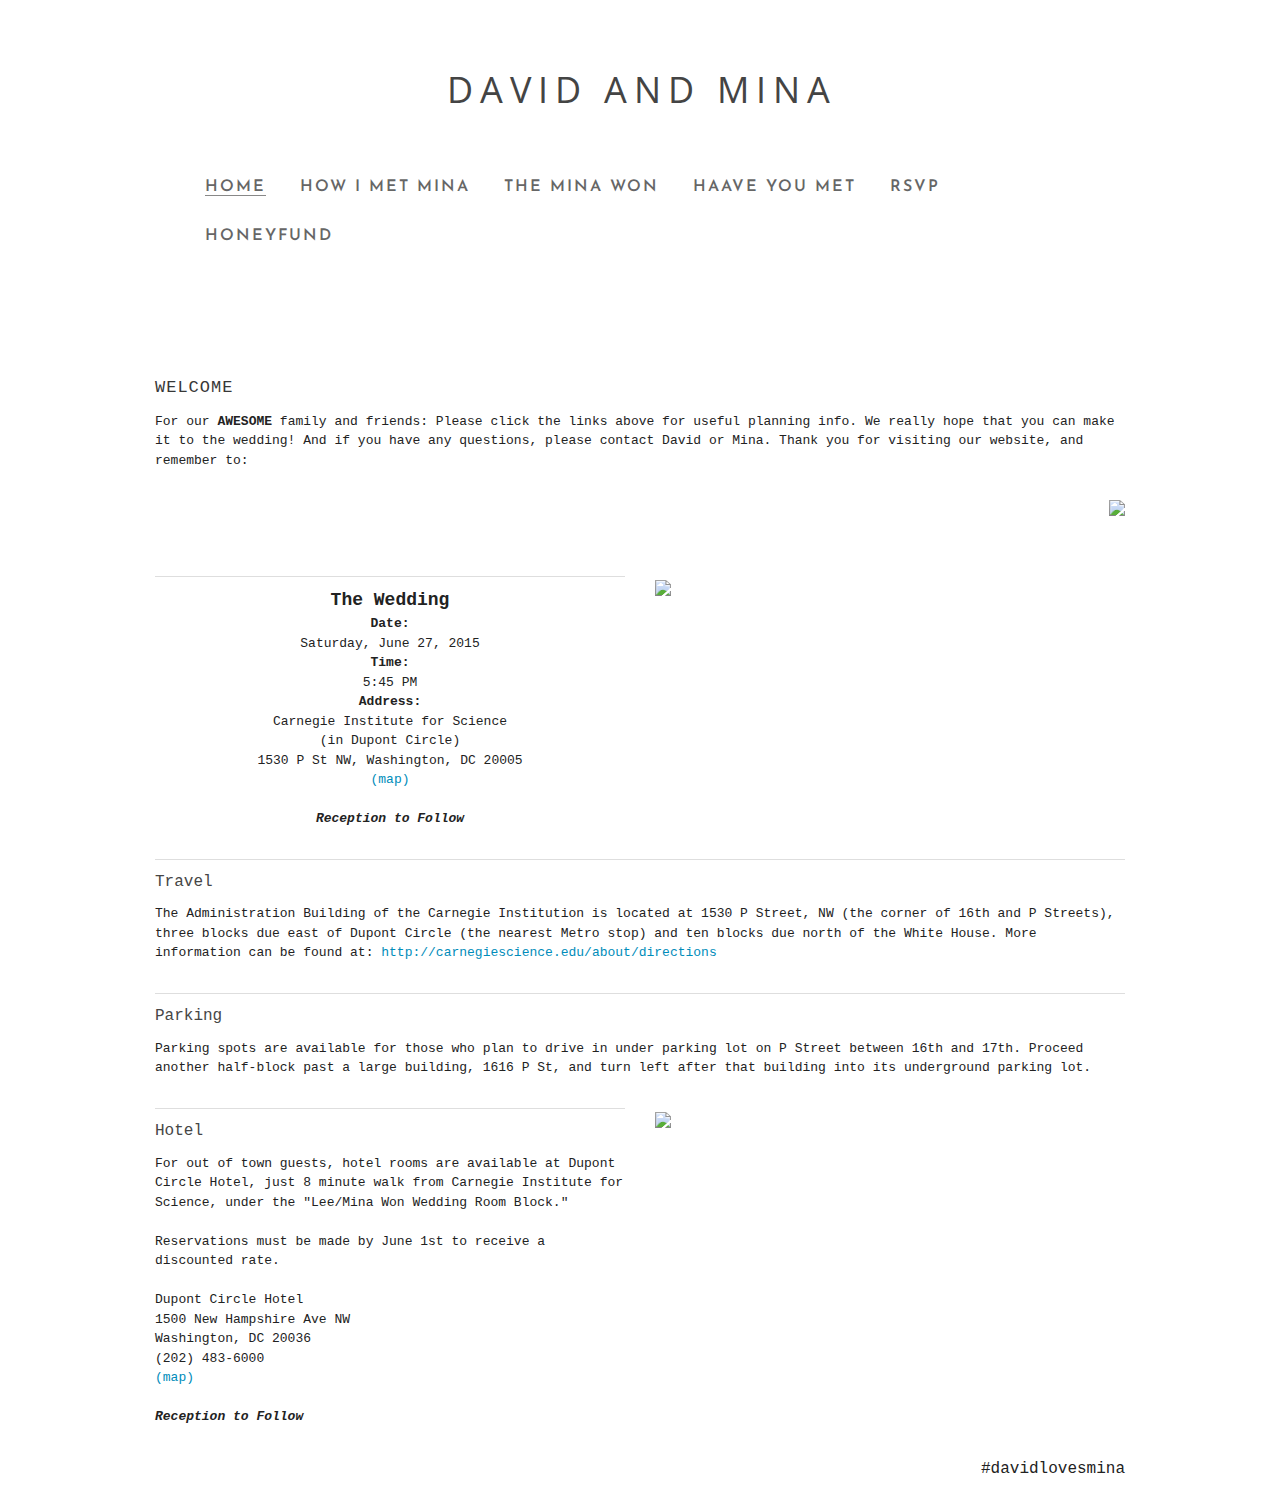
==== commit 5e034a6f: "add dupont circle text" ====
--- a/index.html
+++ b/index.html
@@ -59,9 +59,9 @@
       </div>
     </div>
   
-    <div class=" grey-bg">
+    <div class="grey-bg">
       <div class="row">
-        <div class="large-6 columns welcome">
+        <div class="large-12 columns welcome">
           <div class="headline">
             WELCOME
           </div>
@@ -69,15 +69,24 @@
             For our <strong>AWESOME</strong> family and friends:
             Please click the links above for useful planning info. We really hope that you can make it to the wedding! And if you have any questions, please contact David or Mina. Thank you for visiting our website, and remember to:
           </div>
-          <br>
-          <center>
+<!--           
+<br>
+<center>
             <div class="suit-up-box">SUIT UP</div>
-          </center>
-        </div>
-        <div class="large-6 columns">
-          <img class="right" src="/assets/home/suit-up.png"/>
-        </div>
-      </div>
+          </center> -->
+            <!-- <div class="large-6 columns">
+              <img class="right" src="/assets/home/suit-up-2.png"/>
+            </div> -->
+        </div>
+
+      </div>
+
+      <div class="row">
+        <div class="large-12 columns">
+          <img class="right" src="/assets/home/suit-up-2.png"/>
+        </div>  
+      </div>      
+
     </div>
 
     <div id="wedding" class="row">
@@ -105,7 +114,9 @@
           <div>
             Carnegie Institute for Science
           </div>
-          <br>
+          <div>
+            (in Dupont Circle)
+          </div>
           <div>
             1530 P St NW, Washington, DC 20005
           </div>
